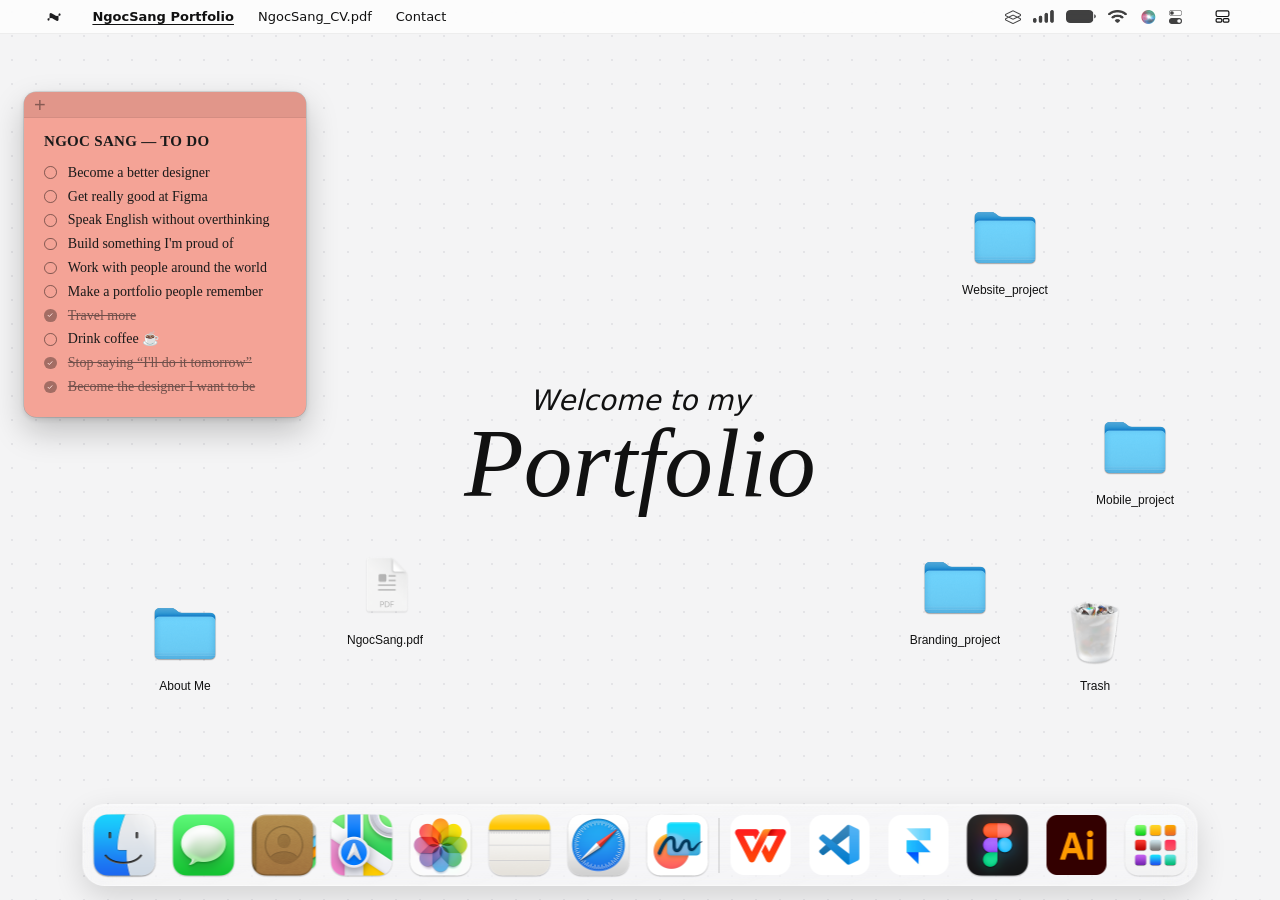
==== index.html @ 59607af6 "commit3 9/10/026" ====
<!doctype html>
<html lang="en">

<head>
  <meta charset="UTF-8" />
  <meta name="viewport" content="width=device-width, initial-scale=1, viewport-fit=cover" />
  <title>Mac ios</title>
  <meta name="description" content="Ngoc Sang's design portfolio: website, mobile and branding projects." />
  <meta name="theme-color" content="#f8f8f8" />

  <!-- Chia sẻ mạng xã hội -->
  <meta property="og:type" content="website" />
  <meta property="og:title" content="NgocSang Portfolio" />
  <meta property="og:description" content="Design portfolio: website, mobile and branding projects." />
  <meta property="og:image" content="assets/menubar/Logo.png" />

  <link rel="icon" href="assets/menubar/Logo.png" />

  <!-- Nạp sớm ảnh nằm trên màn hình đầu tiên -->
  <link rel="preload" as="image" href="assets/menubar/Logo.png" />
  <link rel="preload" as="image" href="assets/folders/folder.png" />

  <!-- CSS: style.css chứa reset, biến, style chung nên phải nạp đầu tiên -->
  <link rel="stylesheet" href="css/style.css" />
  <link rel="stylesheet" href="css/menubar.css" />
  <link rel="stylesheet" href="css/dock.css" />
  <link rel="stylesheet" href="css/windows.css" />
  <link rel="stylesheet" href="css/desktop.css" />
  <link rel="stylesheet" href="css/liquid-glass.css" />
  <link rel="stylesheet" href="css/responsive.css" />
  <link rel="stylesheet" href="css/sticky-note.css" />
  <link rel="stylesheet" href="css/app-mode.css" />
  <link rel="stylesheet" href="css/apps/photos.css" />

  <!-- CSS của từng app (nạp sau windows.css) -->
  <link rel="stylesheet" href="css/apps/finder.css" />
  <link rel="stylesheet" href="css/apps/folders.css" />
  <link rel="stylesheet" href="css/apps/about.css" />
  <link rel="stylesheet" href="css/apps/messages.css" />
  <link rel="stylesheet" href="css/apps/contact.css" />

  <!-- JS: defer = tải song song, chạy đúng thứ tự sau khi parse xong DOM.
       Các app đăng ký vào window.WMApps nên phải đứng TRƯỚC window-manager.js -->
  <script src="js/clock.js" defer></script>
  <script src="js/dock.js" defer></script>
  <script src="js/genie.js" defer></script>

  <script src="js/apps/finder.js" defer></script>
  <script src="js/apps/folders.js" defer></script>
  <script src="js/apps/about.js" defer></script>
  <script src="js/apps/messages.js" defer></script>
  <script src="js/apps/contact.js" defer></script>
  <script src="js/apps/photos.js" defer></script>

  <script src="js/window-manager.js" defer></script>
  <script src="js/desktop.js" defer></script>
  <script src="js/wallpaper.js" defer></script>


</head>

<body>

  <!-- MENU BAR -->
  <header id="menubar">
    <nav class="menubar-left" aria-label="Menu bar">
      <img src="assets/menubar/Logo.png" class="logo" alt="Logo" width="32" height="32" />
      <span class="menu-item active">NgocSang Portfolio</span>
      <span class="menu-item" data-open="cv" role="button" tabindex="0">NgocSang_CV.pdf</span>
      <span class="menu-item" data-open="contact" role="button" tabindex="0">Contact</span>
    </nav>

    <div class="menubar-right">
      <span class="status-icons" aria-hidden="true" style="display:contents">
        <img src="assets/menubar/Status_1.png" class="status-icon" alt="" decoding="async" />
        <img src="assets/menubar/Status_2.png" class="status-icon" alt="" decoding="async" />
        <img src="assets/menubar/Status_3.png" class="status-icon" alt="" decoding="async" />
        <img src="assets/menubar/Status_4.png" class="status-icon" alt="" decoding="async" />
        <img src="assets/menubar/Status_5.png" class="status-icon" alt="" decoding="async" />
        <img src="assets/menubar/Status_6.png" class="status-icon" alt="" decoding="async" />
      </span>
      <time id="clock"></time>
    </div>
  </header>

  <!-- DESKTOP -->
  <main id="desktop">

    <!-- Welcome -->
    <section class="welcome">
      <p class="welcome-sub">Welcome to my</p>
      <h1 class="welcome-title">Portfolio</h1>
    </section>

    <!-- Sticky note -->
    <aside class="sticky-note" aria-label="To do list">
      <h2>NGOC SANG — TO DO</h2>
      <ul>
        <li>Become a better designer</li>
        <li>Get really good at Figma</li>
        <li>Speak English without overthinking</li>
        <li>Build something I'm proud of</li>
        <li>Work with people around the world</li>
        <li>Make a portfolio people remember</li>
        <li class="done">Travel more</li>
        <li>Drink coffee ☕</li>
        <li class="done">Stop saying &ldquo;I'll do it tomorrow&rdquo;</li>
        <li class="done">Become the designer I want to be</li>
      </ul>
    </aside>

    <!-- Desktop icons -->
    <div class="desktop-icons">

      <div class="desk-icon" data-open="website_project" role="button" tabindex="0" style="top:130px; right:230px;">
        <img src="assets/folders/folder.png" alt="" width="80" height="80" />
        <span class="label">Website_project</span>
      </div>

      <div class="desk-icon" data-open="mobile_project" role="button" tabindex="0" style="top:340px; right:100px;">
        <img src="assets/folders/folder.png" alt="" width="80" height="80" />
        <span class="label">Mobile_project</span>
      </div>

      <div class="desk-icon" data-open="branding_project" role="button" tabindex="0" style="top:480px; right:280px;">
        <img src="assets/folders/folder.png" alt="" width="80" height="80" />
        <span class="label">Branding_project</span>
      </div>

      <div class="desk-icon" data-open="cv" role="button" tabindex="0" style="top:480px; left:340px;">
        <img src="assets/folders/pdf.png" alt="" width="60" height="80" loading="lazy" />
        <span class="label">NgocSang.pdf</span>
      </div>

      <div class="desk-icon" data-open="about" role="button" tabindex="0" style="bottom:160px; left:140px;">
        <img src="assets/folders/folder.png" alt="" width="80" height="80" />
        <span class="label">About Me</span>
      </div>

      <div class="desk-icon" data-open="trash" role="button" tabindex="0" style="bottom:160px; right:140px;">
        <img src="assets/dock/Trashn.png" alt="" width="80" height="80" loading="lazy" />
        <span class="label">Trash</span>
      </div>

    </div>
  </main>
  <!-- DOCK -->
  <nav id="dock" aria-label="Dock">
    <div class="dock-icon" role="button" tabindex="0" data-open="finder" title="Finder"><img
        src="assets/dock/Finder.png" alt="" decoding="async" /></div>
    <!-- <div class="dock-icon" role="button" tabindex="0" data-open="website_project" title="Website_project"><img
        src="assets/dock/Folder.png" alt="" decoding="async" /></div> -->
    <div class="dock-icon" role="button" tabindex="0" data-open="messages" title="Messages"><img
        src="assets/dock/Messages.png" alt="" decoding="async" /></div>
    <!-- <div class="dock-icon" role="button" tabindex="0" title="Mail"><img src="assets/dock/Mail.png" alt=""
        decoding="async" /></div> -->
    <div class="dock-icon" role="button" tabindex="0" data-open="contact" title="Contact"><img
        src="assets/dock/contacts.png" alt="" decoding="async" /></div>
    <div class="dock-icon" role="button" tabindex="0" title="Maps"><img src="assets/dock/Maps.png" alt=""
        decoding="async" /></div>
    <div class="dock-icon" role="button" tabindex="0" data-open="photos" title="Photos"><img
        src="assets/dock/Photos.png" alt="" decoding="async" /></div>
    <div class="dock-icon" role="button" tabindex="0" data-open="about" title="Notes"><img src="assets/dock/Notes.png"
        alt="" decoding="async" /></div>
    <div class="dock-icon" role="button" tabindex="0" title="Safari"><img src="assets/dock/Safari.png" alt=""
        decoding="async" /></div>
    <div class="dock-icon" role="button" tabindex="0" title="Freeform"><img src="assets/dock/Freeform.png" alt=""
        decoding="async" /></div>

    <div class="dock-sep" role="separator"></div>

    <div class="dock-icon" role="button" tabindex="0" title="WPS Office"><img src="assets/dock/Wps.png" alt=""
        decoding="async" /></div>
    <div class="dock-icon" role="button" tabindex="0" title="VS Code"><img src="assets/dock/Vs.png" alt=""
        decoding="async" /></div>
    <div class="dock-icon" role="button" tabindex="0" title="Framer"><img src="assets/dock/Framer.png" alt=""
        decoding="async" /></div>
    <div class="dock-icon" role="button" tabindex="0" data-open="branding_project" title="Figma"><img
        src="assets/dock/Figma.png" alt="" decoding="async" /></div>
    <div class="dock-icon" role="button" tabindex="0" title="Illustrator"><img src="assets/dock/aiAi.png" alt=""
        decoding="async" /></div>
    <div class="dock-icon" role="button" tabindex="0" title="Photoshop"><img src="assets/dock/Ps.png" alt=""
        decoding="async" /></div>

    <div class="dock-sep" role="separator"></div>

    <div class="dock-icon" role="button" tabindex="0" title="Spotify"><img src="assets/dock/Spotify.png" alt=""
        decoding="async" /></div>
    <div class="dock-icon" role="button" tabindex="0" data-open="trash" title="Trash"><img src="assets/dock/Trash0.png"
        alt="" decoding="async" /></div>
  </nav>

  <!-- WINDOWS: tạo động bởi js/window-manager.js -->
  <div id="windows"></div>



  <noscript>Please enable JavaScript to open the folders and windows on this portfolio.</noscript>
</body>

</html>
---- css/style.css ----
:root{
  --wallpaper:#f4f4f5;
  --dot:#e4e4e7;
  --text:#111;
  --sub:#6b7280;
  --folder:#3b9be8;
  --folder-dark:#1e7fc9;
}

*{box-sizing:border-box; margin:0; padding:0;}
html,body{height:100%;}
body{
  font-family:-apple-system, 'Segoe UI', system-ui, sans-serif;
  background-color:var(--wallpaper);
  background-image:radial-gradient(var(--dot) 1px, transparent 1px);
  background-size:24px 24px;
  color:var(--text);
  height:100%;
  overflow:hidden;
}

#desktop{
  position:relative;
  height:calc(100vh - 34px - 74px);
  margin-top:34px;
  overflow:hidden;
}

.welcome{
  position:absolute; top:38%; left:50%; transform:translate(-50%,-50%);
  text-align:center; pointer-events:none;
}
.welcome-sub{ font-size:34px; font-weight:400; margin-bottom:6px; }
.welcome-title{
  font-family:Georgia, 'Times New Roman', serif;
  font-style:italic; font-weight:400;
  font-size:110px; line-height:1;
}

.desk-icon{
  position:absolute;
  width:96px;
  display:flex; flex-direction:column; align-items:center; gap:8px;
  cursor:pointer; user-select:none;
  padding:6px; border-radius:8px;
}
.desk-icon:hover{ background:rgba(0,0,0,.05); }
.desk-icon .label{ font-size:13px; text-align:center; color:var(--text); }

.glyph{ width:56px; height:56px; }
.glyph.folder{
  background:linear-gradient(180deg, var(--folder), var(--folder-dark));
  border-radius:4px 8px 8px 8px;
  position:relative;
}
.glyph.folder::before{
  content:""; position:absolute; top:-7px; left:0; width:40%; height:9px;
  background:var(--folder); border-radius:4px 4px 0 0;
}
.glyph.pdf{
  background:#fff; border:1px solid #d4d4d8; border-radius:4px;
  display:flex; align-items:center; justify-content:center;
}
.glyph.pdf::after{ content:"PDF"; font-size:10px; font-weight:700; color:#dc2626; }
.glyph.trash{
  background:#e5e5e5; border-radius:4px 4px 8px 8px;
}

@media (max-width: 720px){
  .welcome-sub{ font-size:20px; }
  .welcome-title{ font-size:56px; }
}
---- css/menubar.css ----
#menubar{
  position:fixed; top:0; left:0; right:0; height:34px;
  background:rgba(255,255,255,.7); backdrop-filter:blur(10px);
  border-bottom:1px solid rgba(0,0,0,.06);
  display:flex; align-items:center; justify-content:space-between;
  padding:0 40px; font-size:13px; z-index:100;
}
.menubar-left{ display:flex; align-items:center; gap:24px; }
.logo{ width:auto; height:24px; }
.menu-item{ cursor:pointer; color:#111; }
.menu-item.active{ font-weight:600; text-decoration:underline; text-underline-offset:3px; }
.menu-item:hover{ opacity:.7; }

.menubar-right{ display:flex; align-items:center; font-size:13px; }

.status-icon{
  width:auto; height:14px; object-fit:contain;
  opacity:.75; margin-right:12px;
}
.status-icon:last-of-type{ margin-right:24px; }

#clock{
  display:inline-block;
  min-width:1px;
  color:#111;
  font-variant-numeric:tabular-nums;
  white-space:nowrap;
}

/* TABLET 769px - 1024px */
@media (max-width:1024px){
  #menubar{ height:34px; padding:0 24px; }
  .menubar-left{ gap:18px; }
  .logo{ height:22px; }
  .menu-item{ font-size:12px; }
  .status-icon{ height:13px; margin-right:9px; }
  .status-icon:last-of-type{ margin-right:16px; }
  #clock{ font-size:12px; }
}

/* MOBILE <= 768px */
@media (max-width:768px){
  #menubar{ height:32px; padding:0 14px; font-size:11px; }
  .menubar-left{ gap:10px; min-width:0; }
  .logo{ height:20px; flex-shrink:0; }

  /* Chỉ ẩn CV; giữ Contact để điện thoại vẫn mở được */
  .menubar-left .menu-item[data-open="cv"]{ display:none; }

  .menubar-left .menu-item.active{
    font-size:11px; max-width:110px;
    overflow:hidden; text-overflow:ellipsis; white-space:nowrap;
  }

  .menubar-right{ flex-shrink:0; }
  .status-icon{ height:12px; margin-right:7px; }
  .status-icon:nth-of-type(1),
  .status-icon:nth-of-type(2),
  .status-icon:nth-of-type(3),
  .status-icon:nth-of-type(4){ display:none; }
  .status-icon:last-of-type{ margin-right:8px; }
  #clock{ font-size:11px; white-space:nowrap; }
}

/* SMALL MOBILE <= 480px */
@media (max-width:480px){
  #menubar{ height:30px; padding:0 10px; }
  .logo{ height:18px; }
  .menubar-left{ gap:7px; }
  .menubar-left .menu-item.active{ font-size:10px; max-width:90px; }
  .status-icon{ height:11px; margin-right:5px; }
  #clock{ font-size:10px; }
}
---- css/dock.css ----
/* ===== DOCK: kính + phóng to kiểu macOS ===== */
#dock{
  --sz:76px;
  position:fixed;bottom:14px;left:50%;transform:translateX(-50%);
  z-index:100;display:flex;align-items:center;gap:3px;
  height:calc(var(--sz) + 6px);
  padding:3px calc(3px + var(--ex,0px));          /* --ex: JS nới rộng dock khi icon phóng to */
  border-radius:22px;white-space:nowrap;overflow:visible;
  /* kính lấy từ liquid-glass.css */
  background:var(--lg-fill,rgba(255,255,255,.28));
  border:1px solid var(--lg-edge,rgba(255,255,255,.5));
  box-shadow:inset 0 1px 0 rgba(255,255,255,.3),var(--lg-shadow,0 10px 30px rgba(0,0,0,.14));
  -webkit-backdrop-filter:blur(22px) saturate(160%);backdrop-filter:blur(22px) saturate(160%);
}
#dock::before{                                    /* ánh sáng nhẹ nửa trên */
  content:"";position:absolute;inset:0;border-radius:inherit;pointer-events:none;
  background:linear-gradient(180deg,rgba(255,255,255,.16),transparent 45%);
}
@supports not ((backdrop-filter:blur(1px)) or (-webkit-backdrop-filter:blur(1px))){
  #dock,.dock-more-panel{background:rgba(110,110,125,.85)}
}
@media (prefers-reduced-transparency:reduce){
  #dock,.dock-more-panel{-webkit-backdrop-filter:none;backdrop-filter:none;background:rgba(110,110,125,.92)}
}

/* ----- Icon ----- */
.dock-icon{
  position:relative;flex:0 0 var(--sz);width:var(--sz);height:var(--sz);
  cursor:pointer;transform-origin:50% 100%;will-change:transform;
  -webkit-tap-highlight-color:transparent;
}
.dock-icon img{
  display:block;width:100%;height:100%;object-fit:contain;
  pointer-events:none;user-select:none;-webkit-user-drag:none;transition:filter .15s;
}
.dock-icon:active img{filter:brightness(.78)}
.dock-icon:focus-visible{outline:2px solid #fff;outline-offset:2px;border-radius:18px}

/* Chấm "đang mở" */
.dock-icon.running::after{
  content:"";position:absolute;left:50%;bottom:-2px;width:4px;height:4px;margin-left:-2px;
  border-radius:50%;background:rgba(0,0,0,.55);
}
@media (prefers-color-scheme:dark){.dock-icon.running::after{background:rgba(255,255,255,.8)}}

/* Nảy khi bấm */
.dock-icon.bounce img{animation:dock-bounce .9s cubic-bezier(.28,.84,.42,1)}
@keyframes dock-bounce{
  0%,100%{transform:translateY(0)} 28%{transform:translateY(-30px)}
  52%{transform:translateY(0)} 70%{transform:translateY(-12px)} 86%{transform:translateY(0)}
}

.dock-sep{
  position:relative;flex:0 0 1px;width:1px;height:calc(var(--sz) * .72);
  background:rgba(128,128,128,.4);will-change:transform;
}

/* ----- Nhãn tên (do JS đặt vị trí) ----- */
.dock-tip{
  position:fixed;left:0;top:0;z-index:101;pointer-events:none;
  padding:4px 11px;border-radius:9px;white-space:nowrap;
  font:500 13px/1.3 var(--ui-font,-apple-system,BlinkMacSystemFont,"SF Pro Text",Inter,sans-serif);
  color:#fff;background:rgba(40,40,44,.74);
  -webkit-backdrop-filter:blur(12px) saturate(160%);backdrop-filter:blur(12px) saturate(160%);
  border:1px solid rgba(255,255,255,.14);
  transform:translate(-50%,-100%);opacity:0;transition:opacity .15s;
}
.dock-tip.on{opacity:1}

/* ----- Nút More = icon Launchpad (màn hình nhỏ) ----- */
.dock-more{
  position:relative;flex:0 0 var(--sz);width:var(--sz);height:var(--sz);
  display:none;align-items:center;justify-content:center;cursor:pointer;
  background:none;border:0;
  -webkit-tap-highlight-color:transparent;
}
.dock-more img{
  display:block;width:100%;height:100%;object-fit:contain;
  pointer-events:none;user-select:none;-webkit-user-drag:none;transition:filter .15s;
}
.dock-more:active img{filter:brightness(.78)}
.dock-more:focus-visible{outline:2px solid #fff;outline-offset:2px;border-radius:18px}

.dock-more-panel{
  position:fixed;left:50%;bottom:105px;z-index:1000;width:220px;padding:12px;
  display:grid;grid-template-columns:repeat(4,1fr);gap:8px;border-radius:22px;
  background:var(--lg-fill,rgba(255,255,255,.3));border:1px solid var(--lg-edge,rgba(255,255,255,.5));
  box-shadow:inset 0 1px 0 rgba(255,255,255,.3),var(--lg-shadow,0 18px 45px rgba(0,0,0,.18));
  -webkit-backdrop-filter:blur(24px) saturate(160%);backdrop-filter:blur(24px) saturate(160%);
  opacity:0;visibility:hidden;pointer-events:none;
  transform:translateX(-50%) scale(.92);transform-origin:bottom center;
  transition:opacity .22s cubic-bezier(.32,.72,0,1),transform .32s cubic-bezier(.32,.72,0,1),visibility .22s;
}
.dock-more-panel.open{opacity:1;visibility:visible;pointer-events:auto;transform:translateX(-50%) scale(1)}
.dock-more-item{
  width:44px;height:44px;margin:auto;display:flex;align-items:center;justify-content:center;
  border-radius:11px;cursor:pointer;transition:transform .18s cubic-bezier(.32,.72,0,1),background .18s;
}
.dock-more-item img{width:44px;height:44px;object-fit:contain;display:block}
.dock-more-item:hover{transform:scale(1.12);background:rgba(255,255,255,.4)}

/* ----- Tablet 769–1024 ----- */
@media (max-width:1024px) and (min-width:769px){
  #dock{--sz:62px;bottom:12px;border-radius:19px;max-width:calc(100vw - 24px)}
  .dock-more-panel{bottom:92px}
}
/* ----- Mobile ≤768 ----- */
@media (max-width:768px){
  #dock{--sz:48px;bottom:10px;gap:2px;border-radius:17px;max-width:calc(100vw - 16px)}
  .dock-more-panel{bottom:76px;width:196px;padding:10px;gap:7px}
  .dock-more-item,.dock-more-item img{width:40px;height:40px}
}
/* ----- Mobile nhỏ ≤480 ----- */
@media (max-width:480px){
  #dock{--sz:42px;bottom:8px;gap:1px;border-radius:15px;max-width:calc(100vw - 12px)}
  .dock-more-panel{bottom:64px;width:184px;padding:9px;gap:6px}
  .dock-more-item,.dock-more-item img{width:38px;height:38px}
}
@media (prefers-reduced-motion:reduce){.dock-icon.bounce img{animation:none}}
---- css/windows.css ----
/* ===== CỬA SỔ kiểu macOS ===== */
:root{
--win-bg:rgba(246,246,248,.82);--win-bar:rgba(255,255,255,.5);
--win-tx:#1d1d1f;--win-tx2:#6e6e73;--win-line:rgba(0,0,0,.1);--win-hover:rgba(0,0,0,.06);
--win-edge:rgba(255,255,255,.7);
--win-shadow:0 22px 60px rgba(0,0,0,.28),0 0 0 .5px rgba(0,0,0,.25);
--win-shadow-off:0 10px 28px rgba(0,0,0,.16),0 0 0 .5px rgba(0,0,0,.2);
--win-ease:cubic-bezier(.32,.72,0,1);
--win-spring:cubic-bezier(.3,1.12,.5,1);                /* phóng to có nảy nhẹ */
}
@media (prefers-color-scheme:dark){
:root{
  --win-bg:rgba(40,40,44,.82);--win-bar:rgba(60,60,66,.5);
  --win-tx:#f5f5f7;--win-tx2:#a1a1a6;--win-line:rgba(255,255,255,.12);--win-hover:rgba(255,255,255,.08);
  --win-edge:rgba(255,255,255,.14);
}
}

#windows{position:fixed;inset:var(--mb-h,32px) 0 0 0;z-index:50;pointer-events:none}

.win{
position:absolute;pointer-events:auto;display:flex;flex-direction:column;
min-width:320px;min-height:200px;overflow:hidden;border-radius:12px;
background:var(--win-bg);color:var(--win-tx);border:1px solid var(--win-edge);
box-shadow:var(--win-shadow-off);
-webkit-backdrop-filter:blur(30px) saturate(180%);backdrop-filter:blur(30px) saturate(180%);
font:400 14px/1.45 var(--ui-font,-apple-system,BlinkMacSystemFont,"SF Pro Text",Inter,sans-serif);
transition:transform .45s var(--win-ease),opacity .35s ease,visibility 0s;
}
.win.is-new{animation:win-in .34s var(--win-ease)}      /* chỉ khi mở không có Genie; JS gỡ class khi chạy xong */
.win.is-active{box-shadow:var(--win-shadow)}
.win.dragging{transition:none;user-select:none}
.win.anim{                                              /* phóng to / trả về, có nảy nhẹ */
transition:transform .45s var(--win-ease),opacity .35s ease,
  left .42s var(--win-spring),top .42s var(--win-spring),width .42s var(--win-spring),height .42s var(--win-spring);
}
.win.is-min{                                            /* bay về dock (khi không có Genie) */
transform:translate(var(--dx,0),var(--dy,0)) scale(.06);opacity:0;visibility:hidden;pointer-events:none;
transition:transform .5s var(--win-ease),opacity .3s .15s ease,visibility 0s .5s;
}
.win.is-closing{animation:win-out .2s ease forwards;pointer-events:none}
@keyframes win-in{from{opacity:0;transform:scale(.88) translateY(12px)}to{opacity:1;transform:none}}
@keyframes win-out{to{opacity:0;transform:scale(.94)}}

/* ----- Thanh tiêu đề ----- */
.win-bar{
position:relative;flex:0 0 44px;height:44px;background:var(--win-bar);
border-bottom:1px solid var(--win-line);touch-action:none;
}
.win-title{
position:absolute;inset:0 90px;margin:0;line-height:44px;text-align:center;pointer-events:none;
font-size:13px;font-weight:600;white-space:nowrap;overflow:hidden;text-overflow:ellipsis;
}
.win:not(.is-active) .win-title{color:var(--win-tx2)}

/* ----- 3 nút đỏ vàng xanh ----- */
.lights{position:absolute;left:16px;top:0;height:44px;z-index:4;display:flex;align-items:center;gap:8px}
.light{
width:12px;height:12px;padding:0;display:grid;place-items:center;cursor:default;
border-radius:50%;border:.5px solid rgba(0,0,0,.14);background:#c8c8cc;
}
@media (prefers-color-scheme:dark){.light{background:#5a5a5e}}
.light svg{width:10px;height:10px;opacity:0;stroke:rgba(0,0,0,.62);transition:opacity .12s}
.lights:hover svg{opacity:1}
.win.is-active .light.close,.lights:hover .light.close{background:#ff5f57}
.win.is-active .light.min,.lights:hover .light.min{background:#febc2e}
.win.is-active .light.max,.lights:hover .light.max{background:#28c840}
.light:active{filter:brightness(.8)}
.light:focus-visible{outline:2px solid #0a84ff;outline-offset:2px}

/* ----- Nội dung ----- */
.win-body{flex:1;min-height:0;overflow:auto;padding:20px}
.win-body.flush{padding:0}
.pdf{display:block;width:100%;height:100%;border:0}
.empty{display:grid;place-items:center;height:100%;min-height:140px;color:var(--win-tx2);text-align:center}

.tiles{display:grid;grid-template-columns:repeat(auto-fill,minmax(110px,1fr));gap:18px 12px}
.tile-i{
display:flex;flex-direction:column;align-items:center;gap:6px;padding:10px 6px;
border-radius:10px;font-size:12px;text-align:center;cursor:default;
}
.tile-i img{width:64px;height:64px;object-fit:contain}
.tile-i:hover,.tile-i:focus-visible{background:var(--win-hover);outline:0}

.prose h3{margin:0 0 6px;font-size:20px}
.prose p{margin:0 0 12px;color:var(--win-tx2)}
.links{display:grid;gap:8px}
.links a{display:block;padding:12px 14px;border-radius:10px;background:var(--win-hover);color:inherit;text-decoration:none}
.links a:hover{background:var(--win-line)}
.links small{display:block;color:var(--win-tx2)}

/* ----- Kéo giãn kích thước ----- */
.rs{position:absolute;z-index:3;touch-action:none}
.rs.n,.rs.s{left:10px;right:10px;height:5px;cursor:ns-resize}
.rs.e,.rs.w{top:10px;bottom:10px;width:5px;cursor:ew-resize}
.rs.n{top:0}.rs.s{bottom:0}.rs.e{right:0}.rs.w{left:0}
.rs.ne,.rs.nw,.rs.se,.rs.sw{width:12px;height:12px}
.rs.ne{top:0;right:0;cursor:nesw-resize}.rs.sw{bottom:0;left:0;cursor:nesw-resize}
.rs.nw{top:0;left:0;cursor:nwse-resize}.rs.se{bottom:0;right:0;cursor:nwse-resize}
.win.is-max .rs{display:none}

/* ----- Mobile: cửa sổ gần toàn màn hình, không kéo ----- */
@media (max-width:768px){
.win{left:8px!important;top:8px!important;width:calc(100% - 16px)!important;height:calc(100% - 88px)!important;min-width:0}
.rs{display:none}
}
@media (prefers-reduced-motion:reduce){.win,.win.is-new,.win.anim,.win.is-min{animation:none;transition:none}}

/* ===== Tab trong cửa sổ ===== */
.win-add{
position:absolute;right:12px;top:8px;z-index:4;width:28px;height:28px;padding:0;
display:grid;place-items:center;border:0;border-radius:7px;background:transparent;
color:var(--win-tx2);font:300 22px/1 var(--ui-font,inherit);cursor:default;
}
.win-add:hover{background:var(--win-hover);color:var(--win-tx)}
.win-title{inset:0 56px}                                /* chừa chỗ cho nút + */

.win-tabs{
display:none;flex:0 0 34px;gap:2px;padding:4px 8px 0;overflow-x:auto;scrollbar-width:none;
background:var(--win-bar);border-bottom:1px solid var(--win-line);
}
.win-tabs::-webkit-scrollbar{display:none}
.win.has-tabs .win-tabs{display:flex}

.wtab{
flex:1 1 0;min-width:96px;max-width:200px;height:29px;padding:0 6px 0 12px;
display:flex;align-items:center;gap:6px;border-radius:7px 7px 0 0;
font-size:12px;color:var(--win-tx2);cursor:default;transition:background .15s;
}
.wtab:hover{background:var(--win-hover)}
.wtab.on{background:var(--win-bg);color:var(--win-tx);box-shadow:inset 0 0 0 .5px var(--win-line)}
.wtab:focus-visible{outline:2px solid #0a84ff;outline-offset:-2px}
.wtab-t{flex:1;overflow:hidden;text-overflow:ellipsis;white-space:nowrap}
.wtab-x{
flex:none;width:18px;height:18px;padding:0;border:0;border-radius:5px;background:transparent;
color:inherit;font:400 14px/1 var(--ui-font,inherit);opacity:0;cursor:default;
}
.wtab:hover .wtab-x,.wtab.on .wtab-x{opacity:.7}
.wtab-x:hover{background:var(--win-line);opacity:1}

@media (max-width:768px){.win-add{display:none}}

/* ===== Mission Control: xem tất cả cửa sổ ===== */
#mc{
position:fixed;inset:var(--mb-h,32px) 0 0 0;z-index:49;opacity:0;
background:rgba(0,0,0,.22);
-webkit-backdrop-filter:blur(18px) saturate(120%);backdrop-filter:blur(18px) saturate(120%);
transition:opacity .35s var(--win-ease);
}
#mc.on{opacity:1}
#mc[hidden],#mc-items[hidden],.mc-hint[hidden]{display:none}

.mc-pill{
position:absolute;top:10px;left:50%;transform:translateX(-50%);
padding:3px 18px;border-radius:9px;color:#fff;
font:500 13px/1.45 var(--ui-font,-apple-system,BlinkMacSystemFont,"SF Pro Text",Inter,sans-serif);
background:rgba(255,255,255,.22);
-webkit-backdrop-filter:blur(12px);backdrop-filter:blur(12px);
}
.mc-hint{
position:absolute;inset:0;margin:0;display:grid;place-items:center;color:#fff;
font:500 17px/1.4 var(--ui-font,-apple-system,BlinkMacSystemFont,"SF Pro Text",Inter,sans-serif);
text-shadow:0 1px 6px rgba(0,0,0,.45);
}

/* Cửa sổ thật co lại và bay vào lưới */
#windows.mc-on .win{
transform:translate(var(--mx,0),var(--my,0)) scale(var(--ms,1));transform-origin:0 0;
visibility:visible;opacity:1;pointer-events:none;animation:none;
box-shadow:0 14px 40px rgba(0,0,0,.35),0 0 0 .5px rgba(0,0,0,.3);
transition:transform .5s var(--win-ease),opacity .3s ease,box-shadow .3s;
}
#windows.mc-on .win.is-closing{animation:mc-out .26s ease forwards}
@keyframes mc-out{
to{opacity:0;transform:translate(var(--mx,0),var(--my,0)) scale(calc(var(--ms,1) * .8))}
}

/* Lớp bắt bấm phủ lên từng thẻ */
#mc-items{position:fixed;inset:var(--mb-h,32px) 0 0 0;z-index:51;pointer-events:none}
.mc-it{
position:absolute;pointer-events:auto;cursor:pointer;outline:0;
transition:box-shadow .15s;
}
.mc-it:hover,.mc-it:focus-visible{box-shadow:0 0 0 4px rgba(10,132,255,.95)}

.mc-t{
position:absolute;left:0;right:0;top:100%;margin-top:8px;padding:0 4px;pointer-events:none;
text-align:center;white-space:nowrap;overflow:hidden;text-overflow:ellipsis;color:#fff;
font:500 13px/1.35 var(--ui-font,-apple-system,BlinkMacSystemFont,"SF Pro Text",Inter,sans-serif);
text-shadow:0 1px 5px rgba(0,0,0,.55);
}
.mc-x{
position:absolute;left:-9px;top:-9px;width:22px;height:22px;padding:0;border:0;border-radius:50%;
display:grid;place-items:center;cursor:pointer;color:#fff;background:rgba(30,30,34,.88);
font:600 11px/1 var(--ui-font,sans-serif);box-shadow:0 2px 6px rgba(0,0,0,.35);
opacity:0;transform:scale(.6);transition:opacity .15s,transform .2s var(--win-ease);
}
.mc-x:hover{background:#ff5f57}
.mc-it:hover .mc-x,.mc-it:focus-within .mc-x{opacity:1;transform:none}
@media (hover:none){.mc-x{opacity:1;transform:none}}

/* Nút trên menubar */
.mc-btn{
align-self:stretch;display:inline-grid;place-items:center;padding:0 8px;
border:0;background:transparent;color:inherit;cursor:default;
}
.mc-btn:hover{opacity:.7}
.mc-btn[aria-pressed="true"]{opacity:.5}
.mc-btn:focus-visible{outline:2px solid #0a84ff;outline-offset:-2px}

@media (prefers-reduced-motion:reduce){
#mc,#windows.mc-on .win,.mc-it,.mc-x{transition:none}
#windows.mc-on .win.is-closing{animation:none;opacity:0}
}

/* ===== Mobile: chuyển app như điện thoại ===== */

/* Cho --my / --mdy có đơn vị để dùng được trong calc() */
#windows.mc-on .win{
transform:translate(var(--mx,0px),calc(var(--my,0px) + var(--mdy,0px))) scale(var(--ms,1));
}
#windows.mc-scrub .win{transition:none}

@media (max-width:768px){
/* App gần toàn màn hình (đè lên rule mobile cũ) */
.win{
  left:6px!important;top:6px!important;
  width:calc(100% - 12px)!important;height:calc(100% - 12px)!important;
  border-radius:16px;
}

/* Dock ẩn khi đang ở trong app */
#dock{transition:transform .4s var(--win-ease)}
body.app-open #dock{transform:translate(-50%,170%);pointer-events:none}

/* Thanh ngang ở đáy: chỉ chỗ vuốt lên */
#home-bar{
  position:fixed;left:0;right:0;bottom:0;height:28px;z-index:101;touch-action:none;
  display:none;
}
#home-bar::after{
  content:"";position:absolute;left:50%;bottom:7px;width:128px;height:5px;margin-left:-64px;
  border-radius:3px;background:rgba(0,0,0,.45);box-shadow:0 0 0 .5px rgba(255,255,255,.4);
}
body.app-open #home-bar{display:block}

/* Chế độ xem: hàng thẻ lướt ngang */
#mc-items{
  pointer-events:auto;display:flex;align-items:center;gap:18px;
  overflow-x:auto;overflow-y:hidden;overscroll-behavior:contain;
  scroll-snap-type:x mandatory;scrollbar-width:none;-webkit-overflow-scrolling:touch;
}
#mc-items::-webkit-scrollbar{display:none}
#mc-items::before,#mc-items::after{content:"";flex:0 0 calc(var(--pad,0px) - 18px)}
.mc-it{position:relative;flex:none;scroll-snap-align:center;touch-action:pan-x}
.mc-it:hover{box-shadow:none}
.mc-x{display:none}                       /* vuốt lên để đóng, không cần nút ✕ */
.mc-t{margin-top:12px;font-size:14px}
}

@media (max-width:768px){
/* Nền mờ đậm như iOS */
#mc{
  background:rgba(0,0,0,.28);
  -webkit-backdrop-filter:blur(34px) saturate(130%);backdrop-filter:blur(34px) saturate(130%);
}
.mc-pill{display:none}

/* Thẻ chồng lên nhau */
#mc-items{gap:0}
#mc-items::before{flex-basis:var(--pad,0px)}
#mc-items::after{flex-basis:calc(var(--pad,0px) - var(--ov,0px))}
.mc-it{margin-right:var(--ov,0px)}
.mc-t{display:none}

/* Icon + tên app nằm phía trên thẻ */
.mc-h{
  position:absolute;left:6px;bottom:100%;margin-bottom:12px;max-width:calc(100% - 8px);
  display:flex;align-items:center;gap:10px;pointer-events:none;
  color:#fff;font:600 17px/1.2 var(--ui-font,-apple-system,BlinkMacSystemFont,"SF Pro Text",Inter,sans-serif);
  text-shadow:0 1px 6px rgba(0,0,0,.4);
}
.mc-h img{flex:none;width:32px;height:32px;object-fit:cover;border-radius:8px;box-shadow:0 1px 4px rgba(0,0,0,.3)}
.mc-h span{overflow:hidden;text-overflow:ellipsis;white-space:nowrap}

/* Thẻ bên phải nằm trên, góc bo lớn giữ nguyên khi co lại */
#windows.mc-on .win{
  z-index:var(--mz,auto)!important;
  border-radius:calc(44px / var(--ms,1));
  box-shadow:0 10px 36px rgba(0,0,0,.4);
}
.win{transition:transform .5s var(--win-ease),opacity .35s ease,border-radius .5s var(--win-ease)}

/* Mở app: phóng ra từ icon */
.win.from-icon{animation:win-open .5s var(--win-ease)}
@keyframes win-open{
  from{opacity:0;transform:scale(.12);border-radius:200px}
  35%{opacity:1}
}
}
@media (prefers-reduced-motion:reduce){.win.from-icon{animation:none}}

/* ===== Genie: cửa sổ bị hút vào / bung ra từ icon dock (js/genie.js) ===== */
#genie{position:fixed;inset:0;z-index:102;pointer-events:none}   /* nằm trên dock */
.gn-s{position:absolute;left:0;top:0;overflow:hidden;transform-origin:0 0;will-change:transform}

.win.gn-clone{                                          /* bản sao cửa sổ, cắt thành các dải */
position:absolute;left:0;top:0;width:var(--gw);height:var(--gh);margin:0;
opacity:1;visibility:visible;transform:none;animation:none;transition:none;
-webkit-backdrop-filter:none;backdrop-filter:none;box-shadow:none;background:#f6f6f8;pointer-events:none;
}
@media (prefers-color-scheme:dark){.win.gn-clone{background:#2a2a2e}}

.win.gn-hide{visibility:hidden!important;transition:none!important}   /* cửa sổ thật ẩn trong lúc Genie chạy */
.win.is-min.gn-skip{transform:none;transition:none}                   /* thu nhỏ bằng Genie: ẩn tức thì, không bay về dock */
---- css/desktop.css ----
/* =========================================================
   desktop.css: desk + sticky note + welcome (bản tối ưu)

   Class do JS gắn:
   #desktop       -> .is-desktop | .is-tablet | .is-phone (+ .is-tiny)
   .desktop-icons -> .is-responsive (+ .is-small | .is-tiny)

   Mỗi chuyển động dùng một thuộc tính riêng nên cộng dồn được, không đè nhau:
   translate = kéo | scale = nhấn/nâng | rotate = lắc | transform = hover
========================================================= */

/* ---------- 1. TOKENS ---------- */
:root {
  --ui-font: -apple-system, BlinkMacSystemFont, "SF Pro Text", "Helvetica Neue", Arial, sans-serif;
  --menubar-h: 34px;
  --dock-space: 120px;

  --note-bg: #f4a396;
  --note-w: 330px;
  --note-pad: 22px 24px;
  --note-title: 15px;
  --note-text: 14px;

  --icon-w: 90px;
  --icon-img: 66px;
  --icon-label: 12px;

  --welcome-sub: clamp(18px, 2.2vw, 48px);
  --welcome-title: clamp(56px, 7.6vw, 200px);

  --ease: cubic-bezier(.22, 1, .36, 1);
  --spring: cubic-bezier(.34, 1.3, .64, 1);      /* fallback */
  --pop: cubic-bezier(.34, 1.56, .64, 1);        /* nảy rõ hơn: dấu trừ, nhóm mới */
}

@supports (transition-timing-function: linear(0, 1)) {
  :root {
    --spring: linear(0, .006, .025 2.8%, .101 6.1%, .539 18.9%, .721 25.3%, .849 31.5%,
      .937 38.1%, .968 41.8%, .991 45.7%, 1.006 50.1%, 1.015 55%, 1.017 63.9%, 1.001);
  }
}

@media (min-width: 1600px) {
  :root { --note-w: 360px; --note-text: 15px; --icon-w: 100px; --icon-img: 72px; --icon-label: 13px; }
}

@media (min-width: 2200px) {
  :root { --note-w: 420px; --note-title: 17px; --note-text: 17px; --icon-w: 110px; --icon-img: 84px; --icon-label: 14px; }
}

#desktop.is-tablet {
  --note-w: 270px;
  --note-pad: 20px;
  --welcome-y: 72%;
  --welcome-sub: clamp(20px, 3.2vw, 34px);
  --welcome-title: clamp(64px, 12vw, 120px);
}

@media (orientation: landscape) {
  #desktop.is-tablet { --welcome-y: 74%; --welcome-title: clamp(56px, 9vw, 100px); }
}

#desktop.is-phone {
  --note-pad: 24px 22px;
  --note-title: 17px;
  --welcome-sub: clamp(20px, 6vw, 32px);
  --welcome-title: clamp(56px, 20vw, 110px);
}

#desktop.is-phone.is-tiny {
  --note-pad: 20px 18px;
  --note-title: 15px;
  --note-text: 13px;
  --welcome-title: clamp(52px, 18vw, 90px);
}


/* ---------- 2. DESKTOP ---------- */
#desktop {
  position: fixed;
  top: var(--menubar-h);
  left: 0;
  right: 0;
  bottom: 0;
  overflow: hidden;
  z-index: 1;
}

/* Phone: cột cuộn dọc Welcome -> Icons -> Note */
#desktop.is-phone {
  display: flex;
  flex-direction: column;
  align-items: center;
  box-sizing: border-box;
  padding: 24px 0 var(--dock-space);
  overflow: hidden auto;
  overscroll-behavior: contain;
  -webkit-overflow-scrolling: touch;
}


/* ---------- 3. ICON ---------- */
.desktop-icons {
  position: absolute;
  inset: 0;
  pointer-events: none;
}

.desk-icon {
  position: absolute;
  z-index: 10;
  width: var(--icon-w);
  display: flex;
  flex-direction: column;
  align-items: center;

  cursor: grab;
  pointer-events: auto;
  touch-action: none;
  user-select: none;
  -webkit-user-select: none;
  -webkit-user-drag: none;
  -webkit-touch-callout: none;
  -webkit-tap-highlight-color: transparent;

  transition:
    transform .5s var(--spring),
    translate .5s var(--spring),
    scale .5s var(--spring),
    opacity .25s ease;
}

.desk-icon img {
  display: block;
  width: var(--icon-img);
  height: var(--icon-img);
  object-fit: contain;
  pointer-events: none;
  -webkit-user-drag: none;
  transition: transform .45s var(--spring), filter .3s ease;
}

.desk-icon .label {
  margin-top: 5px;
  max-width: calc(var(--icon-w) + 20px);
  font: 400 var(--icon-label)/1.25 var(--ui-font);
  color: #111;
  text-align: center;
  white-space: nowrap;
  overflow: hidden;
  text-overflow: ellipsis;
  pointer-events: none;
}

/* Hover chỉ có trên thiết bị có chuột (cảm ứng không bị kẹt hover) */
@media (hover: hover) {
  body:not(.desktop-edit-mode) .desk-icon:not(.dragging):not(.pressed):hover {
    transform: translateY(-4px);
  }
  body:not(.desktop-edit-mode) .desk-icon:not(.dragging):not(.pressed):hover > img {
    transform: scale(1.08);
  }
  body:not(.desktop-edit-mode) .desk-group:not(.dragging):not(.pressed):hover > .group-tile {
    transform: scale(1.08);
  }
}

/* Nhấn xuống: co nhanh, nhả ra thì bật lại bằng lò xo */
.desk-icon.pressed {
  scale: .94;
  transition: scale .12s var(--ease);
}

/* Đang kéo: nhấc lên. Không transition `translate` nên bám ngón tay tức thì */
.desk-icon.dragging {
  z-index: 9999;
  cursor: grabbing;
  scale: 1.08;
  will-change: translate;
  transition: scale .3s var(--pop), opacity .2s ease;
}

.desk-icon.dragging > .group-tile {
  filter: drop-shadow(0 10px 12px rgba(0, 0, 0, .2));
}
/* Bị xóa bằng dấu trừ */
.desk-icon.is-removing {
  opacity: 0;
  scale: .6;
  pointer-events: none;
}


/* ---------- 4. EDIT MODE (lắc + dấu trừ kiểu iOS) ---------- */
@keyframes jig-a { from { rotate: -1.4deg; } to { rotate: 1.4deg; } }
@keyframes jig-b { from { rotate: 1.4deg; } to { rotate: -1.4deg; } }
@keyframes minus-in { from { opacity: 0; scale: .4; } to { opacity: 1; scale: 1; } }

.desktop-edit-mode :is(.desk-icon, .group-item):not(.dragging) {
  animation: jig-a .18s ease-in-out infinite alternate;
}

.desktop-edit-mode :is(.desk-icon, .group-item):nth-child(2n):not(.dragging) {
  animation-name: jig-b;
  animation-duration: .2s;
  animation-delay: -.07s;
}

.desktop-edit-mode :is(.desk-icon, .group-item):nth-child(3n):not(.dragging) {
  animation-duration: .16s;
  animation-delay: -.11s;
}

.desktop-edit-mode :is(.desk-icon, .group-item)::before {
  content: "−";
  position: absolute;
  top: -5px;
  left: 4px;
  z-index: 20;
  width: 19px;
  height: 19px;
  display: flex;
  align-items: center;
  justify-content: center;
  border-radius: 50%;
  background: #8e8e93;
  box-shadow: 0 1px 3px rgba(0, 0, 0, .25);
  font: 600 15px/19px var(--ui-font);
  color: #fff;
  pointer-events: none;
  animation: minus-in .4s var(--pop) both;
}

/* Icon đích và icon đang kéo ẩn dấu trừ; thả ra thì bật lại */
.desktop-edit-mode :is(.desk-icon, .group-item):is(.merge-target, .dragging)::before {
  animation: none;
  opacity: 0;
  scale: .4;
  transition: opacity .15s ease, scale .2s ease;
}


/* ---------- 5. GỘP NHÓM ---------- */
.desk-icon.merge-target > img,
.desk-icon.merge-target > .group-tile {
  transform: scale(1.14);
}

.desk-icon.merge-target::after {
  content: "";
  position: absolute;
  top: -8px;
  left: 50%;
  z-index: -1;
  width: calc(var(--icon-img) + 16px);
  height: calc(var(--icon-img) + 16px);
  translate: -50% 0;
  border-radius: 20px;
  background: rgba(0, 122, 255, .16);
  outline: 2px solid rgba(0, 122, 255, .5);
  animation: glow .35s var(--pop) both;
}

@keyframes glow { from { opacity: 0; scale: .6; } to { opacity: 1; scale: 1; } }
@keyframes group-pop { from { scale: .6; } to { scale: 1; } }

.desk-group .group-tile {
  width: var(--icon-img);
  height: var(--icon-img);
  box-sizing: border-box;
  padding: 7%;
  display: grid;
  grid: 1fr 1fr / 1fr 1fr;
  gap: 6%;
  border-radius: 22%;
  background: rgba(120, 120, 128, .22);
  pointer-events: none;
  transition: transform .45s var(--spring);
}

.desk-icon .group-tile img {
  width: 100%;
  height: 100%;
  object-fit: contain;
}

.desk-group.group-pop .group-tile { animation: group-pop .5s var(--pop); }


/* ---------- 6. PANEL NỘI DUNG NHÓM ---------- */
.group-overlay {
  position: fixed;
  inset: var(--menubar-h) 0 0;
  z-index: 5000;
  display: flex;
  align-items: center;
  justify-content: center;
  background: rgba(0, 0, 0, .18);
  -webkit-backdrop-filter: blur(14px);
  backdrop-filter: blur(14px);
  touch-action: none;
  animation: fade-in .22s ease both;
  transition: opacity .22s ease;
}

.group-overlay.is-closing { opacity: 0; pointer-events: none; animation: none; }

.group-panel {
  width: min(420px, calc(100vw - 32px));
  box-sizing: border-box;
  padding: 20px 20px 26px;
  border-radius: 28px;
  background: rgba(255, 255, 255, .7);
  box-shadow: 0 20px 60px rgba(0, 0, 0, .25);
  touch-action: none;
  transform-origin: var(--ox, 50%) var(--oy, 50%);
  animation: panel-in .5s var(--spring) both;
}

.group-overlay.is-closing .group-panel {
  animation: none;
  opacity: 0;
  transform: scale(.3);
  transition: transform .24s var(--ease), opacity .2s ease;
}

@keyframes fade-in { from { opacity: 0; } to { opacity: 1; } }
@keyframes panel-in { from { opacity: 0; transform: scale(.25); } to { opacity: 1; transform: none; } }

input.group-title {
  display: block;
  width: 100%;
  box-sizing: border-box;
  margin: 0 0 18px;
  padding: 6px 10px;
  font: 600 17px/1.3 var(--ui-font);      /* >= 16px để iOS không tự zoom */
  color: #111;
  text-align: center;
  background: transparent;
  border: 0;
  border-radius: 10px;
  outline: none;
  caret-color: #007aff;
  touch-action: manipulation;
  transition: background .2s ease;
}

input.group-title:hover { background: rgba(0, 0, 0, .05); }
input.group-title:focus { background: rgba(120, 120, 128, .16); }

.group-grid {
  display: grid;
  grid-template-columns: repeat(auto-fill, minmax(84px, 1fr));
  gap: 18px 8px;
  justify-items: center;
}

.group-item {
  position: relative;
  width: 84px;
  display: flex;
  flex-direction: column;
  align-items: center;
  cursor: pointer;
  user-select: none;
  -webkit-user-select: none;
  -webkit-touch-callout: none;
  touch-action: none;
  transition: translate .45s var(--spring), scale .3s var(--pop);
}

.group-item img {
  width: 60px;
  height: 60px;
  object-fit: contain;
  pointer-events: none;
  -webkit-user-drag: none;
}

.group-item .label {
  max-width: 84px;
  margin-top: 5px;
  font: 400 12px/1.25 var(--ui-font);
  color: #111;
  text-align: center;
  white-space: nowrap;
  overflow: hidden;
  text-overflow: ellipsis;
}

.group-item.dragging {
  z-index: 30;
  scale: 1.12;
  cursor: grabbing;
  filter: drop-shadow(0 10px 12px rgba(0, 0, 0, .25));
  transition: scale .3s var(--pop);
}


/* ---------- 7. STICKY NOTE ---------- */
.sticky-note {
  position: absolute;
  top: 24px;
  left: 24px;
  z-index: 30;
  width: var(--note-w);
  box-sizing: border-box;
  padding: var(--note-pad);
  background: var(--note-bg);
  border-radius: 14px;
  box-shadow: 0 8px 24px rgba(0, 0, 0, .14);
  color: #1a1a1a;
  user-select: none;
  -webkit-user-select: none;

  transition:
    translate .8s var(--spring),
    scale .5s var(--spring),
    rotate .5s var(--spring),
    transform .4s var(--spring),
    box-shadow .4s ease;
}

.sticky-note h3 { margin: 0 0 14px; font-size: var(--note-title); font-weight: 600; line-height: 1.3; letter-spacing: .2px; }
.sticky-note ul { margin: 0; padding: 0; list-style: none; }
.sticky-note li { margin: 0; font-size: var(--note-text); line-height: 1.9; }
.sticky-note li.done { text-decoration: line-through; opacity: .6; }

#desktop.is-desktop .sticky-note { cursor: grab; touch-action: none; }

@media (hover: hover) {
  #desktop.is-desktop .sticky-note:not(.is-dragging):hover {
    transform: translateY(-3px);
    rotate: -.4deg;
    box-shadow: 0 14px 30px rgba(0, 0, 0, .18);
  }
}

/* Kéo: nhấc lên; thả ra thì lò xo về chỗ cũ (JS chỉ đặt `translate`) */
.sticky-note.is-dragging {
  z-index: 999;
  cursor: grabbing;
  scale: 1.03;
  rotate: -1.2deg;
  box-shadow: 0 24px 50px rgba(0, 0, 0, .22);
  will-change: translate;
  transition: scale .3s var(--spring), rotate .3s var(--spring), box-shadow .3s ease;
}

#desktop.is-tablet .sticky-note { top: 55px; }

#desktop.is-phone .sticky-note {
  position: relative;
  top: auto;
  left: auto;
  order: 3;
  flex-shrink: 0;
  width: calc(100% - 24px);
  max-width: 480px;
  margin: 24px auto 0;
}

#desktop.is-phone.is-tiny .sticky-note { width: calc(100% - 16px); }
#desktop.is-phone.is-tiny .sticky-note li { line-height: 1.8; }


/* ---------- 8. WELCOME ----------
   Căn giữa bằng `translate`, chuyển động vào bằng `transform`
   => hai thứ không đè nhau và không phải animate `top` (gây layout). */
.welcome {
  position: fixed;
  left: 50%;
  top: var(--welcome-y, 50%);
  translate: -50% -50%;
  z-index: 5;
  width: max-content;
  max-width: calc(100vw - 48px);
  display: flex;
  flex-direction: column;
  align-items: center;
  text-align: center;
  font-style: italic;
  contain: layout style;
  user-select: none;
  -webkit-user-select: none;
  pointer-events: none;
  animation: welcome-in 1.3s var(--spring) both;
}

@keyframes welcome-in {
  from { opacity: 0; transform: translateY(90px); }
  to   { opacity: 1; transform: none; }
}

.welcome-sub,
.welcome-title {
  margin: 0;
  font-style: italic;
  font-weight: 400;
  line-height: 1;
  white-space: nowrap;
}

.welcome-sub   { font-size: var(--welcome-sub); }
.welcome-title { font-size: var(--welcome-title); }

.welcome-char {
  display: inline-grid;
  place-items: center;
  font-style: italic;
  font-weight: 400;
}

.welcome-space { display: inline-block; width: .3em; flex-shrink: 0; }

#desktop.is-phone .welcome {
  position: relative;
  top: auto;
  left: auto;
  translate: none;
  order: 1;
  width: 100%;
  max-width: none;
  box-sizing: border-box;
  margin: 12px 0 28px;
  padding: 0 20px;
}


/* ---------- 9. LƯỚI RESPONSIVE (.is-responsive do JS gắn) ----------
   Kích thước icon nằm trong biến nên chỉ cần đổi biến. */
.desktop-icons.is-responsive {
  --icon-w: 80px;
  --icon-img: 58px;
  --icon-label: 11px;

  position: absolute;
  inset: 60px 20px auto;
  display: grid;
  grid-template-columns: repeat(4, var(--icon-w));
  grid-auto-rows: minmax(96px, auto);
  justify-content: center;
  align-content: start;
  gap: 20px 30px;
}

.desktop-icons.is-responsive.is-small {
  --icon-w: 68px;
  --icon-img: 50px;
  --icon-label: 10px;
  inset: 45px 8px auto;
  grid-template-columns: repeat(4, minmax(48px, 1fr));
  grid-auto-rows: minmax(84px, auto);
  gap: 16px 6px;
}

.desktop-icons.is-responsive.is-tiny {
  --icon-w: 58px;
  --icon-img: 44px;
  --icon-label: 9px;
  inset: 35px 5px auto;
  grid-template-columns: repeat(4, minmax(42px, 1fr));
  grid-auto-rows: minmax(76px, auto);
  gap: 12px 3px;
}

/* !important vì vị trí desktop nằm inline (style="top:..; right:..") */
.desktop-icons.is-responsive .desk-icon {
  position: relative !important;
  inset: auto !important;
  height: auto;
  justify-self: center;
  align-self: start;
  cursor: default;
  touch-action: auto;
}

.desktop-edit-mode .desktop-icons.is-responsive .desk-icon { touch-action: none; }

/* Tên tối đa 2 dòng, không bị cắt/mất */
.desktop-icons.is-responsive .desk-icon .label {
  flex: none;
  box-sizing: border-box;
  width: 100%;
  max-width: 100%;
  margin-top: 4px;
  display: -webkit-box;
  -webkit-box-orient: vertical;
  -webkit-line-clamp: 2;
  line-clamp: 2;
  white-space: normal;
  overflow: hidden;
  overflow-wrap: anywhere;
  text-overflow: clip;
}

/* Tablet: note bên trái, lưới 4 cột bên phải, nhiều hơn thì xuống hàng */
#desktop.is-tablet .desktop-icons.is-responsive {
  --icon-w: 84px;
  --icon-img: 62px;
  --icon-label: 11.5px;
  inset: 55px 24px auto calc(var(--note-w) + 48px);
  grid-template-columns: repeat(4, minmax(0, 96px));
  grid-auto-rows: minmax(104px, auto);
  gap: 16px 12px;
}

/* Phone: lưới nằm giữa Welcome và Note */
#desktop.is-phone .desktop-icons.is-responsive {
  position: relative;
  inset: auto;
  order: 2;
  width: 100%;
  box-sizing: border-box;
  padding: 0 12px;
}


/* ---------- 10. GIẢM CHUYỂN ĐỘNG ---------- */
@media (prefers-reduced-motion: reduce) {
  .desk-icon, .desk-icon::before, .desk-icon::after, .desk-icon > *,
  .group-item, .group-item::before, .group-overlay, .group-panel,
  .sticky-note, .welcome {
    animation: none !important;
    transition: none !important;
  }
}

/* Giữ đủ lâu: icon phình lên rồi nhỏ lại (kiểu iOS) lúc vào edit mode */
@keyframes lift-pop {
  0%   { scale: .94; }
  45%  { scale: 1.2; }
  100% { scale: 1; }
}

.desk-icon.pop > img,
.desk-icon.pop > .group-tile,
.group-item.pop > img {
  animation: lift-pop .5s var(--ease) both;
}
---- css/liquid-glass.css ----
/* =========================================================
   liquid-glass.css (bản gộp cuối): kính tinh tế kiểu thư mục iOS
   Nạp SAU desktop.css, TRƯỚC sticky-note.css và responsive.css
========================================================= */

/* ---------- 1. TOKENS (dock.css cũng dùng các biến này) ---------- */
:root {
  --lg-fill: linear-gradient(160deg, rgba(255,255,255,.2), rgba(255,255,255,.1));
  --lg-edge: rgba(255,255,255,.4);
  --lg-shadow: 0 10px 30px rgba(0,0,0,.14);
  --lg-text: #fff;
  --lg-text-shadow: 0 1px 4px rgba(0,0,0,.35);
}

@media (prefers-color-scheme: dark) {
  :root {
    --lg-fill: linear-gradient(160deg, rgba(255,255,255,.14), rgba(255,255,255,.06));
    --lg-edge: rgba(255,255,255,.25);
    --lg-shadow: 0 10px 30px rgba(0,0,0,.4);
  }
}


/* ---------- 2. OVERLAY: blur nằm ở ::before (tránh "backdrop root") ---------- */
.group-overlay {
  -webkit-backdrop-filter: none;
  backdrop-filter: none;
  background: none;
  animation: none;
  transition: none;
}

.group-overlay::before {
  content: "";
  position: absolute;
  inset: 0;
  background: rgba(255,255,255,.06);
  -webkit-backdrop-filter: blur(26px) saturate(115%);
  backdrop-filter: blur(26px) saturate(115%);
  animation: fade-in .25s ease both;
  transition: opacity .22s ease;
}

.group-overlay.is-closing::before { opacity: 0; }


/* ---------- 3. PANEL NHÓM ---------- */
.group-panel {
  position: relative;
  overflow: visible;                  /* để tên thư mục nằm phía trên panel */
  padding-top: 26px;
  border-radius: 38px;
  background: var(--lg-fill);
  border: 1px solid var(--lg-edge);
  box-shadow: inset 0 1px 0 rgba(255,255,255,.3), var(--lg-shadow);
  -webkit-backdrop-filter: blur(14px) saturate(140%);
  backdrop-filter: blur(14px) saturate(140%);
}

.group-panel::before {
  content: "";
  position: absolute;
  inset: 0;
  z-index: 0;
  border-radius: inherit;
  background: linear-gradient(180deg, rgba(255,255,255,.14), transparent 40%);
  pointer-events: none;
}

.group-panel > * { position: relative; z-index: 1; }

.group-panel > input.group-title {
  position: absolute;
  left: 0;
  right: 0;
  top: -52px;
  margin: 0;
  font-size: 22px;
  font-weight: 500;
  color: var(--lg-text);
  text-shadow: var(--lg-text-shadow);
}

.group-panel > input.group-title:hover { background: transparent; }
.group-panel > input.group-title:focus { background: rgba(255,255,255,.18); }

.group-item .label { color: var(--lg-text); text-shadow: var(--lg-text-shadow); }


/* ---------- 4. TILE NHÓM TRÊN DESKTOP + Ô GỘP ---------- */
.desk-group .group-tile {
  background: var(--lg-fill);
  border: 1px solid var(--lg-edge);
  border-radius: 28%;
  box-shadow: inset 0 1px 0 rgba(255,255,255,.3), 0 4px 12px rgba(0,0,0,.12);
  -webkit-backdrop-filter: blur(10px) saturate(140%);
  backdrop-filter: blur(10px) saturate(140%);
}

.desk-icon.merge-target::after {
  background: rgba(255,255,255,.22);
  outline: 0;
  border: 1px solid rgba(255,255,255,.55);
  border-radius: 28%;
  box-shadow: none;
}


/* ---------- 5. DẤU TRỪ KIỂU GLASS + NHÃN KHI KÉO ---------- */
.desktop-edit-mode :is(.desk-icon, .group-item)::before {
  box-sizing: border-box;
  top: -7px;
  left: 2px;
  width: 22px;
  height: 22px;
  font: 500 17px/20px var(--ui-font);
  color: #fff;
  text-shadow: 0 1px 2px rgba(0,0,0,.35);
  background:
    radial-gradient(circle at 30% 20%, rgba(255,255,255,.55), transparent 55%),
    linear-gradient(145deg, rgba(110,110,125,.55), rgba(40,40,55,.45));
  border: 1px solid rgba(255,255,255,.6);
  box-shadow:
    inset 0 1px 0 rgba(255,255,255,.75),
    inset 0 -3px 5px -2px rgba(255,255,255,.3),
    0 3px 8px rgba(0,0,0,.25);
  -webkit-backdrop-filter: blur(8px) saturate(180%);
  backdrop-filter: blur(8px) saturate(180%);
}

.desk-icon:focus-visible .label {
  padding: 1px 8px;
  border-radius: 999px;
  background: rgba(255,255,255,.3);
}

/* ---------- 6. NỀN TỐI: chữ icon + Welcome chuyển trắng (class do wallpaper.js gắn) ---------- */
.desk-icon .label,
.welcome { transition: color .5s ease; }

body.wp-dark .desk-icon .label,
body.wp-dark .welcome {
  color: #fff;
  text-shadow: 0 1px 3px rgba(0,0,0,.45);
}


/* ---------- 7. MƯỢT ---------- */
.desk-icon { contain: layout style; backface-visibility: hidden; }
.desk-icon.dragging,
.group-item.dragging { will-change: translate, scale; }
.sticky-note.is-dragging { will-change: translate, scale, rotate; }

.desk-icon.dragging > img {
  box-shadow: none;
  filter: none;
}
.desk-icon.dragging > .group-tile {
  box-shadow: inset 0 1px 0 rgba(255,255,255,.3), 0 8px 16px rgba(0,0,0,.18);
}


/* ---------- 8. FALLBACK ---------- */
@supports not ((backdrop-filter: blur(1px)) or (-webkit-backdrop-filter: blur(1px))) {
  .group-panel { background: rgba(110,110,125,.85); }
  .desk-group .group-tile { background: rgba(140,140,170,.35); }
}

@media (prefers-reduced-transparency: reduce) {
  .group-panel,
  .desk-group .group-tile,
  .group-overlay::before,
  .desktop-edit-mode :is(.desk-icon, .group-item)::before {
    -webkit-backdrop-filter: none;
    backdrop-filter: none;
  }
  .group-panel { background: rgba(110,110,125,.92); }
  .desktop-edit-mode :is(.desk-icon, .group-item)::before { background: rgba(70,70,80,.85); }
}

@media (prefers-reduced-motion: reduce) {
  .group-overlay::before { animation: none; transition: none; }
}
/* =========================================================
   9. HOVER / NHẤN: chỉ giữ hiệu ứng nhấc + phóng to icon
      Không khung, không bóng, không ô xám
========================================================= */
.desktop-icons .desk-icon,
.desktop-icons .desk-icon:hover,
.desktop-icons .desk-icon:active,
.desktop-icons .desk-icon:focus {
  background: none;
  border: 0;
  box-shadow: none;
  outline: none;
  filter: none;
  backface-visibility: visible;      /* bỏ lớp vẽ riêng gây khung vuông */
}

/* !important vì rule hover trong desktop.css có độ ưu tiên rất cao */
.desktop-icons .desk-icon > img,
.desktop-icons .desk-icon:hover > img,
.desktop-icons .desk-icon.dragging > img {
  filter: none !important;
  box-shadow: none;
  background: none;
  outline: none;
}

/* ::after chỉ dành cho ô gộp thư mục, còn lại tắt hết */
.desktop-icons .desk-icon:not(.merge-target)::after { content: none; }
---- css/responsive.css ----
/* =========================================================
   responsive.css: nạp CUỐI CÙNG (sau sticky-note.css)
   Dock tự responsive trong dock.css + dock.js (nút More) nên KHÔNG đụng vào dock ở đây.
========================================================= */

/* 1. Tên icon không bị ngắt giữa từ (ghi đè desktop.css) */
.desktop-icons.is-responsive .desk-icon .label {
  width: calc(100% + 24px);
  max-width: none;
  overflow-wrap: break-word;
  word-break: normal;
}

.desktop-icons.is-responsive.is-small { column-gap: 12px; }

/* 2. Điện thoại: chừa chỗ thanh home, Welcome nằm trong cột cuộn */
#desktop.is-phone { --dock-space: calc(120px + env(safe-area-inset-bottom, 0px)); }
#desktop.is-phone .welcome { position: relative; }

/* 3. Vùng an toàn (tai thỏ / thanh home) + chiều cao menubar khớp menubar.css */
:root {
  --safe-top: env(safe-area-inset-top, 0px);
  --safe-bottom: env(safe-area-inset-bottom, 0px);
}

@media (max-width: 768px) { :root { --menubar-h: 32px; } }
@media (max-width: 480px) { :root { --menubar-h: 30px; } }

@media (max-width: 768px) {
  html, body {
    height: 100%;
    overflow: hidden;
    overscroll-behavior: none;
  }

  #menubar {
    box-sizing: border-box;
    height: calc(var(--menubar-h) + var(--safe-top));
    padding-top: var(--safe-top);
  }

  #desktop { top: calc(var(--menubar-h) + var(--safe-top)); }
  .group-overlay { inset: calc(var(--menubar-h) + var(--safe-top)) 0 0; }

  #dock { margin-bottom: var(--safe-bottom); }

  /* Cửa sổ không bị thanh home của iPhone che */
  .win { height: calc(100% - 12px - env(safe-area-inset-bottom, 0px)) !important; }
}

/* 4. Cảm ứng (iPad / iPhone): vùng chạm to hơn */
@media (pointer: coarse) {
  .rs.n, .rs.s { height: 16px; }
  .rs.e, .rs.w { width: 16px; }
  .rs.ne, .rs.nw, .rs.se, .rs.sw { width: 28px; height: 28px; }

  .lights { gap: 10px; }
  .light { position: relative; }
  .light::before { content: ""; position: absolute; inset: -9px; }
}
---- css/sticky-note.css ----
/* =========================================================
   sticky-note.css: ghi chú kiểu macOS Stickies
   Nạp SAU desktop.css + liquid-glass.css, TRƯỚC responsive.css
   (không cần sửa HTML của note)
========================================================= */

/* ---------- 1. GIAO DIỆN ---------- */
.sticky-note {
  --bar-h: 26px;
  --note-r: 12px;
  --note-shadow:
    0 0 0 .5px rgba(0, 0, 0, .2),
    0 2px 6px rgba(0, 0, 0, .14),
    0 14px 32px rgba(0, 0, 0, .22);
  --note-shadow-lift:
    0 0 0 .5px rgba(0, 0, 0, .2),
    0 4px 10px rgba(0, 0, 0, .16),
    0 22px 44px rgba(0, 0, 0, .28);

  /* chừa chỗ cho thanh tiêu đề phía trên */
  padding: calc(var(--bar-h) + 14px) 20px 18px;
  border-radius: var(--note-r);
  box-shadow: var(--note-shadow);

  /* Marker Felt có sẵn trên Mac / iPad / iPhone; máy khác dùng font tương tự */
  font-family: "Marker Felt", "Noteworthy", "Bradley Hand", "Segoe Print", "Chalkboard SE", ui-rounded, cursive;
  -webkit-font-smoothing: antialiased;
}

/* Thanh tiêu đề đậm hơn một chút, có dấu "+" như Stickies */
.sticky-note::before {
  content: "+";
  position: absolute;
  top: 0;
  left: 0;
  right: 0;
  height: var(--bar-h);
  box-sizing: border-box;
  display: flex;
  align-items: center;
  padding-left: 10px;
  border-radius: var(--note-r) var(--note-r) 0 0;
  background: rgba(0, 0, 0, .075);
  border-bottom: 1px solid rgba(0, 0, 0, .06);
  font: 300 20px/1 -apple-system, "SF Pro Text", "Helvetica Neue", Arial, sans-serif;
  color: rgba(0, 0, 0, .4);
  pointer-events: none;
}

/* Lớp bóng nhẹ phía trên (ghi đè bản trong liquid-glass.css) */
.sticky-note::after {
  background: linear-gradient(180deg, rgba(255, 255, 255, .2), transparent 28%);
}

.sticky-note :is(h2, h3) {
  margin: 0 0 10px;
  font-size: var(--note-title);
  font-weight: 700;
  line-height: 1.25;
  letter-spacing: .02em;
}

/* Danh sách kiểu checklist của Apple: vòng tròn, xong thì có dấu tích */
.sticky-note li {
  position: relative;
  padding-left: 1.7em;
  font-size: var(--note-text);
  line-height: 1.7;
}

.sticky-note li::before {
  content: "";
  position: absolute;
  left: 0;
  top: .4em;
  width: .9em;
  height: .9em;
  box-sizing: border-box;
  border: 1.5px solid rgba(0, 0, 0, .45);
  border-radius: 50%;
}

.sticky-note li.done::before {
  border-color: transparent;
  background:
    rgba(0, 0, 0, .55)
    url("data:image/svg+xml,%3Csvg xmlns='http://www.w3.org/2000/svg' viewBox='0 0 16 16'%3E%3Cpath d='M4 8.5l2.6 2.6L12 5.5' fill='none' stroke='white' stroke-width='2' stroke-linecap='round' stroke-linejoin='round'/%3E%3C/svg%3E")
    center / 80% no-repeat;
}

/* Hover + kéo: nhấc lên như cửa sổ macOS */
@media (hover: hover) {
  #desktop.is-desktop .sticky-note:not(.is-dragging):hover { box-shadow: var(--note-shadow-lift); }
}

.sticky-note.is-dragging { box-shadow: var(--note-shadow-lift); }


/* ---------- 2. KÍCH THƯỚC THEO THIẾT BỊ APPLE ----------
   MacBook Air 13" ≈ 1440px, MacBook Pro 14" ≈ 1512px, 16" ≈ 1728px,
   iMac 24" ≈ 2240px, Studio Display ≈ 2560px  -> co giãn mượt, có chặn trên/dưới */
#desktop.is-desktop {
  --note-w: clamp(280px, 22vw, 440px);
  --note-title: clamp(15px, 1vw, 19px);
  --note-text: clamp(14px, .95vw, 18px);
}

#desktop.is-desktop .sticky-note,
#desktop.is-tablet .sticky-note {
  left: max(24px, env(safe-area-inset-left, 0px));
}

/* iPad mini (744) -> iPad Pro 13" dọc (1032) */
#desktop.is-tablet {
  --note-w: clamp(240px, 32vw, 300px);
  --note-title: clamp(14px, 1.9vw, 16px);
  --note-text: clamp(12.5px, 1.7vw, 15px);
}

/* iPhone: thẻ rộng gần hết màn hình, chữ đủ đọc (>= 14px) */
#desktop.is-phone {
  --note-title: 17px;
  --note-text: 15px;
}

#desktop.is-phone.is-tiny {          /* iPhone SE / mini */
  --note-title: 16px;
  --note-text: 14px;
}

/* Màn hình thấp (cửa sổ trình duyệt thấp): note tự cuộn thay vì tràn xuống dock */
@media (max-height: 640px) and (min-width: 701px) {
  .sticky-note {
    max-height: calc(100% - 48px);
    overflow-y: auto;
    scrollbar-width: none;
  }
}
---- css/app-mode.css ----
/* =========================================================
   app-mode.css: tablet + điện thoại (≤1100px) hiển thị như app iOS
   - Mở app = toàn màn hình, không nút đỏ/vàng/xanh, tab, dấu +, kéo giãn
   - Thanh home ở đáy: vuốt lên = xem tất cả app (thẻ lướt ngang)
   - Vuốt thẻ lên = đóng app; chạm thẻ = mở app; vuốt thanh home lúc đang xem = về màn hình chính
   Nạp CUỐI CÙNG (sau responsive.css)
========================================================= */

@keyframes win-open {
  from { opacity: 0; transform: scale(.12); border-radius: 200px; }
  35%  { opacity: 1; }
}

@keyframes mc-in {
  from { opacity: 0; transform: scale(1.18); }
}

@keyframes mc-in-cur {
  from { transform: scale(1.5); }
}

@media (max-width: 1100px) {

  /* ---------- App toàn màn hình ---------- */
  #windows .win {
    left: 0 !important;
    top: 0 !important;
    width: 100% !important;
    height: 100% !important;
    min-width: 0;
    min-height: 0;
    border: 0;
    border-radius: 0;
    box-shadow: none;
    background: #f5f5f7;
    -webkit-backdrop-filter: none;
    backdrop-filter: none;
  }

  .win .lights, .win .win-add, .win .rs, .win .win-tabs { display: none !important; }

  .win-bar { flex-basis: 48px; height: 48px; }
  .win-title { inset: 0 16px; line-height: 48px; font-size: 17px; }
  .win:not(.is-active) .win-title { color: inherit; }
  .win-body { padding-bottom: calc(44px + env(safe-area-inset-bottom, 0px)); }

  .win.from-icon { animation: win-open .5s var(--win-ease); }

  /* ---------- Dock + thanh home ---------- */
  #dock {
    transition: translate .4s var(--win-ease);
    margin-bottom: calc(14px + env(safe-area-inset-bottom, 0px));   /* chừa chỗ cho thanh home bên dưới */
  }

  /* Không hiện chấm "đang mở" dưới icon dock trên tablet + điện thoại */
  .dock-icon.running::after { content: none; }

  body.app-open #dock { translate: 0 190%; pointer-events: none; }
  body.app-open .dock-more-panel { display: none; }

  #home-bar {
    position: fixed;
    left: 0;
    right: 0;
    bottom: 0;
    height: 40px;
    z-index: 101;
    display: block;                    /* luôn hiện, cả ở màn hình chính */
    touch-action: none;
    cursor: pointer;
  }

  #home-bar::after {
    content: "";
    position: absolute;
    left: 50%;
    bottom: calc(8px + env(safe-area-inset-bottom, 0px));
    width: 134px;
    height: 5px;
    margin-left: -67px;
    border-radius: 3px;
    background: rgba(255, 255, 255, .85);          /* màn hình chính / xem tất cả: thanh trắng */
    box-shadow: 0 0 0 .5px rgba(0, 0, 0, .25);
    transition: background .25s ease;
  }

  body.app-open:not(.mc-active) #home-bar::after { background: rgba(0, 0, 0, .45); }   /* trong app sáng: thanh tối */

  /* ---------- Cửa sổ thật ẩn đi khi đang xem thẻ (kể cả khi vừa đổi kích thước) ---------- */
  body.mc-active #windows .win { opacity: 0 !important; visibility: hidden !important; pointer-events: none; }

  /* ---------- Xem tất cả app: thẻ lướt ngang, chồng lên nhau ---------- */
  #mc {
    background: rgba(0, 0, 0, .28);
    -webkit-backdrop-filter: blur(34px) saturate(130%);
    backdrop-filter: blur(34px) saturate(130%);
  }

  .mc-pill, .mc-t, .mc-x { display: none; }

  #mc-items {
    pointer-events: auto;
    display: block;
    overflow: hidden;
    touch-action: none;
    scroll-snap-type: none;
    cursor: grab;
    user-select: none;
    -webkit-user-select: none;
  }

  #mc-items:active { cursor: grabbing; }
  #mc-items::before, #mc-items::after { display: none; }

  /* Mỗi thẻ đặt chính giữa; JS dịch chuyển bằng translate/scale (không dùng thanh cuộn) */
  .mc-it {
    position: absolute;
    left: calc(50% - var(--cw, 260px) / 2);
    top: calc(50% - var(--ch, 480px) / 2 + 24px);
    margin: 0;
    cursor: pointer;
    touch-action: none;
    scroll-snap-align: none;
    will-change: translate, scale;
    transition: none;                                  /* không transition khi kéo để bám tay tức thì */
  }

  .mc-it.closing { transition: translate .3s var(--win-ease), opacity .25s ease; }
  .mc-it:hover { box-shadow: none; }

  #mc-items.enter .mc-it { animation: mc-in .45s var(--win-ease) backwards; }
  #mc-items.enter .mc-it.cur { animation: mc-in-cur .5s var(--win-ease) backwards; }

  .mc-card {
    position: relative;
    width: 100%;
    height: 100%;
    overflow: hidden;
    border-radius: 30px;
    background: #f5f5f7;
    box-shadow: 0 14px 40px rgba(0, 0, 0, .4);
    pointer-events: none;
  }

  .mc-card::after {                                    /* thẻ càng xa tâm càng tối */
    content: "";
    position: absolute;
    inset: 0;
    background: rgb(70, 70, 78);
    opacity: var(--dim, 0);
    pointer-events: none;
  }

  /* Bản chụp nhanh của app, thu nhỏ vào thẻ */
  .mc-card .win {
    position: absolute !important;
    left: 0 !important;
    top: 0 !important;
    width: var(--w) !important;
    height: var(--h) !important;
    transform: scale(var(--s));
    transform-origin: 0 0;
    border-radius: 0 !important;
    opacity: 1;
    visibility: visible;
    animation: none;
    transition: none;
    -webkit-backdrop-filter: none;
    backdrop-filter: none;
    box-shadow: none;
  }

  /* Icon + tên app phía trên mỗi thẻ */
  .mc-h {
    position: absolute;
    left: 4px;
    bottom: 100%;
    margin-bottom: 12px;
    max-width: calc(100% - 8px);
    display: flex;
    align-items: center;
    gap: 10px;
    pointer-events: none;
    color: #fff;
    font: 600 17px/1.2 var(--ui-font, -apple-system, BlinkMacSystemFont, "SF Pro Text", sans-serif);
    text-shadow: 0 1px 6px rgba(0, 0, 0, .4);
  }

  .mc-h img { flex: none; width: 32px; height: 32px; object-fit: cover; border-radius: 8px; box-shadow: 0 1px 4px rgba(0, 0, 0, .3); }
  .mc-h span { overflow: hidden; text-overflow: ellipsis; white-space: nowrap; }

  /* Chạm thẻ: thẻ được chọn phóng ra toàn màn hình, các thẻ khác mờ đi */
  #mc-items.zooming .mc-it:not(.pick) { opacity: 0; transition: opacity .2s ease; }
  #mc-items .mc-it.pick { z-index: 999 !important; transition: none; }
  .pick .mc-h { opacity: 0; transition: opacity .15s ease; }
  .pick .mc-card::after { opacity: 0; }
}

@media (max-width: 1100px) and (prefers-color-scheme: dark) {
  #windows .win, .mc-card { background: #1c1c1e; }
}

@media (prefers-reduced-motion: reduce) {
  .win.from-icon, #mc-items.enter .mc-it, #mc-items.enter .mc-it.cur { animation: none; }
  .mc-it.closing { transition: none; }
}

/* ---------- Popup More nằm ngay trên dock (dock đã được nâng lên chừa chỗ cho thanh home) ---------- */
@media (max-width: 1100px) and (min-width: 769px) {
  .dock-more-panel { bottom: calc(106px + env(safe-area-inset-bottom, 0px)); }
}


/* ---------- Kích thước dock theo thiết bị ---------- */
@media (max-width: 1100px) and (min-width: 769px) {      /* tablet, kể cả iPad Pro 13" dọc (1032px) */
  #dock { --sz: 62px; bottom: 12px; border-radius: 19px; max-width: calc(100vw - 24px); }
}


/* =========================================================
   ĐIỆN THOẠI: dock lớn như iPhone thật
   4 ô đều nhau: 3 app + nút More (Launchpad), icon ≈ 15% bề ngang màn hình
========================================================= */
@media (max-width: 768px) {
  #dock {
    --sz: clamp(50px, 15vw, 66px);
    box-sizing: border-box;
    width: calc(100vw - 28px);                     /* khung rộng gần hết màn hình như iOS */
    max-width: none;
    height: auto;
    padding: 10px 14px;                            /* icon ngoài cùng sát mép khung */
    gap: 0;
    justify-content: space-between;                /* 4 icon chia đều, 2 icon ngoài cùng dính 2 mép */
    border-radius: 30px;
  }

  /* Chừa chỗ cho dock: nội dung desktop không bị che */
  #desktop.is-phone { --dock-space: calc(clamp(50px, 15vw, 66px) + 68px + env(safe-area-inset-bottom, 0px)); }

  /* Popup More: nằm ngay trên dock */
  .dock-more-panel {
    bottom: calc(clamp(50px, 15vw, 66px) + 52px + env(safe-area-inset-bottom, 0px));
    width: min(calc(100vw - 32px), 340px);
    padding: 16px;
    gap: 12px;
    border-radius: 28px;
  }

  .dock-more-item, .dock-more-item img { width: 56px; height: 56px; }
}
---- css/apps/photos.css ----
/* =========================================================
   css/apps/photos.css: cửa sổ Photos (bố cục giống Finder)
   Nạp SAU windows.css. Máy tính (>1100px): sidebar + thanh công cụ + lưới album / ảnh.
   Tablet / điện thoại (≤1100px): giống app Tệp của iPhone (thanh tiêu đề do app-mode.css lo).
========================================================= */

/* ---------- Màu dùng chung ---------- */
.ph {
  --ph-ease: cubic-bezier(.22, .8, .24, 1);
  --ph-bg: #fff;
  --ph-text: #1d1d1f;
  --ph-sub: #8a8a8e;
  --ph-sidebg: #e9e9ea;
  --ph-pill: #fff;
  --ph-card: #fff;
  --ph-blue: #0a84ff;
  --ph-ico: #1a7cf5;
  --ph-sel: #0a60d8;
  --ph-hover: rgba(0, 0, 0, .04);
  --ph-on: rgba(0, 0, 0, .09);
  --ph-line: rgba(0, 0, 0, .09);
  --ph-pop: rgba(250, 250, 250, .94);
  --ph-pill-shadow: 0 0 0 .5px rgba(0, 0, 0, .14), 0 1px 4px rgba(0, 0, 0, .1);
  --ph-card-shadow: 0 0 0 .5px rgba(0, 0, 0, .05), 0 4px 18px rgba(0, 0, 0, .09);
}

@media (max-width: 1100px) {
  .ph { --ph-bg: #f2f2f7; }
}

@media (prefers-color-scheme: dark) {
  .ph {
    --ph-bg: #1e1e20;
    --ph-text: #f5f5f7;
    --ph-sub: #98989d;
    --ph-sidebg: #2b2b2e;
    --ph-pill: #3a3a3d;
    --ph-card: #2c2c2e;
    --ph-hover: rgba(255, 255, 255, .06);
    --ph-on: rgba(255, 255, 255, .12);
    --ph-line: rgba(255, 255, 255, .12);
    --ph-pop: rgba(44, 44, 46, .94);
    --ph-pill-shadow: 0 0 0 .5px rgba(255, 255, 255, .14), 0 1px 4px rgba(0, 0, 0, .3);
    --ph-card-shadow: 0 0 0 .5px rgba(255, 255, 255, .08), 0 4px 18px rgba(0, 0, 0, .55);
  }
}

@media (max-width: 1100px) and (prefers-color-scheme: dark) {
  .ph { --ph-bg: #000; }
}

/* ---------- Khung chung ---------- */
.ph {
  position: relative;
  display: flex;
  flex: 1;
  min-width: 0;
  min-height: 0;
  height: 100%;
  overflow: hidden;
  outline: 0;
  background: var(--ph-bg);
  color: var(--ph-text);
  font: 13px/1.3 var(--ui-font, -apple-system, BlinkMacSystemFont, "SF Pro Text", "Helvetica Neue", Arial, sans-serif);
  -webkit-font-smoothing: antialiased;
}

.ph [hidden] { display: none !important; }

.ph button {
  font: inherit;
  color: inherit;
  -webkit-tap-highlight-color: transparent;
}

.ph svg {
  display: block;
  width: 100%;
  height: 100%;
  fill: none;
  stroke: currentColor;
  stroke-width: 1.7;
  stroke-linecap: round;
  stroke-linejoin: round;
}

/* Nền gradient dự phòng + ảnh fade-in khi tải xong */
.ph-g {
  position: relative;
  overflow: hidden;
  background: linear-gradient(145deg, hsl(var(--hue, 210) 72% 66%), hsl(calc(var(--hue, 210) + 38) 68% 46%));
}

.ph-g > img {
  position: absolute;
  inset: 0;
  width: 100%;
  height: 100%;
  object-fit: cover;
  opacity: 0;
  transition: opacity .45s ease;
  pointer-events: none;
  -webkit-user-drag: none;
}

.ph-g.ld > img { opacity: 1; }

/* ---------- Sidebar ---------- */
.ph-side {
  position: relative;
  flex: none;
  box-sizing: border-box;
  width: clamp(190px, 19%, 244px);
  padding: 38px 10px 12px;
  overflow-y: auto;
  scrollbar-width: none;
  background: var(--ph-sidebg);
}

.ph-side::-webkit-scrollbar { display: none; }

.ph-side-drag {                       /* vùng kéo cửa sổ phía trên sidebar (đèn đỏ/vàng/xanh nằm đè lên) */
  position: absolute;
  top: 0;
  left: 0;
  right: 0;
  height: 48px;
}

.ph-head {
  padding: 8px 12px 6px;
  font-size: 13px;
  font-weight: 600;
  color: var(--ph-sub);
  user-select: none;
  -webkit-user-select: none;
}

.ph-head.gap { margin-top: 10px; }

.ph-row {
  display: flex;
  align-items: center;
  gap: 12px;
  height: 32px;
  padding: 0 12px;
  border-radius: 10px;
  font-size: 14px;
  font-weight: 500;
  white-space: nowrap;
  cursor: default;
  user-select: none;
  -webkit-user-select: none;
  -webkit-tap-highlight-color: transparent;
}

.ph-row > span:last-child { overflow: hidden; text-overflow: ellipsis; }
.ph-row:hover { background: var(--ph-hover); }
.ph-row.on { background: var(--ph-on); }
.ph-row:focus-visible { outline: 2px solid var(--ph-blue); outline-offset: -2px; }

.ph-ico {
  flex: none;
  display: grid;
  place-items: center;
  width: 18px;
  height: 18px;
  color: var(--ph-ico);
}

.ph-sth {                              /* ảnh thu nhỏ của album trong sidebar */
  flex: none;
  width: 18px;
  height: 18px;
  border-radius: 5px;
  box-shadow: 0 0 0 .5px rgba(0, 0, 0, .18);
}

/* ---------- Thanh công cụ ---------- */
.ph-main {
  position: relative;
  flex: 1;
  min-width: 0;
  display: flex;
  flex-direction: column;
}

.ph-bar {
  flex: none;
  display: flex;
  align-items: center;
  gap: 10px;
  height: 48px;
  padding: 0 16px 0 14px;
}

.ph-pill {
  display: flex;
  align-items: center;
  flex: none;
  height: 32px;
  padding: 0 3px;
  border-radius: 999px;
  background: var(--ph-pill);
  box-shadow: var(--ph-pill-shadow);
}

.ph-btn {
  display: grid;
  place-items: center;
  width: 30px;
  height: 28px;
  padding: 5px 6px;
  box-sizing: border-box;
  border: 0;
  border-radius: 999px;
  background: none;
  color: #3c3c43;
  cursor: default;
  transition: background .15s ease, transform .15s ease, opacity .15s ease;
}

.ph-btn:hover { background: rgba(0, 0, 0, .05); }
.ph-btn:active { transform: scale(.94); }
.ph-btn:disabled { opacity: .35; pointer-events: none; }
.ph-btn.on { background: var(--ph-on); }
.ph-btn:focus-visible, .ph-row:focus-visible { outline: 2px solid var(--ph-blue); outline-offset: 1px; }

.ph-div {
  width: 1px;
  height: 14px;
  margin: 0 1px;
  background: rgba(0, 0, 0, .14);
}

.ph-title {
  display: flex;
  align-items: baseline;
  gap: 8px;
  min-width: 0;
  margin-left: 6px;
  white-space: nowrap;
  overflow: hidden;
  user-select: none;
  -webkit-user-select: none;
}

.ph-tt { overflow: hidden; text-overflow: ellipsis; font-size: 15px; font-weight: 600; }
.ph-title small { flex: none; font-size: 12px; font-weight: 500; color: var(--ph-sub); }

.ph-sp { flex: 1; min-width: 0; }

.ph-search {
  gap: 8px;
  width: 195px;
  padding: 0 12px;
  cursor: text;
  transition: width .25s var(--ph-ease), box-shadow .2s ease;
}

.ph-search:focus-within { width: 240px; box-shadow: 0 0 0 3px rgba(10, 132, 255, .4), 0 0 0 .5px rgba(10, 132, 255, .8); }

.ph-sico {
  flex: none;
  width: 16px;
  height: 16px;
  color: #a0a0a5;
}

.ph-search input {
  flex: 1;
  min-width: 0;
  width: 100%;
  padding: 0;
  border: 0;
  outline: 0;
  background: none;
  color: var(--ph-text);
  font: inherit;
  font-size: 14px;
  -webkit-appearance: none;
  appearance: none;
}

.ph-search input::placeholder,
.pm-search input::placeholder { color: #a0a0a5; }
.ph-search input::-webkit-search-cancel-button,
.pm-search input::-webkit-search-cancel-button { display: none; }

/* ---------- Vùng nội dung ---------- */
.ph-canvas {
  position: relative;
  flex: 1;
  min-height: 0;
  padding: 6px 16px 24px;
  overflow: auto;
  overscroll-behavior: contain;
  scrollbar-width: thin;
  scrollbar-color: rgba(0, 0, 0, .2) transparent;
}

.ph-canvas.k-empty { display: grid; }

.ph-grid {
  display: grid;
  grid-template-columns: repeat(auto-fill, minmax(var(--min, 160px), 1fr));
}

.ph-grid.albums { gap: 16px; }
.ph-grid.photos { gap: 3px; }

.ph-canvas.ph-in { animation: ph-fade .25s ease; }
.ph-canvas.ph-in .ph-al,
.ph-canvas.ph-in .ph-ph { animation: ph-pop .5s var(--ph-ease) backwards; animation-delay: calc(var(--i, 0) * 22ms); }

@keyframes ph-fade { from { opacity: 0; } }
@keyframes ph-pop { from { opacity: 0; transform: translateY(12px) scale(.96); } }

/* Ô album */
.ph-al {
  position: relative;
  display: block;
  aspect-ratio: 4 / 5;
  border-radius: 14px;
  box-shadow: 0 1px 3px rgba(0, 0, 0, .16), 0 8px 22px rgba(0, 0, 0, .08);
  transition: transform .35s var(--ph-ease), box-shadow .35s var(--ph-ease);
  contain: layout paint;
  cursor: default;
  outline: none;
  -webkit-tap-highlight-color: transparent;
  user-select: none;
  -webkit-user-select: none;
}

.ph-al::after {
  content: "";
  position: absolute;
  inset: 0;
  pointer-events: none;
  background: linear-gradient(to top, rgba(0, 0, 0, .5), rgba(0, 0, 0, 0) 46%);
}

.ph-al:hover { transform: translateY(-3px) scale(1.012); box-shadow: 0 2px 6px rgba(0, 0, 0, .18), 0 16px 34px rgba(0, 0, 0, .16); }
.ph-al:active { transform: scale(.98); transition-duration: .12s; }
.ph-al.sel { box-shadow: 0 0 0 3px var(--ph-sel), 0 8px 22px rgba(0, 0, 0, .12); }
.ph-al:focus-visible { box-shadow: 0 0 0 3px var(--ph-blue); }

.ph-all {
  position: absolute;
  left: 12px;
  right: 12px;
  bottom: 10px;
  z-index: 1;
  color: #fff;
  font-size: 13px;
  font-weight: 600;
  text-shadow: 0 1px 4px rgba(0, 0, 0, .45);
  white-space: nowrap;
  overflow: hidden;
  text-overflow: ellipsis;
}

/* Ô ảnh */
.ph-ph {
  position: relative;
  display: block;
  aspect-ratio: 1;
  border-radius: 4px;
  contain: layout paint;
  cursor: default;
  outline: none;
  -webkit-tap-highlight-color: transparent;
  user-select: none;
  -webkit-user-select: none;
}

.ph-ph::after {
  content: "";
  position: absolute;
  inset: 0;
  background: #fff;
  opacity: 0;
  transition: opacity .15s ease;
  pointer-events: none;
}

.ph-ph:hover::after { opacity: .14; }
.ph-ph:active { transform: scale(.985); }
.ph-ph.sel { outline: 3px solid var(--ph-sel); outline-offset: -3px; }
.ph-ph:focus-visible { outline: 3px solid var(--ph-blue); outline-offset: -3px; }

.ph-ph .hrt {
  position: absolute;
  left: 6px;
  bottom: 6px;
  z-index: 1;
  width: 14px;
  height: 14px;
  color: #fff;
  opacity: 0;
  filter: drop-shadow(0 1px 2px rgba(0, 0, 0, .55));
  transition: opacity .2s ease;
  pointer-events: none;
}

.ph-ph .hrt svg { fill: currentColor; }
.ph-ph.fav .hrt { opacity: 1; }

/* Trống */
.ph-empty {
  display: flex;
  flex-direction: column;
  align-items: center;
  justify-content: center;
  gap: 6px;
  min-height: 52%;
  padding: 40px 16px;
  text-align: center;
  color: var(--ph-sub);
  font-size: 14px;
}

.ph-canvas.k-empty .ph-empty { min-height: 0; }
.ph-empty svg { width: 46px; height: 46px; margin-bottom: 8px; opacity: .6; stroke-width: 1.2; }
.ph-empty strong { font-size: 17px; font-weight: 600; color: var(--ph-text); }

/* Phần dành cho điện thoại: ẩn trên máy tính */
.pm-head,
.pm-search,
.pm-tabs,
.ph-foot { display: none; }

/* ---------- Xem ảnh (lightbox) ---------- */
.ph-lb { position: absolute; inset: 0; z-index: 20; }
.ph-lb-bg { position: absolute; inset: 0; background: var(--ph-bg); opacity: 0; transition: opacity .3s ease; }
.ph-lb.on .ph-lb-bg { opacity: 1; }

.ph-lb-frame {
  position: absolute;
  inset: 60px 92px 40px;
  border-radius: 10px;
  will-change: transform;
  touch-action: pan-y;
}

.ph-lb-frame.ld { background: none; }
.ph-lb-frame > img { object-fit: contain; transition: opacity .2s ease; }

.ph-lb-top,
.ph-nav { opacity: 0; transition: opacity .3s ease, background .15s ease, transform .2s var(--ph-ease); }
.ph-lb.on .ph-lb-top,
.ph-lb.on .ph-nav { opacity: 1; }

.ph-lb-top {
  position: absolute;
  top: 0;
  left: 0;
  right: 0;
  height: 48px;
  display: flex;
  align-items: center;
  gap: 10px;
  padding: 0 16px 0 90px;           /* chừa chỗ cho đèn giao thông */
}

.ph-lb-mid { flex: 1; min-width: 0; display: flex; flex-direction: column; align-items: center; line-height: 1.2; user-select: none; -webkit-user-select: none; }
.ph-lb-mid strong { font-size: 14px; }
.ph-lb-mid small { font-size: 11px; color: var(--ph-sub); }

.ph-fav.on { color: #ff375f; }
.ph-fav.on svg { fill: currentColor; }

.ph-nav {
  position: absolute;
  top: 50%;
  width: 40px;
  height: 40px;
  margin-top: -20px;
  padding: 10px;
  border-radius: 50%;
  background: var(--ph-pill);
  box-shadow: var(--ph-pill-shadow);
}

.ph-nav.prev { left: 24px; }
.ph-nav.next { right: 24px; }
.ph-nav:hover { transform: scale(1.08); background: var(--ph-pill); }
.ph-nav:active { transform: scale(.94); }

/* ---------- Dạng 3D (coverflow) ---------- */
.ph .ph-canvas.v-3d { padding: 0; overflow: hidden; }

.ph-cf {
  position: absolute;
  inset: 0;
  perspective: 1300px;
  perspective-origin: 50% 45%;
  touch-action: pan-y;                  /* vuốt dọc vẫn cuộn trang, vuốt ngang để lướt ảnh */
  cursor: grab;
  user-select: none;
  -webkit-user-select: none;
  animation: ph-fade .35s ease;
}

.ph-cf:active { cursor: grabbing; }

.ph-cf-stage {
  position: absolute;
  inset: 0;
  transform-style: preserve-3d;
}

.ph-cf-item {
  position: absolute;                   /* đặt sau .ph-g nên ghi đè position: relative */
  left: 50%;
  top: 50%;
  width: var(--cw, 220px);
  height: var(--ch, 270px);
  margin: calc(var(--ch, 270px) / -2) 0 0 calc(var(--cw, 220px) / -2);
  border-radius: 14px;
  box-shadow: 0 1px 3px rgba(0, 0, 0, .2), 0 12px 32px rgba(0, 0, 0, .18);
  backface-visibility: hidden;
  will-change: transform, opacity;
  cursor: pointer;
  outline: none;
  -webkit-tap-highlight-color: transparent;
}

.ph-cf-item::after {
  content: "";
  position: absolute;
  inset: 0;
  pointer-events: none;
  background: linear-gradient(to top, rgba(0, 0, 0, .35), rgba(0, 0, 0, 0) 40%);
  opacity: 0;
}

.ph-cf-item:has(.ph-all)::after { opacity: 1; }
.ph-cf-item:focus-visible { box-shadow: 0 0 0 3px var(--ph-blue); }

.ph-cf-cap {
  position: absolute;
  left: 0;
  right: 0;
  bottom: 22px;
  padding: 0 16px;
  text-align: center;
  font-size: 13px;
  font-weight: 500;
  color: var(--ph-sub);
  pointer-events: none;
  white-space: nowrap;
  overflow: hidden;
  text-overflow: ellipsis;
}

@media (max-width: 1100px) {
  .ph-cf-cap { bottom: 12px; }
}

/* ---------- Popover menu + toast ---------- */
.ph-pop {
  position: absolute;
  z-index: 30;
  min-width: 190px;
  padding: 5px;
  border-radius: 12px;
  background: var(--ph-pop);
  color: var(--ph-text);
  -webkit-backdrop-filter: blur(20px);
  backdrop-filter: blur(20px);
  box-shadow: 0 0 0 .5px rgba(0, 0, 0, .15), 0 10px 30px rgba(0, 0, 0, .2);
  animation: ph-fade .12s ease;
}

.ph-mi {
  display: flex;
  align-items: center;
  width: 100%;
  height: 28px;
  padding: 0 12px 0 4px;
  border: 0;
  border-radius: 7px;
  background: none;
  text-align: left;
  white-space: nowrap;
  cursor: default;
}

.ph-mi:hover:not(:disabled) { background: var(--ph-sel); color: #fff; }
.ph-mi:disabled { opacity: .4; }
.ph-ck { flex: none; width: 18px; text-align: center; font-size: 12px; }

.ph-mhead {
  max-width: 240px;
  padding: 6px 10px 4px 22px;
  overflow: hidden;
  font-size: 11px;
  font-weight: 600;
  color: var(--ph-sub);
  white-space: nowrap;
  text-overflow: ellipsis;
}

.ph-sep { height: 1px; margin: 4px 8px; background: var(--ph-line); }

.ph-toast {
  position: absolute;
  left: 50%;
  bottom: 18px;
  z-index: 40;
  transform: translateX(-50%);
  padding: 8px 16px;
  border-radius: 999px;
  background: rgba(30, 30, 32, .88);
  color: #fff;
  font-size: 13px;
  pointer-events: none;
}

/* ---------- Máy tính: đèn giao thông đè lên sidebar, không có thanh tiêu đề ---------- */
@media (min-width: 1101px) {
  .win.is-photos > .win-bar {
    position: absolute;
    top: 0;
    left: 0;
    right: 0;
    height: 48px;
    z-index: 5;
    background: transparent;
    border: 0;
    box-shadow: none;
    -webkit-backdrop-filter: none;
    backdrop-filter: none;
    pointer-events: none;             /* kéo cửa sổ do .win-drag lo (window-manager.js) */
  }

  .win.is-photos > .win-bar .lights {
    position: absolute;
    left: 19px;
    top: 0;
    height: 48px;                      /* căn giữa theo chiều dọc với thanh công cụ */
    pointer-events: auto;
  }

  .win.is-photos > .win-bar .win-title,
  .win.is-photos > .win-bar .win-add { display: none; }

  .win.is-photos > .win-body {
    display: flex;
    padding: 0;
    overflow: hidden;
    border-radius: inherit;
  }

  .win.is-photos > .win-body[hidden] { display: none; }
  .win.is-photos > .win-tabs { display: none !important; }
}

/* ---------- Tablet + điện thoại: giống app Tệp trên iPhone ---------- */
@media (max-width: 1100px) {
  .ph-side,
  .ph-bar { display: none; }

  .ph-main { background: var(--ph-bg); }

  /* Header: nút tròn quay lại | tiêu đề | nút "…" */
  .pm-head {
    display: flex;
    align-items: center;
    justify-content: space-between;
    gap: 12px;
    flex: none;
    padding: 12px 16px 8px;
  }

  .pm-circle {
    flex: none;
    display: grid;
    place-items: center;
    width: 44px;
    height: 44px;
    padding: 11px;
    box-sizing: border-box;
    border: 0;
    border-radius: 50%;
    background: var(--ph-card);
    color: var(--ph-text);
    box-shadow: var(--ph-card-shadow);
  }

  .pm-circle:active { opacity: .6; }
  .pm-circle:disabled { opacity: .35; }
  .pm-circle svg { stroke-width: 2.6; }

  .pm-title {
    flex: 1;
    min-width: 0;
    overflow: hidden;
    font-size: 17px;
    font-weight: 700;
    text-align: center;
    text-overflow: ellipsis;
    white-space: nowrap;
    user-select: none;
    -webkit-user-select: none;
  }

  /* Ô tìm kiếm dạng viên thuốc có micro */
  .pm-search {
    display: flex;
    align-items: center;
    gap: 10px;
    flex: none;
    height: 44px;
    margin: 4px 16px 8px;
    padding: 0 14px;
    box-sizing: border-box;
    border-radius: 999px;
    background: var(--ph-card);
    box-shadow: var(--ph-card-shadow);
    cursor: text;
  }

  .pm-search .ph-sico { width: 20px; height: 20px; color: var(--ph-text); }
  .pm-search .ph-sico svg { stroke-width: 2.6; }

  .pm-search input {
    flex: 1;
    min-width: 0;
    width: 100%;
    padding: 0;
    border: 0;
    outline: 0;
    background: none;
    color: var(--ph-text);
    font: inherit;
    font-size: 17px;                /* >=16px để iPhone không tự phóng to khi gõ */
    -webkit-appearance: none;
    appearance: none;
  }

  .pm-mic { flex: none; width: 20px; height: 20px; color: var(--ph-text); }
  .pm-mic svg { stroke-width: 2; }

  /* Lưới */
  .ph-canvas { padding: 14px 16px 8px; -webkit-overflow-scrolling: touch; }
  .ph-canvas.k-photos { padding: 2px 2px 8px; }
  .ph-grid.albums { grid-template-columns: repeat(2, minmax(0, 1fr)); gap: 14px; }
  .ph-grid.photos { grid-template-columns: repeat(3, minmax(0, 1fr)); gap: 2px; }
  .ph-ph { border-radius: 0; }
  .ph-al:hover { transform: none; box-shadow: 0 1px 3px rgba(0, 0, 0, .16), 0 8px 22px rgba(0, 0, 0, .08); }
  .ph-al:active { transform: scale(.97); }
  .ph-all { font-size: 15px; }

  /* Chân trang: "12 ảnh" */
  .ph-foot { display: block; padding: 28px 0 14px; text-align: center; }
  .ph-foot b { font-size: 17px; font-weight: 700; }

  /* Thanh tab nổi phía dưới */
  .pm-tabs {
    display: flex;
    flex: none;
    gap: 4px;
    width: calc(100% - 32px);
    max-width: 420px;
    margin: 6px auto calc(10px + env(safe-area-inset-bottom, 0px));
    padding: 6px;
    box-sizing: border-box;
    border-radius: 999px;
    background: var(--ph-card);
    box-shadow: var(--ph-card-shadow);
  }

  .pm-tab {
    flex: 1;
    display: flex;
    flex-direction: column;
    align-items: center;
    justify-content: center;
    gap: 3px;
    height: 58px;
    padding: 0;
    border: 0;
    border-radius: 999px;
    background: none;
    color: var(--ph-text);
    font-size: 12px;
    font-weight: 600;
    white-space: nowrap;
    transition: background .25s var(--ph-ease), color .25s ease;
  }

  .pm-tab svg { width: 26px; height: 26px; stroke-width: 1.8; }
  .pm-tab:active { opacity: .7; }
  .pm-tab.on { background: rgba(120, 120, 128, .14); color: var(--ph-blue); }

  /* Xem ảnh */
  .ph-lb-frame { inset: 56px 0 24px; border-radius: 0; }
  .ph-lb-top { padding-left: 12px; padding-right: 12px; }
  .ph-lb-top .ph-pill { height: 40px; padding: 0 2px; }
  .ph-lb-top .ph-btn { width: 40px; height: 36px; padding: 8px; }
  .ph-nav { display: none; }
}

/* Tablet (≥600px): ô to hơn một chút */
@media (min-width: 600px) and (max-width: 1100px) {
  .ph-canvas { padding: 20px 24px 8px; }
  .ph-canvas.k-photos { padding: 2px 2px 8px; }
  .ph-grid.albums { grid-template-columns: repeat(3, minmax(0, 1fr)); gap: 18px; }
  .ph-grid.photos { grid-template-columns: repeat(5, minmax(0, 1fr)); }
  .pm-head, .pm-search { margin-left: 24px; margin-right: 24px; }
  .pm-head { padding-left: 0; padding-right: 0; }
}

/* ---------- Chế độ tối ---------- */
@media (prefers-color-scheme: dark) {
  .ph-btn { color: #e5e5ea; }
  .ph-btn:hover { background: rgba(255, 255, 255, .08); }
  .ph-div { background: rgba(255, 255, 255, .18); }
  .ph-canvas { scrollbar-color: rgba(255, 255, 255, .25) transparent; }
  .ph-al { box-shadow: 0 1px 3px rgba(0, 0, 0, .5), 0 8px 22px rgba(0, 0, 0, .35); }
  .ph-sth { box-shadow: 0 0 0 .5px rgba(255, 255, 255, .2); }
  .ph-pop { box-shadow: 0 0 0 .5px rgba(255, 255, 255, .15), 0 10px 30px rgba(0, 0, 0, .5); }
}

@media (prefers-reduced-motion: reduce) {
  .ph *, .ph *::before, .ph *::after { animation: none !important; transition: none !important; }
}
---- css/apps/finder.css ----
/* =========================================================
   css/apps/finder.css: cửa sổ Finder kiểu macOS
   Nạp SAU windows.css. Máy tính (>1100px): sidebar + thanh công cụ + icon rải rác.
   Tablet / điện thoại (≤1100px): chỉ hiện lưới icon, thanh tiêu đề do app-mode.css lo.
========================================================= */

/* ---------- Khung chung ---------- */
.fd {
  display: flex;
  flex: 1;
  min-width: 0;
  min-height: 0;
  height: 100%;
  background: #fff;
  color: #1d1d1f;
  font: 13px/1.3 var(--ui-font, -apple-system, BlinkMacSystemFont, "SF Pro Text", "Helvetica Neue", Arial, sans-serif);
}

/* ---------- Sidebar ---------- */
.fd-side {
  position: relative;
  flex: none;
  box-sizing: border-box;
  width: clamp(190px, 19%, 244px);
  padding: 38px 10px 12px;
  overflow-y: auto;
  scrollbar-width: none;
  background: #e9e9ea;
}

.fd-side::-webkit-scrollbar { display: none; }

.fd-side-drag {                       /* vùng kéo cửa sổ phía trên sidebar (đèn đỏ/vàng/xanh nằm đè lên) */
  position: absolute;
  top: 0;
  left: 0;
  right: 0;
  height: 48px;
}

.fd-head {
  padding: 8px 12px 6px;
  font-size: 13px;
  font-weight: 600;
  color: #8a8a8e;
  user-select: none;
  -webkit-user-select: none;
}

.fd-head.gap { margin-top: 16px; }

.fd-row {
  display: flex;
  align-items: center;
  gap: 12px;
  height: 32px;
  padding: 0 12px;
  border-radius: 10px;
  font-size: 14px;
  font-weight: 500;
  white-space: nowrap;
  cursor: default;
  user-select: none;
  -webkit-user-select: none;
  -webkit-tap-highlight-color: transparent;
}

.fd-row:hover { background: rgba(0, 0, 0, .04); }
.fd-row.on { background: rgba(0, 0, 0, .09); }
.fd-row:focus-visible { outline: 2px solid #0a84ff; outline-offset: -2px; }

.fd-ico {
  flex: none;
  display: grid;
  place-items: center;
  width: 18px;
  height: 18px;
  color: #1a7cf5;
}

.fd-ico svg,
.fd-btn svg,
.fd-sico svg {
  width: 100%;
  height: 100%;
  fill: none;
  stroke: currentColor;
  stroke-width: 1.7;
  stroke-linecap: round;
  stroke-linejoin: round;
}

/* ---------- Thanh công cụ ---------- */
.fd-main {
  flex: 1;
  min-width: 0;
  display: flex;
  flex-direction: column;
}

.fd-bar {
  flex: none;
  display: flex;
  align-items: center;
  gap: 10px;
  height: 48px;
  padding: 0 16px 0 14px;
}

.fd-pill {
  display: flex;
  align-items: center;
  flex: none;
  height: 32px;
  padding: 0 3px;
  border-radius: 999px;
  background: #fff;
  box-shadow: 0 0 0 .5px rgba(0, 0, 0, .14), 0 1px 4px rgba(0, 0, 0, .1);
}

.fd-btn {
  display: grid;
  place-items: center;
  width: 30px;
  height: 28px;
  padding: 5px 6px;
  box-sizing: border-box;
  border: 0;
  border-radius: 999px;
  background: none;
  color: #3c3c43;
  cursor: default;
  -webkit-tap-highlight-color: transparent;
}

.fd-btn:hover { background: rgba(0, 0, 0, .05); }
.fd-btn.on { background: rgba(0, 0, 0, .09); }
.fd-btn.dim { opacity: .45; }
.fd-btn:disabled { opacity: .35; pointer-events: none; }

.fd-div {
  width: 1px;
  height: 14px;
  margin: 0 1px;
  background: rgba(0, 0, 0, .14);
}

.fd-title {
  display: flex;
  align-items: center;
  gap: 8px;
  min-width: 0;
  margin-left: 6px;
  font-size: 15px;
  font-weight: 600;
  white-space: nowrap;
  overflow: hidden;
  text-overflow: ellipsis;
  user-select: none;
  -webkit-user-select: none;
}

.fd-title img { flex: none; width: 18px; height: 18px; object-fit: contain; }

.fd-sp { flex: 1; min-width: 0; }

.fd-search {
  gap: 8px;
  width: 195px;
  padding: 0 12px;
  cursor: text;
}

.fd-sico {
  flex: none;
  width: 16px;
  height: 16px;
  color: #a0a0a5;
}

.fd-search input {
  flex: 1;
  min-width: 0;
  width: 100%;
  padding: 0;
  border: 0;
  outline: 0;
  background: none;
  color: #1d1d1f;
  font: inherit;
  font-size: 14px;
  -webkit-appearance: none;
  appearance: none;
}

.fd-search input::placeholder { color: #a0a0a5; }
.fd-search input::-webkit-search-cancel-button { display: none; }

/* ---------- Vùng nội dung: icon rải rác ---------- */
.fd-canvas {
  position: relative;
  flex: 1;
  min-height: 0;
  overflow: auto;
}

.fd-item {
  position: absolute;
  left: var(--x, 50%);
  top: var(--y, 50%);
  width: 124px;
  margin: -34px 0 0 -62px;
  display: flex;
  flex-direction: column;
  align-items: center;
  gap: 5px;
  cursor: default;
  user-select: none;
  -webkit-user-select: none;
  -webkit-tap-highlight-color: transparent;
  outline: none;
}

.fd-item[hidden] { display: none; }

.fd-item img {
  display: block;
  width: 60px;
  height: 60px;
  object-fit: contain;
  padding: 3px;
  box-sizing: content-box;
  border-radius: 8px;
  pointer-events: none;
  -webkit-user-drag: none;
}

.fd-item span {
  max-width: 100%;
  padding: 1px 6px;
  border-radius: 5px;
  font-size: 12px;
  line-height: 1.3;
  text-align: center;
  white-space: nowrap;
  overflow: hidden;
  text-overflow: ellipsis;
}

.fd-item.sel img { background: rgba(0, 0, 0, .1); }
.fd-item.sel span { background: #0a60d8; color: #fff; }
.fd-item:focus-visible span { background: #0a60d8; color: #fff; }

.fd-empty {
  position: absolute;
  inset: 0;
  display: grid;
  place-items: center;
  margin: 0;
  color: #8a8a8e;
  font-size: 14px;
}

/* ---------- Máy tính: đèn giao thông đè lên sidebar, không có thanh tiêu đề ---------- */
@media (min-width: 1101px) {
  .win.is-finder > .win-bar {
    position: absolute;
    top: 0;
    left: 0;
    right: 0;
    height: 48px;
    z-index: 5;
    background: transparent;
    border: 0;
    box-shadow: none;
    -webkit-backdrop-filter: none;
    backdrop-filter: none;
    pointer-events: none;             /* kéo cửa sổ do .fd-drag lo (window-manager.js) */
  }

  .win.is-finder > .win-bar .lights {
    position: absolute;
    left: 19px;
    top: 0;
    height: 48px;                      /* căn giữa theo chiều dọc với thanh công cụ */
    pointer-events: auto;
  }

  .win.is-finder > .win-bar .win-title,
  .win.is-finder > .win-bar .win-add { display: none; }

  .win.is-finder > .win-body {
    display: flex;
    padding: 0;
    overflow: hidden;
    border-radius: inherit;
  }

  .win.is-finder > .win-body[hidden] { display: none; }
  .win.is-finder > .win-tabs { display: none !important; }
}

/* ---------- Tablet + điện thoại: lưới icon như app iOS ---------- */
@media (max-width: 1100px) {
  .fd-side,
  .fd-bar { display: none; }

  .fd-canvas {
    display: grid;
    grid-template-columns: repeat(auto-fill, minmax(96px, 1fr));
    align-content: start;
    gap: 22px 8px;
    padding: 22px 16px;
  }

  .fd-item {
    position: static;
    width: auto;
    margin: 0;
  }

  .fd-empty { position: static; grid-column: 1 / -1; padding: 40px 0; }
}

/* ---------- Chế độ tối ---------- */
@media (prefers-color-scheme: dark) {
  .fd { background: #1e1e20; color: #f5f5f7; }
  .fd-side { background: #2b2b2e; }
  .fd-head { color: #98989d; }
  .fd-row:hover { background: rgba(255, 255, 255, .06); }
  .fd-row.on { background: rgba(255, 255, 255, .12); }
  .fd-pill { background: #3a3a3d; box-shadow: 0 0 0 .5px rgba(255, 255, 255, .14), 0 1px 4px rgba(0, 0, 0, .3); }
  .fd-btn { color: #e5e5ea; }
  .fd-btn:hover { background: rgba(255, 255, 255, .08); }
  .fd-btn.on { background: rgba(255, 255, 255, .14); }
  .fd-div { background: rgba(255, 255, 255, .18); }
  .fd-search input { color: #f5f5f7; }
  .fd-item.sel img { background: rgba(255, 255, 255, .14); }
  .fd-empty { color: #98989d; }
}

/* =========================================================
   DÁN XUỐNG CUỐI css/apps/finder.css (sau khối "Chế độ tối" cũng được,
   vì phần dark của các thành phần mới nằm ngay cuối file này)
========================================================= */

.fd { position: relative; }
.fd [hidden] { display: none !important; }

/* ---------- Chấm màu tag ---------- */
.fd-dot {
  display: inline-block;
  width: 8px;
  height: 8px;
  margin-right: 5px;
  border-radius: 50%;
  vertical-align: baseline;
}
.fd-dot.big { width: 12px; height: 12px; margin: 0 8px 0 0; flex: none; }

/* ---------- Tiêu đề nhóm + lưới khi Group ---------- */
.fd-sec-h {
  padding: 12px 20px 4px;
  font-size: 13px;
  font-weight: 600;
  color: #8a8a8e;
  user-select: none;
  -webkit-user-select: none;
}
.fd-flow {
  display: grid;
  grid-template-columns: repeat(auto-fill, minmax(110px, 1fr));
  gap: 18px 8px;
  padding: 8px 20px 16px;
}
.fd-item.flow { position: static; width: auto; margin: 0; }

/* ---------- View: List ---------- */
.fd-lh,
.fd-li {
  display: grid;
  grid-template-columns: minmax(0, 1fr) 150px 130px;
  align-items: center;
  margin: 0 8px;
  padding: 0 12px;
}
.fd-lh {
  position: sticky;
  top: 0;
  z-index: 1;
  height: 28px;
  background: #fff;
  border-bottom: 1px solid rgba(0, 0, 0, .08);
  font-size: 12px;
  color: #8a8a8e;
}
.fd-li { height: 30px; border-radius: 6px; cursor: default; user-select: none; -webkit-user-select: none; outline: none; }
.fd-li:nth-child(even) { background: rgba(0, 0, 0, .03); }
.fd-li > span { font-size: 12px; opacity: .7; }
.fd-li.sel { background: #0a60d8; color: #fff; }
.fd-li.sel > span { opacity: .9; }
.c-name { display: flex; align-items: center; gap: 8px; min-width: 0; white-space: nowrap; overflow: hidden; text-overflow: ellipsis; }
.c-name img { flex: none; width: 20px; height: 20px; object-fit: contain; pointer-events: none; }

/* ---------- View: Columns ---------- */
.fd-canvas.v-columns { display: flex; overflow: hidden; }
.v-columns .fd-col {
  flex: none;
  width: 240px;
  box-sizing: border-box;
  padding: 6px;
  overflow-y: auto;
  border-right: 1px solid rgba(0, 0, 0, .1);
}
.v-columns .fd-prev {
  flex: 1;
  width: auto;
  display: flex;
  flex-direction: column;
  align-items: center;
  gap: 6px;
  padding-top: 36px;
  border-right: 0;
}
.fd-cr {
  display: flex;
  align-items: center;
  height: 28px;
  padding: 0 8px;
  border-radius: 6px;
  font-size: 13px;
  cursor: default;
  user-select: none;
  -webkit-user-select: none;
  outline: none;
}
.fd-cr.sel { background: #0a60d8; color: #fff; }

/* ---------- View: Gallery ---------- */
.fd-canvas.v-gallery { display: flex; flex-direction: column; overflow: hidden; }
.fd-gal {
  flex: 1;
  min-height: 0;
  display: flex;
  flex-direction: column;
  align-items: center;
  justify-content: center;
  gap: 8px;
}
.fd-gal img { width: 200px; height: 200px; object-fit: contain; }
.fd-strip {
  flex: none;
  display: flex;
  gap: 10px;
  justify-content: center;
  padding: 12px;
  overflow-x: auto;
  border-top: 1px solid rgba(0, 0, 0, .08);
  background: rgba(0, 0, 0, .02);
}
.fd-strip .fd-item { flex: none; width: 96px; }
.fd-strip .fd-item img { width: 44px; height: 44px; }

/* ---------- Khung xem trước (Columns + Gallery) ---------- */
.fd-prev img { width: 112px; height: 112px; object-fit: contain; }
.fd-pname { max-width: 90%; font-size: 15px; font-weight: 600; text-align: center; word-break: break-word; }
.fd-pmeta { font-size: 12px; color: #8a8a8e; text-align: center; }
.fd-nosel { margin: auto; color: #8a8a8e; font-size: 14px; }

/* ---------- Popover menu (Group / Share / Tags / More) ---------- */
.fd-pop {
  position: absolute;
  z-index: 30;
  min-width: 190px;
  padding: 5px;
  border-radius: 12px;
  background: rgba(250, 250, 250, .94);
  -webkit-backdrop-filter: blur(20px);
  backdrop-filter: blur(20px);
  box-shadow: 0 0 0 .5px rgba(0, 0, 0, .15), 0 10px 30px rgba(0, 0, 0, .2);
}
.fd-mi {
  display: flex;
  align-items: center;
  width: 100%;
  height: 28px;
  padding: 0 12px 0 4px;
  border: 0;
  border-radius: 7px;
  background: none;
  color: inherit;
  font: inherit;
  text-align: left;
  white-space: nowrap;
  cursor: default;
}
.fd-mi:hover:not(:disabled) { background: #0a60d8; color: #fff; }
.fd-mi:disabled { opacity: .4; }
.fd-ck { flex: none; width: 18px; text-align: center; font-size: 12px; }
.fd-mhead {
  max-width: 240px;
  padding: 6px 10px 4px 22px;
  overflow: hidden;
  font-size: 11px;
  font-weight: 600;
  color: #8a8a8e;
  white-space: nowrap;
  text-overflow: ellipsis;
}
.fd-sep { height: 1px; margin: 4px 8px; background: rgba(0, 0, 0, .1); }

/* ---------- Toast + hộp Get Info ---------- */
.fd-toast {
  position: absolute;
  left: 50%;
  bottom: 18px;
  z-index: 40;
  transform: translateX(-50%);
  padding: 8px 16px;
  border-radius: 999px;
  background: rgba(30, 30, 32, .88);
  color: #fff;
  font-size: 13px;
  pointer-events: none;
}
.fd-ov {
  position: absolute;
  inset: 0;
  z-index: 50;
  display: grid;
  place-items: center;
  background: rgba(0, 0, 0, .25);
}
.fd-card {
  display: flex;
  flex-direction: column;
  align-items: center;
  gap: 4px;
  width: 260px;
  padding: 22px 20px 16px;
  border-radius: 14px;
  background: #f6f6f7;
  box-shadow: 0 20px 50px rgba(0, 0, 0, .3);
  font-size: 13px;
}
.fd-card img { width: 72px; height: 72px; object-fit: contain; }
.fd-card b { margin-top: 4px; font-size: 15px; }
.fd-card p { margin: 0; color: #6e6e73; }
.fd-ok {
  margin-top: 12px;
  padding: 6px 22px;
  border: 0;
  border-radius: 999px;
  background: #0a60d8;
  color: #fff;
  font: inherit;
}

/* ---------- Tablet + điện thoại: bỏ các thanh/khung mới ---------- */
@media (max-width: 1100px) {
  .fd-canvas.v-icons { display: grid; }
  .fd-flow { padding: 0; }
}

/* ---------- Chế độ tối ---------- */
@media (prefers-color-scheme: dark) {
  .fd-lh { background: #1e1e20; border-bottom-color: rgba(255, 255, 255, .1); }
  .fd-li:nth-child(even) { background: rgba(255, 255, 255, .04); }
  .v-columns .fd-col { border-right-color: rgba(255, 255, 255, .12); }
  .fd-strip { border-top-color: rgba(255, 255, 255, .1); background: rgba(255, 255, 255, .03); }
  .fd-pop { background: rgba(44, 44, 46, .94); box-shadow: 0 0 0 .5px rgba(255, 255, 255, .15), 0 10px 30px rgba(0, 0, 0, .5); }
  .fd-sep { background: rgba(255, 255, 255, .14); }
  .fd-card { background: #2c2c2e; }
  .fd-card p { color: #98989d; }
}
/* =========================================================
   DÁN XUỐNG CUỐI css/apps/finder.css (sau tất cả các khối cũ)
   Giao diện điện thoại / tablet (≤1100px) giống app Tệp trên iPhone:
   header tròn + ô tìm kiếm + lưới thư mục "N mục" + thanh tab nổi
========================================================= */

/* ---------- Màu dùng chung ---------- */
.fd {
  --fm-bg: #f2f2f7;
  --fm-card: #fff;
  --fm-text: #000;
  --fm-sub: #8a8a8e;
  --fm-blue: #0a84ff;
  --fm-tabon: rgba(120, 120, 128, .14);
  --fm-line: rgba(0, 0, 0, .09);
  --fm-shadow: 0 0 0 .5px rgba(0, 0, 0, .05), 0 4px 18px rgba(0, 0, 0, .09);
}

@media (prefers-color-scheme: dark) {
  .fd {
    --fm-bg: #000;
    --fm-card: #2c2c2e;
    --fm-text: #fff;
    --fm-sub: #98989d;
    --fm-tabon: rgba(255, 255, 255, .16);
    --fm-line: rgba(255, 255, 255, .12);
    --fm-shadow: 0 0 0 .5px rgba(255, 255, 255, .08), 0 4px 18px rgba(0, 0, 0, .55);
  }
}

/* Máy tính: ẩn toàn bộ phần dành cho điện thoại */
.fm-head,
.fm-search,
.fm-tabs,
.fm-foot { display: none; }

/* ---------- Điện thoại + tablet ---------- */
@media (max-width: 1100px) {
  .fd { background: var(--fm-bg); color: var(--fm-text); }
  .fd-main { background: var(--fm-bg); }

  /* Header: nút tròn quay lại | tiêu đề | nút "…" */
  .fm-head {
    display: flex;
    align-items: center;
    justify-content: space-between;
    gap: 12px;
    flex: none;
    padding: 12px 16px 8px;
  }

  .fm-circle {
    flex: none;
    display: grid;
    place-items: center;
    width: 44px;
    height: 44px;
    padding: 0;
    border: 0;
    border-radius: 50%;
    background: var(--fm-card);
    color: var(--fm-text);
    box-shadow: var(--fm-shadow);
    -webkit-tap-highlight-color: transparent;
  }

  .fm-circle:active { opacity: .6; }
  .fm-circle:disabled { opacity: .35; }

  .fm-circle svg {
    width: 22px;
    height: 22px;
    fill: none;
    stroke: currentColor;
    stroke-width: 2.6;
    stroke-linecap: round;
    stroke-linejoin: round;
  }

  .fm-title {
    flex: 1;
    min-width: 0;
    overflow: hidden;
    font-size: 17px;
    font-weight: 700;
    text-align: center;
    text-overflow: ellipsis;
    white-space: nowrap;
    user-select: none;
    -webkit-user-select: none;
  }

  /* Ô tìm kiếm dạng viên thuốc có micro */
  .fm-search {
    display: flex;
    align-items: center;
    gap: 10px;
    flex: none;
    height: 44px;
    margin: 4px 16px 8px;
    padding: 0 14px;
    box-sizing: border-box;
    border-radius: 999px;
    background: var(--fm-card);
    box-shadow: var(--fm-shadow);
    cursor: text;
  }

  .fm-search .fd-sico { width: 20px; height: 20px; color: var(--fm-text); }
  .fm-search .fd-sico svg { stroke-width: 2.6; }

  .fm-search input {
    flex: 1;
    min-width: 0;
    width: 100%;
    padding: 0;
    border: 0;
    outline: 0;
    background: none;
    color: var(--fm-text);
    font: inherit;
    font-size: 17px;                /* >=16px để iPhone không tự phóng to khi gõ */
    -webkit-appearance: none;
    appearance: none;
  }

  .fm-search input::placeholder { color: var(--fm-sub); }
  .fm-search input::-webkit-search-cancel-button { display: none; }

  .fm-mic { flex: none; width: 20px; height: 20px; color: var(--fm-text); }

  .fm-mic svg {
    width: 100%;
    height: 100%;
    fill: none;
    stroke: currentColor;
    stroke-width: 2;
    stroke-linecap: round;
  }

  /* Lưới thư mục */
  .fd-canvas {
    grid-template-columns: repeat(auto-fill, minmax(104px, 1fr));
    gap: 26px 6px;
    padding: 18px 12px 8px;
    -webkit-overflow-scrolling: touch;
  }

  .fd-item { gap: 4px; padding: 4px 0; }
  .fd-item:active img { opacity: .6; }

  .fd-item img {
    width: 100%;
    max-width: 112px;
    height: auto;
    aspect-ratio: 1;
    padding: 0;
    box-sizing: border-box;
  }

  .fd-item span {
    display: -webkit-box;
    max-width: 100%;
    padding: 0 2px;
    overflow: hidden;
    background: none;
    color: var(--fm-text);
    font-size: 15px;
    font-weight: 500;
    line-height: 1.25;
    white-space: normal;
    word-break: break-word;
    /* -webkit-line-clamp: 2; */
    -webkit-box-orient: vertical;
  }

  .fd-sub {
    color: var(--fm-sub);
    font-size: 13px;
    font-weight: 500;
    line-height: 1.35;
    text-align: center;
    white-space: pre-line;           /* ngày và dung lượng nằm 2 dòng như app Tệp */
  }

  /* Chế độ "Danh sách" */
  .fd-canvas.v-mlist { display: block; padding: 8px 16px; }

  .fm-list {
    overflow: hidden;
    border-radius: 16px;
    background: var(--fm-card);
  }

  .fm-li {
    position: relative;
    display: flex;
    align-items: center;
    gap: 12px;
    min-height: 60px;
    padding: 8px 14px;
    box-sizing: border-box;
    cursor: default;
    -webkit-tap-highlight-color: transparent;
  }

  .fm-li + .fm-li::before {
    content: "";
    position: absolute;
    top: 0;
    left: 70px;
    right: 0;
    height: 1px;
    background: var(--fm-line);
  }

  .fm-li:active { background: var(--fm-tabon); }
  .fm-li img { flex: none; width: 44px; height: 44px; object-fit: contain; pointer-events: none; }
  .fm-li-t { min-width: 0; display: flex; flex-direction: column; gap: 2px; }

  .fm-li-t span {
    overflow: hidden;
    font-size: 16px;
    font-weight: 500;
    text-overflow: ellipsis;
    white-space: nowrap;
  }

  .fm-li-t .fd-sub { text-align: left; }

  /* Chân trang: "4 mục / Đã đồng bộ hóa với iCloud" */
  .fm-foot {
    display: block;
    grid-column: 1 / -1;
    padding: 34px 0 14px;
    text-align: center;
  }

  .fm-foot b { display: block; font-size: 17px; font-weight: 700; }
  .fm-foot span { display: block; margin-top: 4px; font-size: 15px; }

  .fd-empty { color: var(--fm-sub); }

  /* Thanh tab nổi phía dưới */
  .fm-tabs {
    display: flex;
    flex: none;
    gap: 4px;
    width: calc(100% - 32px);
    max-width: 420px;
    margin: 6px auto calc(10px + env(safe-area-inset-bottom, 0px));
    padding: 6px;
    box-sizing: border-box;
    border-radius: 999px;
    background: var(--fm-card);
    box-shadow: var(--fm-shadow);
  }

  .fm-tab {
    flex: 1;
    display: flex;
    flex-direction: column;
    align-items: center;
    justify-content: center;
    gap: 3px;
    height: 58px;
    padding: 0;
    border: 0;
    border-radius: 999px;
    background: none;
    color: var(--fm-text);
    font: inherit;
    font-size: 12px;
    font-weight: 600;
    white-space: nowrap;
    -webkit-tap-highlight-color: transparent;
  }

  .fm-tab svg { width: 26px; height: 26px; fill: currentColor; }
  .fm-tab .fm-hand { fill: none; stroke: var(--fm-card); stroke-width: 2.2; stroke-linecap: round; stroke-linejoin: round; }
  .fm-tab .fm-badge { stroke: var(--fm-card); stroke-width: 1.6; }
  .fm-tab.on { background: var(--fm-tabon); color: var(--fm-blue); }

  /* Menu "…" dùng nền sáng/tối theo hệ thống */
  .fd-pop { color: var(--fm-text); }
}

/* Tablet (≥600px): thư mục to hơn một chút */
@media (min-width: 600px) and (max-width: 1100px) {
  .fd-canvas { grid-template-columns: repeat(auto-fill, minmax(136px, 1fr)); gap: 32px 10px; padding: 24px 24px 8px; }
  .fd-item img { max-width: 128px; }
  .fm-head, .fm-search { margin-left: 24px; margin-right: 24px; }
  .fm-head { padding-left: 0; padding-right: 0; }
  .fd-canvas.v-mlist { padding: 8px 24px; }
}
---- css/apps/folders.css ----
.win.is-folder .tiles {
  gap: 20px;
}
---- css/apps/about.css ----
/* =========================================================
   css/apps/about.css: cửa sổ About, ảnh Ngoc / Sang, widget nhạc
   Nạp SAU windows.css.
========================================================= */

/* ---------- Cửa sổ chữ "About" ---------- */
.win.is-about .win-body { background: #f6f6f6; color: #1d1d1f; }

.about-page { height: 100%; overflow: auto; }

.about-text {
  padding: 30px 32px 40px;
  font-size: 13px;
  line-height: 1.38;
  user-select: text;
  -webkit-user-select: text;
}

.about-text p { margin: 0 0 18px; }
.about-text p:last-child { margin-bottom: 0; }

.about-pics { display: none; }               /* chỉ hiện trên tablet / điện thoại */

/* ---------- Cửa sổ ảnh ---------- */
.win.is-photo .win-body { padding: 0; overflow: hidden; background: #d9d9db; }

.about-photo {
  display: block;
  width: 100%;
  height: 100%;
  object-fit: cover;
  pointer-events: none;
  -webkit-user-drag: none;
}

/* ---------- Widget nhạc: mini-player Spotify kiểu macOS ---------- */
.win.is-music {
  min-width: 0; min-height: 0;                 /* bỏ min-height: 200px của .win, nguyên nhân thừa khoảng trống phía dưới */
  border-radius: 22px; overflow: hidden;       /* bo góc như widget iOS */
  border: 0 !important; outline: 0 !important; background: transparent !important;
  box-shadow: 0 10px 30px rgba(0,0,0,.45) !important;
  -webkit-backdrop-filter: none; backdrop-filter: none;   /* tránh viền mờ ở góc bo */
}

/* Trình duyệt hỗ trợ: bo góc "liên tục" (squircle) giống iOS; trình duyệt khác tự dùng bo tròn 22px ở trên */
@supports (corner-shape: squircle) {
  .win.is-music { border-radius: 28px; corner-shape: squircle; }
}
.win.is-music > .win-bar,
.win.is-music > .win-tabs,
.win.is-music > .rs { display: none; }
.win.is-music .win-body { padding: 0; background: transparent; }

.mw {
  box-sizing: border-box; display: flex; flex-direction: column; gap: 4px;
  height: 100%; padding: 12px 14px 10px;
  background: #282828;
  color: #fff;
  font: 12px/1.3 var(--ui-font, -apple-system, BlinkMacSystemFont, "SF Pro Text", "Helvetica Neue", Arial, sans-serif);
  user-select: none; -webkit-user-select: none;
}
.mw svg { display: block; width: 100%; height: 100%; }
.mw svg:not([fill]) { fill: none; stroke: currentColor; stroke-width: 1.8; stroke-linecap: round; stroke-linejoin: round; }

/* hàng trên: bìa + tên bài + nút lưu */
.mw-top { display: flex; align-items: center; gap: 10px; }
.mw-cover {
  flex: none; width: 48px; height: 48px; border-radius: 6px; overflow: hidden;
  display: grid; place-items: center; background: #2a2a2d;
  box-shadow: 0 2px 8px rgba(0,0,0,.4);
}
.mw-cover img { display: block; width: 100%; height: 100%; object-fit: cover; pointer-events: none; -webkit-user-drag: none; }
.mw-cover.noimg img { display: none; }
.mw-cover.noimg::after { content: '♪'; font-size: 22px; color: rgba(255,255,255,.7); }

.mw-info { flex: 1; min-width: 0; }
.mw-title { font-size: 13px; font-weight: 700; line-height: 1.25; white-space: nowrap; overflow: hidden; text-overflow: ellipsis; }
.mw-artist { margin-top: 2px; font-size: 11.5px; color: rgba(255,255,255,.62); white-space: nowrap; overflow: hidden; text-overflow: ellipsis; }

/* nút chung */
.mw-btn {
  display: grid; place-items: center; flex: none; width: 22px; height: 22px; padding: 0;
  border: 0; border-radius: 50%; background: none; color: rgba(255,255,255,.65);
  cursor: default; transition: color .15s, transform .12s;
}
.mw-btn:hover { color: #fff; }
.mw-btn.on { color: #1ed760; }
.mw-save, .mw-more, .mw-queue { width: 20px; height: 20px; align-self: center; }

/* hàng điều khiển */
.mw-ctrl { display: flex; align-items: center; justify-content: center; gap: 16px; }
.mw-ctrl .mw-btn { width: 20px; height: 20px; }
.mw-ctrl .mw-btn[data-a="prev"],
.mw-ctrl .mw-btn[data-a="next"] { color: #fff; width: 18px; height: 18px; }
.mw-ctrl .mw-btn.on { color: #1ed760; }
.mw-ctrl .mw-play {
  width: 32px; height: 32px; padding: 7px; box-sizing: border-box;
  background: #fff; color: #000;
}
.mw-ctrl .mw-play:hover { transform: scale(1.06); color: #000; }
.mw-ctrl .mw-play:active { transform: scale(.96); }
.mw-ctrl .mw-play.off { opacity: .5; }

/* thanh tiến trình + thời gian */
.mw-time { display: flex; align-items: center; gap: 8px; font-size: 10px; color: rgba(255,255,255,.6); font-variant-numeric: tabular-nums; }
.mw-time span { flex: none; min-width: 26px; }
.mw-time span:last-child { text-align: right; }

.mw-track { position: relative; flex: 1; height: 12px; cursor: pointer; touch-action: none; }
.mw-track::before { content: ''; position: absolute; left: 0; right: 0; top: 4px; height: 4px; border-radius: 2px; background: rgba(255,255,255,.25); }
.mw-track i { position: absolute; left: 0; top: 4px; display: block; height: 4px; width: 0; border-radius: 2px; background: #f2561d; }
.mw-track:hover i { background: #ff7a45; }
.mw-volbar i, .mw-volbar:hover i { background: #fff; }

/* hàng dưới: thiết bị + âm lượng */
.mw-foot { display: flex; align-items: center; justify-content: space-between; gap: 12px; margin-top: 2px; color: rgba(255,255,255,.65); }
.mw-fl, .mw-fr { display: flex; align-items: center; gap: 12px; }
.mw-fr { flex: 1; justify-content: flex-end; }
.mw-ic { display: block; flex: none; width: 16px; height: 16px; }
.mw-vol { display: flex; align-items: center; gap: 6px; flex: 1; max-width: 110px; }
.mw-vol > svg { flex: none; width: 16px; height: 16px; }

/* menu "..." (Play / Save / Copy link) phủ lên thẻ nhạc */
.mw { position: relative; }
/* .mw-more { align-self: flex-start; width: 20px; height: 20px; } */
.mw-menu {
  position: absolute; inset: 0; z-index: 2;
  display: flex; flex-direction: column; align-items: center; justify-content: center; gap: 6px;
  background: rgba(24, 24, 26, .98);
}
.mw-menu[hidden] { display: none; }
.mw-x { position: absolute; top: 8px; right: 10px; width: 22px; height: 22px; padding: 0; border: 0; background: none; color: #fff; cursor: default; }
.mw-mi {
  display: flex; align-items: center; gap: 8px; width: 150px; height: 28px; padding: 0 10px;
  border: 0; border-radius: 4px; background: rgba(255,255,255,.14); color: #fff;
  font: inherit; font-size: 12px; font-weight: 700; cursor: default; text-align: left;
}
.mw-mi:hover { background: rgba(255,255,255,.22); }
.mw-mi svg { flex: none; width: 16px; height: 16px; }
.mw-mi[data-m="play"] span { text-decoration: underline; }
.mw-legal { margin-top: 4px; font-size: 9.5px; color: rgba(255,255,255,.7); }
.mw-legal a { color: inherit; text-decoration: none; }
.mw-legal a:hover { text-decoration: underline; }

/* ---------- Tablet + điện thoại: 1 cửa sổ About, ảnh nằm trên đầu ---------- */
@media (max-width: 1100px) {
  .about-pics {
    display: grid;
    grid-template-columns: 1fr 1fr;
    gap: 12px;
    padding: 16px 16px 0;
  }
  .about-pics figure { margin: 0; text-align: center; }
  .about-pics img { display: block; width: 100%; aspect-ratio: 1; object-fit: cover; border-radius: 14px; background: #d9d9db; }
  .about-pics figcaption { margin-top: 6px; font-size: 13px; font-weight: 600; }
  .about-text { padding: 20px 20px 48px; font-size: 16px; }
}

/* ---------- Chế độ tối ---------- */
@media (prefers-color-scheme: dark) {
  .win.is-about .win-body { background: #1e1e20; color: #f5f5f7; }
  .win.is-photo .win-body { background: #2b2b2e; }
}

/* ---------- About: mở là ra đúng vị trí, không hiệu ứng chạy từ giữa ---------- */
/* about.js thêm class này lúc mới mở rồi gỡ sau khi đã ghim vị trí xong */
.win.about-hide { visibility: hidden !important; }

/* chỉ tắt animation mở; KHÔNG tắt transition để chế độ xem tất cả cửa sổ còn chuyển động mượt */
.win.is-about, .win.is-photo, .win.is-music {
  animation: none !important;
}
---- css/apps/messages.css ----
/* App Contact: giao diện Messages của macOS, 2 cuộc trò chuyện (js/apps/messages.js) */

.win.is-messages {
  --ct-blue: #2cfcea;
  --ct-blue1:#007AFF;
  --ct-navy: #08121f;
  --ct-line: #e3e3e6;
  --ct-gray: #8a8a8e;
  --ct-font: -apple-system, BlinkMacSystemFont, 'SF Pro Text', 'Inter', system-ui, sans-serif;
  background: #fff;
}

.win.is-messages {
  --ct-blue: #2cfcea;
  position: relative;
  padding: 0;
  overflow: hidden;
  background: #fff;
}

/* Desktop: bỏ thanh tiêu đề, để 3 nút đèn giao thông nằm đè lên sidebar như Messages thật.
   Kéo cửa sổ qua vùng .win-drag (đầu sidebar + thanh "To:") */
@media (min-width: 1101px) {
  .win.is-messages .win-bar {
    position: absolute;
    top: 0; left: 0; right: 0;
    z-index: 6;
    background: none;
    border: 0;
    box-shadow: none;
    backdrop-filter: none;
    -webkit-backdrop-filter: none;
    pointer-events: none;                 /* để bấm xuyên xuống "Details" */
  }
  .win.is-messages .win-bar .lights { pointer-events: auto; }
  .win.is-messages .win-title,
  .win.is-messages .win-add { display: none; }
}

.ct-app {
  position: relative;
  display: flex;
  height: 100%;
  overflow: hidden;
  font-family: var(--ct-font);
  color: #111;
}
.ct-app [hidden] { display: none !important; }

/* =============== Sidebar =============== */
.ct-side {
  flex: none;
  display: flex;
  flex-direction: column;
  width: 236px;
  background: rgba(244, 244, 246, .94);
  -webkit-backdrop-filter: blur(24px) saturate(1.6);
  backdrop-filter: blur(24px) saturate(1.6);
  border-right: 1px solid var(--ct-line);
}

.ct-side-top { flex: none; height: 52px; }   /* chừa chỗ cho 3 nút đèn */

.ct-list { flex: 1; overflow: hidden; }

/* dòng hội thoại */
.ct-row {
  display: flex;
  align-items: center;
  gap: 10px;
  width: 100%;
  padding: 9px 12px;
  border: 0;
  background: none;
  color: #111;
  font: inherit;
  text-align: left;
  cursor: pointer;
  transition: background .15s;
}
.ct-row:hover { background: rgba(0, 0, 0, .04); }
.ct-row:focus-visible { outline: 3px solid rgba(10, 122, 255, .45); outline-offset: -3px; }
.ct-row.on { background: var(--ct-blue); color: #fff; }

.ct-row-t { flex: 1; min-width: 0; }
.ct-row-h { display: flex; justify-content: space-between; gap: 8px; font-size: 13px; }
.ct-row-h strong { font-weight: 600; }
.ct-row-h time { font-size: 11px; color: var(--ct-gray); }
.ct-row-t p {
  margin: 1px 0 0;
  font-size: 12px;
  color: var(--ct-gray);
  white-space: nowrap;
  overflow: hidden;
  text-overflow: ellipsis;
}
.ct-row.on .ct-row-h time,
.ct-row.on .ct-row-t p { color: rgba(255, 255, 255, .85); }

.ct-ph { height: 62px; margin-left: 12px; border-bottom: 1px solid var(--ct-line); }

.ct-avatar {
  flex: none;
  display: grid;
  place-items: center;
  width: 38px;
  height: 38px;
  border-radius: 50%;
  background: linear-gradient(#b6bcc7, #8f96a3);
  color: #fff;
  font-size: 15px;
  font-weight: 600;
}
.ct-avatar.ct-t2 { background: linear-gradient(#ffb36b, #ff8a3d); }
.ct-row.on .ct-avatar { box-shadow: 0 0 0 2px rgba(255, 255, 255, .55); }
.ct-big { width: 72px; height: 72px; font-size: 26px; }
.ct-avatar { overflow: hidden; }
.ct-avatar img { display: block; width: 100%; height: 100%; object-fit: cover; pointer-events: none; }
/* =============== Khung chat =============== */
.ct-main {
  position: relative;
  flex: 1;
  min-width: 0;
  display: flex;
  flex-direction: column;
  background: #fff;
}

.ct-head {
  flex: none;
  display: flex;
  align-items: center;
  justify-content: space-between;
  height: 46px;
  padding: 0 16px;
  border-bottom: 1px solid var(--ct-line);
  background: rgba(250, 250, 251, .9);
  font-size: 12px;
  color: var(--ct-gray);
}
.ct-chip {
  display: inline-block;
  margin-left: 4px;
  padding: 2px 9px;
  border-radius: 6px;
  background: #ededf0;
  color: #333;
}
.ct-details {
  padding: 4px 0 4px 10px;
  border: 0;
  background: none;
  color: var(--ct-blue1);
  font: 12px var(--ct-font);
  cursor: pointer;
}
.ct-details:hover { text-decoration: underline; }

/* thanh chuyển tab (chỉ hiện trên điện thoại) */
.ct-seg { display: none; }
.ct-seg-b {
  padding: 4px 12px;
  border: 0;
  border-radius: 6px;
  background: none;
  color: #555;
  font: 500 12px var(--ct-font);
  cursor: pointer;
}
.ct-seg-b.on { background: #fff; color: #111; box-shadow: 0 1px 3px rgba(0, 0, 0, .18); }

.ct-msgs {
  flex: 1;
  min-height: 0;
  overflow-x: hidden;
  overflow-y: auto;
  overscroll-behavior: contain;
  padding: 12px 22px 22px;
  outline: none;
  scrollbar-width: none;                 /* Firefox: ẩn thanh cuộn */
}
.ct-msgs::-webkit-scrollbar { display: none; }   /* Chrome / Safari: ẩn thanh cuộn, vẫn cuộn bằng chuột và vuốt */

.ct-meta {
  display: flex;
  flex-direction: column;
  align-items: center;
  margin-bottom: 16px;
  font-size: 11px;
  line-height: 1.45;
  color: var(--ct-gray);
}
.ct-meta b { font-weight: 600; }

.ct-item { position: relative; margin-top: 8px; }
.ct-meta + .ct-item { margin-top: 0; }

/* =============== Câu hỏi (bong bóng nhận, bên trái) =============== */
.ct-q {
  display: flex;
  align-items: center;
  gap: 10px;
  max-width: 88%;
  padding: 0;
  border: 0;
  background: none;
  font: inherit;
  text-align: left;
  cursor: pointer;
  -webkit-tap-highlight-color: transparent;
}

.ct-pill {
  --bg: var(--ct-navy);
  position: relative;
  min-width: 0;
  padding: 11px 18px;
  border-radius: 20px;
  background: var(--bg);
  color: var(--ct-blue);
  font-size: 15px;
  font-weight: 600;
  line-height: 1.25;
  transition: background .2s, color .2s, transform .2s;
}
.ct-q:hover .ct-pill,
.ct-q:focus-visible .ct-pill { --bg: #1f1f1f; color: #fff; }
.ct-q:active .ct-pill { transform: scale(.98); }
.ct-q:focus-visible { outline: none; }
.ct-q:focus-visible .ct-pill { box-shadow: 0 0 0 3px rgba(10, 122, 255, .45); }

/* Đuôi bong bóng chuẩn iOS: ::before là gốc đuôi cùng màu, ::after (màu nền) khoét cong phần đuôi.
   Nền chat là trắng nên ::after dùng #fff. Chỉ bong bóng cuối chuỗi mới có class .tail */
.ct-pill.tail::before,
.ct-pill.tail::after { content: ''; position: absolute; bottom: 0; }
.ct-pill.tail::before {
  left: -8px;
  width: 20px;
  height: 20px;
  background: var(--bg);
  border-bottom-right-radius: 15px;
  transition: background .2s;
}
.ct-pill.tail::after {
  left: -10px;
  width: 10px;
  height: 20px;
  background: #fff;
  border-bottom-right-radius: 10px;
}

/* nút + / − */
.ct-tog {
  position: relative;
  flex: none;
  width: 20px;
  height: 20px;
  border-radius: 50%;
  background: var(--ct-blue);
  transition: background .2s, box-shadow .2s;
}
.ct-tog::before,
.ct-tog::after {
  content: '';
  position: absolute;
  left: 50%;
  top: 50%;
  width: 10px;
  height: 2px;
  margin: -1px 0 0 -5px;
  border-radius: 1px;
  background: #fff;
  transition: transform .25s, background .2s;
}
.ct-tog::after { transform: rotate(90deg); }
.ct-item.open .ct-tog::after { transform: rotate(0); }

/* .ct-item:not(.open) .ct-q:hover .ct-tog { background: transparent; box-shadow: inset 0 0 0 1.5px #555; }
.ct-item:not(.open) .ct-q:hover .ct-tog::before,
.ct-item:not(.open) .ct-q:hover .ct-tog::after { background: #555; } */

/* sticker */
.ct-sticker {
  position: absolute;
  font-size: 22px;
  line-height: 1;
  filter: drop-shadow(0 2px 2px rgba(0, 0, 0, .2));
  pointer-events: none;
  z-index: 2;
}
.ct-tr { top: -13px; right: -9px; transform: rotate(12deg); }
.ct-tl { top: -9px; left: -15px; transform: rotate(-14deg); }

/* =============== Câu trả lời (bong bóng gửi, bên phải) =============== */
.ct-a {
  display: grid;
  grid-template-rows: 0fr;
  transition: grid-template-rows .35s cubic-bezier(.2, .8, .2, 1);
}
.ct-item.open .ct-a { grid-template-rows: 1fr; }

.ct-a-in {
  min-height: 0;
  overflow: hidden;
  display: flex;
  flex-direction: column;
  align-items: flex-end;
  padding-right: 12px;                    /* chừa chỗ cho đuôi bong bóng */
}

.ct-bubble {
  position: relative;
  box-sizing: border-box;
  max-width: 72%;
  margin: 8px 0 2px;
  padding: 11px 18px;
  border: 0;
  border-radius: 20px;
  background: var(--ct-reply);
  color: var(--ct-reply-tx);
  font: 600 15px/1.35 var(--ct-font);
  text-align: left;
  white-space: pre-line;                  /* \n trong nội dung thành xuống dòng */
  opacity: 0;
  transform: translateY(-8px) scale(.96);
  transform-origin: 100% 0;
  transition: opacity .25s .05s, transform .3s .05s;
}
.ct-item.open .ct-bubble { opacity: 1; transform: none; }

/* đuôi bên phải (đối xứng với bên trái) */
.ct-bubble::before,
.ct-bubble::after { content: ''; position: absolute; bottom: 0; }
.ct-bubble::before {
  right: -8px;
  width: 20px;
  height: 20px;
  background: var(--ct-reply);
  border-bottom-left-radius: 15px;
}
.ct-bubble::after {
  right: -10px;
  width: 10px;
  height: 20px;
  background: #fff;
  border-bottom-left-radius: 10px;
}

.ct-deliv {
  margin: 2px 0 0;
  font-size: 11px;
  font-weight: 500;
  color: var(--ct-gray);
}

/* bong bóng "open me" */
.ct-hint {
  position: absolute;
  top: -8px;
  left: 300px;                           /* nằm bên phải nút +, không đè lên nó */
  padding: 7px 18px;
  border-radius: 18px;
  background: linear-gradient(#fff, #e8e8eb);
  box-shadow: 0 4px 12px rgba(0, 0, 0, .18), inset 0 1px 0 #fff;
  color: #111;
  font-size: 12px;
  pointer-events: none;
  z-index: 3;
  opacity: 0;
  transform: scale(.85);
  transition: opacity .25s, transform .25s;
}
.ct-q:hover ~ .ct-hint:not(.gone) { opacity: 1; transform: none; }
.ct-hint.gone { opacity: 0; transform: scale(.8); }
@media (hover: none) {
  .ct-hint:not(.gone) { opacity: 1; transform: none; animation: ct-float 2.4s ease-in-out infinite; }
}
@keyframes ct-float { 50% { transform: translateY(-4px); } }

/* lời mời liên hệ ở cuối */
.ct-end { display: flex; justify-content: flex-end; padding-right: 12px; margin-top: 18px; }
.ct-end .ct-bubble { opacity: 1; transform: none; margin: 0; cursor: pointer; }
.ct-end .ct-bubble:hover { filter: brightness(1.08); }
.ct-end .ct-bubble:focus-visible { outline: 3px solid rgba(10, 122, 255, .4); outline-offset: 2px; }

/* =============== Bảng Details =============== */
.ct-panel {
  position: absolute;
  top: 46px;
  right: 0;
  bottom: 0;
  z-index: 4;
  width: 236px;
  padding: 22px 16px;
  background: rgba(250, 250, 251, .97);
  -webkit-backdrop-filter: blur(20px);
  backdrop-filter: blur(20px);
  border-left: 1px solid var(--ct-line);
  box-shadow: -8px 0 24px rgba(0, 0, 0, .06);
  transform: translateX(105%);
  visibility: hidden;
  transition: transform .3s cubic-bezier(.2, .8, .2, 1), visibility .3s;
}
.ct-app.details .ct-panel { transform: none; visibility: visible; }

.ct-who { display: flex; flex-direction: column; align-items: center; gap: 4px; margin-bottom: 20px; text-align: center; }
.ct-who .ct-avatar { margin-bottom: 6px; }
.ct-who strong { font-size: 16px; }
.ct-who small { font-size: 12px; color: var(--ct-gray); }

.ct-links { display: grid; gap: 8px; }
.ct-link {
  display: flex;
  flex-direction: column;
  gap: 2px;
  padding: 10px 14px;
  border-radius: 12px;
  background: #fff;
  box-shadow: 0 0 0 1px var(--ct-line);
  text-decoration: none;
  transition: transform .2s, box-shadow .2s;
}
.ct-link strong { color: var(--ct-blue1); font-size: 14px; }
.ct-link small { color: var(--ct-gray); font-size: 12px; word-break: break-all; }
.ct-link:hover { transform: translateX(3px); box-shadow: 0 0 0 1px var(--ct-blue1); }
.ct-link:focus-visible { outline: 3px solid rgba(10, 122, 255, .4); }

/* =============== Tablet / điện thoại (app toàn màn hình kiểu iOS) =============== */
@media (max-width: 1100px) {
  .ct-side { width: 200px; }
  .ct-side-top { height: 14px; }
}

@media (max-width: 760px) {
  .ct-side { display: none; }                 /* thay bằng thanh chuyển tab ở header */
  .ct-to { display: none; }
  .ct-seg {
    display: flex;
    flex: 1;
    justify-content: center;
    gap: 2px;
    margin-right: -40px;                      /* canh giữa dù nút Details nằm bên phải */
    padding: 2px;
    border-radius: 8px;
    background: #ededf0;
    max-width: 260px;
    align-self: center;
  }
  .ct-head { height: 48px; justify-content: space-between; gap: 12px; }
  .ct-msgs { padding: 12px 14px calc(30px + env(safe-area-inset-bottom)); }   /* chừa chỗ cho thanh home */
  .ct-q { max-width: 94%; }
  .ct-bubble { max-width: 82%; }
  .ct-hint { left: auto; right: 14px; }
  .ct-panel { width: min(280px, 86%); }
}

@media (prefers-reduced-motion: reduce) {
  .ct-a, .ct-bubble, .ct-tog::after, .ct-hint, .ct-panel { transition: none; animation: none; }
}
/* =========================================================
   DARK MODE + màu bong bóng. Dán xuống CUỐI messages.css
========================================================= */

/* --- Token sáng (mặc định) --- */
.win.is-messages {
  --ct-bg: #fff;
  --ct-tx: #111;
  --ct-side: rgba(244, 244, 246, .94);
  --ct-head: rgba(250, 250, 251, .9);
  --ct-panel: rgba(250, 250, 251, .97);
  --ct-card: #fff;
  --ct-chip: #ededf0;
  --ct-chip-tx: #333;
  --ct-seg-on: #fff;
  --ct-seg-on-tx: #111;
  --ct-hover: rgba(0, 0, 0, .04);
  --ct-pill: #1d1d1f;           /* bong bóng câu hỏi: nền đen kiểu Apple */
  --ct-pill-tx: #fff;           /* chữ trắng */
  --ct-green: #39ff14;                   /* xanh lá neon: chỉ dùng cho chữ khi rê chuột */
  --ct-hint-a: #fff;
  --ct-hint-b: #e8e8eb;
  --ct-reply: var(--ct-blue);   /* nền bong bóng trả lời */
  --ct-reply-tx: #1d1d1f;
  --ct-tab-tx: #1d1d1f;        /* chữ bong bóng trả lời (nền sáng thì đổi sang #000) */
  --ct-tab: var(--ct-blue);     /* nền hội thoại đang chọn ở sidebar */
  color-scheme: light;
}

/* --- Token tối: hệ thống tối --- */
@media (prefers-color-scheme: dark) {
  .win.is-messages {
    --ct-bg: #1c1c1e; --ct-tx: #f5f5f7; --ct-gray: #98989d; --ct-line: rgba(255, 255, 255, .12);
    --ct-blue: #0a84ff; --ct-green: #39ff14;
    --ct-side: rgba(44, 44, 46, .92); --ct-head: rgba(38, 38, 40, .92);
    --ct-panel: rgba(44, 44, 46, .97); --ct-card: #2c2c2e;
    --ct-chip: #3a3a3c; --ct-chip-tx: #f5f5f7;
    --ct-seg-on: #636366; --ct-seg-on-tx: #fff; --ct-hover: rgba(255, 255, 255, .06);
    --ct-hint-a: #48484a; --ct-hint-b: #3a3a3c;
    /* khung cửa sổ (thanh tiêu đề trên điện thoại) */
    --win-bg: rgba(28, 28, 30, .96); --win-bar: rgba(44, 44, 46, .9); --win-tx: #f5f5f7;
    --win-line: rgba(255, 255, 255, .12); --win-edge: rgba(255, 255, 255, .14); --win-hover: rgba(255, 255, 255, .08);
    color-scheme: dark;
  }
}


/* --- Áp token vào giao diện --- */
.win.is-messages,
.is-messages .win-body,
.is-messages .ct-main { background: var(--ct-bg); }
.is-messages .ct-app { background: var(--ct-bg); color: var(--ct-tx); }

.is-messages .ct-side { background: var(--ct-side); border-color: var(--ct-line); }
.is-messages .ct-row { color: var(--ct-tx); }
.is-messages .ct-row:hover { background: var(--ct-hover); }
.is-messages .ct-row.on,
.is-messages .ct-row.on:hover { background: var(--ct-tab); color: var(--ct-tab-tx); }
.is-messages .ct-row.on .ct-row-h time,
.is-messages .ct-row.on .ct-row-t p { color: var(--ct-tab-tx); opacity: .85; }
.is-messages .ct-ph { border-color: var(--ct-line); }

.is-messages .ct-head { background: var(--ct-head); border-color: var(--ct-line); }
.is-messages .ct-chip { background: var(--ct-chip); color: var(--ct-chip-tx); }
.is-messages .ct-seg { background: var(--ct-chip); }
.is-messages .ct-seg-b { color: var(--ct-gray); }
.is-messages .ct-seg-b.on { background: var(--ct-seg-on); color: var(--ct-seg-on-tx); }

/* Bong bóng câu hỏi: nền đen cố định, chữ trắng; rê chuột = CHỈ chữ chuyển xanh lá neon */
.is-messages .ct-pill {
  --bg: var(--ct-pill);
  color: var(--ct-pill-tx);
  box-shadow: inset 0 0 0 1px rgba(255, 255, 255, .08);
}
.is-messages .ct-q:hover .ct-pill,
.is-messages .ct-q:focus-visible .ct-pill {
  --bg: var(--ct-pill);                       /* giữ nền đen (luật gốc đang đổi nó sang #1f1f1f) */
  color: var(--ct-blue);                      /* rê chuột: chữ xanh dương trên nền đen */
}
.is-messages .ct-q:focus-visible .ct-pill { box-shadow: 0 0 0 3px rgba(10, 122, 255, .45); }

/* Đuôi bong bóng: khoét bằng đúng màu nền (trước đây gán cứng #fff) */
.is-messages .ct-pill.tail::after,
.is-messages .ct-bubble::after { background: var(--ct-bg); }

/* Nút +: không màu (viền và dấu xám). Khi mở ra thành −: nền xanh dương, dấu trừ trắng */
.is-messages .ct-tog { background: transparent; box-shadow: inset 0 0 0 1.5px var(--ct-gray); }
.is-messages .ct-tog::before,
.is-messages .ct-tog::after { background: var(--ct-gray); }

.is-messages .ct-item.open .ct-tog { background: var(--ct-blue); box-shadow: none; }
.is-messages .ct-item.open .ct-tog::before,
.is-messages .ct-item.open .ct-tog::after { background: var(--ct-reply-tx); }

.is-messages .ct-hint { background: linear-gradient(var(--ct-hint-a), var(--ct-hint-b)); color: var(--ct-tx); }
.is-messages .ct-panel { background: var(--ct-panel); border-color: var(--ct-line); }
.is-messages .ct-link { background: var(--ct-card); }
---- css/apps/contact.css ----
/* =========================================================
   css/apps/contact.css: thẻ "Get In Touch" không khung cửa sổ
   Nạp SAU windows.css. Mọi cỡ chữ / khoảng cách trong thẻ dùng cqw (theo bề ngang thẻ,
   đo từ ảnh mẫu 486 x 310 px) nên thẻ co giãn đúng tỉ lệ ở mọi kích thước màn hình.
========================================================= */

/* ---------- Cửa sổ: bỏ hết khung, chỉ còn tấm thẻ ---------- */
.win.is-contact {
  min-width: 0; min-height: 0;
  overflow: visible !important;
  border: 0 !important; outline: 0 !important;
  background: transparent !important;
  box-shadow: none !important;
  -webkit-backdrop-filter: none; backdrop-filter: none;
  pointer-events: none;                          /* vùng trong suốt quanh thẻ không chặn chuột */
}
.win.is-contact > .win-bar,
.win.is-contact > .win-tabs,
.win.is-contact > .rs { display: none; }
.win.is-contact .win-body { padding: 0; overflow: visible; background: transparent; pointer-events: none; }

/* ---------- Bố cục ---------- */
.ct {
  display: grid; place-items: center;
  width: 100%; height: 100%;
  font-family: var(--ui-font, "Helvetica Neue", Helvetica, Arial, sans-serif);
  user-select: none; -webkit-user-select: none;
}
.ct-wrap {
  container-type: inline-size;                   /* để dùng cqw bên trong */
  width: min(var(--cw, 486px), calc(100% - 48px));
  aspect-ratio: 486 / 310;
  perspective: 1000px;                           /* chiều sâu cho hiệu ứng nghiêng 3D */
  pointer-events: auto;
}

.ct-card {
  position: relative; width: 100%; height: 100%;
  overflow: hidden; pointer-events: auto; cursor: grab;
  border-radius: 1.7cqw;
  background: radial-gradient(130% 100% at 18% 8%, #fff 0%, #f7f7f7 52%, #ebebeb 100%);
  box-shadow:                                    /* bóng đổ cố định: bóng cùng thẻ chuyển động, không vẽ lại */
    0 2.4cqw 6cqw rgba(0, 0, 0, .28),
    0 .3cqw 1cqw rgba(0, 0, 0, .2),
    inset 0 0 0 1px rgba(255, 255, 255, .75);
}
.dragging .ct-card { cursor: grabbing; }
.ct-card::before {                               /* vân giấy */
  content: ''; position: absolute; inset: 0; pointer-events: none;
  background-image: var(--paper); background-size: 256px 256px;
  mix-blend-mode: multiply; opacity: .55;
}

/* ---------- Chữ ---------- */
.ct-h {
  position: absolute; left: 6.8cqw; top: 5.9cqw; margin: 0;
  font-size: 6cqw; font-weight: 700; line-height: 1.1; letter-spacing: -.01em;
  color: #3a3a3c; text-shadow: 0 1px 0 rgba(255, 255, 255, .8);
}
.ct-sub {
  position: absolute; left: 7.4cqw; top: 14cqw; margin: 0;
  font-size: 3cqw; line-height: 3.7cqw; color: #8d8d91;
  text-shadow: 0 1px 0 rgba(255, 255, 255, .7);
}

.ct-info {
  position: absolute; right: 5.5cqw; bottom: 4.4cqw;
  display: flex; flex-direction: column; align-items: flex-end;
  font-style: normal; font-size: 3.1cqw; line-height: 4.9cqw;   /* nhỏ hơn ~25% */
  white-space: nowrap;                                          /* không tự ngắt dòng giữa email */
}
.ct-info a { color: #4a4a4d; text-decoration: none; text-shadow: 0 1px 0 rgba(255, 255, 255, .8); }
.ct-info a:hover, .ct-info a:focus-visible { text-decoration: underline; text-underline-offset: .6cqw; outline: 0; }

/* ---------- Hình góc trái dưới ---------- */
.ct-art { position: absolute; left: 0; bottom: 0; width: 48cqw; height: 50cqw; pointer-events: none; }
.ct-photo { position: absolute; left: 5cqw; bottom: 0; height: 100%; width: auto; max-width: 100%; object-fit: contain; -webkit-user-drag: none; }

/* điện thoại kim loại vẽ bằng CSS: nghiêng, cắt ở đáy thẻ */
.ct-phone {
  position: absolute; left: 6cqw; bottom: -14cqw;
  width: 23cqw; height: 50cqw; border-radius: 4.6cqw;
  background: linear-gradient(135deg, #e6e6e9 0%, #b4b4b9 30%, #8d8d93 55%, #c9c9ce 100%);
  box-shadow: inset 0 0 0 .4cqw rgba(60, 60, 64, .6), 0 1.6cqw 2.8cqw rgba(0, 0, 0, .3);
  transform: rotate(-22deg);
  overflow: hidden;
}
.ct-phone::after {                               /* vết xước kim loại */
  content: ''; position: absolute; inset: 0;
  background-image: var(--paper); background-size: 128px 128px;
  mix-blend-mode: multiply; opacity: .75;
}
.ct-cam { position: absolute; left: 11%; top: 5%; width: 11%; height: 5.4%; border-radius: 50%; background: #2f2f33; box-shadow: inset 0 0 0 .35cqw #6d6d73; z-index: 1; }
.ct-band { position: absolute; left: 0; right: 0; bottom: 0; height: 24%; background: linear-gradient(#35353b, #1e1e22); z-index: 1; }

/* ---------- Nút đóng (đèn đỏ kiểu macOS) ---------- */
.ct-x {
  position: absolute; left: 2.6cqw; top: 2.6cqw; z-index: 2;
  display: grid; place-items: center;
  width: 13px; height: 13px; padding: 0;
  border: 0; border-radius: 50%;
  background: #ff5f57; box-shadow: inset 0 0 0 .5px rgba(0, 0, 0, .25);
  cursor: default; opacity: 0; transition: opacity .15s;
}
.ct-x svg { width: 9px; height: 9px; fill: none; stroke: #4d0000; stroke-width: 1.6; stroke-linecap: round; opacity: 0; transition: opacity .12s; }
.ct-card:hover .ct-x, .ct-x:focus-visible { opacity: 1; }
.ct-x:hover svg, .ct-x:focus-visible svg { opacity: 1; }
@media (hover: none) { .ct-x { opacity: 1; width: 22px; height: 22px; } .ct-x svg { opacity: 1; width: 12px; height: 12px; } }

/* =========================================================
   Hiệu ứng 3D + ánh sáng + kéo thả
   JS tính chuyển động mỗi khung hình rồi ghi biến lên .ct-tilt (không dùng CSS transition):
   --nx / --ny (-1..1) · --mx / --my (%) · --rz (độ) · --sc (phóng to)
========================================================= */
.ct-wrap { will-change: translate; }              /* JS gán translate trực tiếp */
.ct-card { touch-action: none; }
.ct.moving .ct-card { cursor: grabbing; }

.ct-tilt {
  position: relative; width: 100%; height: 100%;
  transform-style: preserve-3d; will-change: transform;
  transform: rotateX(calc(var(--ny, 0) * -11deg)) rotateY(calc(var(--nx, 0) * 13deg))
             rotateZ(var(--rz, 0deg)) scale(var(--sc, 1));
}

/* 3 lớp ánh sáng nằm trên cùng của thẻ */
.ct-shade, .ct-holo, .ct-glare {
  position: absolute; inset: 0; pointer-events: none; border-radius: inherit;
  opacity: 0; transition: opacity .4s;
}
.ct.hot .ct-shade, .ct.hot .ct-holo, .ct.hot .ct-glare { opacity: 1; }

.ct-shade {
  background: radial-gradient(120% 120% at var(--mx, 50%) var(--my, 30%),
    rgba(0, 0, 0, 0) 0%, rgba(0, 0, 0, .07) 45%, rgba(0, 0, 0, .22) 100%);
}
.ct-holo {                                        /* bỏ mix-blend-mode cho nhẹ máy */
  background: linear-gradient(115deg, transparent 18%,
    rgba(255, 92, 170, .09) 34%, rgba(255, 214, 102, .09) 43%,
    rgba(96, 230, 190, .09) 52%, rgba(104, 150, 255, .10) 61%, transparent 78%);
  background-size: 260% 100%;
  background-position: calc(50% + var(--nx, 0) * -40%) 0;
}
.ct-glare {
  background: radial-gradient(circle at var(--mx, 50%) var(--my, 30%),
    rgba(255, 255, 255, .32) 0, rgba(255, 255, 255, .14) 22%, rgba(255, 255, 255, 0) 55%);
}

/* thị sai: các lớp nội dung lệch nhẹ ngược chiều nhau */
.ct-h, .ct-sub { transform: translate(calc(var(--nx, 0) * -3px), calc(var(--ny, 0) * -3px)); }
.ct-info       { transform: translate(calc(var(--nx, 0) * -6px), calc(var(--ny, 0) * -5px)); }
.ct-art        { transform: translate(calc(var(--nx, 0) * 7px),  calc(var(--ny, 0) * 5px)); }
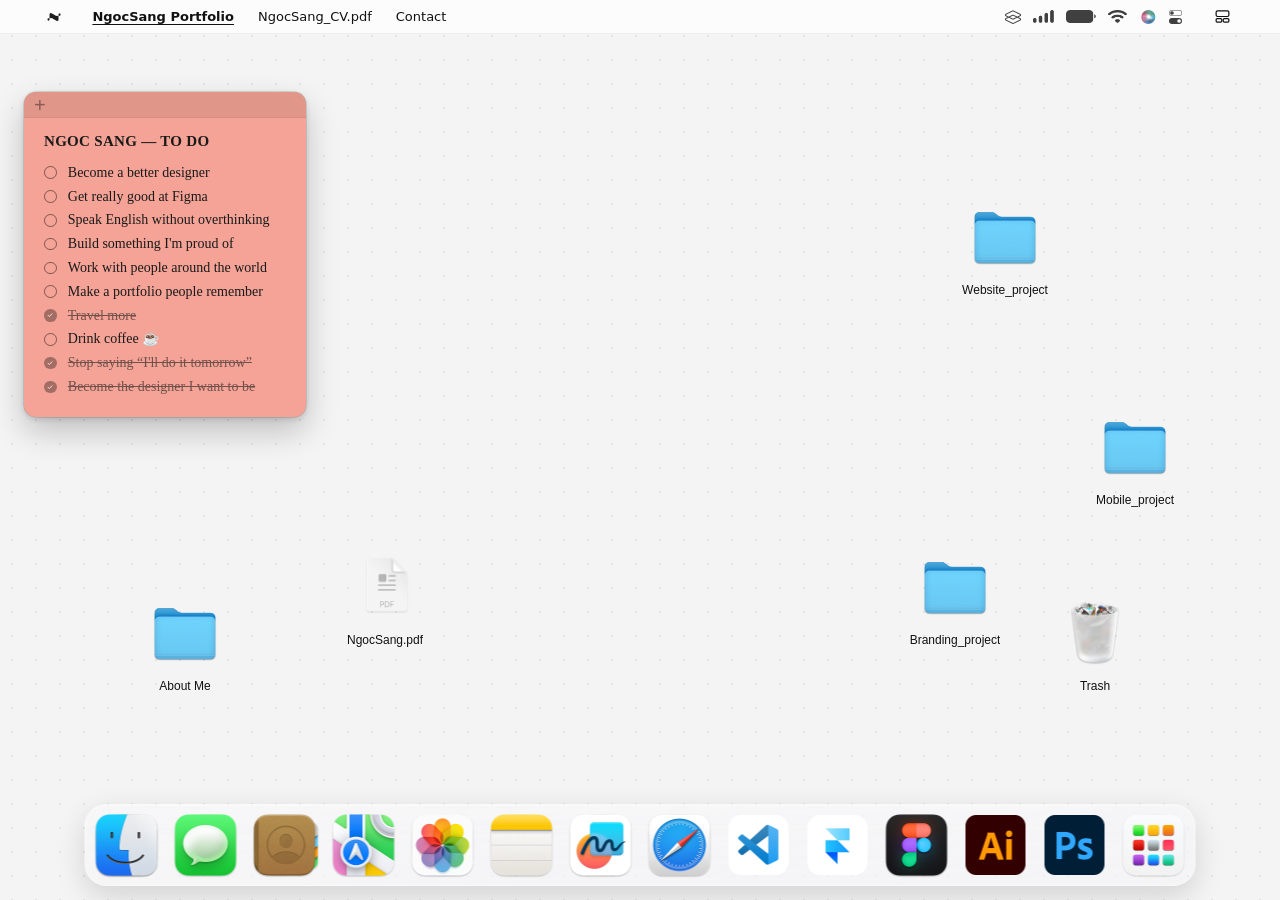
==== commit d27061bb: "commit1 10/10/026" ====
--- a/index.html
+++ b/index.html
@@ -31,6 +31,7 @@
   <link rel="stylesheet" href="css/sticky-note.css" />
   <link rel="stylesheet" href="css/app-mode.css" />
   <link rel="stylesheet" href="css/apps/photos.css" />
+  <link rel="stylesheet" href="css/apps/doc.css" />
 
   <!-- CSS của từng app (nạp sau windows.css) -->
   <link rel="stylesheet" href="css/apps/finder.css" />
@@ -38,6 +39,8 @@
   <link rel="stylesheet" href="css/apps/about.css" />
   <link rel="stylesheet" href="css/apps/messages.css" />
   <link rel="stylesheet" href="css/apps/contact.css" />
+  <link rel="stylesheet" href="css/apps/map.css" />
+  <link rel="stylesheet" href="css/apps/freeform.css" />
 
   <!-- JS: defer = tải song song, chạy đúng thứ tự sau khi parse xong DOM.
        Các app đăng ký vào window.WMApps nên phải đứng TRƯỚC window-manager.js -->
@@ -51,10 +54,14 @@
   <script src="js/apps/messages.js" defer></script>
   <script src="js/apps/contact.js" defer></script>
   <script src="js/apps/photos.js" defer></script>
+  <script src="js/apps/map.js" defer></script>
+  <script src="js/apps/doc.js" defer></script>
+  <script src="js/apps/freeform.js" defer></script> <!-- trước window-manager.js -->
 
   <script src="js/window-manager.js" defer></script>
   <script src="js/desktop.js" defer></script>
   <script src="js/wallpaper.js" defer></script>
+  <!-- <script src="js/apps/tool/build-map-data.mjs" defer></script> -->
 
 
 </head>
@@ -87,10 +94,10 @@
   <main id="desktop">
 
     <!-- Welcome -->
-    <section class="welcome">
+    <!-- <section class="welcome">
       <p class="welcome-sub">Welcome to my</p>
       <h1 class="welcome-title">Portfolio</h1>
-    </section>
+    </section> -->
 
     <!-- Sticky note -->
     <aside class="sticky-note" aria-label="To do list">
@@ -156,21 +163,21 @@
         decoding="async" /></div> -->
     <div class="dock-icon" role="button" tabindex="0" data-open="contact" title="Contact"><img
         src="assets/dock/contacts.png" alt="" decoding="async" /></div>
-    <div class="dock-icon" role="button" tabindex="0" title="Maps"><img src="assets/dock/Maps.png" alt=""
-        decoding="async" /></div>
+    <div class="dock-icon" role="button" tabindex="0" data-open="map" title="Maps"><img src="assets/dock/Maps.png"
+        alt="" decoding="async" /></div>
     <div class="dock-icon" role="button" tabindex="0" data-open="photos" title="Photos"><img
         src="assets/dock/Photos.png" alt="" decoding="async" /></div>
-    <div class="dock-icon" role="button" tabindex="0" data-open="about" title="Notes"><img src="assets/dock/Notes.png"
+    <div class="dock-icon" role="button" tabindex="0" data-open="notes" title="Notes"><img src="assets/dock/Notes.png"
         alt="" decoding="async" /></div>
+    <div class="dock-icon" role="button" tabindex="0" data-open="freeform" title="Freeform"><img
+        src="assets/dock/Freeform.png" alt="" decoding="async" /></div>
     <div class="dock-icon" role="button" tabindex="0" title="Safari"><img src="assets/dock/Safari.png" alt=""
         decoding="async" /></div>
-    <div class="dock-icon" role="button" tabindex="0" title="Freeform"><img src="assets/dock/Freeform.png" alt=""
-        decoding="async" /></div>
-
-    <div class="dock-sep" role="separator"></div>
-
-    <div class="dock-icon" role="button" tabindex="0" title="WPS Office"><img src="assets/dock/Wps.png" alt=""
-        decoding="async" /></div>
+
+    <!-- <div class="dock-sep" role="separator"></div> -->
+
+    <!-- <div class="dock-icon" role="button" tabindex="0" title="WPS Office"><img src="assets/dock/Wps.png" alt=""
+        decoding="async" /></div> -->
     <div class="dock-icon" role="button" tabindex="0" title="VS Code"><img src="assets/dock/Vs.png" alt=""
         decoding="async" /></div>
     <div class="dock-icon" role="button" tabindex="0" title="Framer"><img src="assets/dock/Framer.png" alt=""
--- a/css/apps/photos.css
+++ b/css/apps/photos.css
@@ -312,6 +312,8 @@
 .ph-canvas.ph-in { animation: ph-fade .25s ease; }
 .ph-canvas.ph-in .ph-al,
 .ph-canvas.ph-in .ph-ph { animation: ph-pop .5s var(--ph-ease) backwards; animation-delay: calc(var(--i, 0) * 22ms); }
+.ph-canvas.ph-in .ph-al:nth-child(n+19),
+.ph-canvas.ph-in .ph-ph:nth-child(n+25) { animation: none; }   /* chỉ ô đầu mới cần hiệu ứng */
 
 @keyframes ph-fade { from { opacity: 0; } }
 @keyframes ph-pop { from { opacity: 0; transform: translateY(12px) scale(.96); } }
@@ -340,7 +342,9 @@
   background: linear-gradient(to top, rgba(0, 0, 0, .5), rgba(0, 0, 0, 0) 46%);
 }
 
-.ph-al:hover { transform: translateY(-3px) scale(1.012); box-shadow: 0 2px 6px rgba(0, 0, 0, .18), 0 16px 34px rgba(0, 0, 0, .16); }
+@media (hover: hover) {
+  .ph-al:hover { transform: translateY(-3px) scale(1.012); box-shadow: 0 2px 6px rgba(0, 0, 0, .18), 0 16px 34px rgba(0, 0, 0, .16); }
+}
 .ph-al:active { transform: scale(.98); transition-duration: .12s; }
 .ph-al.sel { box-shadow: 0 0 0 3px var(--ph-sel), 0 8px 22px rgba(0, 0, 0, .12); }
 .ph-al:focus-visible { box-shadow: 0 0 0 3px var(--ph-blue); }
@@ -384,7 +388,9 @@
   pointer-events: none;
 }
 
-.ph-ph:hover::after { opacity: .14; }
+@media (hover: hover) {
+  .ph-ph:hover::after { opacity: .14; }
+}
 .ph-ph:active { transform: scale(.985); }
 .ph-ph.sel { outline: 3px solid var(--ph-sel); outline-offset: -3px; }
 .ph-ph:focus-visible { outline: 3px solid var(--ph-blue); outline-offset: -3px; }
@@ -440,7 +446,7 @@
   inset: 60px 92px 40px;
   border-radius: 10px;
   will-change: transform;
-  touch-action: pan-y;
+  touch-action: none;                 /* để JS tự xử lý vuốt ngang / vuốt xuống */
 }
 
 .ph-lb-frame.ld { background: none; }
@@ -520,7 +526,7 @@
   border-radius: 14px;
   box-shadow: 0 1px 3px rgba(0, 0, 0, .2), 0 12px 32px rgba(0, 0, 0, .18);
   backface-visibility: hidden;
-  will-change: transform, opacity;
+  will-change: transform;
   cursor: pointer;
   outline: none;
   -webkit-tap-highlight-color: transparent;
@@ -796,7 +802,7 @@
   .pm-tab.on { background: rgba(120, 120, 128, .14); color: var(--ph-blue); }
 
   /* Xem ảnh */
-  .ph-lb-frame { inset: 56px 0 24px; border-radius: 0; }
+  .ph-lb-frame { inset: 56px 0 calc(24px + env(safe-area-inset-bottom, 0px)); border-radius: 0; }
   .ph-lb-top { padding-left: 12px; padding-right: 12px; }
   .ph-lb-top .ph-pill { height: 40px; padding: 0 2px; }
   .ph-lb-top .ph-btn { width: 40px; height: 36px; padding: 8px; }
@@ -826,4 +832,37 @@
 
 @media (prefers-reduced-motion: reduce) {
   .ph *, .ph *::before, .ph *::after { animation: none !important; transition: none !important; }
+}
+/* Chạm nhanh hơn: bỏ độ trễ / zoom khi chạm đúp */
+.ph-al, .ph-ph, .ph-row, .pm-tab, .ph-btn, .pm-circle { touch-action: manipulation; }
+
+/* Menu "…" trên điện thoại: mục đủ lớn để chạm (28px quá nhỏ) */
+@media (max-width: 1100px) {
+  .ph-pop { min-width: 220px; }
+  .ph-mi { height: 42px; font-size: 16px; padding-right: 16px; }
+  .ph-mhead { font-size: 12px; padding-top: 8px; }
+}
+
+/* Màn hình "Đang tải…" (nằm NGOÀI .ph nên không dùng biến --ph-*) */
+.ph-loading {
+  display: grid;
+  place-items: center;
+  flex: 1;
+  height: 100%;
+  min-height: 120px;
+  font-size: 13px;
+  opacity: .6;
+}
+/* Điện thoại / tablet: bỏ thanh tiêu đề "Photos", app đã có header riêng */
+@media (max-width: 1100px) {
+  .win.is-photos > .win-bar,
+  .win.is-photos > .win-tabs { display: none !important; }
+
+  .win.is-photos > .win-body {
+    padding: 0;
+    border-radius: inherit;
+  }
+
+  /* Khi không còn thanh tiêu đề, chừa chỗ cho tai thỏ / thanh trạng thái */
+  .pm-head { padding-top: calc(12px + env(safe-area-inset-top, 0px)); }
 }
--- a/css/apps/doc.css
+++ b/css/apps/doc.css
@@ -0,0 +1,793 @@
+/* =========================================================
+   css/apps/notes.css: cửa sổ Notes kiểu macOS (3 cột) + iOS (3 màn hình)
+   Nạp SAU windows.css.
+   Máy tính (>1100px): sidebar | danh sách ghi chú | khung soạn thảo.
+   Tablet / điện thoại (≤1100px): Thư mục -> Danh sách -> Soạn thảo.
+========================================================= */
+
+/* ---------- Biến màu ---------- */
+.nt {
+  --nt-bg: #fff;
+  --nt-side: #e8e8ea;
+  --nt-list: #fff;
+  --nt-text: #1d1d1f;
+  --nt-sub: #86868b;
+  --nt-line: rgba(0, 0, 0, .1);
+  --nt-hover: rgba(0, 0, 0, .05);
+  --nt-on: rgba(0, 0, 0, .09);
+  --nt-yellow: #e8a900;          /* icon + nhấn */
+  --nt-sel: #fbd24c;             /* ghi chú đang chọn */
+  --nt-card: #fff;
+  --nt-shadow: 0 0 0 .5px rgba(0, 0, 0, .14), 0 1px 4px rgba(0, 0, 0, .1);
+
+  position: relative;
+  display: flex;
+  flex: 1;
+  min-width: 0;
+  min-height: 0;
+  height: 100%;
+  background: var(--nt-bg);
+  color: var(--nt-text);
+  font: 13px/1.3 var(--ui-font, -apple-system, BlinkMacSystemFont, "SF Pro Text", "Helvetica Neue", Arial, sans-serif);
+}
+
+.nt [hidden] { display: none !important; }
+
+/* ---------- Icon ---------- */
+.nt-ico,
+.nt-sico,
+.nt-gh-i,
+.nt-n-fi {
+  flex: none;
+  display: grid;
+  place-items: center;
+}
+
+.nt svg {
+  width: 100%;
+  height: 100%;
+  fill: none;
+  stroke: currentColor;
+  stroke-width: 1.7;
+  stroke-linecap: round;
+  stroke-linejoin: round;
+}
+
+/* ---------- Sidebar ---------- */
+.nt-side {
+  position: relative;
+  flex: none;
+  display: flex;
+  flex-direction: column;
+  box-sizing: border-box;
+  width: clamp(180px, 20%, 220px);
+  padding: 44px 10px 10px;
+  overflow-y: auto;
+  scrollbar-width: none;
+  background: var(--nt-side);
+  transition: margin-left .25s ease, opacity .25s ease;
+}
+
+.nt-side::-webkit-scrollbar { display: none; }
+.nt.no-side .nt-side { margin-left: calc(-1 * clamp(180px, 20%, 220px)); opacity: 0; pointer-events: none; }
+
+.nt-side-drag {
+  position: absolute;
+  top: 0;
+  left: 0;
+  right: 0;
+  height: 48px;
+}
+
+.nt-head {
+  flex: none;
+  padding: 6px 10px 4px;
+  font-size: 12px;
+  font-weight: 600;
+  color: var(--nt-sub);
+  user-select: none;
+  -webkit-user-select: none;
+}
+
+.nt-head.gap { margin-top: 12px; }
+
+.nt-row {
+  flex: none;
+  display: flex;
+  align-items: center;
+  gap: 8px;
+  height: 28px;
+  padding: 0 10px;
+  border-radius: 7px;
+  font-size: 13px;
+  cursor: default;
+  user-select: none;
+  -webkit-user-select: none;
+  -webkit-tap-highlight-color: transparent;
+}
+
+.nt-row:hover { background: var(--nt-hover); }
+.nt-row.on { background: var(--nt-on); }
+.nt-row:focus-visible { outline: 2px solid #0a84ff; outline-offset: -2px; }
+.nt-row .nt-ico { width: 17px; height: 17px; color: var(--nt-yellow); }
+.nt-row-t { flex: 1; min-width: 0; overflow: hidden; text-overflow: ellipsis; white-space: nowrap; }
+.nt-cnt { flex: none; color: var(--nt-sub); font-size: 12px; }
+
+.nt-tags { margin-top: auto; padding-top: 14px; }
+.nt-chips { display: flex; flex-wrap: wrap; gap: 6px; padding: 4px 8px 8px; }
+
+.nt-chip {
+  padding: 3px 9px;
+  border: 0;
+  border-radius: 999px;
+  background: rgba(0, 0, 0, .07);
+  color: var(--nt-text);
+  font: inherit;
+  font-size: 12px;
+  cursor: default;
+}
+
+.nt-chip:hover { background: rgba(0, 0, 0, .12); }
+.nt-chip.on { background: var(--nt-sel); color: #000; }
+
+.nt-newf {
+  flex: none;
+  display: flex;
+  align-items: center;
+  gap: 8px;
+  height: 30px;
+  margin-top: 6px;
+  padding: 0 10px;
+  border: 0;
+  border-radius: 7px;
+  background: none;
+  color: var(--nt-text);
+  font: inherit;
+  cursor: default;
+}
+
+.nt-newf:hover { background: var(--nt-hover); }
+.nt-newf .nt-ico { width: 16px; height: 16px; color: var(--nt-sub); }
+
+/* ---------- Thanh công cụ dùng chung ---------- */
+.nt-bar {
+  flex: none;
+  display: flex;
+  align-items: center;
+  gap: 8px;
+  height: 48px;
+  padding: 0 12px;
+}
+
+.nt.no-side .nt-lbar { padding-left: 86px; }   /* chừa chỗ cho đèn giao thông khi ẩn sidebar */
+
+.nt-sp { flex: 1; min-width: 0; }
+
+.nt-pill {
+  display: flex;
+  align-items: center;
+  flex: none;
+  height: 32px;
+  padding: 0 3px;
+  border-radius: 999px;
+  background: var(--nt-card);
+  box-shadow: var(--nt-shadow);
+}
+
+.nt-btn {
+  display: grid;
+  place-items: center;
+  width: 30px;
+  height: 28px;
+  padding: 5px 6px;
+  box-sizing: border-box;
+  border: 0;
+  border-radius: 999px;
+  background: none;
+  color: #3c3c43;
+  cursor: default;
+  -webkit-tap-highlight-color: transparent;
+}
+
+.nt-btn:hover { background: var(--nt-hover); }
+.nt-btn.on { background: var(--nt-on); color: var(--nt-yellow); }
+.nt-aa { font-size: 14px; font-weight: 600; letter-spacing: -.02em; }
+.nt-ebar.off .nt-pill { opacity: .4; pointer-events: none; }
+
+/* ---------- Danh sách ghi chú ---------- */
+.nt-listpane {
+  flex: none;
+  display: flex;
+  flex-direction: column;
+  box-sizing: border-box;
+  width: clamp(230px, 28%, 290px);
+  background: var(--nt-list);
+  border-right: 1px solid var(--nt-line);
+  border-left: 1px solid var(--nt-line);
+}
+
+.nt-search {
+  flex: none;
+  display: flex;
+  align-items: center;
+  gap: 6px;
+  height: 28px;
+  margin: 0 12px 6px;
+  padding: 0 8px;
+  border-radius: 8px;
+  background: rgba(0, 0, 0, .06);
+  cursor: text;
+}
+
+.nt-sico { width: 14px; height: 14px; color: var(--nt-sub); }
+
+.nt-search input {
+  flex: 1;
+  min-width: 0;
+  width: 100%;
+  padding: 0;
+  border: 0;
+  outline: 0;
+  background: none;
+  color: var(--nt-text);
+  font: inherit;
+  font-size: 13px;
+  -webkit-appearance: none;
+  appearance: none;
+}
+
+.nt-search input::placeholder { color: var(--nt-sub); }
+.nt-search input::-webkit-search-cancel-button { display: none; }
+
+.nt-list {
+  flex: 1;
+  min-height: 0;
+  overflow-y: auto;
+  padding-bottom: 12px;
+  scrollbar-width: thin;
+}
+
+.nt-gh {
+  display: flex;
+  align-items: center;
+  gap: 5px;
+  padding: 10px 16px 4px;
+  font-size: 12px;
+  font-weight: 700;
+  color: var(--nt-text);
+  user-select: none;
+  -webkit-user-select: none;
+}
+
+.nt-gh-i { width: 12px; height: 12px; color: var(--nt-sub); }
+
+.nt-note {
+  position: relative;
+  margin: 0 8px;
+  padding: 7px 10px 8px;
+  border-radius: 8px;
+  cursor: default;
+  user-select: none;
+  -webkit-user-select: none;
+  outline: none;
+  -webkit-tap-highlight-color: transparent;
+}
+
+/* đường kẻ mảnh giữa các ghi chú (như Notes thật) */
+.nt-note + .nt-note::before {
+  content: "";
+  position: absolute;
+  top: 0;
+  left: 10px;
+  right: 10px;
+  height: 1px;
+  background: var(--nt-line);
+}
+
+.nt-note.sel::before,
+.nt-note.sel + .nt-note::before { display: none; }
+
+.nt-note:hover:not(.sel) { background: var(--nt-hover); }
+.nt-note.sel { background: var(--nt-sel); color: #000; }
+.nt-note:focus-visible { box-shadow: inset 0 0 0 2px #0a84ff; }
+
+.nt-n-t {
+  overflow: hidden;
+  font-size: 13px;
+  font-weight: 600;
+  text-overflow: ellipsis;
+  white-space: nowrap;
+}
+
+.nt-n-s {
+  display: flex;
+  gap: 8px;
+  margin-top: 2px;
+  font-size: 12px;
+  color: var(--nt-sub);
+  white-space: nowrap;
+}
+
+.nt-n-s b { flex: none; font-weight: 400; color: var(--nt-text); }
+.nt-n-s span { min-width: 0; overflow: hidden; text-overflow: ellipsis; }
+.nt-note.sel .nt-n-s,
+.nt-note.sel .nt-n-s b { color: rgba(0, 0, 0, .6); }
+
+.nt-n-f {
+  display: flex;
+  align-items: center;
+  gap: 5px;
+  margin-top: 3px;
+  font-size: 11.5px;
+  color: var(--nt-sub);
+}
+
+.nt-n-fi { width: 12px; height: 12px; }
+.nt-note.sel .nt-n-f { color: rgba(0, 0, 0, .6); }
+
+.nt-empty {
+  margin: 0;
+  padding: 60px 16px;
+  text-align: center;
+  color: var(--nt-sub);
+  font-size: 14px;
+}
+
+/* Chế độ Gallery: thẻ 2 cột */
+.nt-list.gal .nt-gbox {
+  display: grid;
+  grid-template-columns: 1fr 1fr;
+  gap: 8px;
+  padding: 4px 8px;
+}
+
+.nt-list.gal .nt-note {
+  margin: 0;
+  min-height: 96px;
+  padding: 10px;
+  background: var(--nt-hover);
+}
+
+.nt-list.gal .nt-note + .nt-note::before { display: none; }
+.nt-list.gal .nt-note.sel { background: var(--nt-sel); }
+.nt-list.gal .nt-n-s { flex-direction: column; gap: 3px; white-space: normal; }
+.nt-list.gal .nt-n-s span { display: -webkit-box; -webkit-line-clamp: 3; line-clamp: 3; -webkit-box-orient: vertical; }
+
+/* ---------- Khung soạn thảo ---------- */
+.nt-edit {
+  position: relative;
+  flex: 1;
+  min-width: 0;
+  display: flex;
+  flex-direction: column;
+  background: var(--nt-bg);
+}
+
+.nt-scroll {
+  flex: 1;
+  min-height: 0;
+  overflow-y: auto;
+  padding: 4px 36px 48px;
+}
+
+.nt-date {
+  margin-bottom: 14px;
+  color: var(--nt-sub);
+  font-size: 12px;
+  text-align: center;
+  user-select: none;
+  -webkit-user-select: none;
+}
+
+.nt-none {
+  flex: 1;
+  display: grid;
+  place-items: center;
+  color: var(--nt-sub);
+  font-size: 15px;
+}
+
+.nt-paper {
+  max-width: 720px;
+  margin: 0 auto;
+  font-size: 15px;
+  line-height: 1.5;
+  outline: none;
+  caret-color: var(--nt-yellow);
+  word-wrap: break-word;
+}
+
+/* Dòng đầu tiên luôn là tiêu đề, giống Notes */
+.nt-paper > :first-child {
+  margin: 0 0 4px;
+  font-size: 24px;
+  font-weight: 700;
+  line-height: 1.25;
+}
+
+.nt-paper h1 { margin: 14px 0 4px; font-size: 24px; font-weight: 700; line-height: 1.25; }
+.nt-paper h2 { margin: 12px 0 4px; font-size: 19px; font-weight: 700; }
+.nt-paper h3 { margin: 10px 0 4px; font-size: 16px; font-weight: 700; }
+.nt-paper p { margin: 0; }
+.nt-paper pre { margin: 6px 0; font: 13.5px/1.5 Menlo, Consolas, monospace; white-space: pre-wrap; }
+.nt-paper ul,
+.nt-paper ol { margin: 4px 0; padding-left: 26px; }
+.nt-paper li { margin: 2px 0; }
+.nt-paper ::selection { background: rgba(255, 199, 0, .4); }
+
+.nt-paper a { color: #c98a00; }
+
+/* Checklist: vòng tròn, bấm để tick */
+.nt-paper ul.nt-check { list-style: none; padding-left: 0; }
+.nt-paper ul.nt-check > li { position: relative; padding-left: 30px; }
+
+.nt-paper ul.nt-check > li::before {
+  content: "";
+  position: absolute;
+  left: 3px;
+  top: .2em;
+  width: 17px;
+  height: 17px;
+  box-sizing: border-box;
+  border: 1.5px solid #b4b4b9;
+  border-radius: 50%;
+  cursor: pointer;
+}
+
+.nt-paper ul.nt-check > li.done { color: var(--nt-sub); }
+
+.nt-paper ul.nt-check > li.done::before {
+  border-color: var(--nt-yellow);
+  background: var(--nt-yellow) url("data:image/svg+xml,%3Csvg xmlns='http://www.w3.org/2000/svg' viewBox='0 0 16 16'%3E%3Cpath d='M4.2 8.4l2.5 2.5 5-5.4' fill='none' stroke='white' stroke-width='2' stroke-linecap='round' stroke-linejoin='round'/%3E%3C/svg%3E") center / 100% no-repeat;
+}
+
+/* Bảng */
+.nt-paper table.nt-table {
+  width: 100%;
+  margin: 8px 0;
+  border-collapse: collapse;
+  table-layout: fixed;
+}
+
+.nt-paper .nt-table td {
+  height: 30px;
+  padding: 4px 8px;
+  border: 1px solid var(--nt-line);
+  vertical-align: top;
+}
+
+/* ---------- Popover định dạng (Aa) ---------- */
+.nt-pop {
+  position: absolute;
+  z-index: 30;
+  width: 230px;
+  padding: 5px;
+  border-radius: 12px;
+  background: rgba(250, 250, 250, .95);
+  -webkit-backdrop-filter: blur(20px);
+  backdrop-filter: blur(20px);
+  box-shadow: 0 0 0 .5px rgba(0, 0, 0, .15), 0 10px 30px rgba(0, 0, 0, .2);
+}
+
+.nt-mi {
+  display: block;
+  width: 100%;
+  padding: 5px 12px;
+  border: 0;
+  border-radius: 7px;
+  background: none;
+  color: inherit;
+  font: inherit;
+  text-align: left;
+  cursor: default;
+}
+
+.nt-mi:hover { background: var(--nt-sel); color: #000; }
+.nt-mi-h1 { font-size: 20px; font-weight: 700; }
+.nt-mi-h2 { font-size: 17px; font-weight: 700; }
+.nt-mi-h3 { font-size: 15px; font-weight: 700; }
+.nt-mi-pre { font-family: Menlo, Consolas, monospace; font-size: 13px; }
+.nt-sep { height: 1px; margin: 4px 8px; background: var(--nt-line); }
+.nt-prow { display: flex; gap: 2px; padding: 2px 4px; }
+.nt-prow .nt-btn { flex: 1; height: 30px; border-radius: 8px; }
+
+/* ---------- Toast ---------- */
+.nt-toast {
+  position: absolute;
+  left: 50%;
+  bottom: 22px;
+  z-index: 40;
+  transform: translateX(-50%);
+  padding: 8px 16px;
+  border-radius: 999px;
+  background: rgba(30, 30, 32, .88);
+  color: #fff;
+  font-size: 13px;
+  pointer-events: none;
+}
+
+/* ---------- Phần dành cho điện thoại: ẩn trên máy tính ---------- */
+.nm-head,
+.nm-fab { display: none; }
+
+/* ---------- Máy tính: đèn giao thông đè lên sidebar ---------- */
+@media (min-width: 1101px) {
+  .win.is-notes > .win-bar {
+    position: absolute;
+    top: 0;
+    left: 0;
+    right: 0;
+    height: 48px;
+    z-index: 5;
+    background: transparent;
+    border: 0;
+    box-shadow: none;
+    -webkit-backdrop-filter: none;
+    backdrop-filter: none;
+    pointer-events: none;
+  }
+
+  .win.is-notes > .win-bar .lights {
+    position: absolute;
+    left: 19px;
+    top: 0;
+    height: 48px;
+    pointer-events: auto;
+  }
+
+  .win.is-notes > .win-bar .win-title,
+  .win.is-notes > .win-bar .win-add { display: none; }
+
+  .win.is-notes > .win-body {
+    display: flex;
+    padding: 0;
+    overflow: hidden;
+    border-radius: inherit;
+  }
+
+  .win.is-notes > .win-body[hidden] { display: none; }
+  .win.is-notes > .win-tabs { display: none !important; }
+}
+
+/* =========================================================
+   Tablet + điện thoại: giống app Notes trên iPhone
+   Màn hình: folders -> list -> edit (root[data-screen])
+========================================================= */
+@media (max-width: 1100px) {
+  .win.is-notes > .win-bar,
+  .win.is-notes > .win-tabs { display: none !important; }
+
+  .win.is-notes > .win-body { padding: 0; border-radius: inherit; }
+
+  .nt {
+    --nt-bg: #f2f2f7;
+    --nt-side: #f2f2f7;
+    --nt-list: #f2f2f7;
+    flex-direction: column;
+    background: var(--nt-bg);
+  }
+
+  /* Header: nút tròn | tiêu đề | nút tròn */
+  .nm-head {
+    display: flex;
+    align-items: center;
+    justify-content: space-between;
+    gap: 12px;
+    flex: none;
+    order: -1;
+    padding: 12px 16px 8px;
+  }
+
+  .nm-circle {
+    flex: none;
+    display: grid;
+    place-items: center;
+    width: 44px;
+    height: 44px;
+    padding: 0;
+    border: 0;
+    border-radius: 50%;
+    background: var(--nt-card);
+    color: var(--nt-text);
+    box-shadow: 0 0 0 .5px rgba(0, 0, 0, .05), 0 4px 18px rgba(0, 0, 0, .09);
+    -webkit-tap-highlight-color: transparent;
+  }
+
+  .nm-circle svg { width: 22px; height: 22px; stroke-width: 2.4; }
+  .nm-circle:active { opacity: .6; }
+
+  .nm-title {
+    flex: 1;
+    min-width: 0;
+    overflow: hidden;
+    font-size: 17px;
+    font-weight: 700;
+    text-align: center;
+    text-overflow: ellipsis;
+    white-space: nowrap;
+    user-select: none;
+    -webkit-user-select: none;
+  }
+
+  /* Chỉ hiện 1 màn hình tại một thời điểm */
+  .nt .nt-side,
+  .nt .nt-listpane,
+  .nt .nt-edit { display: none; }
+
+  .nt[data-screen="folders"] .nt-side,
+  .nt[data-screen="list"] .nt-listpane,
+  .nt[data-screen="edit"] .nt-edit { display: flex; }
+
+  /* Màn hình 1: thư mục */
+  .nt-side {
+    flex: 1;
+    width: auto;
+    min-height: 0;
+    margin: 0 !important;
+    padding: 6px 16px 16px;
+    opacity: 1 !important;
+    pointer-events: auto !important;
+  }
+
+  .nt-side-drag { display: none; }
+  .nt-head { padding: 14px 6px 6px; font-size: 14px; }
+
+  .nt-row {
+    height: 48px;
+    padding: 0 14px;
+    gap: 12px;
+    border-radius: 0;
+    background: var(--nt-card);
+    font-size: 17px;
+    position: relative;
+  }
+
+  .nt-row + .nt-row::before {
+    content: "";
+    position: absolute;
+    top: 0;
+    left: 48px;
+    right: 0;
+    height: 1px;
+    background: var(--nt-line);
+  }
+
+  .nt-row.on { background: var(--nt-card); }
+  .nt-row:active { background: var(--nt-on); }
+  .nt-row .nt-ico { width: 22px; height: 22px; }
+  .nt-cnt { font-size: 16px; }
+
+  /* bo góc cho cả khối hàng liên tiếp */
+  .nt-head + .nt-row { border-radius: 12px 12px 0 0; }
+  .nt-row:has(+ .nt-head),
+  .nt-row:last-of-type { border-radius: 0 0 12px 12px; }
+  .nt-head + .nt-row:has(+ .nt-head) { border-radius: 12px; }
+
+  .nt-chip { padding: 6px 12px; font-size: 14px; }
+  .nt-newf { height: 44px; font-size: 16px; color: var(--nt-yellow); }
+  .nt-newf .nt-ico { color: var(--nt-yellow); }
+
+  /* Màn hình 2: danh sách ghi chú */
+  .nt-listpane {
+    flex: 1;
+    width: auto;
+    min-height: 0;
+    border: 0;
+    flex-direction: column;
+  }
+
+  .nt-lbar { display: none; }
+
+  .nt-search {
+    height: 40px;
+    margin: 4px 16px 8px;
+    padding: 0 12px;
+    border-radius: 12px;
+    background: rgba(120, 120, 128, .14);
+  }
+
+  .nt-sico { width: 18px; height: 18px; }
+  .nt-search input { font-size: 17px; }       /* >=16px để iPhone không tự phóng to */
+
+  .nt-gh { padding: 14px 20px 6px; font-size: 14px; }
+  .nt-gbox { margin: 0 16px; overflow: hidden; border-radius: 12px; background: var(--nt-card); }
+  .nt-note { margin: 0; padding: 10px 14px 11px; border-radius: 0; }
+  .nt-note + .nt-note::before { left: 14px; right: 0; }
+  .nt-note.sel { background: transparent; color: inherit; }
+  .nt-note.sel .nt-n-s,
+  .nt-note.sel .nt-n-f { color: var(--nt-sub); }
+  .nt-note.sel .nt-n-s b { color: var(--nt-text); }
+  .nt-note:active { background: var(--nt-on); }
+  .nt-n-t { font-size: 16px; }
+  .nt-n-s { font-size: 14px; }
+  .nt-n-f { font-size: 13px; }
+  .nt-list { padding-bottom: 90px; -webkit-overflow-scrolling: touch; }
+
+  /* Màn hình 3: soạn thảo */
+  .nt-edit { flex: 1; min-height: 0; background: var(--nt-card); margin: 0 12px 12px; border-radius: 16px; overflow: hidden; }
+  .nt-ebar { height: 44px; padding: 0 8px; }
+  .nt-ebar .nt-pill:last-child { display: none; }
+  .nt-scroll { padding: 4px 18px 40px; }
+  .nt-paper { font-size: 17px; }
+  .nt-paper > :first-child { font-size: 26px; }
+
+  /* Nút tròn nổi: ghi chú mới */
+  .nm-fab {
+    position: absolute;
+    right: 20px;
+    bottom: calc(20px + env(safe-area-inset-bottom, 0px));
+    z-index: 20;
+    display: none;
+    place-items: center;
+    width: 56px;
+    height: 56px;
+    padding: 0;
+    border: 0;
+    border-radius: 50%;
+    background: var(--nt-yellow);
+    color: #fff;
+    box-shadow: 0 6px 20px rgba(0, 0, 0, .25);
+    -webkit-tap-highlight-color: transparent;
+  }
+
+  .nm-fab svg { width: 26px; height: 26px; stroke-width: 2.2; }
+  .nm-fab:active { opacity: .75; }
+  .nt[data-screen="list"] .nm-fab { display: grid; }
+
+  .nt-pop { width: 260px; }
+}
+
+/* Tablet (≥600px): lề rộng hơn */
+@media (min-width: 600px) and (max-width: 1100px) {
+  .nm-head { padding-left: 24px; padding-right: 24px; }
+  .nt-side { padding-left: 24px; padding-right: 24px; }
+  .nt-search { margin-left: 24px; margin-right: 24px; }
+  .nt-gbox { margin-left: 24px; margin-right: 24px; }
+  .nt-edit { margin-left: 24px; margin-right: 24px; }
+  .nt-scroll { padding-left: 32px; padding-right: 32px; }
+}
+
+/* ---------- Chế độ tối ---------- */
+@media (prefers-color-scheme: dark) {
+  .nt {
+    --nt-bg: #1e1e1e;
+    --nt-side: #2a2a2c;
+    --nt-list: #232325;
+    --nt-text: #f5f5f7;
+    --nt-sub: #98989d;
+    --nt-line: rgba(255, 255, 255, .12);
+    --nt-hover: rgba(255, 255, 255, .06);
+    --nt-on: rgba(255, 255, 255, .12);
+    --nt-yellow: #ffc700;
+    --nt-sel: #8a6a00;
+    --nt-card: #2c2c2e;
+    --nt-shadow: 0 0 0 .5px rgba(255, 255, 255, .14), 0 1px 4px rgba(0, 0, 0, .3);
+  }
+
+  .nt-btn { color: #e5e5ea; }
+  .nt-search { background: rgba(255, 255, 255, .09); }
+  .nt-chip { background: rgba(255, 255, 255, .1); }
+  .nt-chip:hover { background: rgba(255, 255, 255, .16); }
+  .nt-chip.on { color: #fff; }
+  .nt-note.sel { color: #fff; }
+  .nt-note.sel .nt-n-s,
+  .nt-note.sel .nt-n-s b,
+  .nt-note.sel .nt-n-f { color: rgba(255, 255, 255, .75); }
+  .nt-mi:hover { color: #fff; }
+  .nt-pop { background: rgba(44, 44, 46, .95); box-shadow: 0 0 0 .5px rgba(255, 255, 255, .15), 0 10px 30px rgba(0, 0, 0, .5); }
+  .nt-paper ul.nt-check > li::before { border-color: #636366; }
+  .nt-paper a { color: #ffc700; }
+
+  @media (max-width: 1100px) {
+    .nt {
+      --nt-bg: #000;
+      --nt-side: #000;
+      --nt-list: #000;
+    }
+
+    .nt-note.sel { color: inherit; }
+    .nt-note.sel .nt-n-s,
+    .nt-note.sel .nt-n-f { color: var(--nt-sub); }
+    .nt-note.sel .nt-n-s b { color: var(--nt-text); }
+  }
+}
--- a/css/apps/finder.css
+++ b/css/apps/finder.css
@@ -867,4 +867,14 @@
   .fm-head, .fm-search { margin-left: 24px; margin-right: 24px; }
   .fm-head { padding-left: 0; padding-right: 0; }
   .fd-canvas.v-mlist { padding: 8px 24px; }
+}
+/* Điện thoại / tablet: bỏ thanh tiêu đề "Finder", app đã có header riêng */
+@media (max-width: 1100px) {
+  .win.is-finder > .win-bar,
+  .win.is-finder > .win-tabs { display: none !important; }
+
+  .win.is-finder > .win-body {
+    padding: 0;
+    border-radius: inherit;
+  }
 }
--- a/css/apps/map.css
+++ b/css/apps/map.css
@@ -0,0 +1,613 @@
+/* =========================================================
+   css/apps/map.css: app Design Journey (bản đồ 3D TP.HCM)
+   Nạp SAU windows.css. Cảnh 3D dựng thuần CSS (transform-style: preserve-3d),
+   JS (map.js) chỉ đổi biến camera. Luôn dùng tông tối (cảnh ban đêm).
+========================================================= */
+
+.mp {
+  --mp-ease: cubic-bezier(.22, .8, .24, 1);
+  --mp-glass: rgba(22, 26, 48, .72);
+  --mp-text: #f2f3fa;
+  --mp-sub: #8f96bd;
+  position: relative;
+  flex: 1;
+  width: 100%;
+  min-width: 0;
+  min-height: 0;
+  height: 100%;
+  overflow: hidden;
+  outline: 0;
+  color: var(--mp-text);
+  background: radial-gradient(120% 90% at 50% 40%, #1b2142 0%, #0d1020 60%, #070914 100%);
+  font: 13px/1.35 var(--ui-font, -apple-system, BlinkMacSystemFont, "SF Pro Text", "Helvetica Neue", Arial, sans-serif);
+  -webkit-font-smoothing: antialiased;
+  user-select: none;
+  -webkit-user-select: none;
+}
+
+.mp [hidden] { display: none !important; }
+
+.mp button {
+  font: inherit;
+  color: inherit;
+  -webkit-tap-highlight-color: transparent;
+}
+
+.mp .ic { display: block; width: 100%; height: 100%; }
+
+.mp .ic svg {
+  display: block;
+  width: 100%;
+  height: 100%;
+  fill: none;
+  stroke: currentColor;
+  stroke-width: 1.8;
+  stroke-linecap: round;
+  stroke-linejoin: round;
+}
+
+/* ---------- Cảnh 3D ---------- */
+.mp-view {
+  position: absolute;
+  inset: 0;
+  perspective: 2200px;
+  perspective-origin: 50% 46%;
+  overflow: hidden;
+  cursor: grab;
+  touch-action: none;
+}
+
+.mp-view.drag { cursor: grabbing; }
+
+.mp-world {
+  position: absolute;
+  left: 50%;
+  top: 50%;
+  width: 0;
+  height: 0;
+  transform-style: preserve-3d;
+}
+
+.mp-board,
+.mp-city {
+  position: absolute;
+  left: 0;
+  top: 0;
+  width: 1000px;
+  height: 760px;
+  transform-style: preserve-3d;
+}
+
+.mp-layer { position: absolute; left: 0; top: 0; width: 1000px; height: 760px; }
+
+.mp-shadow {
+  left: -80px;
+  top: -40px;
+  width: 1160px;
+  height: 840px;
+  background: radial-gradient(closest-side, rgba(0, 0, 0, .6), transparent);
+  transform: translateZ(-64px);
+}
+
+.mp-top svg { display: block; width: 1000px; height: 760px; }
+
+/* ---------- Khối nhà (hộp 3D: 1 mặt trên + 4 mặt bên) ---------- */
+.mp-bx {
+  --h: 20px;
+  --b: #2b3358;
+  position: absolute;
+  transform-style: preserve-3d;
+}
+
+.mp-bx > i {
+  position: absolute;
+  display: block;
+  box-sizing: border-box;
+  box-shadow: inset 0 0 0 .5px rgba(255, 255, 255, .05);
+}
+
+.mp-bx .t {
+  inset: 0;
+  transform: translateZ(var(--h));
+  background-color: color-mix(in srgb, var(--b), #fff 16%);
+  background-image: linear-gradient(135deg, rgba(255, 255, 255, .09), rgba(0, 0, 0, .12));
+}
+
+/* Mặt bên: lưới cửa sổ */
+.mp-bx .s {
+  background-image:
+    repeating-linear-gradient(90deg, transparent 0 6px, rgba(12, 16, 34, .5) 6px 8px),
+    repeating-linear-gradient(0deg, transparent 0 8px, rgba(12, 16, 34, .5) 8px 10px),
+    linear-gradient(180deg, rgba(255, 255, 255, .05), rgba(0, 0, 0, .2));
+}
+
+.mp-bx .rt,
+.mp-bx .lf {                           /* trục x của mặt này chạy theo chiều cao nhà -> đổi góc kẻ */
+  background-image:
+    repeating-linear-gradient(0deg, transparent 0 6px, rgba(12, 16, 34, .5) 6px 8px),
+    repeating-linear-gradient(90deg, transparent 0 8px, rgba(12, 16, 34, .5) 8px 10px),
+    linear-gradient(90deg, rgba(0, 0, 0, .2), rgba(255, 255, 255, .05));
+}
+
+.mp-bx .fr { left: 0; top: 100%; width: 100%; height: var(--h); transform-origin: 0 0; transform: rotateX(90deg); background-color: var(--b); }
+.mp-bx .bk { left: 0; top: 0; width: 100%; height: var(--h); transform-origin: 0 0; transform: rotateX(90deg); background-color: color-mix(in srgb, var(--b), #000 38%); }
+.mp-bx .rt { left: 100%; top: 0; width: var(--h); height: 100%; transform-origin: 0 0; transform: rotateY(-90deg); background-color: color-mix(in srgb, var(--b), #000 24%); }
+.mp-bx .lf { left: 0; top: 0; width: var(--h); height: 100%; transform-origin: 0 0; transform: rotateY(-90deg); background-color: color-mix(in srgb, var(--b), #000 12%); }
+
+.mp-bx.tn0 { --b: #2b3358; }
+.mp-bx.tn1 { --b: #252b4d; }
+.mp-bx.tn2 { --b: #343c66; }
+.mp-bx.tn3 { --b: #1f2544; }
+.mp-bx.tw  { --b: #3a4776; }          /* tháp cao: kính xanh hơn */
+
+/* Nhà của công ty: nhuộm màu theo --c */
+.mp-bx.co { --b: color-mix(in srgb, var(--c) 38%, #1d2347); }
+.mp-bx.co .t { background-color: color-mix(in srgb, var(--c) 60%, #1b2040); }
+
+.mp-pad {                              /* bệ trắng dưới ghim */
+  position: absolute;
+  width: 30px;
+  height: 30px;
+  margin: -15px 0 0 -15px;
+  border-radius: 7px;
+  background: linear-gradient(145deg, #fff, #d3d9f4);
+  box-shadow: 0 0 22px var(--c), 0 0 0 1px rgba(255, 255, 255, .6);
+}
+
+.mp-ring {                             /* vòng sóng lan ra trên mặt đất */
+  position: absolute;
+  width: 130px;
+  height: 130px;
+  margin: -65px 0 0 -65px;
+  border-radius: 50%;
+  border: 2px solid var(--c);
+  box-shadow: 0 0 18px var(--c), inset 0 0 18px color-mix(in srgb, var(--c) 50%, transparent);
+  animation: mp-ring 2.8s ease-out infinite;
+  pointer-events: none;
+}
+
+@keyframes mp-ring {
+  from { transform: translateZ(1px) scale(.35); opacity: .9; }
+  to   { transform: translateZ(1px) scale(1.15); opacity: 0; }
+}
+
+/* ---------- Vật đứng thẳng luôn quay mặt về camera (ghim, cây) ---------- */
+.mp-mk,
+.mp-tree {
+  position: absolute;
+  width: 0;
+  height: 0;
+  transform-origin: 0 0;
+  transform: translate3d(0, 0, var(--z, 0px)) rotateZ(calc(var(--rz, 0deg) * -1)) rotateX(calc(var(--rx, 0deg) * -1));
+}
+
+.mp-tree::before {
+  content: "";
+  position: absolute;
+  left: -7px;
+  bottom: 5px;
+  width: 14px;
+  height: 14px;
+  border-radius: 50% 50% 45% 45%;
+  background: radial-gradient(circle at 35% 30%, #5fe39a, #1e7a4c 70%);
+  box-shadow: 0 2px 6px rgba(0, 0, 0, .4);
+}
+
+.mp-tree::after {
+  content: "";
+  position: absolute;
+  left: -1px;
+  bottom: 0;
+  width: 2px;
+  height: 6px;
+  background: #4a3524;
+}
+
+.mp-bob {
+  position: absolute;
+  left: 0;
+  bottom: 0;
+  width: 0;
+  height: 0;
+  padding: 0;
+  border: 0;
+  background: none;
+  cursor: pointer;
+  transform-origin: 0 0;
+  transform: scale(var(--ks, 1));       /* giữ chữ đọc được khi zoom */
+}
+
+.mp-pin {
+  position: absolute;
+  left: -16px;
+  top: -32px;
+  width: 32px;
+  height: 32px;
+  border-radius: 50% 50% 50% 0;
+  background: linear-gradient(160deg, color-mix(in srgb, var(--c), #fff 28%), var(--c));
+  box-shadow: 0 0 20px color-mix(in srgb, var(--c) 75%, transparent), inset 0 -3px 6px rgba(0, 0, 0, .25);
+  transform: translateY(-6px) rotate(-45deg);
+  animation: mp-bob 2.4s ease-in-out infinite;
+}
+
+.mp-pin::after {
+  content: "";
+  position: absolute;
+  left: 10px;
+  top: 10px;
+  width: 12px;
+  height: 12px;
+  border-radius: 50%;
+  background: #fff;
+  box-shadow: 0 0 0 3px color-mix(in srgb, var(--c), #000 25%);
+}
+
+@keyframes mp-bob {
+  0%, 100% { transform: translateY(-6px) rotate(-45deg); }
+  50%      { transform: translateY(-13px) rotate(-45deg); }
+}
+
+.mp-lab {
+  position: absolute;
+  left: 0;
+  bottom: 48px;
+  display: flex;
+  align-items: center;
+  gap: 8px;
+  padding: 5px 12px 5px 5px;
+  border-radius: 12px;
+  background: rgba(22, 26, 46, .9);
+  box-shadow: 0 0 0 1px color-mix(in srgb, var(--c) 55%, transparent), 0 8px 22px rgba(0, 0, 0, .5), 0 0 22px color-mix(in srgb, var(--c) 30%, transparent);
+  white-space: nowrap;
+  text-align: left;
+  transform: translateX(-50%);
+  transition: opacity .3s ease, transform .35s var(--mp-ease);
+}
+
+.mp-lab .ic {
+  flex: none;
+  width: 30px;
+  height: 30px;
+  padding: 6px;
+  box-sizing: border-box;
+  border-radius: 9px;
+  background: color-mix(in srgb, var(--c) 30%, #191d38);
+  color: var(--c);
+}
+
+.mp-lab b { display: block; font-size: 12px; font-weight: 600; color: #fff; }
+.mp-lab small { display: block; font-size: 10.5px; color: #aab1d6; }
+
+.mp-bob:hover .mp-lab,
+.mp-mk.on .mp-lab { transform: translateX(-50%) scale(1.08); }
+.mp-bob:focus-visible .mp-lab { box-shadow: 0 0 0 2px #fff; }
+.mp.has-sel .mp-mk:not(.on) .mp-lab { opacity: .4; }
+
+/* ---------- Lớp phủ giao diện ---------- */
+.mp-title {
+  position: absolute;
+  left: 20px;
+  top: 16px;
+  z-index: 3;
+  max-width: 58%;
+  pointer-events: none;
+  text-shadow: 0 2px 14px rgba(0, 0, 0, .7);
+}
+
+.mp-title h1 { margin: 0; font-size: 26px; font-weight: 700; letter-spacing: -.02em; }
+.mp-title p { margin: 4px 0 0; font-size: 13px; font-weight: 500; color: #e6e9ff; }
+.mp-title .sub { font-size: 11.5px; font-weight: 400; color: var(--mp-sub); }
+
+.mp-sign {
+  position: absolute;
+  left: 22px;
+  bottom: 16px;
+  z-index: 3;
+  pointer-events: none;
+  text-shadow: 0 2px 10px rgba(0, 0, 0, .7);
+}
+
+.mp-sign em {
+  display: block;
+  font: italic 24px/1.1 "Snell Roundhand", "Segoe Script", "Brush Script MT", cursive;
+  color: #d9dcf5;
+}
+
+.mp-sign span { display: block; margin-top: 3px; font-size: 11px; color: var(--mp-sub); }
+
+.mp-pill {
+  display: flex;
+  gap: 2px;
+  padding: 4px;
+  border-radius: 999px;
+  background: var(--mp-glass);
+  -webkit-backdrop-filter: blur(14px);
+  backdrop-filter: blur(14px);
+  box-shadow: 0 0 0 .5px rgba(255, 255, 255, .14), 0 6px 20px rgba(0, 0, 0, .4);
+}
+
+.mp-b {
+  display: grid;
+  place-items: center;
+  width: 34px;
+  height: 32px;
+  padding: 7px;
+  box-sizing: border-box;
+  border: 0;
+  border-radius: 999px;
+  background: none;
+  color: #e9ecff;
+  cursor: pointer;
+  touch-action: manipulation;
+  transition: background .15s ease, transform .15s ease;
+}
+
+.mp-b:hover { background: rgba(255, 255, 255, .1); }
+.mp-b:active { transform: scale(.92); }
+.mp-b:focus-visible { outline: 2px solid #0a84ff; outline-offset: 1px; }
+
+.mp-ctl {
+  position: absolute;
+  left: 50%;
+  bottom: 16px;
+  z-index: 3;
+  transform: translateX(-50%);
+  transition: left .5s var(--mp-ease);
+}
+
+.mp-compass {
+  position: absolute;
+  top: 14px;
+  right: 16px;
+  z-index: 3;
+  display: flex;
+  flex-direction: column;
+  align-items: center;
+  gap: 2px;
+  width: 46px;
+  padding: 0;
+  border: 0;
+  background: none;
+  cursor: pointer;
+  text-shadow: 0 1px 6px rgba(0, 0, 0, .7);
+  transition: right .5s var(--mp-ease);
+}
+
+.mp-compass .n { font-size: 12px; font-weight: 600; color: #cfd3ee; }
+.mp-needle { display: block; width: 36px; height: 36px; color: #e9ecff; }
+.mp-compass:focus-visible { outline: 2px solid #0a84ff; border-radius: 12px; }
+
+.mp-legend {
+  position: absolute;
+  right: 16px;
+  bottom: 16px;
+  z-index: 3;
+  display: flex;
+  flex-direction: column;
+  gap: 6px;
+  transition: opacity .3s ease;
+}
+
+.mp-lg {
+  display: flex;
+  align-items: center;
+  gap: 10px;
+  padding: 5px 14px 5px 5px;
+  border: 0;
+  border-radius: 999px;
+  background: rgba(20, 24, 44, .6);
+  -webkit-backdrop-filter: blur(10px);
+  backdrop-filter: blur(10px);
+  text-align: left;
+  cursor: pointer;
+  touch-action: manipulation;
+  transition: background .2s ease, transform .2s var(--mp-ease);
+}
+
+.mp-lg:hover { background: rgba(40, 46, 80, .8); transform: translateX(-3px); }
+.mp-lg:focus-visible { outline: 2px solid #0a84ff; }
+
+.mp-lg .ic {
+  flex: none;
+  width: 30px;
+  height: 30px;
+  padding: 6px;
+  box-sizing: border-box;
+  border-radius: 50%;
+  border: 1.5px solid var(--c);
+  background: color-mix(in srgb, var(--c) 25%, #151a30);
+  color: var(--c);
+}
+
+.mp-lg small { display: block; font-size: 10.5px; color: var(--mp-sub); white-space: nowrap; }
+.mp-lg b { display: block; font-size: 12px; font-weight: 600; color: #e6e9ff; white-space: nowrap; }
+
+/* ---------- Cửa sổ thông tin ---------- */
+.mp-info {
+  position: absolute;
+  top: 14px;
+  right: 14px;
+  bottom: 14px;
+  z-index: 5;
+  display: flex;
+  flex-direction: column;
+  width: 360px;
+  overflow: hidden;
+  border-radius: 14px;
+  background: rgba(26, 29, 47, .93);
+  -webkit-backdrop-filter: blur(20px);
+  backdrop-filter: blur(20px);
+  box-shadow: 0 0 0 .5px rgba(255, 255, 255, .16), 0 24px 60px rgba(0, 0, 0, .55);
+  opacity: 0;
+  visibility: hidden;
+  transform: translateX(26px) scale(.985);
+  pointer-events: none;
+  transition: opacity .3s ease, transform .5s var(--mp-ease), visibility 0s .5s;
+}
+
+.mp-info.in {
+  opacity: 1;
+  visibility: visible;
+  transform: none;
+  pointer-events: auto;
+  transition-delay: .12s, .12s, 0s;
+}
+
+.mp-wbar {
+  position: absolute;
+  top: 0;
+  left: 0;
+  z-index: 2;
+  display: flex;
+  gap: 7px;
+  padding: 12px 14px;
+}
+
+.mp-dot { width: 11px; height: 11px; padding: 0; border: 0; border-radius: 50%; }
+.mp-dot.r { background: #ff5f57; cursor: pointer; }
+.mp-dot.y { background: #febc2e; }
+.mp-dot.g { background: #28c840; }
+.mp-dot.r:focus-visible { outline: 2px solid #fff; outline-offset: 2px; }
+
+.mp-scroll {
+  flex: 1;
+  min-height: 0;
+  overflow-y: auto;
+  overscroll-behavior: contain;
+  scrollbar-width: thin;
+  scrollbar-color: rgba(255, 255, 255, .25) transparent;
+  user-select: text;
+  -webkit-user-select: text;
+}
+
+.mp-cover {
+  position: relative;
+  height: 150px;
+  background-color: #14182e;
+  background-image: linear-gradient(180deg, color-mix(in srgb, var(--c) 42%, #2c3c6e), #121630);
+  background-size: cover;
+  background-position: center;
+}
+
+.mp-cover::after {                       /* hình nền thành phố dự phòng khi chưa có ảnh bìa */
+  content: "";
+  position: absolute;
+  inset: auto 0 0 0;
+  height: 62%;
+  background:
+    radial-gradient(circle, rgba(255, 220, 150, .55) 0 1px, transparent 1.5px) 0 0 / 9px 11px,
+    rgba(10, 13, 28, .88);
+  clip-path: polygon(0 100%, 0 62%, 6% 62%, 6% 40%, 12% 40%, 12% 55%, 18% 55%, 18% 25%, 26% 25%, 26% 48%, 32% 48%, 32% 35%, 40% 35%, 40% 58%, 47% 58%, 47% 8%, 53% 8%, 53% 45%, 60% 45%, 60% 30%, 68% 30%, 68% 52%, 75% 52%, 75% 38%, 82% 38%, 82% 60%, 90% 60%, 90% 44%, 96% 44%, 96% 58%, 100% 58%, 100% 100%);
+}
+
+.mp-cover.img::after { display: none; }
+
+.mp-pbody { padding: 16px 18px 22px; }
+
+.mp-hd { display: flex; align-items: center; gap: 12px; margin-top: -4px; }
+
+.mp-hd > .ic {
+  flex: none;
+  width: 44px;
+  height: 44px;
+  padding: 10px;
+  box-sizing: border-box;
+  border-radius: 50%;
+  background: color-mix(in srgb, var(--c) 28%, #151a30);
+  border: 2px solid var(--c);
+  color: var(--c);
+  box-shadow: 0 0 20px color-mix(in srgb, var(--c) 40%, transparent);
+}
+
+.mp-hd h2 { margin: 0; font-size: 17px; font-weight: 700; letter-spacing: -.01em; }
+.mp-hd p { margin: 1px 0 0; font-size: 12px; color: #b9bfdf; }
+.mp-hd .yr { color: var(--mp-sub); }
+
+.mp-meta { display: flex; flex-direction: column; gap: 6px; margin-top: 14px; font-size: 12px; color: #c9cee9; }
+.mp-meta > * { display: flex; align-items: center; gap: 8px; }
+.mp-meta .ic { flex: none; width: 14px; height: 14px; color: var(--mp-sub); }
+.mp-meta a { color: #6aa8ff; text-decoration: none; }
+.mp-meta a:hover { text-decoration: underline; }
+
+.mp-pbody h3 { margin: 18px 0 8px; font-size: 13px; font-weight: 700; }
+
+.mp-pbody ul { margin: 0; padding-left: 16px; font-size: 12px; color: #c9cee9; }
+.mp-pbody li { margin: 3px 0; }
+.mp-pbody li::marker { color: var(--c); }
+
+.mp-proj { display: grid; grid-template-columns: repeat(2, minmax(0, 1fr)); gap: 8px; }
+.mp-pj { margin: 0; }
+
+.mp-pj i {
+  display: block;
+  aspect-ratio: 16 / 10;
+  border-radius: 8px;
+  background-color: #14182e;
+  background-image: linear-gradient(135deg, color-mix(in srgb, var(--c) 45%, #1c2140), #12162b);
+  background-size: cover;
+  background-position: center;
+  box-shadow: 0 0 0 .5px rgba(255, 255, 255, .12);
+}
+
+.mp-pj figcaption { margin-top: 5px; font-size: 11px; color: var(--mp-sub); }
+
+.mp-pbody blockquote {
+  margin: 0;
+  padding: 10px 12px;
+  border-left: 3px solid var(--c);
+  border-radius: 0 8px 8px 0;
+  background: rgba(255, 255, 255, .04);
+  font-size: 12px;
+  font-style: italic;
+  color: #c9cee9;
+}
+
+/* Khi cửa sổ thông tin mở (máy tính): né sang trái */
+.mp.open .mp-compass { right: 392px; }
+.mp.open .mp-ctl { left: calc(50% - 187px); }
+.mp.open .mp-legend { opacity: 0; pointer-events: none; }
+
+/* ---------- Tablet + điện thoại ---------- */
+@media (max-width: 1100px) {
+  .mp-title { left: 16px; top: 12px; max-width: calc(100% - 90px); }
+  .mp-title h1 { font-size: 21px; }
+  .mp-title p { font-size: 12px; }
+  .mp-title .sub,
+  .mp-sign { display: none; }
+
+  .mp-compass { top: 10px; right: 12px; }
+  .mp.open .mp-compass { right: 12px; }
+
+  .mp-ctl { left: auto; right: 12px; top: 84px; bottom: auto; transform: none; }
+  .mp.open .mp-ctl { left: auto; }
+  .mp-ctl .mp-pill { flex-direction: column; }
+
+  .mp-legend {
+    left: 10px;
+    right: 10px;
+    bottom: 10px;
+    flex-direction: row;
+    overflow-x: auto;
+    padding-bottom: 2px;
+    scrollbar-width: none;
+  }
+
+  .mp-legend::-webkit-scrollbar { display: none; }
+  .mp-lg { flex: none; }
+
+  .mp-info {
+    top: auto;
+    left: 10px;
+    right: 10px;
+    bottom: 10px;
+    width: auto;
+    height: 54%;
+    transform: translateY(32px);
+  }
+
+  .mp-cover { height: 120px; }
+}
+
+@media (prefers-reduced-motion: reduce) {
+  .mp *, .mp *::before, .mp *::after { animation: none !important; transition: none !important; }
+}
--- a/css/apps/freeform.css
+++ b/css/apps/freeform.css
@@ -0,0 +1,767 @@
+/* =========================================================
+   css/apps/freeform.css: cửa sổ Freeform kiểu macOS / iPad / iPhone
+   Nạp SAU windows.css.
+   Máy tính (>1100px): sidebar nổi "Boards" + gallery thẻ board, mở board thì ra canvas vô hạn.
+   Tablet / điện thoại (≤1100px): header tròn, lưới 2 cột, thanh công cụ nổi ở dưới.
+========================================================= */
+
+/* ---------- Biến màu ---------- */
+.fr {
+  --fr-bg: #f5f5f7;
+  --fr-card: #fff;
+  --fr-text: #1d1d1f;
+  --fr-sub: #8a8a8e;
+  --fr-blue: #1ab4e8;            /* màu nhấn: tiêu đề + mục đang chọn */
+  --fr-selbg: rgba(26, 180, 232, .14);
+  --fr-line: rgba(0, 0, 0, .1);
+  --fr-hover: rgba(0, 0, 0, .05);
+  --fr-on: rgba(0, 0, 0, .09);
+  --fr-canvas: #fff;
+  --fr-dot: rgba(0, 0, 0, .13);
+  --fr-shadow: 0 0 0 .5px rgba(0, 0, 0, .12), 0 2px 10px rgba(0, 0, 0, .12);
+
+  position: relative;
+  display: flex;
+  flex: 1;
+  min-width: 0;
+  min-height: 0;
+  height: 100%;
+  overflow: hidden;
+  background: var(--fr-bg);
+  color: var(--fr-text);
+  font: 13px/1.3 var(--ui-font, -apple-system, BlinkMacSystemFont, "SF Pro Text", "Helvetica Neue", Arial, sans-serif);
+}
+
+.fr [hidden] { display: none !important; }
+
+.fr svg {
+  width: 100%;
+  height: 100%;
+  fill: none;
+  stroke: currentColor;
+  stroke-width: 1.7;
+  stroke-linecap: round;
+  stroke-linejoin: round;
+}
+
+.fr-sico,
+.fr-ico { flex: none; display: grid; place-items: center; }
+
+/* ---------- Sidebar nổi ---------- */
+.fr-side {
+  position: relative;
+  flex: none;
+  display: flex;
+  flex-direction: column;
+  box-sizing: border-box;
+  width: clamp(190px, 25%, 235px);
+  margin: 8px 0 8px 8px;
+  padding: 50px 10px 10px;
+  overflow-y: auto;
+  scrollbar-width: none;
+  border-radius: 18px;
+  background: rgba(255, 255, 255, .72);
+  -webkit-backdrop-filter: blur(24px);
+  backdrop-filter: blur(24px);
+  box-shadow: 0 0 0 .5px rgba(0, 0, 0, .1), 0 4px 18px rgba(0, 0, 0, .08);
+  transition: margin-left .25s ease, opacity .25s ease;
+}
+
+.fr-side::-webkit-scrollbar { display: none; }
+.fr.no-side .fr-side,
+.fr.in-board .fr-side { display: none; }
+
+.fr-side-drag {
+  position: absolute;
+  top: 0;
+  left: 0;
+  right: 0;
+  height: 48px;
+}
+
+.fr-sidebtn {
+  position: absolute;
+  top: 10px;
+  right: 10px;
+  z-index: 1;
+}
+
+.fr-head {
+  padding: 6px 10px 6px;
+  font-size: 12px;
+  font-weight: 600;
+  color: var(--fr-sub);
+  user-select: none;
+  -webkit-user-select: none;
+}
+
+.fr-row {
+  flex: none;
+  display: flex;
+  align-items: center;
+  gap: 10px;
+  height: 32px;
+  padding: 0 10px;
+  border-radius: 9px;
+  font-size: 13px;
+  cursor: default;
+  user-select: none;
+  -webkit-user-select: none;
+  -webkit-tap-highlight-color: transparent;
+}
+
+.fr-row:hover { background: var(--fr-hover); }
+.fr-row.on { background: var(--fr-selbg); color: var(--fr-blue); }
+.fr-row:focus-visible { outline: 2px solid #0a84ff; outline-offset: -2px; }
+
+.fr-dot {
+  flex: none;
+  display: grid;
+  place-items: center;
+  width: 22px;
+  height: 22px;
+  padding: 4px;
+  box-sizing: border-box;
+  border-radius: 50%;
+  color: #fff;
+}
+
+.fr-dot svg { stroke-width: 2.2; }
+.fr-row-t { flex: 1; min-width: 0; overflow: hidden; text-overflow: ellipsis; white-space: nowrap; }
+.fr-cnt { flex: none; color: var(--fr-sub); font-size: 12px; }
+
+/* ---------- Cột chính ---------- */
+.fr-main {
+  position: relative;
+  flex: 1;
+  min-width: 0;
+  display: flex;
+  flex-direction: column;
+}
+
+.fr-sp { flex: 1; min-width: 0; }
+
+/* ---------- Nút + viên thuốc ---------- */
+.fr-pill {
+  display: flex;
+  align-items: center;
+  flex: none;
+  height: 36px;
+  padding: 0 3px;
+  border-radius: 999px;
+  background: var(--fr-card);
+  box-shadow: var(--fr-shadow);
+}
+
+.fr-btn {
+  display: grid;
+  place-items: center;
+  width: 34px;
+  height: 30px;
+  padding: 6px 7px;
+  box-sizing: border-box;
+  border: 0;
+  border-radius: 999px;
+  background: none;
+  color: #3c3c43;
+  cursor: default;
+  -webkit-tap-highlight-color: transparent;
+}
+
+.fr-btn:hover { background: var(--fr-hover); }
+.fr-btn.on { background: var(--fr-on); color: #0a84ff; }
+.fr-btn.dim { opacity: .35; pointer-events: none; }
+
+/* ---------- Gallery ---------- */
+.fr-gal {
+  flex: 1;
+  min-height: 0;
+  display: flex;
+  flex-direction: column;
+}
+
+.fr-gbar {
+  flex: none;
+  display: flex;
+  align-items: center;
+  gap: 10px;
+  height: 56px;
+  padding: 0 14px;
+}
+
+.fr.no-side .fr-gbar { padding-left: 86px; }
+
+.fr-search {
+  display: flex;
+  align-items: center;
+  gap: 8px;
+  flex: 0 1 280px;
+  min-width: 140px;
+  height: 36px;
+  padding: 0 14px;
+  border-radius: 999px;
+  background: var(--fr-card);
+  box-shadow: var(--fr-shadow);
+  cursor: text;
+}
+
+.fr-sico { width: 16px; height: 16px; color: var(--fr-sub); }
+
+.fr-search input {
+  flex: 1;
+  min-width: 0;
+  width: 100%;
+  padding: 0;
+  border: 0;
+  outline: 0;
+  background: none;
+  color: var(--fr-text);
+  font: inherit;
+  font-size: 14px;
+  -webkit-appearance: none;
+  appearance: none;
+}
+
+.fr-search input::placeholder { color: var(--fr-sub); }
+.fr-search input::-webkit-search-cancel-button { display: none; }
+
+.fr-gscroll {
+  flex: 1;
+  min-height: 0;
+  overflow-y: auto;
+  padding: 4px 34px 40px 26px;
+  -webkit-overflow-scrolling: touch;
+}
+
+.fr-gtitle {
+  margin: 6px 0 22px;
+  font-size: 34px;
+  font-weight: 800;
+  letter-spacing: -.01em;
+  color: var(--fr-blue);
+}
+
+.fr-grid {
+  display: grid;
+  grid-template-columns: repeat(auto-fill, minmax(190px, 1fr));
+  gap: 26px 34px;
+}
+
+.fr-card {
+  position: relative;
+  display: flex;
+  flex-direction: column;
+  overflow: hidden;
+  border-radius: 12px;
+  background: var(--fr-card);
+  box-shadow: 0 0 0 .5px rgba(0, 0, 0, .1), 0 1px 4px rgba(0, 0, 0, .06);
+  cursor: default;
+  outline: none;
+  -webkit-tap-highlight-color: transparent;
+  transition: transform .15s ease, box-shadow .15s ease;
+}
+
+.fr-card:hover { transform: translateY(-2px); box-shadow: 0 0 0 .5px rgba(0, 0, 0, .12), 0 8px 22px rgba(0, 0, 0, .12); }
+.fr-card:focus-visible { box-shadow: 0 0 0 2px #0a84ff; }
+
+.fr-thumb {
+  aspect-ratio: 16 / 10;
+  background: #fff;
+  border-bottom: 1px solid var(--fr-line);
+  pointer-events: none;
+}
+
+.fr-thumb svg { width: 100%; height: 100%; stroke: none; stroke-width: initial; fill: initial; }
+
+.fr-cinfo {
+  display: flex;
+  flex-direction: column;
+  gap: 1px;
+  padding: 9px 12px 11px;
+  background: rgba(0, 0, 0, .025);
+}
+
+.fr-ct { overflow: hidden; font-size: 13px; text-overflow: ellipsis; white-space: nowrap; }
+.fr-fav { margin-left: 6px; color: #ff453a; font-style: normal; font-size: 11px; }
+.fr-cinfo span { font-size: 12px; color: var(--fr-sub); }
+
+.fr-cmore {
+  position: absolute;
+  top: 6px;
+  right: 6px;
+  width: 28px;
+  height: 24px;
+  background: rgba(255, 255, 255, .85);
+  box-shadow: 0 0 0 .5px rgba(0, 0, 0, .15);
+  opacity: 0;
+  transition: opacity .15s;
+}
+
+.fr-card:hover .fr-cmore,
+.fr-card:focus-within .fr-cmore { opacity: 1; }
+
+.fr-empty {
+  grid-column: 1 / -1;
+  margin: 0;
+  padding: 80px 0;
+  text-align: center;
+  color: var(--fr-sub);
+  font-size: 15px;
+}
+
+/* Chế độ danh sách */
+.fr-grid.as-list { grid-template-columns: 1fr; gap: 0; }
+
+.fr-grid.as-list .fr-card {
+  flex-direction: row;
+  align-items: center;
+  gap: 14px;
+  padding: 8px 12px;
+  border-radius: 10px;
+  background: transparent;
+  box-shadow: none;
+  transform: none;
+}
+
+.fr-grid.as-list .fr-card:hover { background: var(--fr-hover); box-shadow: none; }
+.fr-grid.as-list .fr-thumb { flex: none; width: 84px; border: 1px solid var(--fr-line); border-radius: 6px; overflow: hidden; }
+.fr-grid.as-list .fr-cinfo { flex: 1; min-width: 0; background: none; padding: 0; }
+.fr-grid.as-list .fr-cmore { position: static; opacity: 1; background: none; box-shadow: none; }
+
+/* ---------- Board ---------- */
+.fr-board {
+  position: absolute;
+  inset: 0;
+  background: var(--fr-canvas);
+}
+
+.fr-canvas {
+  position: absolute;
+  inset: 0;
+  overflow: hidden;
+  outline: none;
+  cursor: grab;
+  background-image: radial-gradient(circle, var(--fr-dot) 1.2px, transparent 1.4px);
+  background-size: 28px 28px;
+  touch-action: none;
+  user-select: none;
+  -webkit-user-select: none;
+}
+
+.fr-canvas:active { cursor: grabbing; }
+.fr-canvas[data-tool="pen"] { cursor: crosshair; }
+.fr-canvas[data-tool="sticky"],
+.fr-canvas[data-tool="text"],
+.fr-canvas[data-tool="shape"] { cursor: copy; }
+
+.fr-world {
+  position: absolute;
+  left: 0;
+  top: 0;
+  width: 0;
+  height: 0;
+  transform-origin: 0 0;
+  --k: 1;
+}
+
+.fr-items { position: absolute; left: 0; top: 0; }
+
+.fr-ink {
+  position: absolute;
+  left: 0;
+  top: 0;
+  overflow: visible;
+  pointer-events: none;
+}
+
+.fr-pg { pointer-events: none; }
+.fr-hit { fill: none; stroke: transparent; stroke-linecap: round; stroke-linejoin: round; pointer-events: stroke; cursor: move; }
+.fr-vis { fill: none; stroke-linecap: round; stroke-linejoin: round; pointer-events: none; }
+.fr-canvas[data-tool="pen"] .fr-hit { pointer-events: none; }
+
+/* Items */
+.fr-it {
+  position: absolute;
+  box-sizing: border-box;
+  cursor: move;
+}
+
+.fr-it .fr-txt {
+  outline: none;
+  white-space: pre-wrap;
+  word-break: break-word;
+  user-select: none;
+  -webkit-user-select: none;
+}
+
+.fr-it .fr-txt[contenteditable="true"] {
+  cursor: text;
+  user-select: text;
+  -webkit-user-select: text;
+}
+
+.fr-sticky {
+  padding: 14px;
+  background: var(--c, #fff3a3);
+  border-radius: 4px;
+  box-shadow: 0 1px 2px rgba(0, 0, 0, .18), 0 6px 14px rgba(0, 0, 0, .1);
+  overflow: hidden;
+}
+
+.fr-sticky .fr-txt { font-size: 21px; line-height: 1.25; color: #1d1d1f; }
+
+.fr-text .fr-txt { line-height: 1.3; font-weight: 700; padding: 2px 4px; }
+
+.fr-shape svg { position: absolute; inset: 0; width: 100%; height: 100%; overflow: visible; stroke-width: initial; fill: initial; }
+
+.fr-shape .fr-txt {
+  position: absolute;
+  inset: 8px;
+  display: grid;
+  place-items: center;
+  text-align: center;
+  font-size: 22px;
+  font-weight: 700;
+  color: #1d1d1f;
+  overflow: hidden;
+}
+
+.fr-image img {
+  display: block;
+  width: 100%;
+  height: 100%;
+  object-fit: cover;
+  border-radius: 6px;
+  box-shadow: 0 2px 10px rgba(0, 0, 0, .2);
+  pointer-events: none;
+}
+
+/* Khung chọn + tay kéo (độ dày không đổi khi zoom nhờ --k) */
+.fr-selbox {
+  position: absolute;
+  box-sizing: border-box;
+  border: calc(2px / var(--k)) solid #0a84ff;
+  border-radius: calc(3px / var(--k));
+  pointer-events: none;
+}
+
+.fr-h {
+  position: absolute;
+  right: calc(-8px / var(--k));
+  bottom: calc(-8px / var(--k));
+  width: calc(16px / var(--k));
+  height: calc(16px / var(--k));
+  border: calc(2px / var(--k)) solid #0a84ff;
+  border-radius: 50%;
+  background: #fff;
+  cursor: nwse-resize;
+  pointer-events: auto;
+  touch-action: none;
+}
+
+/* ---------- Thanh trên của board ---------- */
+.fr-bbar {
+  position: absolute;
+  top: 0;
+  left: 0;
+  right: 0;
+  z-index: 5;
+  display: flex;
+  align-items: center;
+  gap: 10px;
+  height: 56px;
+  padding: 0 14px 0 86px;       /* chừa chỗ cho đèn giao thông */
+  pointer-events: none;
+}
+
+.fr-bbar > * { pointer-events: auto; }
+.fr-bbar > .fr-sp { pointer-events: none; }
+
+.fr-ttl {
+  max-width: 220px;
+  padding: 6px 12px;
+  overflow: hidden;
+  border-radius: 999px;
+  font-size: 15px;
+  font-weight: 700;
+  white-space: nowrap;
+  outline: none;
+  text-overflow: ellipsis;
+  cursor: text;
+  background: var(--fr-card);
+  box-shadow: var(--fr-shadow);
+}
+
+.fr-ttl:focus { text-overflow: clip; box-shadow: 0 0 0 2px #0a84ff; }
+
+.fr-tools {
+  position: absolute;
+  top: 10px;
+  left: 50%;
+  z-index: 6;
+  display: flex;
+  transform: translateX(-50%);
+}
+.fr-tools .fr-btn { width: 38px; }
+
+/* Thanh màu + hình */
+.fr-ctx {
+  position: absolute;
+  top: 62px;
+  left: 50%;
+  z-index: 5;
+  display: flex;
+  gap: 8px;
+  transform: translateX(-50%);
+}
+
+.fr-swatches { display: flex; gap: 6px; padding: 0 8px; }
+
+.fr-sw {
+  width: 22px;
+  height: 22px;
+  padding: 0;
+  border: 2px solid #fff;
+  border-radius: 50%;
+  box-shadow: 0 0 0 .5px rgba(0, 0, 0, .25);
+  cursor: default;
+}
+
+.fr-sw.on { box-shadow: 0 0 0 2px #0a84ff; }
+
+.fr-kinds { display: flex; gap: 2px; padding: 0 3px; }
+
+.fr-kind {
+  width: 38px;
+  height: 30px;
+  padding: 4px 6px;
+  border: 0;
+  border-radius: 999px;
+  background: none;
+  cursor: default;
+}
+
+.fr-kind:hover { background: var(--fr-hover); }
+.fr-kind.on { background: var(--fr-on); }
+.fr-kind svg { stroke: none; stroke-width: initial; fill: initial; }
+
+/* Zoom */
+.fr-zoom { position: absolute; right: 14px; bottom: 14px; z-index: 5; }
+
+.fr-zl {
+  min-width: 48px;
+  height: 30px;
+  padding: 0 4px;
+  border: 0;
+  border-radius: 999px;
+  background: none;
+  color: var(--fr-text);
+  font: inherit;
+  font-size: 12px;
+  font-weight: 600;
+  cursor: default;
+}
+
+.fr-zl:hover { background: var(--fr-hover); }
+
+/* ---------- Popover + toast ---------- */
+.fr-pop {
+  position: absolute;
+  z-index: 30;
+  min-width: 190px;
+  padding: 5px;
+  border-radius: 12px;
+  background: rgba(250, 250, 250, .95);
+  -webkit-backdrop-filter: blur(20px);
+  backdrop-filter: blur(20px);
+  box-shadow: 0 0 0 .5px rgba(0, 0, 0, .15), 0 10px 30px rgba(0, 0, 0, .2);
+}
+
+.fr-mi {
+  display: flex;
+  align-items: center;
+  width: 100%;
+  height: 28px;
+  padding: 0 12px 0 4px;
+  border: 0;
+  border-radius: 7px;
+  background: none;
+  color: inherit;
+  font: inherit;
+  text-align: left;
+  white-space: nowrap;
+  cursor: default;
+}
+
+.fr-mi:hover:not(:disabled) { background: #0a60d8; color: #fff; }
+.fr-mi:disabled { opacity: .4; }
+.fr-ck { flex: none; width: 18px; text-align: center; font-size: 12px; }
+.fr-sep { height: 1px; margin: 4px 8px; background: var(--fr-line); }
+
+.fr-toast {
+  position: absolute;
+  left: 50%;
+  bottom: 62px;
+  z-index: 40;
+  transform: translateX(-50%);
+  padding: 8px 16px;
+  border-radius: 999px;
+  background: rgba(30, 30, 32, .88);
+  color: #fff;
+  font-size: 13px;
+  pointer-events: none;
+}
+
+/* ---------- Phần dành cho điện thoại: ẩn trên máy tính ---------- */
+.fm-head { display: none; }
+
+/* ---------- Máy tính: đèn giao thông đè lên sidebar ---------- */
+@media (min-width: 1101px) {
+  .win.is-freeform > .win-bar {
+    position: absolute;
+    top: 0;
+    left: 0;
+    right: 0;
+    height: 48px;
+    z-index: 8;
+    background: transparent;
+    border: 0;
+    box-shadow: none;
+    -webkit-backdrop-filter: none;
+    backdrop-filter: none;
+    pointer-events: none;
+  }
+
+  .win.is-freeform > .win-bar .lights {
+    position: absolute;
+    left: 19px;
+    top: 0;
+    height: 48px;
+    pointer-events: auto;
+  }
+
+  .win.is-freeform > .win-bar .win-title,
+  .win.is-freeform > .win-bar .win-add { display: none; }
+
+  .win.is-freeform > .win-body {
+    display: flex;
+    padding: 0;
+    overflow: hidden;
+    border-radius: inherit;
+  }
+
+  .win.is-freeform > .win-body[hidden] { display: none; }
+  .win.is-freeform > .win-tabs { display: none !important; }
+}
+
+/* =========================================================
+   Tablet + điện thoại: giống Freeform trên iPad / iPhone
+========================================================= */
+@media (max-width: 1100px) {
+  .win.is-freeform > .win-bar,
+  .win.is-freeform > .win-tabs { display: none !important; }
+
+  .win.is-freeform > .win-body { padding: 0; border-radius: inherit; }
+
+  .fr-side,
+  .fr-gbar { display: none; }
+
+  .fr-main { background: var(--fr-bg); }
+
+  /* Header: nút tròn | tiêu đề | nút tròn */
+  .fm-head {
+    display: flex;
+    align-items: center;
+    justify-content: space-between;
+    gap: 12px;
+    flex: none;
+    padding: 12px 16px 8px;
+  }
+
+  .fm-circle {
+    flex: none;
+    display: grid;
+    place-items: center;
+    width: 44px;
+    height: 44px;
+    padding: 0;
+    border: 0;
+    border-radius: 50%;
+    background: var(--fr-card);
+    color: var(--fr-text);
+    box-shadow: 0 0 0 .5px rgba(0, 0, 0, .05), 0 4px 18px rgba(0, 0, 0, .09);
+    -webkit-tap-highlight-color: transparent;
+  }
+
+  .fm-circle svg { width: 22px; height: 22px; stroke-width: 2.4; }
+  .fm-circle:active { opacity: .6; }
+
+  .fm-title {
+    flex: 1;
+    min-width: 0;
+    overflow: hidden;
+    font-size: 17px;
+    font-weight: 700;
+    text-align: center;
+    text-overflow: ellipsis;
+    white-space: nowrap;
+  }
+
+  .fr-gscroll { padding: 4px 16px 30px; }
+  .fr-gtitle { display: none; }
+  .fr-grid { grid-template-columns: repeat(2, minmax(0, 1fr)); gap: 16px 14px; }
+  .fr-cmore { opacity: 1; }
+  .fr-card:hover { transform: none; }
+
+  /* Board: thanh trên gọn + công cụ nổi ở dưới */
+  .fr-bbar { padding: 10px 12px 0; height: 56px; }
+  .fr-ttl { flex: 0 1 auto; max-width: 42vw; }
+
+  .fr-tools {
+    top: auto;
+    bottom: calc(14px + env(safe-area-inset-bottom, 0px));
+  }
+
+  .fr-tools .fr-pill { height: 48px; padding: 0 6px; box-shadow: 0 0 0 .5px rgba(0, 0, 0, .1), 0 6px 22px rgba(0, 0, 0, .2); }
+  .fr-tools .fr-btn { width: 44px; height: 40px; }
+
+  .fr-ctx { top: auto; bottom: calc(74px + env(safe-area-inset-bottom, 0px)); max-width: calc(100% - 24px); flex-wrap: wrap; justify-content: center; }
+  .fr-zoom { bottom: auto; top: 64px; right: 12px; }
+  .fr-zoom .fr-btn:not(.fr-zl) { display: none; }
+  .fr-zoom .fr-btn:last-child { display: grid; }
+  .fr-toast { bottom: 90px; }
+  .fr-h { right: calc(-14px / var(--k)); bottom: calc(-14px / var(--k)); width: calc(26px / var(--k)); height: calc(26px / var(--k)); }
+}
+
+@media (min-width: 600px) and (max-width: 1100px) {
+  .fr-grid { grid-template-columns: repeat(auto-fill, minmax(200px, 1fr)); }
+  .fr-gscroll { padding-left: 24px; padding-right: 24px; }
+  .fm-head { padding-left: 24px; padding-right: 24px; }
+}
+
+/* ---------- Chế độ tối ---------- */
+@media (prefers-color-scheme: dark) {
+  .fr {
+    --fr-bg: #151517;
+    --fr-card: #2c2c2e;
+    --fr-text: #f5f5f7;
+    --fr-sub: #98989d;
+    --fr-line: rgba(255, 255, 255, .12);
+    --fr-hover: rgba(255, 255, 255, .07);
+    --fr-on: rgba(255, 255, 255, .14);
+    --fr-canvas: #1c1c1e;
+    --fr-dot: rgba(255, 255, 255, .14);
+    --fr-selbg: rgba(26, 180, 232, .22);
+    --fr-shadow: 0 0 0 .5px rgba(255, 255, 255, .14), 0 2px 10px rgba(0, 0, 0, .4);
+  }
+
+  .fr-side { background: rgba(44, 44, 46, .75); box-shadow: 0 0 0 .5px rgba(255, 255, 255, .1), 0 4px 18px rgba(0, 0, 0, .4); }
+  .fr-btn { color: #e5e5ea; }
+  .fr-thumb { background: #fff; }
+  .fr-cinfo { background: rgba(255, 255, 255, .04); }
+  .fr-cmore { background: rgba(60, 60, 62, .9); }
+  .fr-pop { background: rgba(44, 44, 46, .95); box-shadow: 0 0 0 .5px rgba(255, 255, 255, .15), 0 10px 30px rgba(0, 0, 0, .5); }
+  .fr-sw { border-color: #3a3a3c; }
+  .fr-text .fr-txt { color: inherit; }
+  .fr-kind svg { color: #98989d; }
+}
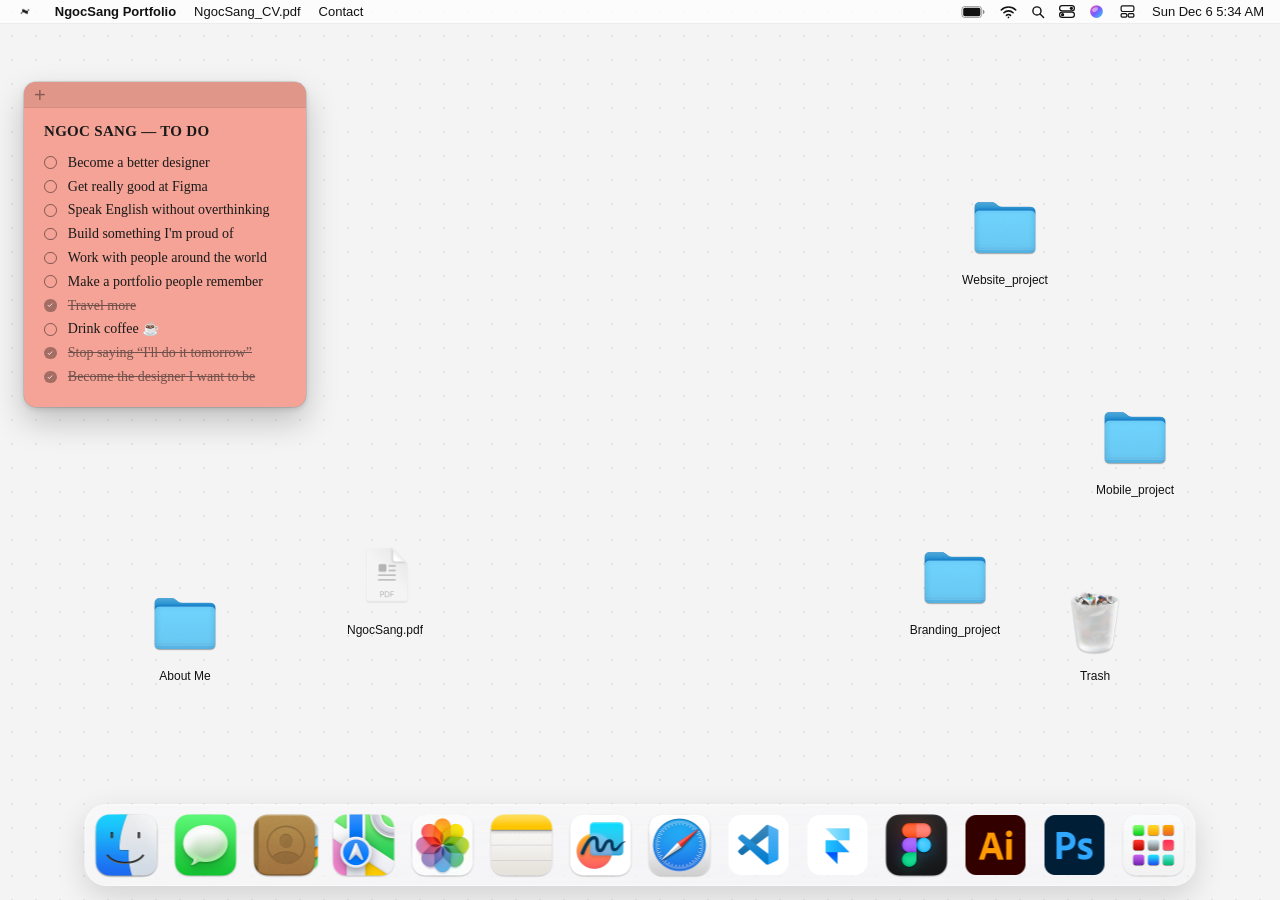
==== commit 8b9b3021: "commit1 112/10/026" ====
--- a/index.html
+++ b/index.html
@@ -27,11 +27,11 @@
   <link rel="stylesheet" href="css/windows.css" />
   <link rel="stylesheet" href="css/desktop.css" />
   <link rel="stylesheet" href="css/liquid-glass.css" />
-  <link rel="stylesheet" href="css/responsive.css" />
   <link rel="stylesheet" href="css/sticky-note.css" />
   <link rel="stylesheet" href="css/app-mode.css" />
   <link rel="stylesheet" href="css/apps/photos.css" />
   <link rel="stylesheet" href="css/apps/doc.css" />
+  <link rel="stylesheet" href="css/apps/spotify.css" />
 
   <!-- CSS của từng app (nạp sau windows.css) -->
   <link rel="stylesheet" href="css/apps/finder.css" />
@@ -42,6 +42,9 @@
   <link rel="stylesheet" href="css/apps/map.css" />
   <link rel="stylesheet" href="css/apps/freeform.css" />
 
+  <!-- responsive.css (đã gộp ios.css): nạp CUỐI CÙNG để ghi đè mọi file khác -->
+  <link rel="stylesheet" href="css/responsive.css" />
+
   <!-- JS: defer = tải song song, chạy đúng thứ tự sau khi parse xong DOM.
        Các app đăng ký vào window.WMApps nên phải đứng TRƯỚC window-manager.js -->
   <script src="js/clock.js" defer></script>
@@ -54,9 +57,12 @@
   <script src="js/apps/messages.js" defer></script>
   <script src="js/apps/contact.js" defer></script>
   <script src="js/apps/photos.js" defer></script>
+  <script src="js/apps/map-city.js"></script>
   <script src="js/apps/map.js" defer></script>
   <script src="js/apps/doc.js" defer></script>
-  <script src="js/apps/freeform.js" defer></script> <!-- trước window-manager.js -->
+  <script src="js/apps/freeform.js" defer></script>
+  <script src="js/apps/spotify.js" defer></script>
+
 
   <script src="js/window-manager.js" defer></script>
   <script src="js/desktop.js" defer></script>
@@ -78,14 +84,57 @@
     </nav>
 
     <div class="menubar-right">
-      <span class="status-icons" aria-hidden="true" style="display:contents">
-        <img src="assets/menubar/Status_1.png" class="status-icon" alt="" decoding="async" />
-        <img src="assets/menubar/Status_2.png" class="status-icon" alt="" decoding="async" />
-        <img src="assets/menubar/Status_3.png" class="status-icon" alt="" decoding="async" />
-        <img src="assets/menubar/Status_4.png" class="status-icon" alt="" decoding="async" />
-        <img src="assets/menubar/Status_5.png" class="status-icon" alt="" decoding="async" />
-        <img src="assets/menubar/Status_6.png" class="status-icon" alt="" decoding="async" />
-      </span>
+      <div class="status-icons" aria-hidden="true">
+        <!-- Battery -->
+        <span class="sb sb-battery">
+          <svg viewBox="0 0 28 14" width="25" height="12">
+            <rect x="0.5" y="0.5" width="23" height="13" rx="3.5" fill="none" stroke="currentColor" opacity=".45" />
+            <rect x="2" y="2" width="20" height="10" rx="2" fill="currentColor" />
+            <path d="M25 4.5v5c1-.3 1.8-1.2 1.8-2.5S26 4.8 25 4.5z" fill="currentColor" opacity=".5" />
+          </svg>
+        </span>
+        <!-- Wi-Fi -->
+        <span class="sb sb-wifi">
+          <svg viewBox="0 0 20 16" width="17" height="14" fill="none" stroke="currentColor" stroke-width="1.9"
+            stroke-linecap="round">
+            <path d="M1.5 5.6a12 12 0 0 1 17 0" />
+            <path d="M4.6 8.9a7.6 7.6 0 0 1 10.8 0" />
+            <path d="M7.6 12a3.3 3.3 0 0 1 4.8 0" />
+            <circle cx="10" cy="14.4" r="1" fill="currentColor" stroke="none" />
+          </svg>
+        </span>
+        <!-- Spotlight -->
+        <span class="sb sb-search">
+          <svg viewBox="0 0 20 20" width="14" height="14" fill="none" stroke="currentColor" stroke-width="2"
+            stroke-linecap="round">
+            <circle cx="8.5" cy="8.5" r="5.8" />
+            <path d="M13 13l5 5" />
+          </svg>
+        </span>
+        <!-- Control Center -->
+        <span class="sb sb-cc">
+          <svg viewBox="0 0 20 16" width="16" height="13" fill="none" stroke="currentColor" stroke-width="1.5">
+            <rect x="0.75" y="0.75" width="18.5" height="6.5" rx="3.25" />
+            <circle cx="15.5" cy="4" r="2" fill="currentColor" stroke="none" />
+            <rect x="0.75" y="8.75" width="18.5" height="6.5" rx="3.25" />
+            <circle cx="4.5" cy="12" r="2" fill="currentColor" stroke="none" />
+          </svg>
+        </span>
+        <!-- Siri -->
+        <span class="sb sb-siri">
+          <svg viewBox="0 0 20 20" width="15" height="15">
+            <defs>
+              <linearGradient id="siriG" x1="0" y1="0" x2="1" y2="1">
+                <stop offset="0" stop-color="#ff4fa3" />
+                <stop offset=".5" stop-color="#7a5cff" />
+                <stop offset="1" stop-color="#2fd0ff" />
+              </linearGradient>
+            </defs>
+            <circle cx="10" cy="10" r="8.5" fill="url(#siriG)" />
+            <ellipse cx="8" cy="7.5" rx="4" ry="2.6" fill="#fff" opacity=".45" transform="rotate(-25 8 7.5)" />
+          </svg>
+        </span>
+      </div>
       <time id="clock"></time>
     </div>
   </header>
@@ -191,8 +240,8 @@
 
     <div class="dock-sep" role="separator"></div>
 
-    <div class="dock-icon" role="button" tabindex="0" title="Spotify"><img src="assets/dock/Spotify.png" alt=""
-        decoding="async" /></div>
+    <div class="dock-icon" role="button" data-open="spotify" tabindex="0" title="Spotify"><img
+        src="assets/dock/Spotify.png" alt="" decoding="async" /></div>
     <div class="dock-icon" role="button" tabindex="0" data-open="trash" title="Trash"><img src="assets/dock/Trash0.png"
         alt="" decoding="async" /></div>
   </nav>
--- a/css/menubar.css
+++ b/css/menubar.css
@@ -1,73 +1,68 @@
+:root{ --mb-h:24px; }   /* chiều cao menu bar thật của macOS; muốn to hơn thì đổi số này */
+
 #menubar{
-  position:fixed; top:0; left:0; right:0; height:34px;
-  background:rgba(255,255,255,.7); backdrop-filter:blur(10px);
+  position:fixed; top:0; left:0; right:0; height:var(--mb-h);
+  background:rgba(255,255,255,.7);
+  -webkit-backdrop-filter:blur(20px) saturate(1.6);
+  backdrop-filter:blur(20px) saturate(1.6);
   border-bottom:1px solid rgba(0,0,0,.06);
   display:flex; align-items:center; justify-content:space-between;
-  padding:0 40px; font-size:13px; z-index:100;
+  padding:0 8px;
+  font:13px/1 -apple-system, BlinkMacSystemFont, "SF Pro Text", "Helvetica Neue", Arial, sans-serif;
+  color:#111; z-index:100;
+  user-select:none; -webkit-user-select:none;
 }
-.menubar-left{ display:flex; align-items:center; gap:24px; }
-.logo{ width:auto; height:24px; }
-.menu-item{ cursor:pointer; color:#111; }
-.menu-item.active{ font-weight:600; text-decoration:underline; text-underline-offset:3px; }
-.menu-item:hover{ opacity:.7; }
 
-.menubar-right{ display:flex; align-items:center; font-size:13px; }
+.menubar-left{ display:flex; align-items:center; gap:0; height:100%; }
+.logo{ width:auto; height:15px; margin:0 12px 0 8px; }
+.menu-item{
+  display:flex; align-items:center; height:20px; padding:0 9px;
+  border-radius:4px; cursor:default; color:#111; white-space:nowrap;
+}
+.menu-item.active{ font-weight:700; }          /* giống tên app trên macOS: chữ đậm, không gạch chân */
+.menu-item:hover{ background:rgba(0,0,0,.1); }
 
-.status-icon{
-  width:auto; height:14px; object-fit:contain;
-  opacity:.75; margin-right:12px;
+.menubar-right{ display:flex; align-items:center; height:100%; }
+.status-icons{ display:flex; align-items:center; height:100%; }
+.sb{
+  display:flex; align-items:center; justify-content:center;
+  height:20px; padding:0 7px; border-radius:4px; color:#111;
 }
-.status-icon:last-of-type{ margin-right:24px; }
+.sb:hover{ background:rgba(0,0,0,.1); }
+.sb svg{ display:block; }
 
 #clock{
-  display:inline-block;
-  min-width:1px;
-  color:#111;
-  font-variant-numeric:tabular-nums;
-  white-space:nowrap;
+  display:flex; align-items:center; height:20px; padding:0 8px; border-radius:4px;
+  color:#111; font-weight:500; font-variant-numeric:tabular-nums; white-space:nowrap;
 }
+#clock:hover{ background:rgba(0,0,0,.1); }
 
-/* TABLET 769px - 1024px */
+/* TABLET <= 1024px */
 @media (max-width:1024px){
-  #menubar{ height:34px; padding:0 24px; }
-  .menubar-left{ gap:18px; }
-  .logo{ height:22px; }
-  .menu-item{ font-size:12px; }
-  .status-icon{ height:13px; margin-right:9px; }
-  .status-icon:last-of-type{ margin-right:16px; }
-  #clock{ font-size:12px; }
+  .menu-item{ font-size:12.5px; }
 }
 
 /* MOBILE <= 768px */
 @media (max-width:768px){
-  #menubar{ height:32px; padding:0 14px; font-size:11px; }
-  .menubar-left{ gap:10px; min-width:0; }
-  .logo{ height:20px; flex-shrink:0; }
+  #menubar{ font-size:12px; padding:0 4px; }
+  .logo{ margin:0 8px 0 6px; }
 
   /* Chỉ ẩn CV; giữ Contact để điện thoại vẫn mở được */
   .menubar-left .menu-item[data-open="cv"]{ display:none; }
 
+  .menubar-left{ min-width:0; }
   .menubar-left .menu-item.active{
-    font-size:11px; max-width:110px;
+    max-width:110px;
     overflow:hidden; text-overflow:ellipsis; white-space:nowrap;
   }
-
   .menubar-right{ flex-shrink:0; }
-  .status-icon{ height:12px; margin-right:7px; }
-  .status-icon:nth-of-type(1),
-  .status-icon:nth-of-type(2),
-  .status-icon:nth-of-type(3),
-  .status-icon:nth-of-type(4){ display:none; }
-  .status-icon:last-of-type{ margin-right:8px; }
-  #clock{ font-size:11px; white-space:nowrap; }
+  .sb-search, .sb-siri{ display:none; }
+  #clock{ font-size:12px; }
 }
 
 /* SMALL MOBILE <= 480px */
 @media (max-width:480px){
-  #menubar{ height:30px; padding:0 10px; }
-  .logo{ height:18px; }
-  .menubar-left{ gap:7px; }
-  .menubar-left .menu-item.active{ font-size:10px; max-width:90px; }
-  .status-icon{ height:11px; margin-right:5px; }
-  #clock{ font-size:10px; }
+  .menubar-left .menu-item.active{ max-width:90px; }
+  .sb-cc{ display:none; }
+  #clock{ font-size:11px; padding:0 6px; }
 }
--- a/css/apps/spotify.css
+++ b/css/apps/spotify.css
@@ -0,0 +1,172 @@
+/* css/apps/spotify.css: widget Spotify kiểu iOS (nạp SAU windows.css) */
+
+.win.is-spotify {
+  min-width: 0; min-height: 0;
+  border-radius: 22px; overflow: hidden;
+  border: 0 !important; outline: 0 !important; background: transparent !important;
+  box-shadow: 0 10px 30px rgba(0,0,0,.45) !important;
+  -webkit-backdrop-filter: none; backdrop-filter: none;
+}
+@supports (corner-shape: squircle) {
+  .win.is-spotify { border-radius: 28px; corner-shape: squircle; }
+}
+.win.is-spotify > .win-bar,
+.win.is-spotify > .win-tabs,
+.win.is-spotify > .rs { display: none; }
+.win.is-spotify .win-body { padding: 0; background: transparent; }
+
+/* ghim widget vào góc phải trên, ngay dưới thanh menu */
+/* .win.is-spotify {
+  position: fixed !important;
+  top: 36px !important;
+  right: 18px !important;
+  left: auto !important;
+  bottom: auto !important;
+  transform: none !important;
+} */
+
+.sp {
+  position: relative; box-sizing: border-box; height: 100%;
+  display: block;
+  padding: 10px 0 0;
+  background: #282828; color: #fff;
+  font: 12px/1.3 var(--ui-font, -apple-system, BlinkMacSystemFont, "SF Pro Text", "Helvetica Neue", Arial, sans-serif);
+  user-select: none; -webkit-user-select: none;
+}
+.sp svg { display: block; width: 100%; height: 100%; fill: currentColor; }
+
+/* iframe Spotify chạy ngầm (ẩn, nhưng KHÔNG dùng display:none để nhạc vẫn phát) */
+.sp-host {
+  position: absolute; left: 0; top: 0; width: 300px; height: 80px;
+  opacity: 0; pointer-events: none; z-index: -1; overflow: hidden;
+}
+.sp-host iframe { width: 100%; height: 100%; border: 0; }
+
+/* desktop: player Spotify gốc */
+.sp-desk iframe {
+  display: block; width: 100%; height: 152px; border: 0;
+  border-radius: 0 0 22px 22px; color-scheme: normal;
+}
+
+/* thẻ giao diện (chỉ dùng trên điện thoại/tablet) */
+.sp-card { display: none; flex: 1; min-height: 0; flex-direction: column; justify-content: space-between; }
+
+.sp-top { display: flex; align-items: center; gap: 12px; }
+.sp-art {
+  flex: none; width: 44px; height: 44px; border-radius: 9px; object-fit: cover;
+  background: #1c1c1e; pointer-events: none; -webkit-user-drag: none;
+}
+.sp-info { flex: 1; min-width: 0; }
+.sp-title, .sp-artist { font-size: 14.5px; line-height: 1.25; white-space: nowrap; overflow: hidden; text-overflow: ellipsis; }
+.sp-title { font-weight: 600; }
+.sp-artist { color: rgba(255,255,255,.6); }
+
+.sp-time {
+  display: flex; align-items: center; gap: 8px;
+  font-size: 10.5px; font-variant-numeric: tabular-nums; color: rgba(255,255,255,.55);
+}
+.sp-time span { flex: none; min-width: 26px; }
+.sp-time span:last-child { text-align: right; }
+.sp-track { flex: 1; height: 4px; border-radius: 2px; overflow: hidden; background: rgba(255,255,255,.25); }
+.sp-track i {
+  display: block; width: 100%; height: 100%; background: rgba(255,255,255,.75);
+  transform-origin: left center; transform: scaleX(0);
+}
+
+.sp-ctrl { display: flex; align-items: center; justify-content: center; gap: 36px; }
+.sp-btn {
+  display: grid; place-items: center; flex: none; width: 30px; height: 30px; padding: 4px;
+  box-sizing: border-box; border: 0; border-radius: 50%; background: none; color: #fff;
+  cursor: pointer; -webkit-tap-highlight-color: transparent;
+  transition: transform .12s, opacity .15s;
+}
+.sp-btn:active { transform: scale(.88); opacity: .7; }
+.sp-btn.sp-play { width: 38px; height: 38px; padding: 5px; }
+.sp-btn[disabled] { opacity: .35; pointer-events: none; }
+.sp-btn .ic-pause { display: none; }
+.sp.playing .sp-btn .ic-play { display: none; }
+.sp.playing .sp-btn .ic-pause { display: block; }
+
+/* thanh sóng nhạc: mảnh 2px, cao tối đa 14px, màu xám nhạt như iOS */
+.sp-eq { display: flex; align-items: center; gap: 2px; height: 14px; flex: none; }
+.sp-eq i {
+  display: block; width: 2px; height: 14px; border-radius: 1px;
+  background: rgba(255,255,255,.55);
+  transform: scaleY(.4); transform-origin: center; will-change: transform;
+}
+.sp-eq i:nth-child(1) { transform: scaleY(.45); }
+.sp-eq i:nth-child(2) { transform: scaleY(.8); }
+.sp-eq i:nth-child(3) { transform: scaleY(1); }
+.sp-eq i:nth-child(4) { transform: scaleY(.6); }
+.sp-eq i:nth-child(5) { transform: scaleY(.35); }
+.sp.playing .sp-eq i { animation: sp-eq .9s ease-in-out infinite; }
+.sp.playing .sp-eq i:nth-child(2) { animation-delay: .12s; }
+.sp.playing .sp-eq i:nth-child(3) { animation-delay: .24s; }
+.sp.playing .sp-eq i:nth-child(4) { animation-delay: .36s; }
+.sp.playing .sp-eq i:nth-child(5) { animation-delay: .48s; }
+@keyframes sp-eq { 0%,100% { transform: scaleY(.3); } 50% { transform: scaleY(1); } }
+@media (prefers-reduced-motion: reduce) {
+  .sp.playing .sp-eq i { animation: none !important; }
+}
+
+/* viên thuốc Dynamic Island: chỉ dùng trên điện thoại/tablet */
+.sp-mini { display: none; }
+
+@media (max-width: 1024px) {
+  .win.is-spotify {
+    position: fixed !important;
+    top: calc(var(--safe-top, 0px) + (var(--menubar-h, 44px) - 37px) / 2) !important;
+    left: 0 !important; right: 0 !important; bottom: auto !important;
+    margin: 0 auto !important;
+    transform: none !important;
+    width: 200px !important; height: 37px !important;
+    border-radius: 20px !important;
+    corner-shape: round !important;
+    overflow: hidden !important;
+    isolation: isolate;
+    background: #000 !important; box-shadow: none !important;
+    z-index: 9999 !important;
+    scale: 1;
+    -webkit-font-smoothing: antialiased;
+    transition: width .5s cubic-bezier(.2,.9,.25,1.05), height .5s cubic-bezier(.2,.9,.25,1.05),
+                border-radius .5s ease, background .3s ease, scale .25s cubic-bezier(.2,.9,.25,1.1);
+  }
+  .win.is-spotify.sp-press { scale: 1.04; }
+  .win.is-spotify.sp-open {
+    width: min(340px, calc(100vw - 24px)) !important; height: 162px !important;
+    border-radius: 40px !important;
+    corner-shape: round !important;
+    background: #282828 !important;
+    box-shadow: 0 10px 30px rgba(0,0,0,.5) !important;
+  }
+
+  .win.is-spotify .win-body,
+  .win.is-spotify .sp { border-radius: inherit; overflow: hidden; }
+  .win.is-spotify .win-body { height: 100%; }
+
+  .win.is-spotify .sp { display: flex; flex-direction: column; background: #000; padding: 16px 26px 14px; transition: background .3s; }
+  .win.is-spotify .sp-card { display: flex; }
+  .win.is-spotify .sp-desk { display: none; }
+  .win.is-spotify.sp-open .sp { background: #282828; }
+
+  /* trạng thái thu: ẩn thẻ, chỉ hiện viên thuốc */
+  .win.is-spotify:not(.sp-open) .sp-card { opacity: 0; pointer-events: none; }
+  .win.is-spotify.sp-open .sp-card { opacity: 1; transition: opacity .25s .18s; }
+
+  .sp-mini {
+    position: absolute; inset: 0; z-index: 3;
+    display: flex; align-items: center; justify-content: space-between;
+    padding: 0 14px 0 7px; cursor: pointer;
+    background: #000; border-radius: inherit;
+    transition: opacity .2s;
+    touch-action: none;
+    -webkit-touch-callout: none;
+    -webkit-tap-highlight-color: transparent;
+  }
+  .win.is-spotify.sp-open .sp-mini { opacity: 0; pointer-events: none; }
+  .sp-mini img {
+    width: 22px; height: 22px; border-radius: 6px; object-fit: cover;
+    background: #1c1c1e;
+    pointer-events: none; -webkit-user-drag: none;
+  }
+}
--- a/css/apps/finder.css
+++ b/css/apps/finder.css
@@ -877,4 +877,144 @@
     padding: 0;
     border-radius: inherit;
   }
+}
+/* =========================================================
+   FINDER MOBILE: tinh chỉnh giống app Tệp iPhone + liquid glass
+========================================================= */
+.fd {
+  --fm-grad: linear-gradient(#e8e8ec 0, #f6f6f8 150px, #fff 320px);
+  --fm-glass: linear-gradient(160deg, rgba(255,255,255,.92), rgba(255,255,255,.72));
+  --fm-edge: rgba(255, 255, 255, .95);
+  --fm-shine: inset 0 1px 0 rgba(255,255,255,.95), inset 0 -2px 4px -2px rgba(255,255,255,.6);
+  --fm-drop: 0 6px 20px rgba(0, 0, 0, .12);
+}
+@media (prefers-color-scheme: dark) {
+  .fd {
+    --fm-grad: linear-gradient(#1c1c1e 0, #0a0a0b 160px, #000 320px);
+    --fm-glass: linear-gradient(160deg, rgba(88,88,94,.72), rgba(44,44,46,.62));
+    --fm-edge: rgba(255, 255, 255, .2);
+    --fm-shine: inset 0 1px 0 rgba(255,255,255,.28), inset 0 -2px 4px -2px rgba(255,255,255,.1);
+    --fm-drop: 0 6px 20px rgba(0, 0, 0, .55);
+  }
+}
+
+@media (max-width: 1100px) {
+  /* Nền: dải xám mềm ở trên như iOS */
+  .fd,
+  .fd-main { background: var(--fm-grad); }
+  .fd-main { position: relative; }
+
+  /* Nút tròn + ô tìm kiếm: kính */
+  .fm-circle,
+  .fm-search {
+    background: var(--fm-glass);
+    border: 1px solid var(--fm-edge);
+    box-shadow: var(--fm-shine), var(--fm-drop);
+    -webkit-backdrop-filter: blur(22px) saturate(180%);
+    backdrop-filter: blur(22px) saturate(180%);
+    transition: transform .18s cubic-bezier(.2,.8,.2,1), opacity .18s;
+  }
+  .fm-circle:active { transform: scale(.92); opacity: 1; }
+  .fm-circle:disabled { opacity: 1; }          /* không làm mờ nút Back */
+  .fm-circle { width: 44px; height: 44px; }
+  .fm-circle svg { width: 22px; height: 22px; stroke-width: 2.8; }
+
+  .fm-title { font-size: 18px; font-weight: 700; letter-spacing: -.01em; }
+
+  .fm-search { height: 44px; margin: 6px 16px 10px; }
+  .fm-search .fd-sico svg { stroke-width: 3; }
+  .fm-search input { font-size: 18px; font-weight: 500; }
+
+  /* Lưới: chừa chỗ cho thanh tab nổi phía dưới */
+  .fd-canvas {
+    grid-template-columns: repeat(auto-fill, minmax(100px, 1fr));
+    gap: 24px 4px;
+    padding: 16px 8px 120px;
+  }
+  .fd-canvas.v-mlist { padding: 8px 16px 120px; }
+
+  /* Thư mục: bóng nhẹ như icon thật */
+  .fd-item img {
+    filter: drop-shadow(0 2px 3px rgba(0, 0, 0, .18));
+  }
+
+  /* Tên: 2 dòng, không bị cắt giữa chữ */
+  .fd-item span {
+    display: -webkit-box;
+    -webkit-line-clamp: 2;
+    line-clamp: 2;
+    -webkit-box-orient: vertical;
+    font-size: 14.5px;
+    font-weight: 500;
+    letter-spacing: -.02em;
+    line-height: 1.25;
+    text-align: center;
+    overflow: hidden;
+    overflow-wrap: anywhere;
+    word-break: normal;
+  }
+  .fd-sub {
+    font-size: 13.5px;
+    font-weight: 500;
+    color: var(--fm-sub);
+  }
+
+  /* Chân trang */
+  .fm-foot { padding: 30px 0 10px; }
+  .fm-foot b { font-size: 17px; }
+  .fm-foot span { font-size: 15px; color: var(--fm-text); }
+
+  /* Thanh tab: nổi hẳn lên, danh sách cuộn trượt phía sau */
+  .fm-tabs {
+    position: absolute;
+    left: 50%;
+    bottom: calc(26px + env(safe-area-inset-bottom, 0px));   /* tránh thanh home */
+    transform: translateX(-50%);
+    z-index: 5;
+    width: calc(100% - 64px);
+    max-width: 320px;
+    margin: 0;
+    padding: 5px;
+    gap: 2px;
+    background: var(--fm-glass);
+    border: 1px solid var(--fm-edge);
+    box-shadow: var(--fm-shine), 0 10px 30px rgba(0, 0, 0, .18);
+    -webkit-backdrop-filter: blur(26px) saturate(190%);
+    backdrop-filter: blur(26px) saturate(190%);
+  }
+  .fm-tab {
+    height: 52px;
+    gap: 2px;
+    font-size: 11.5px;
+    font-weight: 700;
+    transition: background .2s, transform .18s;
+  }
+  .fm-tab:active { transform: scale(.94); }
+  .fm-tab svg { width: 24px; height: 24px; }
+  .fm-tab.on {
+    background: var(--fm-tabon);
+    box-shadow: inset 0 0 0 .5px rgba(255, 255, 255, .25);
+  }
+
+  /* Menu "…" cũng là kính */
+  .fd-pop {
+    background: var(--fm-glass);
+    border: 1px solid var(--fm-edge);
+    box-shadow: var(--fm-shine), 0 12px 32px rgba(0, 0, 0, .25);
+    -webkit-backdrop-filter: blur(26px) saturate(180%);
+    backdrop-filter: blur(26px) saturate(180%);
+  }
+}
+
+@media (min-width: 600px) and (max-width: 1100px) {
+  .fd-canvas { padding: 24px 24px 130px; }
+  .fm-tabs { max-width: 380px; }
+}
+
+@media (prefers-reduced-transparency: reduce) {
+  .fm-circle, .fm-search, .fm-tabs, .fd-pop {
+    -webkit-backdrop-filter: none;
+    backdrop-filter: none;
+    background: var(--fm-card);
+  }
 }
--- a/css/apps/messages.css
+++ b/css/apps/messages.css
@@ -1,41 +1,105 @@
-/* App Contact: giao diện Messages của macOS, 2 cuộc trò chuyện (js/apps/messages.js) */
-
+/* =========================================================
+   css/apps/contact.css: giao diện Messages (js/apps/contact.js)
+   - Desktop (> 1100px): kiểu macOS Messages, sidebar + khung chat
+   - Tablet / điện thoại (<= 1100px): kiểu iOS, màn danh sách -> màn chat
+   Thứ tự: 1) token màu  2) khung chung  3) sidebar  4) khung chat
+           5) bảng Details  6) riêng desktop  7) riêng iOS  8) giảm chuyển động / trong suốt
+   Mỗi class chỉ khai báo MỘT lần (trừ biến thể dark / media bắt buộc).
+========================================================= */
+
+/* =========================================================
+   1. TOKEN (màu sáng mặc định; chế độ tối ghi đè bên dưới)
+========================================================= */
 .win.is-messages {
-  --ct-blue: #2cfcea;
-  --ct-blue1:#007AFF;
-  --ct-navy: #08121f;
+  --ct-blue: #2cfcea;                 /* nền bong bóng trả lời + hàng đang chọn (chế độ sáng) */
+  --ct-blue1: #007aff;                /* xanh iOS: link, nút Details */
   --ct-line: #e3e3e6;
   --ct-gray: #8a8a8e;
   --ct-font: -apple-system, BlinkMacSystemFont, 'SF Pro Text', 'Inter', system-ui, sans-serif;
-  background: #fff;
-}
-
-.win.is-messages {
-  --ct-blue: #2cfcea;
-  position: relative;
-  padding: 0;
-  overflow: hidden;
-  background: #fff;
-}
-
-/* Desktop: bỏ thanh tiêu đề, để 3 nút đèn giao thông nằm đè lên sidebar như Messages thật.
-   Kéo cửa sổ qua vùng .win-drag (đầu sidebar + thanh "To:") */
-@media (min-width: 1101px) {
-  .win.is-messages .win-bar {
-    position: absolute;
-    top: 0; left: 0; right: 0;
-    z-index: 6;
-    background: none;
-    border: 0;
-    box-shadow: none;
-    backdrop-filter: none;
-    -webkit-backdrop-filter: none;
-    pointer-events: none;                 /* để bấm xuyên xuống "Details" */
-  }
-  .win.is-messages .win-bar .lights { pointer-events: auto; }
-  .win.is-messages .win-title,
-  .win.is-messages .win-add { display: none; }
-}
+
+  --ct-bg: #fff;
+  --ct-tx: #111;
+  --ct-side: rgba(244, 244, 246, .94);
+  --ct-head: rgba(250, 250, 251, .9);
+  --ct-panel: rgba(250, 250, 251, .97);
+  --ct-card: #fff;
+  --ct-chip: #ededf0;
+  --ct-chip-tx: #333;
+  --ct-hover: rgba(0, 0, 0, .04);
+
+  --ct-pill: #1d1d1f;                 /* nền bong bóng câu hỏi (đen kiểu Apple) */
+  --ct-pill-tx: #fff;
+  --ct-reply: var(--ct-blue);         /* nền bong bóng trả lời */
+  --ct-reply-tx: #1d1d1f;             /* chữ trên bong bóng trả lời (nền sáng nên chữ tối) */
+  --ct-tab: var(--ct-blue);           /* nền hội thoại đang chọn ở sidebar */
+  --ct-tab-tx: #1d1d1f;
+
+  /* màn danh sách kiểu iOS */
+  --ios-list-bg: linear-gradient(#e8e8ec 0, #f6f6f8 140px, #fff 300px);
+  --ios-tx: #000;
+  --ios-gray: #8a8a8e;
+  --ios-sep: rgba(60, 60, 67, .2);
+  --ios-dot: #007aff;
+
+  /* liquid glass */
+  --g-fill: var(--lg-fill, linear-gradient(160deg, rgba(255, 255, 255, .55), rgba(255, 255, 255, .3)));
+  --g-edge: rgba(255, 255, 255, .55);
+  --g-shine: inset 0 1px 0 rgba(255, 255, 255, .7), inset 0 -2px 4px -2px rgba(255, 255, 255, .35);
+  --g-shadow: 0 8px 24px rgba(0, 0, 0, .12);
+  --g-blur: blur(18px) saturate(170%);
+
+  color-scheme: light;
+}
+
+@media (prefers-color-scheme: dark) {
+  .win.is-messages {
+    --ct-blue: #0a84ff;
+    --ct-gray: #98989d;
+    --ct-line: rgba(255, 255, 255, .12);
+
+    --ct-bg: #1c1c1e;
+    --ct-tx: #f5f5f7;
+    --ct-side: rgba(44, 44, 46, .92);
+    --ct-head: rgba(38, 38, 40, .92);
+    --ct-panel: rgba(44, 44, 46, .97);
+    --ct-card: #2c2c2e;
+    --ct-chip: #3a3a3c;
+    --ct-chip-tx: #f5f5f7;
+    --ct-hover: rgba(255, 255, 255, .06);
+
+    --ct-reply-tx: #fff;              /* nền xanh đậm => chữ trắng (không cần !important) */
+    --ct-tab-tx: #fff;
+
+    /* khung cửa sổ (thanh tiêu đề) */
+    --win-bg: rgba(28, 28, 30, .96);
+    --win-bar: rgba(44, 44, 46, .9);
+    --win-tx: #f5f5f7;
+    --win-line: rgba(255, 255, 255, .12);
+    --win-edge: rgba(255, 255, 255, .14);
+    --win-hover: rgba(255, 255, 255, .08);
+
+    --ios-list-bg: linear-gradient(#1c1c1e 0, #0a0a0b 160px, #000 320px);
+    --ios-tx: #fff;
+    --ios-gray: #98989d;
+    --ios-sep: rgba(255, 255, 255, .18);
+    --ios-dot: #0a84ff;
+
+    --g-fill: linear-gradient(160deg, rgba(255, 255, 255, .16), rgba(255, 255, 255, .06));
+    --g-edge: rgba(255, 255, 255, .22);
+    --g-shine: inset 0 1px 0 rgba(255, 255, 255, .3), inset 0 -2px 4px -2px rgba(255, 255, 255, .12);
+    --g-shadow: 0 8px 24px rgba(0, 0, 0, .45);
+
+    color-scheme: dark;
+  }
+}
+
+/* =========================================================
+   2. KHUNG CHUNG
+   (position / padding / overflow đã có sẵn trong .win của windows.css)
+========================================================= */
+.win.is-messages,
+.is-messages .win-body,
+.is-messages .ct-main { background: var(--ct-bg); }
 
 .ct-app {
   position: relative;
@@ -43,24 +107,31 @@
   height: 100%;
   overflow: hidden;
   font-family: var(--ct-font);
-  color: #111;
+  background: var(--ct-bg);
+  color: var(--ct-tx);
 }
 .ct-app [hidden] { display: none !important; }
 
-/* =============== Sidebar =============== */
+/* phần chỉ hiện ở một chế độ: mặc định ẩn, media query bật lại */
+.ct-ios-top, .ct-ios-title, .ct-ios-bar, .ct-dot, .ct-chev,
+.ct-mhead, .ct-comp,
+.ct-seg, .ct-ph { display: none; }
+
+/* =========================================================
+   3. SIDEBAR
+========================================================= */
 .ct-side {
+  position: relative;
   flex: none;
   display: flex;
   flex-direction: column;
   width: 236px;
-  background: rgba(244, 244, 246, .94);
-  -webkit-backdrop-filter: blur(24px) saturate(1.6);
-  backdrop-filter: blur(24px) saturate(1.6);
+  background: var(--ct-side);
   border-right: 1px solid var(--ct-line);
-}
-
+  -webkit-backdrop-filter: blur(30px) saturate(180%);
+  backdrop-filter: blur(30px) saturate(180%);
+}
 .ct-side-top { flex: none; height: 52px; }   /* chừa chỗ cho 3 nút đèn */
-
 .ct-list { flex: 1; overflow: hidden; }
 
 /* dòng hội thoại */
@@ -72,20 +143,22 @@
   padding: 9px 12px;
   border: 0;
   background: none;
-  color: #111;
+  color: var(--ct-tx);
   font: inherit;
   text-align: left;
   cursor: pointer;
   transition: background .15s;
 }
-.ct-row:hover { background: rgba(0, 0, 0, .04); }
+.ct-row:hover { background: var(--ct-hover); }
 .ct-row:focus-visible { outline: 3px solid rgba(10, 122, 255, .45); outline-offset: -3px; }
-.ct-row.on { background: var(--ct-blue); color: #fff; }
+.ct-row.on,
+.ct-row.on:hover { background: var(--ct-tab); color: var(--ct-tab-tx); }
 
 .ct-row-t { flex: 1; min-width: 0; }
 .ct-row-h { display: flex; justify-content: space-between; gap: 8px; font-size: 13px; }
 .ct-row-h strong { font-weight: 600; }
 .ct-row-h time { font-size: 11px; color: var(--ct-gray); }
+.ct-row-r { display: flex; align-items: center; gap: 2px; flex: none; }
 .ct-row-t p {
   margin: 1px 0 0;
   font-size: 12px;
@@ -95,9 +168,7 @@
   text-overflow: ellipsis;
 }
 .ct-row.on .ct-row-h time,
-.ct-row.on .ct-row-t p { color: rgba(255, 255, 255, .85); }
-
-.ct-ph { height: 62px; margin-left: 12px; border-bottom: 1px solid var(--ct-line); }
+.ct-row.on .ct-row-t p { color: var(--ct-tab-tx); opacity: .85; }
 
 .ct-avatar {
   flex: none;
@@ -106,24 +177,26 @@
   width: 38px;
   height: 38px;
   border-radius: 50%;
+  overflow: hidden;
   background: linear-gradient(#b6bcc7, #8f96a3);
   color: #fff;
   font-size: 15px;
   font-weight: 600;
 }
 .ct-avatar.ct-t2 { background: linear-gradient(#ffb36b, #ff8a3d); }
+.ct-avatar img { display: block; width: 100%; height: 100%; object-fit: cover; pointer-events: none; }
 .ct-row.on .ct-avatar { box-shadow: 0 0 0 2px rgba(255, 255, 255, .55); }
 .ct-big { width: 72px; height: 72px; font-size: 26px; }
-.ct-avatar { overflow: hidden; }
-.ct-avatar img { display: block; width: 100%; height: 100%; object-fit: cover; pointer-events: none; }
-/* =============== Khung chat =============== */
+
+/* =========================================================
+   4. KHUNG CHAT
+========================================================= */
 .ct-main {
   position: relative;
   flex: 1;
   min-width: 0;
   display: flex;
   flex-direction: column;
-  background: #fff;
 }
 
 .ct-head {
@@ -133,8 +206,10 @@
   justify-content: space-between;
   height: 46px;
   padding: 0 16px;
+  background: var(--ct-head);
   border-bottom: 1px solid var(--ct-line);
-  background: rgba(250, 250, 251, .9);
+  -webkit-backdrop-filter: blur(20px) saturate(170%);
+  backdrop-filter: blur(20px) saturate(170%);
   font-size: 12px;
   color: var(--ct-gray);
 }
@@ -143,8 +218,10 @@
   margin-left: 4px;
   padding: 2px 9px;
   border-radius: 6px;
-  background: #ededf0;
-  color: #333;
+  background: var(--ct-chip);
+  border: 1px solid var(--g-edge);
+  box-shadow: var(--g-shine);
+  color: var(--ct-chip-tx);
 }
 .ct-details {
   padding: 4px 0 4px 10px;
@@ -155,19 +232,6 @@
   cursor: pointer;
 }
 .ct-details:hover { text-decoration: underline; }
-
-/* thanh chuyển tab (chỉ hiện trên điện thoại) */
-.ct-seg { display: none; }
-.ct-seg-b {
-  padding: 4px 12px;
-  border: 0;
-  border-radius: 6px;
-  background: none;
-  color: #555;
-  font: 500 12px var(--ct-font);
-  cursor: pointer;
-}
-.ct-seg-b.on { background: #fff; color: #111; box-shadow: 0 1px 3px rgba(0, 0, 0, .18); }
 
 .ct-msgs {
   flex: 1;
@@ -179,7 +243,7 @@
   outline: none;
   scrollbar-width: none;                 /* Firefox: ẩn thanh cuộn */
 }
-.ct-msgs::-webkit-scrollbar { display: none; }   /* Chrome / Safari: ẩn thanh cuộn, vẫn cuộn bằng chuột và vuốt */
+.ct-msgs::-webkit-scrollbar { display: none; }   /* Chrome / Safari: vẫn cuộn bằng chuột và vuốt */
 
 .ct-meta {
   display: flex;
@@ -195,7 +259,7 @@
 .ct-item { position: relative; margin-top: 8px; }
 .ct-meta + .ct-item { margin-top: 0; }
 
-/* =============== Câu hỏi (bong bóng nhận, bên trái) =============== */
+/* ----- Câu hỏi (bong bóng nhận, bên trái) ----- */
 .ct-q {
   display: flex;
   align-items: center;
@@ -209,28 +273,29 @@
   cursor: pointer;
   -webkit-tap-highlight-color: transparent;
 }
+.ct-q:focus-visible { outline: none; }
 
 .ct-pill {
-  --bg: var(--ct-navy);
+  --bg: var(--ct-pill);
   position: relative;
   min-width: 0;
   padding: 11px 18px;
   border-radius: 20px;
   background: var(--bg);
-  color: var(--ct-blue);
+  box-shadow: inset 0 0 0 1px rgba(255, 255, 255, .08);
+  color: var(--ct-pill-tx);
   font-size: 15px;
   font-weight: 600;
   line-height: 1.25;
   transition: background .2s, color .2s, transform .2s;
 }
 .ct-q:hover .ct-pill,
-.ct-q:focus-visible .ct-pill { --bg: #1f1f1f; color: #fff; }
+.ct-q:focus-visible .ct-pill { color: var(--ct-blue); }        /* rê chuột: chỉ chữ đổi màu, nền giữ đen */
 .ct-q:active .ct-pill { transform: scale(.98); }
-.ct-q:focus-visible { outline: none; }
 .ct-q:focus-visible .ct-pill { box-shadow: 0 0 0 3px rgba(10, 122, 255, .45); }
 
-/* Đuôi bong bóng chuẩn iOS: ::before là gốc đuôi cùng màu, ::after (màu nền) khoét cong phần đuôi.
-   Nền chat là trắng nên ::after dùng #fff. Chỉ bong bóng cuối chuỗi mới có class .tail */
+/* Đuôi bong bóng chuẩn iOS: ::before là gốc đuôi cùng màu, ::after (màu nền chat) khoét cong phần đuôi.
+   Chỉ bong bóng cuối chuỗi mới có class .tail */
 .ct-pill.tail::before,
 .ct-pill.tail::after { content: ''; position: absolute; bottom: 0; }
 .ct-pill.tail::before {
@@ -245,18 +310,19 @@
   left: -10px;
   width: 10px;
   height: 20px;
-  background: #fff;
+  background: var(--ct-bg);
   border-bottom-right-radius: 10px;
 }
 
-/* nút + / − */
+/* nút + / −  (đóng: viền xám, mở: nền xanh + dấu trừ) */
 .ct-tog {
   position: relative;
   flex: none;
   width: 20px;
   height: 20px;
   border-radius: 50%;
-  background: var(--ct-blue);
+  background: transparent;
+  box-shadow: inset 0 0 0 1.5px var(--ct-gray);
   transition: background .2s, box-shadow .2s;
 }
 .ct-tog::before,
@@ -269,15 +335,17 @@
   height: 2px;
   margin: -1px 0 0 -5px;
   border-radius: 1px;
-  background: #fff;
+  background: var(--ct-gray);
   transition: transform .25s, background .2s;
 }
 .ct-tog::after { transform: rotate(90deg); }
+.ct-item.open .ct-tog {
+  background: linear-gradient(160deg, #5ac8fa, var(--ct-blue));
+  box-shadow: var(--g-shine);
+}
+.ct-item.open .ct-tog::before,
+.ct-item.open .ct-tog::after { background: var(--ct-reply-tx); }
 .ct-item.open .ct-tog::after { transform: rotate(0); }
-
-/* .ct-item:not(.open) .ct-q:hover .ct-tog { background: transparent; box-shadow: inset 0 0 0 1.5px #555; }
-.ct-item:not(.open) .ct-q:hover .ct-tog::before,
-.ct-item:not(.open) .ct-q:hover .ct-tog::after { background: #555; } */
 
 /* sticker */
 .ct-sticker {
@@ -291,7 +359,7 @@
 .ct-tr { top: -13px; right: -9px; transform: rotate(12deg); }
 .ct-tl { top: -9px; left: -15px; transform: rotate(-14deg); }
 
-/* =============== Câu trả lời (bong bóng gửi, bên phải) =============== */
+/* ----- Câu trả lời (bong bóng gửi, bên phải) ----- */
 .ct-a {
   display: grid;
   grid-template-rows: 0fr;
@@ -342,16 +410,11 @@
   right: -10px;
   width: 10px;
   height: 20px;
-  background: #fff;
+  background: var(--ct-bg);
   border-bottom-left-radius: 10px;
 }
 
-.ct-deliv {
-  margin: 2px 0 0;
-  font-size: 11px;
-  font-weight: 500;
-  color: var(--ct-gray);
-}
+.ct-deliv { margin: 2px 0 0; font-size: 11px; font-weight: 500; color: var(--ct-gray); }
 
 /* bong bóng "open me" */
 .ct-hint {
@@ -360,9 +423,12 @@
   left: 300px;                           /* nằm bên phải nút +, không đè lên nó */
   padding: 7px 18px;
   border-radius: 18px;
-  background: linear-gradient(#fff, #e8e8eb);
-  box-shadow: 0 4px 12px rgba(0, 0, 0, .18), inset 0 1px 0 #fff;
-  color: #111;
+  background: var(--g-fill);
+  border: 1px solid var(--g-edge);
+  box-shadow: var(--g-shine), 0 6px 16px rgba(0, 0, 0, .15);
+  -webkit-backdrop-filter: var(--g-blur);
+  backdrop-filter: var(--g-blur);
+  color: var(--ct-tx);
   font-size: 12px;
   pointer-events: none;
   z-index: 3;
@@ -383,7 +449,9 @@
 .ct-end .ct-bubble:hover { filter: brightness(1.08); }
 .ct-end .ct-bubble:focus-visible { outline: 3px solid rgba(10, 122, 255, .4); outline-offset: 2px; }
 
-/* =============== Bảng Details =============== */
+/* =========================================================
+   5. BẢNG DETAILS
+========================================================= */
 .ct-panel {
   position: absolute;
   top: 46px;
@@ -392,11 +460,11 @@
   z-index: 4;
   width: 236px;
   padding: 22px 16px;
-  background: rgba(250, 250, 251, .97);
-  -webkit-backdrop-filter: blur(20px);
-  backdrop-filter: blur(20px);
-  border-left: 1px solid var(--ct-line);
-  box-shadow: -8px 0 24px rgba(0, 0, 0, .06);
+  background: var(--g-fill), var(--ct-panel);
+  border-left: 1px solid var(--g-edge);
+  box-shadow: var(--g-shine), -10px 0 30px rgba(0, 0, 0, .1);
+  -webkit-backdrop-filter: blur(26px) saturate(170%);
+  backdrop-filter: blur(26px) saturate(170%);
   transform: translateX(105%);
   visibility: hidden;
   transition: transform .3s cubic-bezier(.2, .8, .2, 1), visibility .3s;
@@ -415,142 +483,480 @@
   gap: 2px;
   padding: 10px 14px;
   border-radius: 12px;
-  background: #fff;
-  box-shadow: 0 0 0 1px var(--ct-line);
+  background: var(--g-fill);
+  border: 1px solid var(--g-edge);
+  box-shadow: var(--g-shine), 0 4px 12px rgba(0, 0, 0, .08);
+  -webkit-backdrop-filter: blur(12px) saturate(150%);
+  backdrop-filter: blur(12px) saturate(150%);
   text-decoration: none;
   transition: transform .2s, box-shadow .2s;
 }
 .ct-link strong { color: var(--ct-blue1); font-size: 14px; }
 .ct-link small { color: var(--ct-gray); font-size: 12px; word-break: break-all; }
-.ct-link:hover { transform: translateX(3px); box-shadow: 0 0 0 1px var(--ct-blue1); }
+.ct-link:hover { transform: translateX(3px); box-shadow: var(--g-shine), 0 6px 16px rgba(0, 0, 0, .12), 0 0 0 1px var(--ct-blue1); }
 .ct-link:focus-visible { outline: 3px solid rgba(10, 122, 255, .4); }
 
-/* =============== Tablet / điện thoại (app toàn màn hình kiểu iOS) =============== */
+/* =========================================================
+   6. RIÊNG DESKTOP (> 1100px)
+   Bỏ thanh tiêu đề, để 3 nút đèn nằm đè lên sidebar như Messages thật.
+   Kéo cửa sổ qua vùng .win-drag (đầu sidebar + thanh "To:")
+========================================================= */
+@media (min-width: 1101px) {
+  .win.is-messages .win-bar {
+    position: absolute;
+    top: 0; left: 0; right: 0;
+    z-index: 6;
+    background: none;
+    border: 0;
+    box-shadow: none;
+    backdrop-filter: none;
+    -webkit-backdrop-filter: none;
+    pointer-events: none;                 /* để bấm xuyên xuống "Details" */
+  }
+  .win.is-messages .win-bar .lights { pointer-events: auto; }
+  .win.is-messages .win-title,
+  .win.is-messages .win-add { display: none; }
+
+  .win.is-messages .ct-side { box-shadow: inset -1px 0 0 var(--g-edge); }
+  .win.is-messages .ct-row.on { box-shadow: var(--g-shine); }
+}
+
+/* =========================================================
+   7. RIÊNG iOS (điện thoại / tablet, <= 1100px)
+   Màn 1: danh sách (tiêu đề lớn, Edit + lọc, chấm xanh chưa đọc, ô tìm kiếm nổi ở đáy)
+   Màn 2: khung chat, header nổi (Back / avatar / Details) + thanh nhập tin
+========================================================= */
 @media (max-width: 1100px) {
-  .ct-side { width: 200px; }
-  .ct-side-top { height: 14px; }
-}
-
+  .win.is-messages > .win-bar { display: none; }   /* bỏ thanh tiêu đề cũ */
+  .win.is-messages .ct-app { display: flex !important; flex-direction: column !important; }
+
+  /* bỏ thanh "To:" và phần đệm đèn giao thông của desktop */
+  .win.is-messages .ct-head,
+  .win.is-messages .ct-side-top { display: none !important; }
+
+  /* ---------- Nút / thanh kính (dùng chung) ---------- */
+  .win.is-messages :is(.ct-ios-edit, .ct-ios-filter, .ct-ios-search, .ct-ios-compose, .ct-comp-plus, .ct-comp-field) {
+    background: var(--g-fill);
+    border: 1px solid var(--g-edge);
+    box-shadow: var(--g-shine), var(--g-shadow);
+    -webkit-backdrop-filter: var(--g-blur);
+    backdrop-filter: var(--g-blur);
+  }
+  .win.is-messages :is(.ct-ios-search, .ct-ios-compose) {
+    -webkit-backdrop-filter: blur(24px) saturate(190%);
+    backdrop-filter: blur(24px) saturate(190%);
+  }
+  /* nhấn xuống: nhún nhẹ như kính thật */
+  .win.is-messages :is(.ct-ios-edit, .ct-ios-filter, .ct-ios-compose, .ct-mback, .ct-mcircle, .ct-comp-field) {
+    transition: transform .18s cubic-bezier(.2, .8, .2, 1), box-shadow .18s;
+  }
+  .win.is-messages :is(.ct-ios-edit, .ct-ios-filter, .ct-ios-compose, .ct-mback, .ct-mcircle, .ct-comp-field):active {
+    transform: scale(.94);
+  }
+
+  /* ---------- Màn 1: danh sách ---------- */
+  .win.is-messages .ct-app:not(.in-chat) .ct-main { display: none !important; }
+
+  .win.is-messages .ct-app:not(.in-chat) .ct-side {
+    display: flex !important;
+    flex-direction: column;
+    flex: 1;
+    min-height: 0;
+    width: 100% !important;
+    max-width: none !important;
+    border: 0 !important;
+    background: var(--ios-list-bg) !important;
+    -webkit-backdrop-filter: none;
+    backdrop-filter: none;
+  }
+
+  /* hàng trên cùng: nút Edit (trái) + nút lọc (phải) */
+  .win.is-messages .ct-ios-top {
+    display: flex;
+    align-items: center;
+    justify-content: space-between;
+    flex: none;
+    padding: 14px 16px 0;
+  }
+  .win.is-messages .ct-ios-edit,
+  .win.is-messages .ct-ios-filter {
+    display: grid;
+    place-items: center;
+    height: 40px;
+    box-sizing: border-box;
+    border-radius: 999px;
+    color: var(--ios-tx);
+  }
+  .win.is-messages .ct-ios-edit { padding: 0 18px; font: 600 17px/1 var(--ct-font); }
+  .win.is-messages .ct-ios-filter { width: 40px; }
+  .win.is-messages .ct-ios-filter svg {
+    display: block; width: 22px; height: 22px;
+    fill: none; stroke: currentColor; stroke-width: 2.6; stroke-linecap: round;
+  }
+
+  /* tiêu đề lớn */
+  .win.is-messages .ct-ios-title {
+    display: block;
+    flex: none;
+    margin: 14px 0 8px;
+    padding: 0 16px;
+    color: var(--ios-tx);
+    font: 800 34px/1.1 -apple-system, BlinkMacSystemFont, 'SF Pro Display', 'Inter', system-ui, sans-serif;
+    letter-spacing: -.02em;
+  }
+
+  .win.is-messages .ct-list {
+    flex: 1;
+    min-height: 0;
+    padding: 0 0 120px;                 /* chừa chỗ cho ô tìm kiếm nổi */
+    overflow-x: hidden;
+    overflow-y: auto;
+    overscroll-behavior: contain;
+    scrollbar-width: none;
+  }
+  .win.is-messages .ct-list::-webkit-scrollbar { display: none; }
+
+  /* dòng hội thoại: chấm xanh | avatar | tên + giờ + mũi tên / xem trước 2 dòng */
+  .win.is-messages .ct-row,
+  .win.is-messages .ct-row.on,
+  .win.is-messages .ct-row.on:hover {
+    position: relative;
+    align-items: center;
+    gap: 12px;
+    padding: 12px 16px 12px 12px;
+    background: transparent;
+    color: var(--ios-tx);
+    box-shadow: none;
+  }
+  .win.is-messages .ct-row:hover { background: transparent; }
+  .win.is-messages .ct-row:active { background: var(--ct-hover); }
+  .win.is-messages .ct-row::after {     /* đường kẻ bắt đầu từ chữ, như iOS */
+    content: '';
+    position: absolute;
+    left: 88px;
+    right: 16px;
+    bottom: 0;
+    height: 1px;
+    background: var(--ios-sep);
+  }
+  .ct-row-r { gap: 6px; }
+
+  .win.is-messages .ct-dot {
+    display: block;
+    flex: none;
+    width: 10px;
+    height: 10px;
+    border-radius: 50%;
+    background: var(--ios-dot);
+    visibility: hidden;
+  }
+  .win.is-messages .ct-row.unread .ct-dot { visibility: visible; }
+
+  .win.is-messages .ct-avatar { width: 42px; height: 42px; font-size: 18px; }
+  .win.is-messages .ct-row.on .ct-avatar { box-shadow: none; }
+
+  .win.is-messages .ct-row-h { align-items: center; font-size: 17px; }
+  .win.is-messages .ct-row-h strong { font-weight: 700; color: var(--ios-tx); }
+  .win.is-messages .ct-row-h time,
+  .win.is-messages .ct-row.on .ct-row-h time { font-size: 15px; color: var(--ios-gray); opacity: 1; }
+
+  .win.is-messages .ct-chev { display: block; width: 14px; height: 14px; color: var(--ios-gray); opacity: .75; }
+  .win.is-messages .ct-chev svg {
+    display: block; width: 100%; height: 100%;
+    fill: none; stroke: currentColor; stroke-width: 2.6; stroke-linecap: round; stroke-linejoin: round;
+  }
+
+  .win.is-messages .ct-row-t p,
+  .win.is-messages .ct-row.on .ct-row-t p {
+    margin-top: 2px;
+    font-size: 15px;
+    line-height: 1.3;
+    color: var(--ios-gray);
+    opacity: 1;
+    white-space: normal;
+    display: -webkit-box;
+    -webkit-line-clamp: 2;
+    line-clamp: 2;
+    -webkit-box-orient: vertical;
+  }
+
+  /* ô tìm kiếm + nút soạn tin, nổi ở đáy */
+  .win.is-messages .ct-ios-bar {
+    position: absolute;
+    left: 14px;
+    right: 14px;
+    bottom: 22px;
+    z-index: 3;
+    display: flex;
+    align-items: center;
+    gap: 10px;
+    filter: drop-shadow(0 6px 14px rgba(0, 0, 0, .1));
+  }
+  .win.is-messages .ct-ios-search {
+    flex: 1;
+    min-width: 0;
+    display: flex;
+    align-items: center;
+    gap: 10px;
+    height: 46px;
+    padding: 0 16px;
+    box-sizing: border-box;
+    border-radius: 999px;
+    color: var(--ios-tx);
+  }
+  .win.is-messages .ct-ios-search svg,
+  .win.is-messages .ct-ios-compose svg {
+    flex: none; display: block; width: 22px; height: 22px;
+    fill: none; stroke: currentColor; stroke-width: 2.3; stroke-linecap: round; stroke-linejoin: round;
+  }
+  .win.is-messages .ct-ios-search input {
+    flex: 1;
+    min-width: 0;
+    border: 0;
+    outline: 0;
+    background: none;
+    color: var(--ios-tx);
+    font: 500 18px/1 var(--ct-font);
+  }
+  .win.is-messages .ct-ios-search input::placeholder { color: var(--ios-tx); opacity: .85; }
+  .win.is-messages .ct-ios-search input::-webkit-search-cancel-button { display: none; }
+  .win.is-messages .ct-ios-compose {
+    flex: none;
+    display: grid;
+    place-items: center;
+    width: 46px;
+    height: 46px;
+    padding: 0;
+    border-radius: 50%;
+    color: var(--ios-tx);
+    cursor: pointer;
+    -webkit-tap-highlight-color: transparent;
+  }
+
+  /* ---------- Màn 2: khung chat ---------- */
+  .win.is-messages .ct-app.in-chat .ct-side { display: none !important; }
+  .win.is-messages .ct-app.in-chat .ct-main { flex: 1; min-height: 0; width: 100% !important; }
+
+  /* header nổi trên tin nhắn, không nền không viền */
+  .win.is-messages .ct-app.in-chat .ct-mhead {
+    display: flex;
+    align-items: flex-start;
+    justify-content: space-between;
+    gap: 8px;
+    position: absolute;
+    top: 0; left: 0; right: 0;
+    z-index: 5;
+    padding: 12px 14px 0;
+    pointer-events: none;                 /* bấm xuyên xuống tin nhắn */
+  }
+  .win.is-messages .ct-mhead > * { pointer-events: auto; }
+
+  /* lớp mờ dần phía sau header (giống iOS) */
+  .win.is-messages .ct-app.in-chat .ct-mhead::before {
+    content: "";
+    position: absolute;
+    inset: 0 0 -26px 0;
+    z-index: -1;
+    background: linear-gradient(180deg, var(--ct-bg) 8%, transparent);
+    -webkit-mask-image: linear-gradient(180deg, #000 55%, transparent);
+    mask-image: linear-gradient(180deg, #000 55%, transparent);
+    -webkit-backdrop-filter: blur(10px);
+    backdrop-filter: blur(10px);
+    pointer-events: none;
+  }
+
+  /* nút Back + nút ••• : kính trắng đục, viền sáng */
+  .win.is-messages .ct-mback,
+  .win.is-messages .ct-mcircle {
+    flex: none;
+    border-radius: 999px;
+    background: linear-gradient(160deg, rgba(255, 255, 255, .75), rgba(255, 255, 255, .5));
+    border: 1px solid rgba(255, 255, 255, .8);
+    box-shadow: inset 0 1px 0 rgba(255, 255, 255, .95), inset 0 -2px 4px -2px rgba(255, 255, 255, .6), 0 6px 18px rgba(0, 0, 0, .14);
+    -webkit-backdrop-filter: blur(22px) saturate(190%);
+    backdrop-filter: blur(22px) saturate(190%);
+    color: #111;
+    cursor: pointer;
+    -webkit-tap-highlight-color: transparent;
+  }
+  .win.is-messages .ct-mback {
+    display: flex;
+    align-items: center;
+    gap: 6px;
+    height: 44px;
+    padding: 0 12px 0 8px;
+  }
+  .win.is-messages .ct-mback svg {
+    display: block; width: 24px; height: 24px;
+    fill: none; stroke: currentColor; stroke-width: 2.6;
+    stroke-linecap: round; stroke-linejoin: round;
+  }
+  .win.is-messages .ct-mcircle {
+    display: grid;
+    place-items: center;
+    width: 44px;
+    height: 44px;
+    padding: 9px;
+    box-sizing: border-box;
+    border-radius: 50%;
+  }
+  .win.is-messages .ct-mcircle svg {
+    display: block; width: 100%; height: 100%;
+    fill: none; stroke: currentColor; stroke-width: 2.2;
+    stroke-linecap: round; stroke-linejoin: round;
+  }
+  .win.is-messages .ct-mcircle.on {
+    background: linear-gradient(160deg, rgba(10, 132, 255, .9), rgba(10, 132, 255, .7));
+    border-color: rgba(255, 255, 255, .45);
+    color: #fff;
+  }
+
+  /* badge số tin chưa đọc: viên đen đậm như iPhone */
+  .win.is-messages .ct-mbadge {
+    min-width: 26px;
+    height: 26px;
+    padding: 0 7px;
+    box-sizing: border-box;
+    border-radius: 999px;
+    background: #111;
+    color: #fff;
+    box-shadow: 0 2px 6px rgba(0, 0, 0, .25);
+    font: 700 15px/26px var(--ct-font);
+    text-align: center;
+  }
+
+  /* avatar + chip tên đè nhẹ lên đáy avatar */
+  .ct-mcenter {
+    flex: 1;
+    min-width: 0;
+    display: flex;
+    flex-direction: column;
+    align-items: center;
+  }
+  .ct-mav { display: block; width: 56px; height: 56px; }
+  .win.is-messages .ct-mav .ct-avatar { width: 56px; height: 56px; box-shadow: 0 4px 14px rgba(0, 0, 0, .18); }
+
+  .win.is-messages .ct-mtitle {
+    position: relative;
+    z-index: 2;
+    width: fit-content;
+    max-width: 100%;
+    margin-top: -15px;
+    padding: 2px 10px 2px 12px;
+    border: 0;
+    border-radius: 999px;
+    background: rgba(255, 255, 255, .55);
+    box-shadow: 0 0 0 .5px rgba(255, 255, 255, .7), inset 0 1px 0 rgba(255, 255, 255, .9), 0 3px 10px rgba(0, 0, 0, .12);
+    -webkit-backdrop-filter: blur(16px) saturate(180%);
+    backdrop-filter: blur(16px) saturate(180%);
+    color: #000;
+    font-size: 14px;
+    font-weight: 700;
+    line-height: 1.35;
+    letter-spacing: -.01em;
+    white-space: nowrap;
+    overflow: hidden;
+    text-overflow: ellipsis;
+  }
+  /* mũi tên › nhỏ, mảnh, xám như iOS */
+  .win.is-messages .ct-mtitle::after {
+    content: "›";
+    margin-left: 5px;
+    font-size: 17px;
+    font-weight: 500;
+    line-height: 1;
+    color: #8a8a8e;
+    position: relative;
+    top: -1px;
+  }
+
+  /* tin nhắn: chừa chỗ cho header nổi ở trên */
+  .win.is-messages .ct-msgs { padding-bottom: 14px; }
+  .win.is-messages .ct-app.in-chat .ct-msgs { padding-top: 96px; }
+
+  /* thanh nhập tin ở đáy: nền mờ dần, 2 viên kính nổi lên */
+  .ct-comp {
+    display: flex;
+    align-items: center;
+    gap: 10px;
+    flex: none;
+    padding: 8px 14px calc(14px + env(safe-area-inset-bottom));
+    background: linear-gradient(0deg, var(--ct-bg) 40%, transparent);
+  }
+  .ct-comp-plus {
+    display: grid;
+    place-items: center;
+    flex: none;
+    width: 44px;
+    height: 44px;
+    border-radius: 50%;
+    color: var(--ct-tx);
+  }
+  .ct-comp-plus svg {
+    display: block; width: 22px; height: 22px;
+    fill: none; stroke: currentColor; stroke-width: 2.4; stroke-linecap: round;
+  }
+  .ct-comp-field {
+    flex: 1;
+    min-width: 0;
+    height: 44px;
+    padding: 0 18px;
+    border-radius: 999px;
+    color: var(--ct-gray);
+    font: 400 17px var(--ct-font);
+    text-align: left;
+    white-space: nowrap;
+    overflow: hidden;
+    text-overflow: ellipsis;
+    cursor: pointer;
+  }
+
+  /* Details: bảng bắt đầu dưới header */
+  .win.is-messages .ct-panel { top: 0; padding-top: 110px; }
+}
+
+/* iOS + chế độ tối: kính tối, chữ trắng */
+@media (prefers-color-scheme: dark) and (max-width: 1100px) {
+  .win.is-messages .ct-mback,
+  .win.is-messages .ct-mcircle {
+    background: linear-gradient(160deg, rgba(120, 120, 128, .55), rgba(60, 60, 67, .45));
+    border-color: rgba(255, 255, 255, .28);
+    box-shadow: inset 0 1px 0 rgba(255, 255, 255, .35), inset 0 -2px 4px -2px rgba(255, 255, 255, .12), 0 6px 18px rgba(0, 0, 0, .5);
+    color: #fff;
+  }
+  .win.is-messages .ct-mbadge { background: #fff; color: #000; }
+  .win.is-messages .ct-mtitle {
+    background: rgba(90, 90, 96, .5);
+    box-shadow: 0 0 0 .5px rgba(255, 255, 255, .22), inset 0 1px 0 rgba(255, 255, 255, .25), 0 3px 10px rgba(0, 0, 0, .4);
+    color: #fff;
+  }
+  .win.is-messages .ct-mtitle::after { color: #aeaeb2; }
+  .win.is-messages .ct-mav .ct-avatar { box-shadow: 0 4px 14px rgba(0, 0, 0, .5); }
+}
+
+/* điện thoại nhỏ (<= 760px): bong bóng + khung chữ rộng hơn */
 @media (max-width: 760px) {
-  .ct-side { display: none; }                 /* thay bằng thanh chuyển tab ở header */
-  .ct-to { display: none; }
-  .ct-seg {
-    display: flex;
-    flex: 1;
-    justify-content: center;
-    gap: 2px;
-    margin-right: -40px;                      /* canh giữa dù nút Details nằm bên phải */
-    padding: 2px;
-    border-radius: 8px;
-    background: #ededf0;
-    max-width: 260px;
-    align-self: center;
-  }
-  .ct-head { height: 48px; justify-content: space-between; gap: 12px; }
-  .ct-msgs { padding: 12px 14px calc(30px + env(safe-area-inset-bottom)); }   /* chừa chỗ cho thanh home */
+  .ct-msgs { padding-left: 14px; padding-right: 14px; }
   .ct-q { max-width: 94%; }
   .ct-bubble { max-width: 82%; }
   .ct-hint { left: auto; right: 14px; }
   .ct-panel { width: min(280px, 86%); }
 }
 
+/* =========================================================
+   8. GIẢM CHUYỂN ĐỘNG / GIẢM TRONG SUỐT
+========================================================= */
 @media (prefers-reduced-motion: reduce) {
   .ct-a, .ct-bubble, .ct-tog::after, .ct-hint, .ct-panel { transition: none; animation: none; }
 }
-/* =========================================================
-   DARK MODE + màu bong bóng. Dán xuống CUỐI messages.css
-========================================================= */
-
-/* --- Token sáng (mặc định) --- */
-.win.is-messages {
-  --ct-bg: #fff;
-  --ct-tx: #111;
-  --ct-side: rgba(244, 244, 246, .94);
-  --ct-head: rgba(250, 250, 251, .9);
-  --ct-panel: rgba(250, 250, 251, .97);
-  --ct-card: #fff;
-  --ct-chip: #ededf0;
-  --ct-chip-tx: #333;
-  --ct-seg-on: #fff;
-  --ct-seg-on-tx: #111;
-  --ct-hover: rgba(0, 0, 0, .04);
-  --ct-pill: #1d1d1f;           /* bong bóng câu hỏi: nền đen kiểu Apple */
-  --ct-pill-tx: #fff;           /* chữ trắng */
-  --ct-green: #39ff14;                   /* xanh lá neon: chỉ dùng cho chữ khi rê chuột */
-  --ct-hint-a: #fff;
-  --ct-hint-b: #e8e8eb;
-  --ct-reply: var(--ct-blue);   /* nền bong bóng trả lời */
-  --ct-reply-tx: #1d1d1f;
-  --ct-tab-tx: #1d1d1f;        /* chữ bong bóng trả lời (nền sáng thì đổi sang #000) */
-  --ct-tab: var(--ct-blue);     /* nền hội thoại đang chọn ở sidebar */
-  color-scheme: light;
-}
-
-/* --- Token tối: hệ thống tối --- */
-@media (prefers-color-scheme: dark) {
-  .win.is-messages {
-    --ct-bg: #1c1c1e; --ct-tx: #f5f5f7; --ct-gray: #98989d; --ct-line: rgba(255, 255, 255, .12);
-    --ct-blue: #0a84ff; --ct-green: #39ff14;
-    --ct-side: rgba(44, 44, 46, .92); --ct-head: rgba(38, 38, 40, .92);
-    --ct-panel: rgba(44, 44, 46, .97); --ct-card: #2c2c2e;
-    --ct-chip: #3a3a3c; --ct-chip-tx: #f5f5f7;
-    --ct-seg-on: #636366; --ct-seg-on-tx: #fff; --ct-hover: rgba(255, 255, 255, .06);
-    --ct-hint-a: #48484a; --ct-hint-b: #3a3a3c;
-    /* khung cửa sổ (thanh tiêu đề trên điện thoại) */
-    --win-bg: rgba(28, 28, 30, .96); --win-bar: rgba(44, 44, 46, .9); --win-tx: #f5f5f7;
-    --win-line: rgba(255, 255, 255, .12); --win-edge: rgba(255, 255, 255, .14); --win-hover: rgba(255, 255, 255, .08);
-    color-scheme: dark;
-  }
-}
-
-
-/* --- Áp token vào giao diện --- */
-.win.is-messages,
-.is-messages .win-body,
-.is-messages .ct-main { background: var(--ct-bg); }
-.is-messages .ct-app { background: var(--ct-bg); color: var(--ct-tx); }
-
-.is-messages .ct-side { background: var(--ct-side); border-color: var(--ct-line); }
-.is-messages .ct-row { color: var(--ct-tx); }
-.is-messages .ct-row:hover { background: var(--ct-hover); }
-.is-messages .ct-row.on,
-.is-messages .ct-row.on:hover { background: var(--ct-tab); color: var(--ct-tab-tx); }
-.is-messages .ct-row.on .ct-row-h time,
-.is-messages .ct-row.on .ct-row-t p { color: var(--ct-tab-tx); opacity: .85; }
-.is-messages .ct-ph { border-color: var(--ct-line); }
-
-.is-messages .ct-head { background: var(--ct-head); border-color: var(--ct-line); }
-.is-messages .ct-chip { background: var(--ct-chip); color: var(--ct-chip-tx); }
-.is-messages .ct-seg { background: var(--ct-chip); }
-.is-messages .ct-seg-b { color: var(--ct-gray); }
-.is-messages .ct-seg-b.on { background: var(--ct-seg-on); color: var(--ct-seg-on-tx); }
-
-/* Bong bóng câu hỏi: nền đen cố định, chữ trắng; rê chuột = CHỈ chữ chuyển xanh lá neon */
-.is-messages .ct-pill {
-  --bg: var(--ct-pill);
-  color: var(--ct-pill-tx);
-  box-shadow: inset 0 0 0 1px rgba(255, 255, 255, .08);
-}
-.is-messages .ct-q:hover .ct-pill,
-.is-messages .ct-q:focus-visible .ct-pill {
-  --bg: var(--ct-pill);                       /* giữ nền đen (luật gốc đang đổi nó sang #1f1f1f) */
-  color: var(--ct-blue);                      /* rê chuột: chữ xanh dương trên nền đen */
-}
-.is-messages .ct-q:focus-visible .ct-pill { box-shadow: 0 0 0 3px rgba(10, 122, 255, .45); }
-
-/* Đuôi bong bóng: khoét bằng đúng màu nền (trước đây gán cứng #fff) */
-.is-messages .ct-pill.tail::after,
-.is-messages .ct-bubble::after { background: var(--ct-bg); }
-
-/* Nút +: không màu (viền và dấu xám). Khi mở ra thành −: nền xanh dương, dấu trừ trắng */
-.is-messages .ct-tog { background: transparent; box-shadow: inset 0 0 0 1.5px var(--ct-gray); }
-.is-messages .ct-tog::before,
-.is-messages .ct-tog::after { background: var(--ct-gray); }
-
-.is-messages .ct-item.open .ct-tog { background: var(--ct-blue); box-shadow: none; }
-.is-messages .ct-item.open .ct-tog::before,
-.is-messages .ct-item.open .ct-tog::after { background: var(--ct-reply-tx); }
-
-.is-messages .ct-hint { background: linear-gradient(var(--ct-hint-a), var(--ct-hint-b)); color: var(--ct-tx); }
-.is-messages .ct-panel { background: var(--ct-panel); border-color: var(--ct-line); }
-.is-messages .ct-link { background: var(--ct-card); }+
+@media (prefers-reduced-transparency: reduce) {
+  .win.is-messages * {
+    -webkit-backdrop-filter: none !important;
+    backdrop-filter: none !important;
+  }
+  .win.is-messages :is(.ct-ios-edit, .ct-ios-filter, .ct-ios-search, .ct-ios-compose,
+    .ct-mback, .ct-mcircle, .ct-mtitle, .ct-comp-plus, .ct-comp-field, .ct-panel, .ct-link) {
+    background: var(--ct-card);
+  }
+}
--- a/css/apps/map.css
+++ b/css/apps/map.css
@@ -1,14 +1,22 @@
-/* =========================================================
-   css/apps/map.css: app Design Journey (bản đồ 3D TP.HCM)
-   Nạp SAU windows.css. Cảnh 3D dựng thuần CSS (transform-style: preserve-3d),
-   JS (map.js) chỉ đổi biến camera. Luôn dùng tông tối (cảnh ban đêm).
-========================================================= */
+
+.mp-bx.br { --b: #cfcdc6; }
+.mp-bx.br .t { background-color: #4d5361; }
+.mp-bx.br.bh.av .t { background-image: linear-gradient(0deg,  transparent calc(50% - .17px), #f4c430 calc(50% - .17px) calc(50% + .17px), transparent 0); }
+.mp-bx.br.bv.av .t { background-image: linear-gradient(90deg, transparent calc(50% - .17px), #f4c430 calc(50% - .17px) calc(50% + .17px), transparent 0); }
+.mp-bx.br.bh.mn .t { background-image: repeating-linear-gradient(90deg, rgba(255,255,255,.7) 0 1.6px, transparent 1.6px 3px); background-size: 100% .3px; background-position: 0 50%; background-repeat: repeat-x; }
+.mp-bx.br.bv.mn .t { background-image: repeating-linear-gradient(0deg,  rgba(255,255,255,.7) 0 1.6px, transparent 1.6px 3px); background-size: .3px 100%; background-position: 50% 0; background-repeat: repeat-y; }
+.mp-bx.pr { --b: #b9b6ad; }
+.mp-bx.pr .t { background-color: #a9a69d; }
+.mp-bx.rl { --b: #e9e7df; }
+.mp-bx.rl .t { background-color: #f2f0ea; }
 
 .mp {
   --mp-ease: cubic-bezier(.22, .8, .24, 1);
-  --mp-glass: rgba(22, 26, 48, .72);
+  --mp-glass: rgba(22, 26, 48, .9);
   --mp-text: #f2f3fa;
   --mp-sub: #8f96bd;
+  --bw: 1000px;                          /* JS ghi kích thước đế bản đồ vào đây */
+  --bh: 760px;
   position: relative;
   flex: 1;
   width: 100%;
@@ -23,6 +31,7 @@
   -webkit-font-smoothing: antialiased;
   user-select: none;
   -webkit-user-select: none;
+  contain: layout paint;
 }
 
 .mp [hidden] { display: none !important; }
@@ -35,7 +44,10 @@
 
 .mp .ic { display: block; width: 100%; height: 100%; }
 
-.mp .ic svg {
+/* một quy tắc chung cho mọi icon SVG (icon, mũi tên trong chip và trong bảng khoảng cách) */
+.mp .ic svg,
+.mp-seg .ar svg,
+.mp-dist .ar svg {
   display: block;
   width: 100%;
   height: 100%;
@@ -46,6 +58,9 @@
   stroke-linejoin: round;
 }
 
+.mp-seg .ar svg { stroke-width: 2.4; }
+.mp-dist .ar svg { stroke-width: 2.2; }
+
 /* ---------- Cảnh 3D ---------- */
 .mp-view {
   position: absolute;
@@ -55,6 +70,7 @@
   overflow: hidden;
   cursor: grab;
   touch-action: none;
+  contain: layout paint;
 }
 
 .mp-view.drag { cursor: grabbing; }
@@ -66,141 +82,228 @@
   width: 0;
   height: 0;
   transform-style: preserve-3d;
-}
+  backface-visibility: hidden;
+}
+
+/* will-change CHỈ bật khi đang kéo / zoom / bay camera. Để bật vĩnh viễn, trình duyệt giữ ảnh raster ở mức zoom ban đầu
+   rồi phóng to lên => canvas mặt đất bị mờ. Dừng chuyển động thì được vẽ lại sắc nét ở đúng mức zoom. */
+.mp.moving .mp-world { will-change: transform; }
 
 .mp-board,
 .mp-city {
   position: absolute;
   left: 0;
   top: 0;
-  width: 1000px;
-  height: 760px;
+  width: var(--bw);
+  height: var(--bh);
   transform-style: preserve-3d;
 }
 
-.mp-layer { position: absolute; left: 0; top: 0; width: 1000px; height: 760px; }
+.mp-layer { position: absolute; left: 0; top: 0; width: var(--bw); height: var(--bh); }
 
 .mp-shadow {
-  left: -80px;
-  top: -40px;
-  width: 1160px;
-  height: 840px;
+  left: -50px;
+  top: -30px;
+  width: calc(var(--bw) + 100px);
+  height: calc(var(--bh) + 60px);
   background: radial-gradient(closest-side, rgba(0, 0, 0, .6), transparent);
   transform: translateZ(-64px);
 }
 
-.mp-top svg { display: block; width: 1000px; height: 760px; }
-
-/* ---------- Khối nhà (hộp 3D: 1 mặt trên + 4 mặt bên) ---------- */
+/* ô cắt (map.js tạo): vùng chứa 0x0 để trình duyệt cắt / ẩn cả cụm nhà cùng lúc */
+.mp-tile {
+  position: absolute;
+  left: 0;
+  top: 0;
+  width: 0;
+  height: 0;
+  transform-style: preserve-3d;
+}
+
+.mp-top canvas { display: block; width: var(--bw); height: var(--bh); }
+
+/* ---------- Khối nhà (hộp 3D: 1 mặt trên + 4 mặt bên, chỉ bật mặt hướng camera) ----------
+   Mặc định là tường kem ban ngày. Class "dz" (map-city.js gắn cho mọi nhà) giữ nguyên làm khoá chọn kiểu. */
 .mp-bx {
+  backface-visibility: hidden;
   --h: 20px;
-  --b: #2b3358;
+  --b: #e6dfd0;
+  --e: 0px;                             /* KHÔNG chồng mí: các mặt gặp nhau đúng ở cạnh góc (xem ghi chú đầu file) */
   position: absolute;
   transform-style: preserve-3d;
 }
 
-.mp-bx > i {
-  position: absolute;
-  display: block;
-  box-sizing: border-box;
-  box-shadow: inset 0 0 0 .5px rgba(255, 255, 255, .05);
-}
-
+/* mặt trên (mái): màu phẳng + viền sáng mảnh để tách các khối liền kề.
+   Nâng nhẹ 1/64 px so với đỉnh tường để tránh z-fight ở cạnh mái. */
 .mp-bx .t {
   inset: 0;
-  transform: translateZ(var(--h));
-  background-color: color-mix(in srgb, var(--b), #fff 16%);
-  background-image: linear-gradient(135deg, rgba(255, 255, 255, .09), rgba(0, 0, 0, .12));
-}
-
-/* Mặt bên: lưới cửa sổ */
-.mp-bx .s {
+  transform: translateZ(calc(var(--h) + .015625px));
+  background-color: #dcdad3;
+  background-image: linear-gradient(135deg, rgba(255, 255, 255, .4), rgba(0, 0, 0, .07));
+  box-shadow: inset 0 0 0 .5px rgba(255,255,255,.45);
+}
+
+/* Mặt bên: một lớp kết cấu cửa sổ (map.js vẽ sẵn, gán --tw theo kiểu cửa) + một lớp bóng. Rẻ và nét. */
+/* mặt không có cửa sổ: bóng đúng chiều (chân tối, mái sáng) */
+.mp-bx .fr, .mp-bx .bk {
+  background-image: linear-gradient(180deg, rgba(0,0,0,.16), transparent 30%, rgba(255,255,255,.1));
+}
+.mp-bx .lf, .mp-bx .rt {
+  background-image: linear-gradient(90deg, rgba(0,0,0,.16), transparent 30%, rgba(255,255,255,.1));
+}
+
+/* mặt trước / sau: phào mái -> tầng trệt -> cửa sổ -> AO */
+.mp-bx.lit .fr, .mp-bx.lit .bk {
   background-image:
-    repeating-linear-gradient(90deg, transparent 0 6px, rgba(12, 16, 34, .5) 6px 8px),
-    repeating-linear-gradient(0deg, transparent 0 8px, rgba(12, 16, 34, .5) 8px 10px),
-    linear-gradient(180deg, rgba(255, 255, 255, .05), rgba(0, 0, 0, .2));
-}
-
-.mp-bx .rt,
-.mp-bx .lf {                           /* trục x của mặt này chạy theo chiều cao nhà -> đổi góc kẻ */
+    linear-gradient(0deg, rgba(255,255,255,.42) 0 1.2px, transparent 1.2px),
+    linear-gradient(180deg, rgba(20,34,52,.32) 0, rgba(20,34,52,.32) var(--ch),
+                    rgba(255,255,255,.22) var(--ch) calc(var(--ch) + .5px), transparent 0),
+    var(--tw),
+    linear-gradient(180deg, rgba(0,0,0,.16), transparent 30%, rgba(255,255,255,.1));
+  background-size: 100% 100%, 100% 100%, var(--cw) var(--ch), 100% 100%;
+  background-position: 0 0;
+  background-repeat: no-repeat, no-repeat, repeat, no-repeat;
+}
+
+/* mặt trái / phải: trục ngang = chiều cao, dùng texture chuyển vị --tw2 */
+.mp-bx.lit .lf, .mp-bx.lit .rt {
   background-image:
-    repeating-linear-gradient(0deg, transparent 0 6px, rgba(12, 16, 34, .5) 6px 8px),
-    repeating-linear-gradient(90deg, transparent 0 8px, rgba(12, 16, 34, .5) 8px 10px),
-    linear-gradient(90deg, rgba(0, 0, 0, .2), rgba(255, 255, 255, .05));
-}
-
-.mp-bx .fr { left: 0; top: 100%; width: 100%; height: var(--h); transform-origin: 0 0; transform: rotateX(90deg); background-color: var(--b); }
-.mp-bx .bk { left: 0; top: 0; width: 100%; height: var(--h); transform-origin: 0 0; transform: rotateX(90deg); background-color: color-mix(in srgb, var(--b), #000 38%); }
-.mp-bx .rt { left: 100%; top: 0; width: var(--h); height: 100%; transform-origin: 0 0; transform: rotateY(-90deg); background-color: color-mix(in srgb, var(--b), #000 24%); }
-.mp-bx .lf { left: 0; top: 0; width: var(--h); height: 100%; transform-origin: 0 0; transform: rotateY(-90deg); background-color: color-mix(in srgb, var(--b), #000 12%); }
-
-.mp-bx.tn0 { --b: #2b3358; }
-.mp-bx.tn1 { --b: #252b4d; }
-.mp-bx.tn2 { --b: #343c66; }
-.mp-bx.tn3 { --b: #1f2544; }
-.mp-bx.tw  { --b: #3a4776; }          /* tháp cao: kính xanh hơn */
-
-/* Nhà của công ty: nhuộm màu theo --c */
-.mp-bx.co { --b: color-mix(in srgb, var(--c) 38%, #1d2347); }
-.mp-bx.co .t { background-color: color-mix(in srgb, var(--c) 60%, #1b2040); }
-
-.mp-pad {                              /* bệ trắng dưới ghim */
-  position: absolute;
-  width: 30px;
-  height: 30px;
-  margin: -15px 0 0 -15px;
-  border-radius: 7px;
-  background: linear-gradient(145deg, #fff, #d3d9f4);
-  box-shadow: 0 0 22px var(--c), 0 0 0 1px rgba(255, 255, 255, .6);
-}
-
-.mp-ring {                             /* vòng sóng lan ra trên mặt đất */
-  position: absolute;
-  width: 130px;
-  height: 130px;
-  margin: -65px 0 0 -65px;
+    linear-gradient(270deg, rgba(255,255,255,.42) 0 1.2px, transparent 1.2px),
+    linear-gradient(90deg, rgba(20,34,52,.32) 0, rgba(20,34,52,.32) var(--ch),
+                    rgba(255,255,255,.22) var(--ch) calc(var(--ch) + .5px), transparent 0),
+    var(--tw2),
+    linear-gradient(90deg, rgba(0,0,0,.16), transparent 30%, rgba(255,255,255,.1));
+  background-size: 100% 100%, 100% 100%, var(--ch) var(--cd), 100% 100%;
+  background-position: 0 0;
+  background-repeat: no-repeat, no-repeat, repeat, no-repeat;
+}
+
+/* map.js ghi data-v = các mặt đang hướng về camera (L / R / F / B). Mặt quay lưng thì bỏ hẳn khỏi cảnh */
+.mp-world[data-v]:not([data-v*="L"]) .mp-bx .lf,
+.mp-world[data-v]:not([data-v*="R"]) .mp-bx .rt,
+.mp-world[data-v]:not([data-v*="F"]) .mp-bx .fr,
+.mp-world[data-v]:not([data-v*="B"]) .mp-bx .bk { display: none; }
+
+/* Nhà của công ty: nhuộm nhẹ theo --c */
+.mp-bx.co { --b: color-mix(in srgb, var(--c) 16%, #f3ecdc); }
+.mp-bx.co .t { background-color: color-mix(in srgb, var(--c) 34%, #e6e2d6); }
+
+/* ---------- Vật liệu mái / tường ---------- */
+.mp-bx.tl .t { background-color: #c8602f; }                    /* mái ngói cam */
+.mp-bx.sl .t { background-color: #2f7f8f; }                    /* mái xanh teal */
+.mp-bx.gr .t { background-color: #5b9f6c; }                    /* mái xanh lá */
+.mp-bx.fg .t { background-color: #cfd0cc; }                    /* mái bê tông phẳng xám */
+.mp-bx.tl .t,
+.mp-bx.sl .t,
+.mp-bx.gr .t {                                                 /* sống mái */
+  background-image: linear-gradient(0deg, transparent calc(50% - 1px), rgba(255, 255, 255, .24) calc(50% - 1px) calc(50% + 1px), transparent calc(50% + 1px));
+}
+
+.mp-bx.st { --b: #dccfb0; }                                    /* đế đá */
+.mp-bx.st .t { background-color: #cdbf9f; }
+
+.mp-bx.gl2,
+.mp-bx.gl2.co { --b: #4fb6b0; }                                /* kính xanh ngọc */
+.mp-bx.gl2 .t,
+.mp-bx.gl2.co .t { background-color: #aee9e4; }
+.mp-bx.gl2.dk { --b: #3a7f93; }                                /* khối kính thấp, sẫm hơn */
+.mp-bx.gl2.dk .t { background-color: #2f6479; }
+
+.mp-bx.gl3,
+.mp-bx.gl3.co { --b: #6f93c9; }                                /* kính xanh trời */
+.mp-bx.gl3 .t,
+.mp-bx.gl3.co .t { background-color: #bcd0ee; }
+
+.mp-bx.cp { --b: #f2f0ea; }                                    /* khối trường / văn phòng trắng */
+.mp-bx.cp .t { background-color: #e4e2dc; }
+
+.mp-bx.wh { --b: #cfd3dc; }                                    /* kho / xưởng: tôn sóng xám nhạt */
+.mp-bx.wh .t { background-color: #c3c8d2; }
+.mp-bx.wh .s {
+  background-image:
+    repeating-linear-gradient(90deg, rgba(255, 255, 255, .35) 0 2px, rgba(0, 0, 0, .08) 2px 5px),
+    linear-gradient(180deg, rgba(255, 255, 255, .1), rgba(0, 0, 0, .1));
+}
+
+/* mái tôn của khối đặc biệt: container, ngói tối */
+.mp-bx.rf { --b: #c9ced9; }
+.mp-bx.rf .t { background-color: #c9ced9; }
+.mp-bx.tile { --b: #8c4d3d; }
+.mp-bx.ct { --b: #b4533c; }
+.mp-bx.ct .t { background-color: #b4533c; }
+
+/* máy kỹ thuật / bể nước trên mái phẳng */
+.mp-bx.rp .t {
+  background-image:
+    linear-gradient(rgba(70, 80, 110, .4), rgba(70, 80, 110, .4)),
+    linear-gradient(rgba(90, 100, 125, .32), rgba(90, 100, 125, .32)),
+    linear-gradient(135deg, rgba(255, 255, 255, .4), rgba(0, 0, 0, .07));
+  background-size: 38% 38%, 20% 26%, 100% 100%;
+  background-position: 30% 62%, 78% 24%, 0 0;
+  background-repeat: no-repeat;
+}
+
+/* ---------- Thành bản đồ (mặt cắt dày của mô hình) ---------- */
+.mp-wall {
+  position: absolute;
+  box-sizing: border-box;
+  transform-origin: 0 0;
+  border-top: 1.2px solid rgba(235, 240, 255, .95);
+  pointer-events: none;
+}
+
+/* ---------- Bệ trắng dưới ghim (mái toà chính) ---------- */
+.mp-flat { position: absolute; pointer-events: none; }
+
+/* sóng tỏa ra từ chân toà: 2 vòng viền nở rộng rồi mờ dần */
+/* sóng nhỏ tỏa ra từ chân toà: quầng sáng nhạt + 2 vòng tròn viền mảnh nở rộng rồi mờ dần */
+.mp-glow {
+  position: absolute;
+  pointer-events: none;
   border-radius: 50%;
-  border: 2px solid var(--c);
-  box-shadow: 0 0 18px var(--c), inset 0 0 18px color-mix(in srgb, var(--c) 50%, transparent);
-  animation: mp-ring 2.8s ease-out infinite;
-  pointer-events: none;
-}
-
-@keyframes mp-ring {
-  from { transform: translateZ(1px) scale(.35); opacity: .9; }
-  to   { transform: translateZ(1px) scale(1.15); opacity: 0; }
-}
-
-/* ---------- Vật đứng thẳng luôn quay mặt về camera (ghim, cây) ---------- */
-.mp-mk,
-.mp-tree {
-  position: absolute;
+  transform: translateZ(.5px);
+  background: radial-gradient(closest-side,
+    color-mix(in srgb, var(--c) 28%, transparent),
+    color-mix(in srgb, var(--c) 10%, transparent) 65%,
+    transparent 100%);
+}
+
+.mp-glow::before,
+.mp-glow::after {
+  content: "";
+  position: absolute;
+  inset: 27%;
+  box-sizing: border-box;
+  border-radius: 50%;
+  border: 1.5px solid var(--c);
+  opacity: 0;
+  animation: mp-ripple 2.6s ease-out infinite;
+}
+
+.mp-glow::after { animation-delay: 1.3s; }
+
+@keyframes mp-ripple {
+  0%   { inset: 27%; opacity: .9; }
+  100% { inset: -35%; opacity: 0; }
+}
+
+.mp.moving .mp-glow::before,
+.mp.moving .mp-glow::after,
+.mp.off .mp-glow::before,
+.mp.off .mp-glow::after { animation-play-state: paused; }
+
+/* ---------- Vật đứng thẳng luôn quay mặt về camera (ghim, chip, nhãn) ----------
+   transform được map.js ghi trực tiếp lên từng phần tử (không qua biến CSS kế thừa) */
+.mp-lbls { position: absolute; inset: 0; pointer-events: none; }
+.mp-lbls .mp-bob { pointer-events: auto; }
+
+.mp-mk {
+  position: absolute;
+  left: 0;
+  top: 0;
   width: 0;
   height: 0;
   transform-origin: 0 0;
-  transform: translate3d(0, 0, var(--z, 0px)) rotateZ(calc(var(--rz, 0deg) * -1)) rotateX(calc(var(--rx, 0deg) * -1));
-}
-
-.mp-tree::before {
-  content: "";
-  position: absolute;
-  left: -7px;
-  bottom: 5px;
-  width: 14px;
-  height: 14px;
-  border-radius: 50% 50% 45% 45%;
-  background: radial-gradient(circle at 35% 30%, #5fe39a, #1e7a4c 70%);
-  box-shadow: 0 2px 6px rgba(0, 0, 0, .4);
-}
-
-.mp-tree::after {
-  content: "";
-  position: absolute;
-  left: -1px;
-  bottom: 0;
-  width: 2px;
-  height: 6px;
-  background: #4a3524;
 }
 
 .mp-bob {
@@ -213,8 +316,7 @@
   border: 0;
   background: none;
   cursor: pointer;
-  transform-origin: 0 0;
-  transform: scale(var(--ks, 1));       /* giữ chữ đọc được khi zoom */
+  transform-origin: 0 0;                /* map.js ghi scale() để giữ chữ đọc được khi zoom */
 }
 
 .mp-pin {
@@ -225,7 +327,7 @@
   height: 32px;
   border-radius: 50% 50% 50% 0;
   background: linear-gradient(160deg, color-mix(in srgb, var(--c), #fff 28%), var(--c));
-  box-shadow: 0 0 20px color-mix(in srgb, var(--c) 75%, transparent), inset 0 -3px 6px rgba(0, 0, 0, .25);
+  box-shadow: 0 2px 4px rgba(0, 0, 0, .35), inset 0 -3px 6px rgba(0, 0, 0, .25);   /* bóng đổ gọn thay cho quầng sáng */
   transform: translateY(-6px) rotate(-45deg);
   animation: mp-bob 2.4s ease-in-out infinite;
 }
@@ -247,20 +349,24 @@
   50%      { transform: translateY(-13px) rotate(-45deg); }
 }
 
+/* nhãn căn giữa bằng layout (margin auto), KHÔNG dùng transform => chữ nằm đúng pixel, sắc nét */
 .mp-lab {
   position: absolute;
-  left: 0;
+  left: -240px;
+  right: -240px;
+  width: max-content;
+  margin: 0 auto;
   bottom: 48px;
   display: flex;
   align-items: center;
   gap: 8px;
   padding: 5px 12px 5px 5px;
   border-radius: 12px;
-  background: rgba(22, 26, 46, .9);
-  box-shadow: 0 0 0 1px color-mix(in srgb, var(--c) 55%, transparent), 0 8px 22px rgba(0, 0, 0, .5), 0 0 22px color-mix(in srgb, var(--c) 30%, transparent);
+  background: rgba(18, 22, 40, .98);
+  box-shadow: 0 0 0 1px color-mix(in srgb, var(--c) 60%, transparent), 0 6px 14px rgba(0, 0, 0, .4);
   white-space: nowrap;
   text-align: left;
-  transform: translateX(-50%);
+  text-rendering: geometricPrecision;
   transition: opacity .3s ease, transform .35s var(--mp-ease);
 }
 
@@ -276,12 +382,74 @@
 }
 
 .mp-lab b { display: block; font-size: 12px; font-weight: 600; color: #fff; }
-.mp-lab small { display: block; font-size: 10.5px; color: #aab1d6; }
+.mp-lab small { display: block; font-size: 10.5px; color: #c8cef0; }
 
 .mp-bob:hover .mp-lab,
-.mp-mk.on .mp-lab { transform: translateX(-50%) scale(1.08); }
+.mp-mk.on .mp-lab { transform: translateY(-2px); }              /* nhích lên theo pixel nguyên, không phóng to chữ */
+.mp-mk.on .mp-lab {
+  box-shadow: 0 0 0 1.5px var(--c), 0 8px 18px rgba(0, 0, 0, .45);
+}
+.mp-mk.on .mp-pin { filter: drop-shadow(0 1px 2px rgba(0, 0, 0, .5)); }
 .mp-bob:focus-visible .mp-lab { box-shadow: 0 0 0 2px #fff; }
 .mp.has-sel .mp-mk:not(.on) .mp-lab { opacity: .4; }
+.mp.moving .mp-lab { transition: none; }
+
+/* Chip khoảng cách + hướng trên từng chặng hành trình */
+.mp-seg {
+  position: absolute;
+  left: 0;
+  top: 0;
+  translate: -50% -50%;
+  display: flex;
+  align-items: center;
+  gap: 5px;
+  padding: 2px 8px 2px 4px;
+  border-radius: 999px;
+  background: rgba(14, 17, 34, .88);
+  box-shadow: 0 0 0 1px rgba(255, 255, 255, .22), 0 4px 14px rgba(0, 0, 0, .5);
+  white-space: nowrap;
+  pointer-events: none;
+}
+
+.mp-seg .ar { display: block; width: 15px; height: 15px; color: #fff; }
+.mp-seg b { font-size: 10.5px; font-weight: 700; color: #fff; }
+.mp-seg small { font-size: 10px; color: var(--mp-sub); }
+
+/* Nhãn địa danh nhỏ (sông, sân bay, tháp, tên khu) */
+.mp-tag {
+  position: absolute;
+  left: 0;
+  top: 0;
+  translate: -50% -100%;
+  padding: 2px 8px;
+  border-radius: 999px;
+  background: rgba(14, 17, 34, .88);
+  font-size: 11px;
+  font-weight: 500;
+  letter-spacing: .02em;
+  color: #dfe3f7;
+  text-rendering: geometricPrecision;
+  white-space: nowrap;
+  pointer-events: none;
+}
+
+/* mọi nhãn phụ chỉ hiện khi zoom gần => toàn cảnh chỉ còn 4 nhãn chính, không chồng nhau */
+.mp-tg,
+.mp-sg { opacity: 0; transition: opacity .3s ease; pointer-events: none; }
+.mp-lbls.near .mp-tg,
+.mp-lbls.near .mp-sg { opacity: 1; }
+.mp.has-sel .mp-lbls .mp-tg,
+.mp.has-sel .mp-lbls .mp-sg { opacity: 0; }
+
+.mp-tag.river { color: #8fc0ff; font-style: italic; }
+.mp-tag.air { color: #cfd6ff; }
+.mp-tag.tower { color: #fff; }
+.mp-tag.zone {                           /* tên khu: chỉ hiện khi zoom gần, ẩn khi đang xem một mốc */
+  background: rgba(14, 17, 34, .62);
+  color: #c3cbf2;
+  letter-spacing: .04em;
+}
+
 
 /* ---------- Lớp phủ giao diện ---------- */
 .mp-title {
@@ -315,14 +483,37 @@
 
 .mp-sign span { display: block; margin-top: 3px; font-size: 11px; color: var(--mp-sub); }
 
+/* Thước tỉ lệ: độ dài thanh đổi theo mức zoom */
+.mp-scale {
+  position: absolute;
+  left: 22px;
+  bottom: 70px;
+  z-index: 3;
+  display: flex;
+  align-items: center;
+  gap: 8px;
+  pointer-events: none;
+  font-size: 11px;
+  font-weight: 600;
+  color: #d9dcf5;
+  text-shadow: 0 1px 6px rgba(0, 0, 0, .8);
+  transition: opacity .3s ease;
+}
+
+.mp-scale .bar {
+  display: block;
+  height: 7px;
+  border: 1.5px solid #d9dcf5;
+  border-top: 0;
+  box-sizing: border-box;
+}
+
 .mp-pill {
   display: flex;
   gap: 2px;
   padding: 4px;
   border-radius: 999px;
   background: var(--mp-glass);
-  -webkit-backdrop-filter: blur(14px);
-  backdrop-filter: blur(14px);
   box-shadow: 0 0 0 .5px rgba(255, 255, 255, .14), 0 6px 20px rgba(0, 0, 0, .4);
 }
 
@@ -374,7 +565,7 @@
 }
 
 .mp-compass .n { font-size: 12px; font-weight: 600; color: #cfd3ee; }
-.mp-needle { display: block; width: 36px; height: 36px; color: #e9ecff; }
+.mp-needle { display: block; width: 36px; height: 36px; color: #e9ecff; will-change: transform; }
 .mp-compass:focus-visible { outline: 2px solid #0a84ff; border-radius: 12px; }
 
 .mp-legend {
@@ -395,28 +586,31 @@
   padding: 5px 14px 5px 5px;
   border: 0;
   border-radius: 999px;
-  background: rgba(20, 24, 44, .6);
-  -webkit-backdrop-filter: blur(10px);
-  backdrop-filter: blur(10px);
+  background: rgba(20, 24, 44, .86);
+  box-shadow: 0 0 0 .5px rgba(255, 255, 255, .1);
   text-align: left;
   cursor: pointer;
   touch-action: manipulation;
-  transition: background .2s ease, transform .2s var(--mp-ease);
-}
-
-.mp-lg:hover { background: rgba(40, 46, 80, .8); transform: translateX(-3px); }
+  transition: background .2s ease, transform .2s var(--mp-ease), box-shadow .2s ease;
+}
+
+.mp-lg:hover { background: rgba(40, 46, 80, .94); transform: translateX(-3px); }
+.mp-lg.on { box-shadow: 0 0 0 1.5px var(--c); }
 .mp-lg:focus-visible { outline: 2px solid #0a84ff; }
 
-.mp-lg .ic {
+.mp-lg .no {                            /* số thứ tự trên dòng thời gian */
   flex: none;
+  display: grid;
+  place-items: center;
   width: 30px;
   height: 30px;
-  padding: 6px;
   box-sizing: border-box;
   border-radius: 50%;
   border: 1.5px solid var(--c);
   background: color-mix(in srgb, var(--c) 25%, #151a30);
   color: var(--c);
+  font-size: 13px;
+  font-weight: 700;
 }
 
 .mp-lg small { display: block; font-size: 10.5px; color: var(--mp-sub); white-space: nowrap; }
@@ -434,9 +628,7 @@
   width: 360px;
   overflow: hidden;
   border-radius: 14px;
-  background: rgba(26, 29, 47, .93);
-  -webkit-backdrop-filter: blur(20px);
-  backdrop-filter: blur(20px);
+  background: rgba(26, 29, 47, .97);
   box-shadow: 0 0 0 .5px rgba(255, 255, 255, .16), 0 24px 60px rgba(0, 0, 0, .55);
   opacity: 0;
   visibility: hidden;
@@ -501,6 +693,19 @@
 }
 
 .mp-cover.img::after { display: none; }
+
+.mp-step {                               /* "1 / 4" góc phải ảnh bìa */
+  position: absolute;
+  right: 12px;
+  top: 10px;
+  z-index: 1;
+  padding: 2px 9px;
+  border-radius: 999px;
+  background: rgba(10, 13, 28, .6);
+  font-size: 11px;
+  font-weight: 600;
+  color: #e6e9ff;
+}
 
 .mp-pbody { padding: 16px 18px 22px; }
 
@@ -520,12 +725,13 @@
 }
 
 .mp-hd h2 { margin: 0; font-size: 17px; font-weight: 700; letter-spacing: -.01em; }
+.mp-hd h2 .aka { font-size: 13px; font-weight: 500; color: var(--mp-sub); }
 .mp-hd p { margin: 1px 0 0; font-size: 12px; color: #b9bfdf; }
 .mp-hd .yr { color: var(--mp-sub); }
 
 .mp-meta { display: flex; flex-direction: column; gap: 6px; margin-top: 14px; font-size: 12px; color: #c9cee9; }
-.mp-meta > * { display: flex; align-items: center; gap: 8px; }
-.mp-meta .ic { flex: none; width: 14px; height: 14px; color: var(--mp-sub); }
+.mp-meta > * { display: flex; align-items: flex-start; gap: 8px; }
+.mp-meta .ic { flex: none; width: 14px; height: 14px; margin-top: 1px; color: var(--mp-sub); }
 .mp-meta a { color: #6aa8ff; text-decoration: none; }
 .mp-meta a:hover { text-decoration: underline; }
 
@@ -534,6 +740,28 @@
 .mp-pbody ul { margin: 0; padding-left: 16px; font-size: 12px; color: #c9cee9; }
 .mp-pbody li { margin: 3px 0; }
 .mp-pbody li::marker { color: var(--c); }
+
+/* Bảng khoảng cách + hướng tới các mốc khác */
+.mp-pbody ul.mp-dist { padding: 0; list-style: none; }
+
+.mp-dist li {
+  display: grid;
+  grid-template-columns: 22px 1fr auto auto;
+  align-items: center;
+  gap: 8px;
+  margin: 0 0 4px;
+  padding: 7px 10px 7px 8px;
+  border-radius: 9px;
+  background: rgba(255, 255, 255, .04);
+  box-shadow: inset 3px 0 0 var(--c);
+}
+
+.mp-dist .ar { display: block; width: 18px; height: 18px; color: var(--c); }
+.mp-dist .nm { font-weight: 600; color: #fff; }
+.mp-dist .dr { font-size: 11px; color: var(--mp-sub); }
+.mp-dist b { min-width: 52px; text-align: right; font-weight: 700; color: #fff; font-variant-numeric: tabular-nums; }
+
+.mp-note { margin: 6px 0 0; font-size: 10.5px; color: var(--mp-sub); }
 
 .mp-proj { display: grid; grid-template-columns: repeat(2, minmax(0, 1fr)); gap: 8px; }
 .mp-pj { margin: 0; }
@@ -567,6 +795,10 @@
 .mp.open .mp-ctl { left: calc(50% - 187px); }
 .mp.open .mp-legend { opacity: 0; pointer-events: none; }
 
+/* ---------- Mượt: tạm dừng hoạt ảnh vô hạn khi đang kéo / bay camera, hoặc khi app bị che ---------- */
+.mp.moving .mp-pin,
+.mp.off .mp-pin { animation-play-state: paused; }
+
 /* ---------- Tablet + điện thoại ---------- */
 @media (max-width: 1100px) {
   .mp-title { left: 16px; top: 12px; max-width: calc(100% - 90px); }
@@ -574,6 +806,7 @@
   .mp-title p { font-size: 12px; }
   .mp-title .sub,
   .mp-sign { display: none; }
+  .mp-scale { left: 14px; bottom: 74px; }
 
   .mp-compass { top: 10px; right: 12px; }
   .mp.open .mp-compass { right: 12px; }
@@ -610,4 +843,706 @@
 
 @media (prefers-reduced-motion: reduce) {
   .mp *, .mp *::before, .mp *::after { animation: none !important; transition: none !important; }
+}
+
+/* ---------- Bốn mặt bên của hộp (đặt cuối file để thắng mọi quy tắc nền ở trên) ---------- */
+.mp-bx > i {
+  position: absolute;
+  display: block;
+  box-sizing: border-box;
+  backface-visibility: visible;
+  -webkit-backface-visibility: visible;
+}
+
+/* trước (y = d) */
+.mp-bx .fr { left: calc(100% + var(--e)); top: 100%; width: calc(100% + 2 * var(--e)); height: calc(var(--h) + .015625px); transform-origin: 0 0; transform: rotateX(90deg) rotateY(180deg); background-color: var(--b); }
+/* sau (y = 0) */
+.mp-bx .bk { left: calc(-1 * var(--e)); top: 0; width: calc(100% + 2 * var(--e)); height: calc(var(--h) + .015625px); transform-origin: 0 0; transform: rotateX(90deg); background-color: color-mix(in srgb, var(--b), #000 38%); }
+/* phải (x = w) */
+.mp-bx .rt { left: 100%; top: calc(100% + var(--e)); width: calc(var(--h) + .015625px); height: calc(100% + 2 * var(--e)); transform-origin: 0 0; transform: rotateY(-90deg) rotateX(180deg); background-color: color-mix(in srgb, var(--b), #000 24%); }
+/* trái (x = 0) */
+.mp-bx .lf { left: 0; top: calc(-1 * var(--e)); width: calc(var(--h) + .015625px); height: calc(100% + 2 * var(--e)); transform-origin: 0 0; transform: rotateY(-90deg); background-color: color-mix(in srgb, var(--b), #000 12%); }
+.mp-loading {
+  position: absolute;
+  inset: 0;
+  z-index: 2;
+  display: grid;
+  place-items: center;
+  color: var(--mp-sub);
+  font-size: 13px;
+  pointer-events: none;
+}
+/* mái ngói cam / mái xám cho mái dốc dựng từ hộp thu nhỏ */
+.mp-bx.ot { --b: #a9532c; }
+.mp-bx.ot .t { background-color: #c8602f; }
+.mp-bx.gy { --b: #8f95a1; }
+.mp-bx.gy .t { background-color: #b9bec8; }
+/* Landmark 81 + sân bay */
+.mp-bx.gl4 { --b: #7f8ea6; }                                   /* kính xám xanh */
+.mp-bx.gl4 .t { background-color: #aab6c8; }
+.mp-bx.sp { --b: #2b3140; }                                    /* lõi tối / ăng-ten */
+.mp-bx.sp .t { background-color: #2b3140; }
+.mp-bx.ar { --b: #aeb6c4; }                                    /* mái nhà ga xám */
+.mp-bx.ar .t { background-color: #8f98a8; }
+/* nhà phố tân cổ điển (Vạn Phúc) */
+.mp-bx.nc { --b: #f1e8d2; }                                    /* tầng trên: kem */
+.mp-bx.nc .t { background-color: #f4ecd8; }
+.mp-bx.nb { --b: #e2cfa3; }                                    /* tầng trệt: be đậm */
+.mp-bx.nb .t { background-color: #e8dcc0; }
+.mp-bx.ds { --b: #2d3140; }                                    /* ban công / lan can đen */
+.mp-bx.ds .t { background-color: #3a3f50; }
+.mp-bx.mf { --b: #39425e; }                                    /* mái mansard xanh than */
+.mp-bx.mf .t { background-color: #2b3350; }
+/* đường vàng giữa các mốc (nằm sát mặt đất, dưới các toà) */
+.mp-trail { transform: translateZ(.8px); pointer-events: none; }
+.mp-trail svg { display: block; width: var(--bw); height: var(--bh); fill: none; stroke-linecap: round; stroke-linejoin: round; overflow: visible; }
+.mp-trail .g { stroke: rgba(251, 191, 36, .3); stroke-width: 6; }
+.mp-trail .u { stroke: rgba(70, 45, 0, .5); stroke-width: 3.6; }
+.mp-trail .l { stroke: #fbbf24; stroke-width: 2.2; }
+
+/* người đi bộ */
+.mp-walker { pointer-events: none; }
+.mp-man { position: absolute; left: -9px; top: -34px; width: 18px; height: 34px; overflow: visible; transform-origin: 50% 100%; }
+ .mp-man .ride { display: none; }
+.mp-walker.walk .ride { display: block; }
+.mp-walker.walk .stand { display: none; }
+.mp-walker.walk .wh { transform-box: fill-box; transform-origin: 50% 50%; animation: mp-spin .5s linear infinite; }
+@keyframes mp-spin { to { transform: rotate(360deg); } }
+.mp.off .mp-walker .wh { animation-play-state: paused; }
+/* tắt 3D khi cửa sổ sắp thu nhỏ / đóng: chỉ còn mặt đất phẳng + nhãn để Genie bóp cho nhẹ */
+.mp.frz .mp-city,
+.mp.frz .mp-glow,
+.mp.frz .mp-wall,
+.mp.frz .mp-shadow { display: none; }
+.mp.frz *,
+.mp.frz *::before,
+.mp.frz *::after {
+  animation-play-state: paused !important;
+  transition: none !important;
+}
+.mp.frz .mp-world { will-change: auto; }
+/* màu áo người đi bộ: JS đổi --sh / --sha từ cam sang đen theo hành trình */
+.mp-man .tor { fill: var(--sh, #f97316); }
+.mp-man .arm { fill: var(--sha, #ea6a0c); }
+
+/* nhân vật đang đứng ở mốc nào thì mốc đó ẩn ghim + sóng tỏa (nhãn tên vẫn giữ) */
+.mp-mk.here .mp-bob { display: none; }
+.mp-glow.here { display: none; }
+
+/* ---------- Token ---------- */
+.mp {
+  --mp-ease: cubic-bezier(.32, .72, 0, 1);
+
+  --accent: #007aff;
+  --label: #000;
+  --label2: rgba(60, 60, 67, .6);
+  --label3: rgba(60, 60, 67, .3);
+  --sep: rgba(60, 60, 67, .29);
+  --fill: rgba(120, 120, 128, .2);
+  --fill2: rgba(120, 120, 128, .12);
+  --card: rgba(255, 255, 255, .64);
+
+  --mat: rgba(250, 250, 252, .74);         /* chrome material */
+  --mat-info: rgba(248, 248, 251, .84);    /* thẻ thông tin đục hơn để chữ rõ */
+  --mat-solid: rgba(250, 250, 252, .98);
+  --callout: rgba(255, 255, 255, .97);
+  --blur: blur(30px) saturate(180%);
+  --blur-info: blur(50px) saturate(190%);
+
+  --ring: 0 0 0 .5px rgba(0, 0, 0, .16), inset 0 .5px 0 rgba(255, 255, 255, .8);
+  --shadow: 0 1px 2px rgba(0, 0, 0, .06), 0 8px 28px rgba(20, 30, 50, .16);
+  --halo: rgba(255, 255, 255, .75);
+
+  --close-bg: rgba(255, 255, 255, .8);
+  --close-glyph: url("data:image/svg+xml,%3Csvg xmlns='http://www.w3.org/2000/svg' viewBox='0 0 14 14'%3E%3Cpath d='M3.2 3.2l7.6 7.6M10.8 3.2l-7.6 7.6' stroke='%23515156' stroke-width='1.9' stroke-linecap='round'/%3E%3C/svg%3E");
+
+  --route: #007aff;
+  --route-casing: #fff;
+
+  --mp-text: var(--label);
+  --mp-sub: var(--label2);
+  --mp-glass: var(--mat);
+
+  color: var(--label);
+  background: radial-gradient(120% 90% at 50% 40%, #f4f6fa 0%, #e3e8f0 62%, #d0d8e4 100%);
+  font-family: var(--ui-font, -apple-system, BlinkMacSystemFont, "SF Pro Text", "SF Pro Display", "Helvetica Neue", Arial, sans-serif);
+  font-feature-settings: "kern", "liga";
+  letter-spacing: -.003em;
+}
+
+@media (prefers-color-scheme: dark) {
+  .mp:not(.light) {
+    --accent: #0a84ff;
+    --label: #fff;
+    --label2: rgba(235, 235, 245, .6);
+    --label3: rgba(235, 235, 245, .3);
+    --sep: rgba(84, 84, 88, .65);
+    --fill: rgba(120, 120, 128, .36);
+    --fill2: rgba(120, 120, 128, .24);
+    --card: rgba(255, 255, 255, .07);
+
+    --mat: rgba(28, 28, 30, .72);
+    --mat-info: rgba(28, 28, 30, .84);
+    --mat-solid: rgba(28, 28, 30, .98);
+    --callout: rgba(44, 44, 46, .97);
+
+    --ring: 0 0 0 .5px rgba(255, 255, 255, .16), inset 0 .5px 0 rgba(255, 255, 255, .1);
+    --shadow: 0 1px 2px rgba(0, 0, 0, .3), 0 8px 28px rgba(0, 0, 0, .5);
+    --halo: rgba(0, 0, 0, .6);
+
+    --close-bg: rgba(60, 60, 67, .78);
+    --close-glyph: url("data:image/svg+xml,%3Csvg xmlns='http://www.w3.org/2000/svg' viewBox='0 0 14 14'%3E%3Cpath d='M3.2 3.2l7.6 7.6M10.8 3.2l-7.6 7.6' stroke='%23ebebf5' stroke-opacity='.85' stroke-width='1.9' stroke-linecap='round'/%3E%3C/svg%3E");
+
+    --route: #0a84ff;
+    --route-casing: #fff;
+
+    background: radial-gradient(120% 90% at 50% 40%, #2a3042 0%, #181c28 62%, #0e1119 100%);
+  }
+}
+
+.mp-shadow { background: radial-gradient(closest-side, rgba(40, 55, 85, .34), transparent); }
+@media (prefers-color-scheme: dark) {
+  .mp:not(.light) .mp-shadow { background: radial-gradient(closest-side, rgba(0, 0, 0, .6), transparent); }
+}
+
+/* ---------- Focus ring ---------- */
+.mp-b:focus-visible,
+.mp-lg:focus-visible,
+.mp-compass:focus-visible,
+.mp-dot.r:focus-visible { outline: 3px solid color-mix(in srgb, var(--accent) 55%, transparent); outline-offset: 0; }
+.mp-bob:focus-visible .mp-lab { box-shadow: 0 0 0 3px color-mix(in srgb, var(--accent) 60%, transparent); }
+
+/* ---------- Material dùng chung ---------- */
+.mp-pill,
+.mp-compass,
+.mp-legend,
+.mp-step {
+  background: var(--mat);
+  -webkit-backdrop-filter: var(--blur);
+  backdrop-filter: var(--blur);
+}
+
+/* ---------- Nhóm nút điều khiển ---------- */
+.mp-pill {
+  gap: 0;
+  padding: 2px;
+  border-radius: 12px;
+  box-shadow: var(--ring), var(--shadow);
+}
+
+.mp-b {
+  position: relative;
+  width: 36px;
+  height: 32px;
+  padding: 7px;
+  border-radius: 10px;
+  color: var(--label);
+  background: transparent;
+  transition: background .15s ease, opacity .15s ease;
+}
+
+.mp-b .ic svg { stroke-width: 1.8; }
+.mp-b + .mp-b::before {                    /* vạch ngăn giữa các nút */
+  content: "";
+  position: absolute;
+  left: 0;
+  top: 26%;
+  bottom: 26%;
+  width: .5px;
+  background: var(--sep);
+}
+
+.mp-b:hover { background: transparent; }
+.mp-b:active { background: var(--fill); transform: none; }
+
+/* ---------- La bàn: nút tròn ---------- */
+.mp-compass {
+  width: 44px;
+  height: 44px;
+  padding: 0 0 5px;
+  gap: 0;
+  justify-content: flex-end;
+  border-radius: 50%;
+  text-shadow: none;
+  box-shadow: var(--ring), var(--shadow);
+  transition: right .5s var(--mp-ease), opacity .15s ease;
+}
+
+.mp-compass:active { opacity: .6; }
+.mp-compass .n {
+  position: absolute;
+  top: 5px;
+  left: 0;
+  right: 0;
+  text-align: center;
+  font-size: 9px;
+  font-weight: 700;
+  line-height: 1;
+  color: #ff3b30;
+}
+.mp-needle { width: 26px; height: 26px; color: var(--label); }
+
+/* ---------- Hành trình = danh sách nhóm kiểu iPadOS sidebar ---------- */
+.mp-legend {
+  padding: 6px;
+  gap: 2px;
+  border-radius: 16px;
+  box-shadow: var(--ring), var(--shadow);
+}
+
+.mp-legend::before {
+  content: "Hành trình";
+  padding: 4px 10px 6px;
+  font-size: 13px;
+  font-weight: 600;
+  color: var(--label2);
+}
+
+.mp-lg {
+  gap: 10px;
+  min-height: 44px;
+  padding: 5px 14px 5px 6px;
+  border-radius: 10px;
+  background: transparent;
+  box-shadow: none;
+  transition: background .15s ease, opacity .15s ease;
+}
+
+.mp-lg:hover { background: transparent; transform: none; }
+.mp-lg:active { background: var(--fill); }
+
+.mp-lg .no {                               /* glyph tròn màu, chữ trắng */
+  width: 30px;
+  height: 30px;
+  border: 0;
+  background: linear-gradient(180deg, color-mix(in srgb, var(--c), #fff 18%), var(--c));
+  color: #fff;
+  font-size: 14px;
+  font-weight: 700;
+  text-shadow: 0 .5px 1px rgba(0, 0, 0, .35);
+  box-shadow: 0 .5px 1.5px rgba(0, 0, 0, .3), inset 0 .5px 0 rgba(255, 255, 255, .45);
+}
+
+.mp-lg > span:last-child { display: flex; flex-direction: column-reverse; }   /* tên trên, năm dưới */
+.mp-lg b { font-size: 15px; font-weight: 500; letter-spacing: -.01em; color: var(--label); }
+.mp-lg small { font-size: 12px; color: var(--label2); }
+
+.mp-lg.on,
+.mp-lg.on:hover,
+.mp-lg.on:active { background: var(--accent); box-shadow: none; }
+.mp-lg.on b { color: #fff; }
+.mp-lg.on small { color: rgba(255, 255, 255, .78); }
+
+/* ---------- Thẻ thông tin ---------- */
+.mp-info {
+  width: 360px;
+  max-width: calc(100% - 28px);
+  border-radius: 22px;
+  background: var(--mat-info);
+  -webkit-backdrop-filter: var(--blur-info);
+  backdrop-filter: var(--blur-info);
+  box-shadow: var(--ring), 0 2px 6px rgba(20, 30, 50, .12), 0 24px 60px rgba(20, 30, 50, .28);
+  transform-origin: 100% 50%;
+}
+
+.mp-info::before { display: none; }       /* grabber chỉ dùng trên điện thoại */
+
+/* nút đóng iOS: vòng tròn material có dấu ×, thay cho 3 chấm macOS */
+.mp-wbar {
+  left: auto;
+  right: 0;
+  gap: 0;
+  padding: 12px;
+}
+
+.mp-wbar .mp-dot.y,
+.mp-wbar .mp-dot.g { display: none; }
+
+.mp-wbar .mp-dot.r,
+.mp-wbar:hover .mp-dot.r {
+  position: relative;
+  width: 30px;
+  height: 30px;
+  background-color: var(--close-bg);
+  background-image: var(--close-glyph);
+  background-repeat: no-repeat;
+  background-position: center;
+  background-size: 13px 13px;
+  box-shadow: 0 0 0 .5px rgba(0, 0, 0, .1), 0 1px 4px rgba(0, 0, 0, .18);
+  -webkit-backdrop-filter: blur(14px) saturate(180%);
+  backdrop-filter: blur(14px) saturate(180%);
+  transition: opacity .15s ease;
+}
+
+.mp-wbar .mp-dot.r::after {                /* mở rộng vùng chạm lên 44pt */
+  content: "";
+  position: absolute;
+  inset: -7px;
+}
+
+.mp-wbar .mp-dot.r:active { opacity: .6; background-color: var(--close-bg); }
+
+.mp-cover { height: 160px; }
+.mp-cover::before {
+  content: "";
+  position: absolute;
+  inset: 0 0 auto 0;
+  height: 60px;
+  z-index: 1;
+  pointer-events: none;
+  background: linear-gradient(180deg, rgba(0, 0, 0, .28), transparent);
+}
+
+.mp-step {                                  /* "1 / 4": sang trái để nhường chỗ nút đóng */
+  left: 12px;
+  right: auto;
+  top: 12px;
+  z-index: 2;
+  padding: 3px 10px;
+  box-shadow: var(--ring);
+  font-size: 12px;
+  font-weight: 600;
+  font-variant-numeric: tabular-nums;
+  color: var(--label);
+}
+
+.mp-pbody { padding: 18px 20px 24px; }
+
+.mp-hd { gap: 14px; }
+.mp-hd > .ic {
+  width: 48px;
+  height: 48px;
+  padding: 11px;
+  border: 0;
+  border-radius: 11px;
+  background: linear-gradient(180deg, color-mix(in srgb, var(--c), #fff 20%), var(--c));
+  color: #fff;
+  box-shadow: 0 1px 3px rgba(0, 0, 0, .3), inset 0 .5px 0 rgba(255, 255, 255, .5);
+}
+.mp-hd > .ic svg { filter: drop-shadow(0 .5px .5px rgba(0, 0, 0, .35)); }
+.mp-hd h2 { font-size: 22px; font-weight: 700; line-height: 1.18; letter-spacing: -.022em; color: var(--label); }
+.mp-hd h2 .aka { font-size: 15px; font-weight: 500; color: var(--label2); }
+.mp-hd p { margin-top: 2px; font-size: 14px; color: var(--label2); }
+.mp-hd .yr { color: var(--label2); }
+
+.mp-meta { gap: 10px; margin-top: 16px; font-size: 15px; line-height: 1.35; color: var(--label); }
+.mp-meta > * { gap: 10px; }
+.mp-meta .ic { width: 17px; height: 17px; margin-top: 2px; color: var(--label2); }
+.mp-meta a { color: var(--accent); }
+
+.mp-pbody h3 {
+  margin: 22px 0 8px;
+  font-size: 17px;
+  font-weight: 600;
+  letter-spacing: -.01em;
+  color: var(--label);
+}
+.mp-pbody ul { font-size: 15px; color: var(--label); }
+.mp-pbody li { margin: 4px 0; }
+
+/* khoảng cách: nhóm bo góc, hàng cao 44pt, ngăn bằng đường kẻ mảnh */
+.mp-pbody ul.mp-dist {
+  overflow: hidden;
+  border-radius: 12px;
+  background: var(--card);
+  box-shadow: 0 0 0 .5px var(--sep);
+}
+.mp-dist li {
+  min-height: 44px;
+  margin: 0;
+  padding: 8px 14px 8px 12px;
+  border-radius: 0;
+  background: transparent;
+  box-shadow: none;
+}
+.mp-dist li + li { border-top: .5px solid var(--sep); }
+.mp-dist .nm { font-size: 15px; font-weight: 500; color: var(--label); }
+.mp-dist .dr { font-size: 13px; color: var(--label2); }
+.mp-dist b { font-size: 15px; font-weight: 400; color: var(--label2); }
+.mp-note { margin-top: 8px; font-size: 12px; color: var(--label2); }
+
+.mp-pj i {
+  border-radius: 12px;
+  box-shadow: 0 0 0 .5px rgba(0, 0, 0, .14), 0 1px 3px rgba(0, 0, 0, .18);
+}
+.mp-pj figcaption { margin-top: 6px; font-size: 12px; color: var(--label2); }
+
+.mp-pbody blockquote {
+  padding: 12px 14px;
+  border-left: 0;
+  border-radius: 12px;
+  background: var(--card);
+  box-shadow: inset 3px 0 0 var(--c), 0 0 0 .5px var(--sep);
+  font-size: 15px;
+  font-style: normal;
+  color: var(--label);
+}
+
+.mp-scroll { scrollbar-color: var(--label3) transparent; }
+
+/* ---------- Tiêu đề, chữ ký, thước tỉ lệ ---------- */
+.mp-title { text-shadow: 0 1px 0 var(--halo), 0 0 14px var(--halo); }
+.mp-title h1 { font-size: 30px; font-weight: 700; line-height: 1.1; letter-spacing: -.03em; color: var(--label); }
+.mp-title p { font-size: 15px; font-weight: 500; color: var(--label); opacity: .75; }
+.mp-title .sub { font-size: 13px; font-weight: 400; color: var(--label2); opacity: 1; }
+.mp-sign { text-shadow: 0 1px 0 var(--halo); }
+.mp-sign em { color: var(--label); opacity: .72; }
+.mp-sign span { color: var(--label2); }
+.mp-scale { color: var(--label); text-shadow: 0 0 5px var(--halo), 0 0 2px var(--halo); }
+.mp-scale .bar { border-color: var(--label); }
+.mp-loading { color: var(--label2); }
+
+/* ---------- Ghim kiểu Apple Maps: vòng tròn viền trắng + glyph ---------- */
+.mp-pin {
+  left: -15px;
+  top: -38px;
+  width: 30px;
+  height: 30px;
+  box-sizing: border-box;
+  border: 2.5px solid #fff;
+  border-radius: 50%;
+  background: linear-gradient(180deg, color-mix(in srgb, var(--c), #fff 18%), var(--c));
+  box-shadow: 0 2px 6px rgba(0, 0, 0, .32);
+  transform: translateY(-6px);
+}
+
+.mp-pin::before {                           /* mũi nhọn nhỏ dưới ghim */
+  content: "";
+  position: absolute;
+  left: 50%;
+  bottom: -8px;
+  width: 11px;
+  height: 7px;
+  margin-left: -5.5px;
+  background: #fff;
+  clip-path: polygon(0 0, 100% 0, 50% 100%);
+}
+
+.mp-pin::after {
+  left: 50%;
+  top: 50%;
+  width: 9px;
+  height: 9px;
+  margin: -4.5px 0 0 -4.5px;
+  background: #fff;
+  box-shadow: none;
+}
+
+@keyframes mp-bob {
+  0%, 100% { transform: translateY(-6px); }
+  50%      { transform: translateY(-12px); }
+}
+
+.mp-mk.on .mp-pin { filter: drop-shadow(0 1px 2px rgba(0, 0, 0, .4)); }
+
+/* ---------- Nhãn trên cảnh 3D: callout, nền gần đặc, KHÔNG blur ---------- */
+.mp-lab {
+  bottom: 58px;
+  gap: 8px;
+  padding: 4px 12px 4px 4px;
+  border-radius: 14px;
+  background: var(--callout);
+  box-shadow:
+    0 0 0 .5px rgba(0, 0, 0, .2),
+    0 0 0 1px color-mix(in srgb, var(--c) 35%, transparent),
+    0 5px 14px rgba(20, 30, 50, .24);
+}
+.mp-lab .ic {
+  width: 30px;
+  height: 30px;
+  padding: 7px;
+  border-radius: 50%;
+  background: linear-gradient(180deg, color-mix(in srgb, var(--c), #fff 18%), var(--c));
+  color: #fff;
+  box-shadow: inset 0 .5px 0 rgba(255, 255, 255, .45);
+}
+.mp-lab b { font-size: 13px; font-weight: 600; letter-spacing: -.01em; color: var(--label); }
+.mp-lab small { font-size: 11px; color: var(--label2); }
+.mp-mk.on .mp-lab {
+  box-shadow: 0 0 0 .5px rgba(0, 0, 0, .2), 0 0 0 2px var(--c), 0 8px 20px rgba(20, 30, 50, .3);
+}
+
+/* ---------- Tuyến đường: xanh Apple có viền trắng ---------- */
+.mp-trail .g { stroke: color-mix(in srgb, var(--route) 28%, transparent); stroke-width: 7.5; }
+.mp-trail .u { stroke: var(--route-casing); stroke-width: 5; }
+.mp-trail .l { stroke: var(--route); stroke-width: 3.2; }
+
+/* chip khoảng cách = nhãn tuyến đường: pill xanh, chữ trắng */
+.mp-seg {
+  gap: 5px;
+  padding: 3px 10px 3px 6px;
+  background: var(--route);
+  box-shadow: 0 0 0 1.5px #fff, 0 3px 10px rgba(0, 40, 100, .35);
+}
+.mp-seg .ar { width: 16px; height: 16px; color: #fff; }
+.mp-seg b { font-size: 12px; color: #fff; }
+.mp-seg small { font-size: 11px; color: rgba(255, 255, 255, .8); }
+
+.mp-tag {
+  background: var(--callout);
+  box-shadow: 0 0 0 .5px rgba(0, 0, 0, .16), 0 2px 8px rgba(20, 30, 50, .16);
+  font-weight: 500;
+  color: var(--label);
+}
+.mp-tag.river { color: var(--accent); }
+.mp-tag.air,
+.mp-tag.tower { color: var(--label); }
+.mp-tag.zone { background: color-mix(in srgb, var(--callout) 78%, transparent); color: var(--label2); }
+
+/* ---------- Hover chỉ khi có chuột (cảm ứng dùng :active) ---------- */
+@media (hover: hover) {
+  .mp-b:hover { background: var(--fill2); }
+  .mp-lg:hover { background: var(--fill2); }
+  .mp-lg.on:hover { background: var(--accent); }
+  .mp-compass:hover { opacity: .85; }
+}
+
+/* ---------- Cảm ứng: vùng chạm 44pt ---------- */
+@media (pointer: coarse) {
+  .mp-b { width: 44px; height: 44px; padding: 10px; }
+}
+
+/* ---------- Tablet + điện thoại ---------- */
+@media (max-width: 1100px) {
+  .mp-title { left: max(16px, env(safe-area-inset-left)); top: calc(12px + env(safe-area-inset-top)); max-width: calc(100% - 96px); }
+  .mp-title h1 { font-size: 26px; }
+  .mp-title p { font-size: 14px; }
+
+  .mp-compass { top: calc(10px + env(safe-area-inset-top)); right: max(12px, env(safe-area-inset-right)); }
+  .mp.open .mp-compass { right: max(12px, env(safe-area-inset-right)); }
+
+  /* nhóm nút dọc, bo góc, vạch ngang ngăn giữa */
+  .mp-ctl { left: auto; right: max(12px, env(safe-area-inset-right)); top: calc(64px + env(safe-area-inset-top)); bottom: auto; transform: none; }
+  .mp.open .mp-ctl { left: auto; }
+  .mp-ctl .mp-pill { flex-direction: column; overflow: hidden; padding: 0; border-radius: 12px; }
+  .mp-ctl .mp-b { width: 44px; height: 44px; padding: 10px; border-radius: 0; }
+  .mp-ctl .mp-b + .mp-b::before { left: 20%; right: 20%; top: 0; bottom: auto; width: auto; height: .5px; }
+
+  /* hành trình: thanh chip cuộn ngang, mỗi chip là một viên material */
+  .mp-legend {
+    left: max(10px, env(safe-area-inset-left));
+    right: max(10px, env(safe-area-inset-right));
+    bottom: max(10px, env(safe-area-inset-bottom));
+    gap: 8px;
+    padding: 2px 2px 4px;
+    border-radius: 0;
+    background: none;
+    -webkit-backdrop-filter: none;
+    backdrop-filter: none;
+    box-shadow: none;
+    scroll-snap-type: x proximity;
+    -webkit-overflow-scrolling: touch;
+  }
+  .mp-legend::before { display: none; }
+
+  .mp-lg,
+  .mp-lg:hover {
+    scroll-snap-align: start;
+    min-height: 44px;
+    padding: 5px 16px 5px 6px;
+    border-radius: 22px;
+    background: var(--mat);
+    -webkit-backdrop-filter: var(--blur);
+    backdrop-filter: var(--blur);
+    box-shadow: var(--ring), var(--shadow);
+  }
+  .mp-lg:active { background: var(--mat); opacity: .7; }
+  .mp-lg.on,
+  .mp-lg.on:hover,
+  .mp-lg.on:active { background: var(--accent); opacity: 1; }
+
+  /* thẻ thông tin = bottom sheet sát đáy, có grabber */
+  .mp-info {
+    top: auto;
+    left: 0;
+    right: 0;
+    bottom: 0;
+    width: auto;
+    max-width: none;
+    height: 56%;
+    padding-bottom: env(safe-area-inset-bottom);
+    border-radius: 22px 22px 0 0;
+    transform: translateY(100%);
+    transform-origin: 50% 100%;
+  }
+  .mp-info::before {
+    display: block;
+    content: "";
+    position: absolute;
+    top: 6px;
+    left: 50%;
+    z-index: 3;
+    width: 36px;
+    height: 5px;
+    margin-left: -18px;
+    border-radius: 3px;
+    background: rgba(255, 255, 255, .7);
+    box-shadow: 0 0 0 .5px rgba(0, 0, 0, .18);
+    pointer-events: none;
+  }
+  .mp-cover { height: 130px; }
+  .mp-step { top: 18px; }
+  .mp-wbar { padding-top: 14px; }
+  .mp-pbody { padding: 16px 18px calc(24px + env(safe-area-inset-bottom)); }
+}
+
+@media (min-width: 1101px) {
+  .mp-legend { min-width: 220px; }
+}
+
+/* ---------- Rơi về nền đặc ---------- */
+@supports not ((backdrop-filter: blur(1px)) or (-webkit-backdrop-filter: blur(1px))) {
+  .mp-pill, .mp-compass, .mp-legend, .mp-info, .mp-step, .mp-lg { background: var(--mat-solid); }
+}
+@media (prefers-reduced-transparency: reduce) {
+  .mp-pill, .mp-compass, .mp-legend, .mp-info, .mp-step, .mp-lg {
+    background: var(--mat-solid);
+    -webkit-backdrop-filter: none;
+    backdrop-filter: none;
+  }
+}
+.mp.frz .mp-pill,
+.mp.frz .mp-compass,
+.mp.frz .mp-legend,
+.mp.frz .mp-info,
+.mp.frz .mp-step,
+.mp.frz .mp-lg,
+.mp.frz .mp-wbar .mp-dot.r {
+  background-color: var(--mat-solid);
+  -webkit-backdrop-filter: none;
+  backdrop-filter: none;
+}
+.mp-hd > .ic {
+  position: relative;
+  flex: none;
+  align-self: center;
+  width: 48px;
+  height: 48px;
+  margin: 0;
+  padding: 6px;
+  background: #fff;
+}
+.mp-hd > .ic img {
+  display: block;
+  width: 100%;
+  height: 100%;
+  object-fit: contain;
+}
+.mp-hd > .ic { padding: 6px; }
+/* logo thay số thứ tự (legend) và icon toà nhà (nhãn bản đồ) */
+.mp-lg .no,
+.mp-lab .ic {
+  padding: 4px;
+  box-sizing: border-box;
+  overflow: hidden;
+  background: #fff;
+  text-shadow: none;
+  box-shadow: 0 0 0 .5px rgba(0, 0, 0, .15);
+}
+.mp-lg .no img,
+.mp-lab .ic img {
+  display: block;
+  width: 100%;
+  height: 100%;
+  object-fit: contain;
 }
--- a/css/responsive.css
+++ b/css/responsive.css
@@ -1,5 +1,6 @@
 /* =========================================================
-   responsive.css: nạp CUỐI CÙNG (sau sticky-note.css)
+   responsive.css: nạp CUỐI CÙNG (sau mọi file css khác, kể cả css/apps/*)
+   Đã gộp ios.css vào mục 5 ở cuối file.
    Dock tự responsive trong dock.css + dock.js (nút More) nên KHÔNG đụng vào dock ở đây.
 ========================================================= */
 
@@ -23,8 +24,8 @@
   --safe-bottom: env(safe-area-inset-bottom, 0px);
 }
 
-@media (max-width: 768px) { :root { --menubar-h: 32px; } }
-@media (max-width: 480px) { :root { --menubar-h: 30px; } }
+/* @media (max-width: 768px) { :root { --menubar-h: 32px; } }
+@media (max-width: 480px) { :root { --menubar-h: 30px; } } */
 
 @media (max-width: 768px) {
   html, body {
@@ -57,4 +58,62 @@
   .lights { gap: 10px; }
   .light { position: relative; }
   .light::before { content: ""; position: absolute; inset: -9px; }
+}
+
+/* 5. Giao diện iOS cho tablet + điện thoại (trước đây là css/ios.css) */
+
+@media (max-width:1024px){
+  :root{ --mb-h:34px; --menubar-h:34px; }
+
+  /* menu bar -> status bar iOS: giờ bên trái, icon bên phải */
+  #menubar{
+    background:transparent; border:0;
+    -webkit-backdrop-filter:none; backdrop-filter:none;
+    padding-left:26px; padding-right:26px;   /* không dùng "padding:0 26px" vì sẽ đè padding-top (vùng an toàn) */
+    color:#fff;
+  }
+  .menubar-left{ display:none; }
+
+  #menubar .menubar-right{
+    display:flex; width:100%;
+    justify-content:space-between; align-items:center;
+  }
+  #menubar .status-icons{
+    display:flex !important; align-items:center;
+    margin-left:auto; gap:4px;
+  }
+
+  #clock{ order:-1; color:#fff; font-size:15px; font-weight:600; padding:0; }
+  #clock:hover, .sb:hover{ background:none; }
+  .sb{ color:#fff; padding:0 4px; }
+
+  /* chỉ giữ Wi-Fi + pin, ẩn mọi icon khác (Spotlight, Control Center, Siri, ...) */
+  #menubar .status-icons > :not(.sb-wifi):not(.sb-battery){ display:none !important; }
+  #menubar .menubar-right > :not(.status-icons):not(#clock){ display:none !important; }
+
+  #menubar .status-icons .sb-wifi{ order:1; }
+  #menubar .status-icons .sb-battery{ order:2; }
+}
+
+@media (max-width:768px){
+  :root{ --mb-h:44px; --menubar-h:44px; }   /* đặt cả 2 biến để khớp với mục 3 ở trên */
+  #menubar{ padding-left:28px; padding-right:28px; }
+
+  /* thanh home indicator */
+  body::after{
+    content:''; position:fixed; bottom:8px; left:50%; width:134px; height:5px; margin-left:-67px;
+    border-radius:3px; background:rgba(255,255,255,.85); z-index:300; pointer-events:none;
+  }
+}
+
+/* Trả lại giao diện desktop khi kéo rộng cửa sổ (đè cả inline style do JS để lại) */
+@media (min-width:1025px){
+  :root{ --mb-h:24px !important; --menubar-h:24px !important; }
+  #menubar{
+    height:24px !important;
+    padding-top:0 !important;
+    padding-left:8px !important; padding-right:8px !important;
+  }
+  #menubar .menubar-left{ display:flex !important; }
+  body::after{ content:none !important; }   /* tắt thanh home indicator */
 }
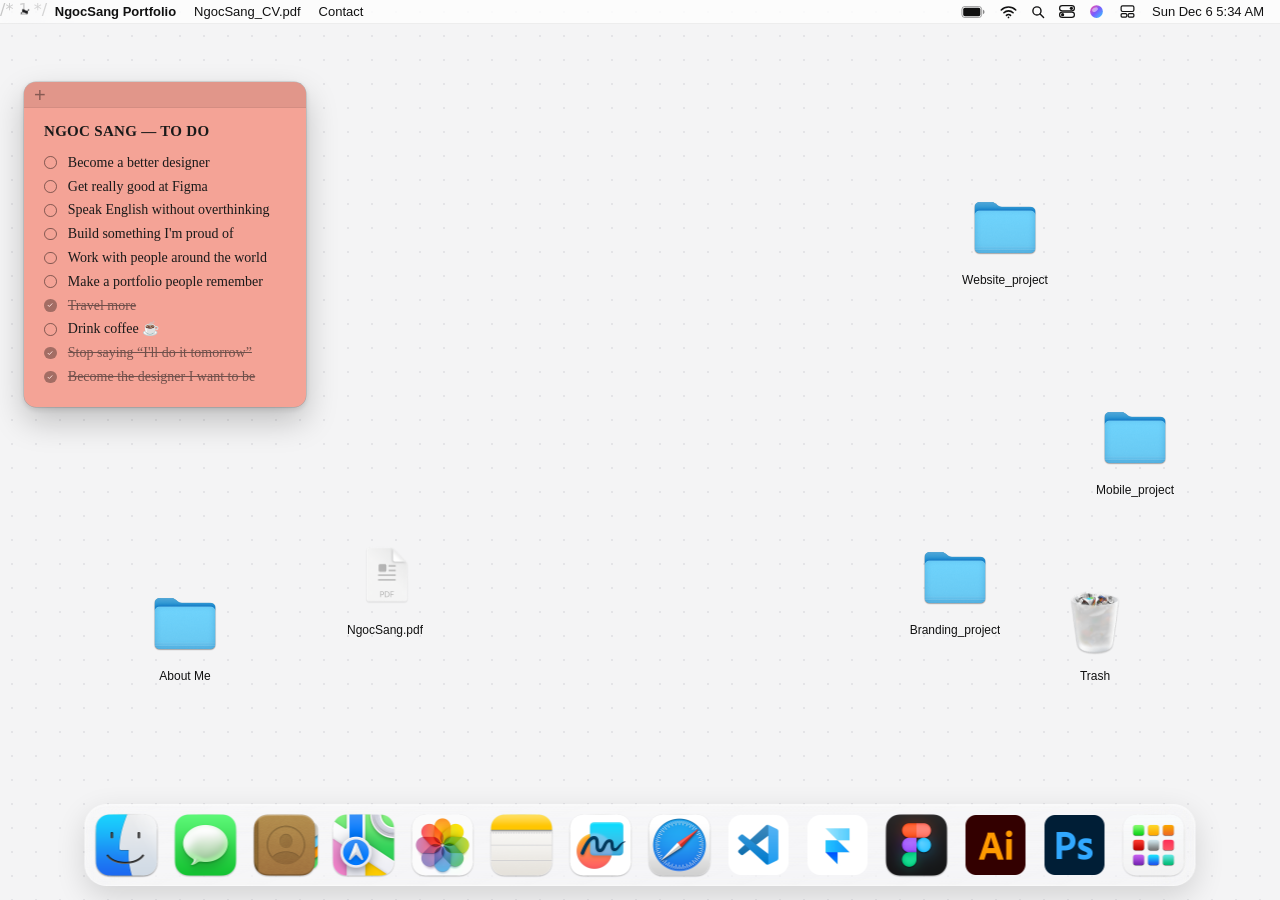
==== commit 740b634f: "commit1 13/10/026" ====
--- a/index.html
+++ b/index.html
@@ -254,4 +254,5 @@
   <noscript>Please enable JavaScript to open the folders and windows on this portfolio.</noscript>
 </body>
 
-</html>+</html>
+/* 1 */
--- a/css/desktop.css
+++ b/css/desktop.css
@@ -637,4 +637,4 @@
 .desk-icon.pop > .group-tile,
 .group-item.pop > img {
   animation: lift-pop .5s var(--ease) both;
-}+}
--- a/css/app-mode.css
+++ b/css/app-mode.css
@@ -247,4 +247,5 @@
   }
 
   .dock-more-item, .dock-more-item img { width: 56px; height: 56px; }
-}+}
+/* 1 */
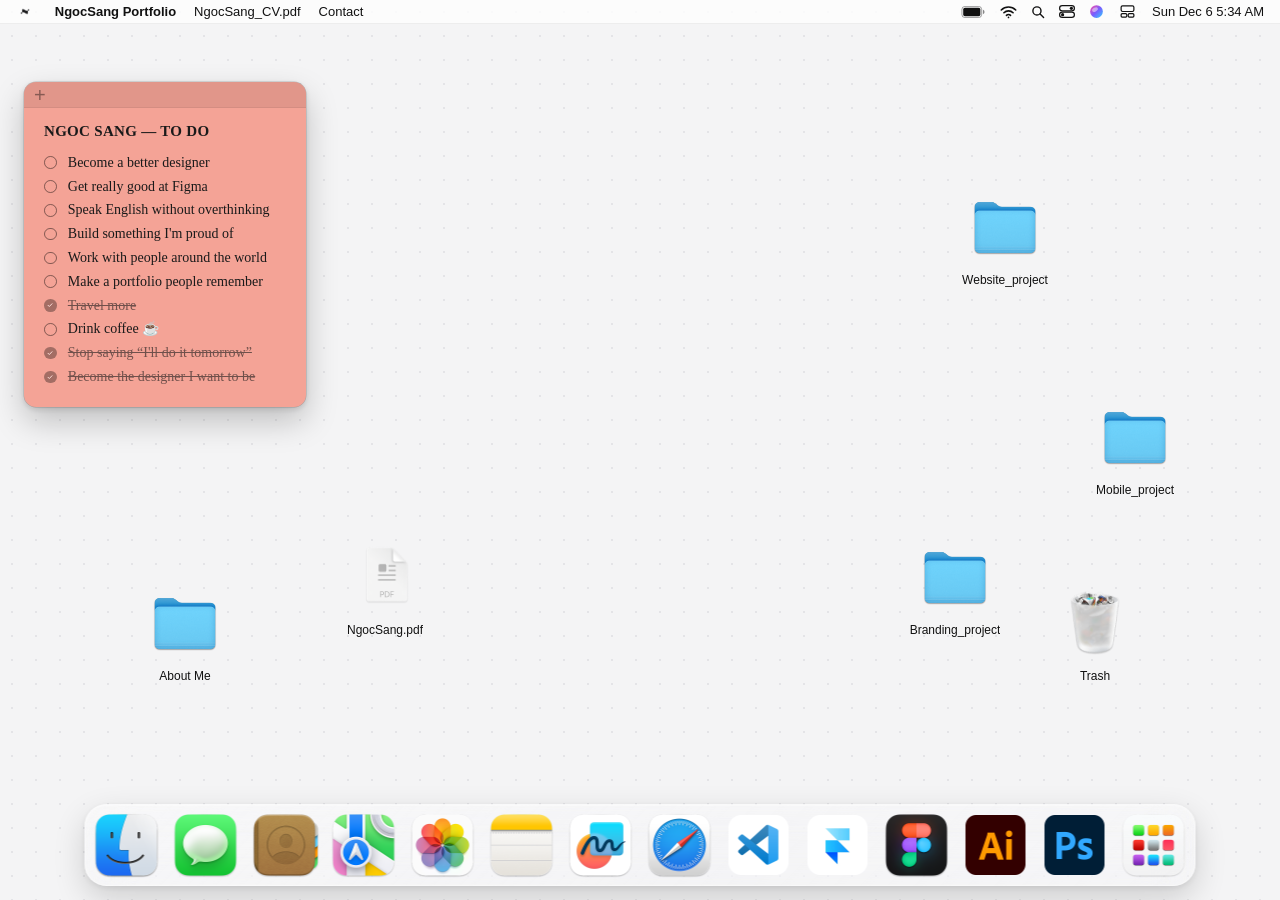
==== commit 904d5a78: "commit1 1/10/026" ====
--- a/index.html
+++ b/index.html
@@ -57,7 +57,7 @@
   <script src="js/apps/messages.js" defer></script>
   <script src="js/apps/contact.js" defer></script>
   <script src="js/apps/photos.js" defer></script>
-  <script src="js/apps/map-city.js"></script>
+  <script src="js/apps/map-city.js" defer></script>
   <script src="js/apps/map.js" defer></script>
   <script src="js/apps/doc.js" defer></script>
   <script src="js/apps/freeform.js" defer></script>
@@ -255,4 +255,3 @@
 </body>
 
 </html>
-/* 1 */
--- a/css/liquid-glass.css
+++ b/css/liquid-glass.css
@@ -1,23 +1,63 @@
 /* =========================================================
-   liquid-glass.css (bản gộp cuối): kính tinh tế kiểu thư mục iOS
+   liquid-glass.css (bản tối ưu): kính "Liquid Glass" kiểu Apple
    Nạp SAU desktop.css, TRƯỚC sticky-note.css và responsive.css
+
+   Đặc trưng của Liquid Glass được mô phỏng:
+   1. Nền kính gần như trong, chỉ blur vừa phải + tăng bão hoà / sáng (màu hình nền "thấm" qua kính)
+   2. Viền sáng dạng gradient (specular rim): sáng ở góc trên-trái và dưới-phải, gần như tắt ở giữa các cạnh
+   3. Ánh phản chiếu ở nửa trên + bóng trong (inner glow) ở đáy tạo cảm giác có độ dày
+   4. Chuyển động lò xo (spring) khi mở thư mục và khi nhấn
+   5. (Tuỳ chọn, chỉ Chromium) khúc xạ nền bằng SVG displacement: xem mục 11
+
+   Hiệu năng: mỗi lớp kính chỉ có MỘT backdrop-filter; lớp sáng / viền dùng pseudo-element không blur;
+   tắt blur cho phần tử đang kéo; không đặt contain: paint lên phần tử có backdrop-filter.
 ========================================================= */
 
 /* ---------- 1. TOKENS (dock.css cũng dùng các biến này) ---------- */
 :root {
-  --lg-fill: linear-gradient(160deg, rgba(255,255,255,.2), rgba(255,255,255,.1));
-  --lg-edge: rgba(255,255,255,.4);
-  --lg-shadow: 0 10px 30px rgba(0,0,0,.14);
+  --lg-fill:
+    linear-gradient(135deg, rgba(255,255,255,.26), rgba(255,255,255,.07) 55%, rgba(255,255,255,.15));
+  --lg-edge: rgba(255,255,255,.4);                       /* giữ tên cũ cho dock.css */
+  --lg-shadow: 0 12px 32px rgba(0,0,0,.16), 0 2px 6px rgba(0,0,0,.08);
   --lg-text: #fff;
   --lg-text-shadow: 0 1px 4px rgba(0,0,0,.35);
+
+  --lg-blur: blur(14px) saturate(180%) brightness(1.06);
+  --lg-blur-sm: blur(10px) saturate(170%) brightness(1.05);
+  --lg-rim: linear-gradient(145deg,
+    rgba(255,255,255,.85) 0%,
+    rgba(255,255,255,.14) 28%,
+    rgba(255,255,255,.05) 55%,
+    rgba(255,255,255,.12) 78%,
+    rgba(255,255,255,.55) 100%);
+  --lg-spec:
+    inset 1px 1.5px 1px -0.5px rgba(255,255,255,.75),    /* điểm sáng góc trên-trái */
+    inset -1px -1px 1px -0.5px rgba(255,255,255,.35),    /* điểm sáng góc dưới-phải */
+    inset 0 -12px 24px -14px rgba(255,255,255,.28);      /* bóng trong ở đáy */
+  --lg-spring: cubic-bezier(.34, 1.56, .64, 1);
+  --lg-ease: cubic-bezier(.22, .8, .24, 1);
 }
 
 @media (prefers-color-scheme: dark) {
   :root {
-    --lg-fill: linear-gradient(160deg, rgba(255,255,255,.14), rgba(255,255,255,.06));
+    --lg-fill:
+      linear-gradient(135deg, rgba(255,255,255,.18), rgba(255,255,255,.04) 55%, rgba(255,255,255,.1));
     --lg-edge: rgba(255,255,255,.25);
-    --lg-shadow: 0 10px 30px rgba(0,0,0,.4);
+    --lg-shadow: 0 12px 32px rgba(0,0,0,.4), 0 2px 6px rgba(0,0,0,.25);
+    --lg-blur: blur(16px) saturate(170%) brightness(.98);
+    --lg-spec:
+      inset 1px 1.5px 1px -0.5px rgba(255,255,255,.55),
+      inset -1px -1px 1px -0.5px rgba(255,255,255,.22),
+      inset 0 -12px 24px -14px rgba(255,255,255,.16);
   }
+}
+
+/* nền động (wallpaper.js gắn body.wp-dark): kính dịu hơn trên nền tối, bất kể chế độ hệ thống */
+body.wp-dark {
+  --lg-fill:
+    linear-gradient(135deg, rgba(255,255,255,.18), rgba(255,255,255,.04) 55%, rgba(255,255,255,.1));
+  --lg-shadow: 0 12px 32px rgba(0,0,0,.4), 0 2px 6px rgba(0,0,0,.25);
+  --lg-blur: blur(16px) saturate(170%) brightness(.98);
 }
 
 
@@ -34,11 +74,11 @@
   content: "";
   position: absolute;
   inset: 0;
-  background: rgba(255,255,255,.06);
-  -webkit-backdrop-filter: blur(26px) saturate(115%);
-  backdrop-filter: blur(26px) saturate(115%);
-  animation: fade-in .25s ease both;
-  transition: opacity .22s ease;
+  background: rgba(20,22,34,.1);                         /* hơi tối đi như iOS khi mở thư mục */
+  -webkit-backdrop-filter: blur(22px) saturate(125%);
+  backdrop-filter: blur(22px) saturate(125%);
+  animation: fade-in .28s ease both;
+  transition: opacity .24s ease;
 }
 
 .group-overlay.is-closing::before { opacity: 0; }
@@ -49,21 +89,26 @@
   position: relative;
   overflow: visible;                  /* để tên thư mục nằm phía trên panel */
   padding-top: 26px;
-  border-radius: 38px;
+  border-radius: 40px;
   background: var(--lg-fill);
-  border: 1px solid var(--lg-edge);
-  box-shadow: inset 0 1px 0 rgba(255,255,255,.3), var(--lg-shadow);
-  -webkit-backdrop-filter: blur(14px) saturate(140%);
-  backdrop-filter: blur(14px) saturate(140%);
-}
-
+  border: 1px solid transparent;      /* chỗ cho viền gradient ở ::after, không làm lệch layout */
+  box-shadow: var(--lg-spec), var(--lg-shadow);
+  -webkit-backdrop-filter: var(--lg-blur);
+  backdrop-filter: var(--lg-blur);
+  animation: lg-pop .46s var(--lg-spring) both;
+  transform-origin: 50% 60%;
+}
+
+/* ánh phản chiếu: vệt sáng ở góc trên-trái, mờ dần xuống */
 .group-panel::before {
   content: "";
   position: absolute;
   inset: 0;
   z-index: 0;
   border-radius: inherit;
-  background: linear-gradient(180deg, rgba(255,255,255,.14), transparent 40%);
+  background:
+    radial-gradient(120% 70% at 18% 0%, rgba(255,255,255,.26), transparent 58%),
+    linear-gradient(180deg, rgba(255,255,255,.1), transparent 38%);
   pointer-events: none;
 }
 
@@ -86,27 +131,57 @@
 
 .group-item .label { color: var(--lg-text); text-shadow: var(--lg-text-shadow); }
 
-
-/* ---------- 4. TILE NHÓM TRÊN DESKTOP + Ô GỘP ---------- */
+@keyframes lg-pop {
+  from { opacity: 0; transform: scale(.86); }
+  to   { opacity: 1; transform: none; }
+}
+
+
+/* ---------- 4. VIỀN SÁNG (specular rim) dùng chung ---------- */
+.group-panel::after,
+.desk-group .group-tile::after {
+  content: "";
+  position: absolute;
+  inset: -1px;
+  z-index: 2;
+  padding: 1px;
+  border-radius: inherit;
+  background: var(--lg-rim);
+  -webkit-mask: linear-gradient(#000 0 0) content-box, linear-gradient(#000 0 0);
+  -webkit-mask-composite: xor;
+  mask: linear-gradient(#000 0 0) content-box, linear-gradient(#000 0 0);
+  mask-composite: exclude;
+  pointer-events: none;
+}
+
+
+/* ---------- 5. TILE NHÓM TRÊN DESKTOP + Ô GỘP ---------- */
 .desk-group .group-tile {
+  position: relative;
   background: var(--lg-fill);
-  border: 1px solid var(--lg-edge);
+  border: 1px solid transparent;
   border-radius: 28%;
-  box-shadow: inset 0 1px 0 rgba(255,255,255,.3), 0 4px 12px rgba(0,0,0,.12);
-  -webkit-backdrop-filter: blur(10px) saturate(140%);
-  backdrop-filter: blur(10px) saturate(140%);
-}
+  box-shadow: var(--lg-spec), 0 6px 16px rgba(0,0,0,.14);
+  -webkit-backdrop-filter: var(--lg-blur-sm);
+  backdrop-filter: var(--lg-blur-sm);
+  transition: transform .35s var(--lg-spring), box-shadow .25s ease;
+}
+
+/* nhấn: lún xuống rồi bật lại kiểu lò xo */
+.desk-group:active .group-tile { transform: scale(.94); }
 
 .desk-icon.merge-target::after {
-  background: rgba(255,255,255,.22);
+  background: rgba(255,255,255,.24);
   outline: 0;
-  border: 1px solid rgba(255,255,255,.55);
+  border: 1px solid rgba(255,255,255,.6);
   border-radius: 28%;
-  box-shadow: none;
-}
-
-
-/* ---------- 5. DẤU TRỪ KIỂU GLASS + NHÃN KHI KÉO ---------- */
+  box-shadow: var(--lg-spec);
+  -webkit-backdrop-filter: blur(8px) saturate(160%);
+  backdrop-filter: blur(8px) saturate(160%);
+}
+
+
+/* ---------- 6. DẤU TRỪ KIỂU GLASS + NHÃN KHI KÉO ---------- */
 .desktop-edit-mode :is(.desk-icon, .group-item)::before {
   box-sizing: border-box;
   top: -7px;
@@ -117,12 +192,12 @@
   color: #fff;
   text-shadow: 0 1px 2px rgba(0,0,0,.35);
   background:
-    radial-gradient(circle at 30% 20%, rgba(255,255,255,.55), transparent 55%),
-    linear-gradient(145deg, rgba(110,110,125,.55), rgba(40,40,55,.45));
-  border: 1px solid rgba(255,255,255,.6);
+    radial-gradient(circle at 30% 20%, rgba(255,255,255,.5), transparent 55%),
+    linear-gradient(145deg, rgba(110,110,125,.5), rgba(40,40,55,.42));
+  border: 1px solid rgba(255,255,255,.55);
   box-shadow:
-    inset 0 1px 0 rgba(255,255,255,.75),
-    inset 0 -3px 5px -2px rgba(255,255,255,.3),
+    inset 1px 1.5px 1px -0.5px rgba(255,255,255,.8),
+    inset -1px -1px 1px -0.5px rgba(255,255,255,.3),
     0 3px 8px rgba(0,0,0,.25);
   -webkit-backdrop-filter: blur(8px) saturate(180%);
   backdrop-filter: blur(8px) saturate(180%);
@@ -132,9 +207,11 @@
   padding: 1px 8px;
   border-radius: 999px;
   background: rgba(255,255,255,.3);
-}
-
-/* ---------- 6. NỀN TỐI: chữ icon + Welcome chuyển trắng (class do wallpaper.js gắn) ---------- */
+  box-shadow: var(--lg-spec);
+}
+
+
+/* ---------- 7. NỀN TỐI: chữ icon + Welcome chuyển trắng (class do wallpaper.js gắn) ---------- */
 .desk-icon .label,
 .welcome { transition: color .5s ease; }
 
@@ -145,8 +222,9 @@
 }
 
 
-/* ---------- 7. MƯỢT ---------- */
-.desk-icon { contain: layout style; backface-visibility: hidden; }
+/* ---------- 8. MƯỢT ---------- */
+/* (đã bỏ backface-visibility: hidden: mục 10 vốn đặt lại visible nên rule này không có tác dụng) */
+.desk-icon { contain: layout style; }
 .desk-icon.dragging,
 .group-item.dragging { will-change: translate, scale; }
 .sticky-note.is-dragging { will-change: translate, scale, rotate; }
@@ -155,12 +233,17 @@
   box-shadow: none;
   filter: none;
 }
+
+/* đang kéo: bỏ blur của tile (tốn GPU nhất), giữ nền + viền để nhìn vẫn như kính */
 .desk-icon.dragging > .group-tile {
-  box-shadow: inset 0 1px 0 rgba(255,255,255,.3), 0 8px 16px rgba(0,0,0,.18);
-}
-
-
-/* ---------- 8. FALLBACK ---------- */
+  -webkit-backdrop-filter: none;
+  backdrop-filter: none;
+  background: linear-gradient(135deg, rgba(255,255,255,.38), rgba(255,255,255,.18));
+  box-shadow: var(--lg-spec), 0 12px 22px rgba(0,0,0,.2);
+}
+
+
+/* ---------- 9. FALLBACK ---------- */
 @supports not ((backdrop-filter: blur(1px)) or (-webkit-backdrop-filter: blur(1px))) {
   .group-panel { background: rgba(110,110,125,.85); }
   .desk-group .group-tile { background: rgba(140,140,170,.35); }
@@ -170,32 +253,45 @@
   .group-panel,
   .desk-group .group-tile,
   .group-overlay::before,
+  .desk-icon.merge-target::after,
   .desktop-edit-mode :is(.desk-icon, .group-item)::before {
     -webkit-backdrop-filter: none;
     backdrop-filter: none;
   }
   .group-panel { background: rgba(110,110,125,.92); }
+  .desk-group .group-tile { background: rgba(120,120,140,.7); }
   .desktop-edit-mode :is(.desk-icon, .group-item)::before { background: rgba(70,70,80,.85); }
+}
+
+@media (prefers-contrast: more) {
+  :root { --lg-rim: linear-gradient(145deg, #fff, rgba(255,255,255,.4) 50%, #fff); }
+  .group-panel { background: rgba(60,60,75,.7); }
 }
 
 @media (prefers-reduced-motion: reduce) {
   .group-overlay::before { animation: none; transition: none; }
-}
+  .group-panel { animation: none; }
+  .desk-group .group-tile { transition: none; }
+}
+
+
 /* =========================================================
-   9. HOVER / NHẤN: chỉ giữ hiệu ứng nhấc + phóng to icon
-      Không khung, không bóng, không ô xám
+   10. HOVER / NHẤN: chỉ giữ hiệu ứng nhấc + phóng to icon
+       Không khung, không bóng, không ô xám
 ========================================================= */
 .desktop-icons .desk-icon,
 .desktop-icons .desk-icon:hover,
-.desktop-icons .desk-icon:active,
-.desktop-icons .desk-icon:focus {
+.desktop-icons .desk-icon:active {
   background: none;
   border: 0;
   box-shadow: none;
-  outline: none;
   filter: none;
   backface-visibility: visible;      /* bỏ lớp vẽ riêng gây khung vuông */
 }
+
+/* chỉ tắt viền focus khi bấm chuột; bàn phím (:focus-visible) vẫn có dấu hiệu (nhãn nền kính ở mục 6) */
+.desktop-icons .desk-icon:focus:not(:focus-visible) { outline: none; }
+.desktop-icons .desk-icon:focus { background: none; border: 0; box-shadow: none; filter: none; }
 
 /* !important vì rule hover trong desktop.css có độ ưu tiên rất cao */
 .desktop-icons .desk-icon > img,
@@ -208,4 +304,29 @@
 }
 
 /* ::after chỉ dành cho ô gộp thư mục, còn lại tắt hết */
-.desktop-icons .desk-icon:not(.merge-target)::after { content: none; }+.desktop-icons .desk-icon:not(.merge-target)::after { content: none; }
+
+
+/* =========================================================
+   11. (TUỲ CHỌN, CHỈ CHROMIUM) KHÚC XẠ NỀN
+   Liquid Glass thật bẻ cong hình nền ở rìa kính. CSS thuần không làm được; có thể xấp xỉ bằng
+   bộ lọc SVG feDisplacementMap đưa vào backdrop-filter. Safari / Firefox không hỗ trợ => bỏ qua, vẫn đẹp như trên.
+
+   Bật bằng 2 bước:
+   (a) Dán đoạn SVG này ngay sau <body> trong index.html:
+       <svg width="0" height="0" style="position:absolute" aria-hidden="true">
+         <filter id="lg-refract" x="-5%" y="-5%" width="110%" height="110%" color-interpolation-filters="sRGB">
+           <feTurbulence type="fractalNoise" baseFrequency=".008 .012" numOctaves="2" seed="7" result="n"/>
+           <feGaussianBlur in="n" stdDeviation="2" result="nb"/>
+           <feDisplacementMap in="SourceGraphic" in2="nb" scale="26" xChannelSelector="R" yChannelSelector="G"/>
+         </filter>
+       </svg>
+   (b) Thêm class lg-refract lên <html>: document.documentElement.classList.add("lg-refract")
+========================================================= */
+@supports (backdrop-filter: url(#x)) {
+  html.lg-refract .group-panel {
+    -webkit-backdrop-filter: url(#lg-refract) blur(10px) saturate(180%) brightness(1.06);
+    backdrop-filter: url(#lg-refract) blur(10px) saturate(180%) brightness(1.06);
+  }
+  html.lg-refract .desk-icon.dragging > .group-tile { -webkit-backdrop-filter: none; backdrop-filter: none; }
+}
--- a/css/apps/photos.css
+++ b/css/apps/photos.css
@@ -752,12 +752,12 @@
   /* Lưới */
   .ph-canvas { padding: 14px 16px 8px; -webkit-overflow-scrolling: touch; }
   .ph-canvas.k-photos { padding: 2px 2px 8px; }
-  .ph-grid.albums { grid-template-columns: repeat(2, minmax(0, 1fr)); gap: 14px; }
+  .ph-grid.albums { grid-template-columns: repeat(3, minmax(0, 1fr)); gap: 22px 8px; }
   .ph-grid.photos { grid-template-columns: repeat(3, minmax(0, 1fr)); gap: 2px; }
   .ph-ph { border-radius: 0; }
   .ph-al:hover { transform: none; box-shadow: 0 1px 3px rgba(0, 0, 0, .16), 0 8px 22px rgba(0, 0, 0, .08); }
   .ph-al:active { transform: scale(.97); }
-  .ph-all { font-size: 15px; }
+  .ph-all { left: 8px; right: 8px; bottom: 8px; font-size: 13px; letter-spacing: -.02em; }
 
   /* Chân trang: "12 ảnh" */
   .ph-foot { display: block; padding: 28px 0 14px; text-align: center; }
@@ -813,7 +813,7 @@
 @media (min-width: 600px) and (max-width: 1100px) {
   .ph-canvas { padding: 20px 24px 8px; }
   .ph-canvas.k-photos { padding: 2px 2px 8px; }
-  .ph-grid.albums { grid-template-columns: repeat(3, minmax(0, 1fr)); gap: 18px; }
+  .ph-grid.albums { grid-template-columns: repeat(auto-fill, minmax(120px, 1fr)); gap: 26px 12px; }
   .ph-grid.photos { grid-template-columns: repeat(5, minmax(0, 1fr)); }
   .pm-head, .pm-search { margin-left: 24px; margin-right: 24px; }
   .pm-head { padding-left: 0; padding-right: 0; }
@@ -865,4 +865,199 @@
 
   /* Khi không còn thanh tiêu đề, chừa chỗ cho tai thỏ / thanh trạng thái */
   .pm-head { padding-top: calc(12px + env(safe-area-inset-top, 0px)); }
+}
+/* =========================================================
+   GLASS: kính mờ cho Photos (dán ở CUỐI file)
+========================================================= */
+.ph {
+  --gl-bg: rgba(255, 255, 255, .52);
+  --gl-side: rgba(233, 233, 234, .72);
+  --gl-ring: rgba(255, 255, 255, .55);
+  --gl-hi: inset 0 1px 0 rgba(255, 255, 255, .75), inset 0 -1px 0 rgba(255, 255, 255, .15);
+  --gl-drop: 0 8px 24px rgba(0, 0, 0, .12);
+  --gl-blur: blur(22px) saturate(180%);
+}
+
+@media (prefers-color-scheme: dark) {
+  .ph {
+    --gl-bg: rgba(58, 58, 62, .5);
+    --gl-side: rgba(43, 43, 46, .7);
+    --gl-ring: rgba(255, 255, 255, .14);
+    --gl-hi: inset 0 1px 0 rgba(255, 255, 255, .18), inset 0 -1px 0 rgba(255, 255, 255, .04);
+    --gl-drop: 0 8px 24px rgba(0, 0, 0, .4);
+  }
+}
+
+/* Mọi thành phần nổi dùng chung 1 kiểu kính */
+.ph-pill,
+.ph-title,
+.ph-nav,
+.pm-circle,
+.pm-search,
+.pm-tabs,
+.ph-pop {
+  background: var(--gl-bg);
+  -webkit-backdrop-filter: var(--gl-blur);
+  backdrop-filter: var(--gl-blur);
+  box-shadow: 0 0 0 .5px var(--gl-ring), var(--gl-hi), var(--gl-drop);
+}
+
+.ph-side {
+  background: var(--gl-side);
+  -webkit-backdrop-filter: var(--gl-blur);
+  backdrop-filter: var(--gl-blur);
+}
+
+.ph-nav:hover { background: var(--gl-bg); }
+.ph-search:focus-within {
+  box-shadow: 0 0 0 3px rgba(10, 132, 255, .4), 0 0 0 .5px rgba(10, 132, 255, .8), var(--gl-hi);
+}
+
+.ph-toast {
+  background: rgba(30, 30, 32, .55);
+  -webkit-backdrop-filter: var(--gl-blur);
+  backdrop-filter: var(--gl-blur);
+  box-shadow: 0 0 0 .5px rgba(255, 255, 255, .18), inset 0 1px 0 rgba(255, 255, 255, .15);
+}
+
+.pm-tab.on {
+  background: rgba(255, 255, 255, .28);
+  box-shadow: inset 0 1px 0 rgba(255, 255, 255, .5), 0 1px 4px rgba(0, 0, 0, .1);
+}
+@media (prefers-color-scheme: dark) {
+  .pm-tab.on { background: rgba(255, 255, 255, .14); box-shadow: inset 0 1px 0 rgba(255, 255, 255, .2); }
+}
+
+/* Tiêu đề trên thanh công cụ cũng thành viên kính để đọc được khi ảnh trôi bên dưới */
+.ph-title {
+  align-self: center;
+  align-items: center;
+  height: 32px;
+  padding: 0 14px;
+  border-radius: 999px;
+}
+
+/* ---------- Máy tính: thanh công cụ nổi, ảnh cuộn dưới lớp kính ---------- */
+@media (min-width: 1101px) {
+  .ph-bar {
+    position: absolute;
+    top: 0; left: 0; right: 0;
+    z-index: 3;
+    pointer-events: none;
+  }
+  .ph-bar > * { pointer-events: auto; }
+  .ph-bar > .ph-sp { pointer-events: none; }
+  .ph-canvas { padding-top: 56px; }
+  .ph-canvas.v-3d { padding-top: 0; }
+}
+
+/* =========================================================
+   PHOTOS MOBILE: đồng bộ hiệu ứng + kích thước với Finder
+   (khối này phải nằm CUỐI file)
+========================================================= */
+.ph {
+  --ph-grad: linear-gradient(#e8e8ec 0, #f6f6f8 150px, #fff 320px);
+  --ph-glass: linear-gradient(160deg, rgba(255,255,255,.92), rgba(255,255,255,.72));
+  --ph-edge: rgba(255, 255, 255, .95);
+  --ph-shine: inset 0 1px 0 rgba(255,255,255,.95), inset 0 -2px 4px -2px rgba(255,255,255,.6);
+  --ph-drop: 0 6px 20px rgba(0, 0, 0, .12);
+  --ph-tabon: rgba(120, 120, 128, .14);
+}
+@media (prefers-color-scheme: dark) {
+  .ph {
+    --ph-grad: linear-gradient(#1c1c1e 0, #0a0a0b 160px, #000 320px);
+    --ph-glass: linear-gradient(160deg, rgba(88,88,94,.72), rgba(44,44,46,.62));
+    --ph-edge: rgba(255, 255, 255, .2);
+    --ph-shine: inset 0 1px 0 rgba(255,255,255,.28), inset 0 -2px 4px -2px rgba(255,255,255,.1);
+    --ph-drop: 0 6px 20px rgba(0, 0, 0, .55);
+    --ph-tabon: rgba(255, 255, 255, .16);
+  }
+}
+
+@media (max-width: 1100px) {
+  /* nền: dải xám mềm ở trên như iOS */
+  .ph,
+  .ph-main { background: var(--ph-grad); }
+  .ph-main { position: relative; }
+
+  /* nút tròn, ô tìm kiếm, thanh tab, menu: kính có viền sáng */
+  .pm-circle,
+  .pm-search,
+  .pm-tabs,
+  .ph-pop {
+    background: var(--ph-glass);
+    border: 1px solid var(--ph-edge);
+    box-shadow: var(--ph-shine), var(--ph-drop);
+    -webkit-backdrop-filter: blur(22px) saturate(180%);
+    backdrop-filter: blur(22px) saturate(180%);
+  }
+
+  .pm-circle { transition: transform .18s cubic-bezier(.2, .8, .2, 1), opacity .18s; }
+  .pm-circle:active { transform: scale(.92); opacity: 1; }
+  .pm-circle:disabled { opacity: 1; }
+
+  .pm-title { font-size: 18px; font-weight: 700; letter-spacing: -.01em; }
+
+  .pm-search { margin-top: 6px; margin-bottom: 10px; }
+  .pm-search .ph-sico svg { stroke-width: 3; }
+  .pm-search input { font-size: 18px; font-weight: 500; }
+
+  /* chừa chỗ cho thanh tab nổi */
+  .ph-canvas,
+  .ph-canvas.k-photos,
+  .ph-canvas.k-albums { padding-bottom: calc(120px + env(safe-area-inset-bottom, 0px)); }
+
+  /* thẻ album: nhỏ gọn hơn, nhấn có hiệu ứng như thư mục Finder */
+  .ph-al {
+    border-radius: 12px;
+    box-shadow: 0 1px 2px rgba(0, 0, 0, .14), 0 4px 10px rgba(0, 0, 0, .08);
+  }
+  .ph-al:active { transform: scale(.96); opacity: .85; }
+
+  /* thanh tab: nổi hẳn lên, cao hơn thanh home */
+  .pm-tabs {
+    position: absolute;
+    left: 50%;
+    bottom: calc(26px + env(safe-area-inset-bottom, 0px));
+    transform: translateX(-50%);
+    z-index: 5;
+    width: calc(100% - 64px);
+    max-width: 320px;
+    margin: 0;
+    padding: 5px;
+    gap: 2px;
+    box-shadow: var(--ph-shine), 0 10px 30px rgba(0, 0, 0, .18);
+  }
+  .pm-tab {
+    height: 52px;
+    gap: 2px;
+    font-size: 11.5px;
+    font-weight: 700;
+    transition: background .2s, transform .18s;
+  }
+  .pm-tab:active { transform: scale(.94); opacity: 1; }
+  .pm-tab svg { width: 24px; height: 24px; }
+  .pm-tab.on {
+    background: var(--ph-tabon);
+    box-shadow: inset 0 0 0 .5px rgba(255, 255, 255, .25);
+  }
+}
+
+/* điện thoại: lề lưới album hẹp lại để đủ 3 cột */
+@media (max-width: 599px) {
+  .ph-canvas.k-albums { padding: 16px 10px calc(120px + env(safe-area-inset-bottom, 0px)); }
+}
+
+/* tablet */
+@media (min-width: 600px) and (max-width: 1100px) {
+  .pm-tabs { max-width: 380px; }
+  .ph-canvas.k-albums { padding-bottom: calc(130px + env(safe-area-inset-bottom, 0px)); }
+}
+
+@media (prefers-reduced-transparency: reduce) {
+  .pm-circle, .pm-search, .pm-tabs, .ph-pop {
+    -webkit-backdrop-filter: none;
+    backdrop-filter: none;
+    background: var(--ph-card);
+  }
 }
--- a/css/apps/spotify.css
+++ b/css/apps/spotify.css
@@ -1,10 +1,12 @@
 /* css/apps/spotify.css: widget Spotify kiểu iOS (nạp SAU windows.css) */
 
 .win.is-spotify {
+  --sp-ease: cubic-bezier(.2, .9, .25, 1.05);
   min-width: 0; min-height: 0;
   border-radius: 22px; overflow: hidden;
-  border: 0 !important; outline: 0 !important; background: transparent !important;
-  box-shadow: 0 10px 30px rgba(0,0,0,.45) !important;
+  border: 0 !important; outline: 0 !important;
+  background: transparent !important;
+  box-shadow: 0 10px 30px rgba(0, 0, 0, .45) !important;
   -webkit-backdrop-filter: none; backdrop-filter: none;
 }
 @supports (corner-shape: squircle) {
@@ -15,27 +17,16 @@
 .win.is-spotify > .rs { display: none; }
 .win.is-spotify .win-body { padding: 0; background: transparent; }
 
-/* ghim widget vào góc phải trên, ngay dưới thanh menu */
-/* .win.is-spotify {
-  position: fixed !important;
-  top: 36px !important;
-  right: 18px !important;
-  left: auto !important;
-  bottom: auto !important;
-  transform: none !important;
-} */
-
 .sp {
   position: relative; box-sizing: border-box; height: 100%;
-  display: block;
-  padding: 10px 0 0;
+  display: block; padding: 10px 0 0;
   background: #282828; color: #fff;
   font: 12px/1.3 var(--ui-font, -apple-system, BlinkMacSystemFont, "SF Pro Text", "Helvetica Neue", Arial, sans-serif);
   user-select: none; -webkit-user-select: none;
 }
 .sp svg { display: block; width: 100%; height: 100%; fill: currentColor; }
 
-/* iframe Spotify chạy ngầm (ẩn, nhưng KHÔNG dùng display:none để nhạc vẫn phát) */
+/* iframe Spotify chạy ngầm: ẩn bằng opacity (KHÔNG dùng display:none để nhạc vẫn phát) */
 .sp-host {
   position: absolute; left: 0; top: 0; width: 300px; height: 80px;
   opacity: 0; pointer-events: none; z-index: -1; overflow: hidden;
@@ -48,7 +39,7 @@
   border-radius: 0 0 22px 22px; color-scheme: normal;
 }
 
-/* thẻ giao diện (chỉ dùng trên điện thoại/tablet) */
+/* ---------- thẻ giao diện iOS (chỉ hiện ở điện thoại/tablet) ---------- */
 .sp-card { display: none; flex: 1; min-height: 0; flex-direction: column; justify-content: space-between; }
 
 .sp-top { display: flex; align-items: center; gap: 12px; }
@@ -57,19 +48,22 @@
   background: #1c1c1e; pointer-events: none; -webkit-user-drag: none;
 }
 .sp-info { flex: 1; min-width: 0; }
-.sp-title, .sp-artist { font-size: 14.5px; line-height: 1.25; white-space: nowrap; overflow: hidden; text-overflow: ellipsis; }
+.sp-title, .sp-artist {
+  font-size: 14.5px; line-height: 1.25;
+  white-space: nowrap; overflow: hidden; text-overflow: ellipsis;
+}
 .sp-title { font-weight: 600; }
-.sp-artist { color: rgba(255,255,255,.6); }
+.sp-artist { color: rgba(255, 255, 255, .6); }
 
 .sp-time {
   display: flex; align-items: center; gap: 8px;
-  font-size: 10.5px; font-variant-numeric: tabular-nums; color: rgba(255,255,255,.55);
+  font-size: 10.5px; font-variant-numeric: tabular-nums; color: rgba(255, 255, 255, .55);
 }
 .sp-time span { flex: none; min-width: 26px; }
 .sp-time span:last-child { text-align: right; }
-.sp-track { flex: 1; height: 4px; border-radius: 2px; overflow: hidden; background: rgba(255,255,255,.25); }
+.sp-track { flex: 1; height: 4px; border-radius: 2px; overflow: hidden; background: rgba(255, 255, 255, .25); }
 .sp-track i {
-  display: block; width: 100%; height: 100%; background: rgba(255,255,255,.75);
+  display: block; width: 100%; height: 100%; background: rgba(255, 255, 255, .75);
   transform-origin: left center; transform: scaleX(0);
 }
 
@@ -83,75 +77,78 @@
 .sp-btn:active { transform: scale(.88); opacity: .7; }
 .sp-btn.sp-play { width: 38px; height: 38px; padding: 5px; }
 .sp-btn[disabled] { opacity: .35; pointer-events: none; }
-.sp-btn .ic-pause { display: none; }
+.sp-btn .ic-pause,
 .sp.playing .sp-btn .ic-play { display: none; }
 .sp.playing .sp-btn .ic-pause { display: block; }
 
-/* thanh sóng nhạc: mảnh 2px, cao tối đa 14px, màu xám nhạt như iOS */
+/* thanh sóng nhạc: --s = độ cao lúc nghỉ, --d = độ trễ so le khi chạy */
 .sp-eq { display: flex; align-items: center; gap: 2px; height: 14px; flex: none; }
 .sp-eq i {
   display: block; width: 2px; height: 14px; border-radius: 1px;
-  background: rgba(255,255,255,.55);
-  transform: scaleY(.4); transform-origin: center; will-change: transform;
+  background: rgba(255, 255, 255, .55);
+  transform: scaleY(var(--s, .4)); transform-origin: center;
 }
-.sp-eq i:nth-child(1) { transform: scaleY(.45); }
-.sp-eq i:nth-child(2) { transform: scaleY(.8); }
-.sp-eq i:nth-child(3) { transform: scaleY(1); }
-.sp-eq i:nth-child(4) { transform: scaleY(.6); }
-.sp-eq i:nth-child(5) { transform: scaleY(.35); }
-.sp.playing .sp-eq i { animation: sp-eq .9s ease-in-out infinite; }
-.sp.playing .sp-eq i:nth-child(2) { animation-delay: .12s; }
-.sp.playing .sp-eq i:nth-child(3) { animation-delay: .24s; }
-.sp.playing .sp-eq i:nth-child(4) { animation-delay: .36s; }
-.sp.playing .sp-eq i:nth-child(5) { animation-delay: .48s; }
-@keyframes sp-eq { 0%,100% { transform: scaleY(.3); } 50% { transform: scaleY(1); } }
-@media (prefers-reduced-motion: reduce) {
-  .sp.playing .sp-eq i { animation: none !important; }
+.sp-eq i:nth-child(1) { --s: .45; --d: 0; }
+.sp-eq i:nth-child(2) { --s: .8;  --d: 1; }
+.sp-eq i:nth-child(3) { --s: 1;   --d: 2; }
+.sp-eq i:nth-child(4) { --s: .6;  --d: 3; }
+.sp-eq i:nth-child(5) { --s: .35; --d: 4; }
+.sp.playing .sp-eq i {
+  will-change: transform;
+  animation: sp-eq .9s ease-in-out calc(var(--d) * .12s) infinite;
 }
+@keyframes sp-eq { 0%, 100% { transform: scaleY(.3); } 50% { transform: scaleY(1); } }
 
-/* viên thuốc Dynamic Island: chỉ dùng trên điện thoại/tablet */
+/* viên thuốc Dynamic Island: mặc định ẩn */
+.sp-mini { display: none; }
+/* viên thuốc/đảo: chỉ tồn tại ở điện thoại/tablet */
+.sp-island { display: none; }
 .sp-mini { display: none; }
 
 @media (max-width: 1024px) {
+
+  /* ===== TAB (cửa sổ) - hiện trong app switcher: thẻ player đầy đủ, KHÔNG còn bị ép thành viên thuốc ===== */
   .win.is-spotify {
-    position: fixed !important;
-    top: calc(var(--safe-top, 0px) + (var(--menubar-h, 44px) - 37px) / 2) !important;
-    left: 0 !important; right: 0 !important; bottom: auto !important;
-    margin: 0 auto !important;
-    transform: none !important;
-    width: 200px !important; height: 37px !important;
-    border-radius: 20px !important;
-    corner-shape: round !important;
-    overflow: hidden !important;
-    isolation: isolate;
-    background: #000 !important; box-shadow: none !important;
-    z-index: 9999 !important;
+    background: #282828 !important;
+    border-radius: 22px;
+  }
+  .win.is-spotify .win-body { height: 100%; }
+  .win.is-spotify .sp {
+    display: flex; align-items: center; justify-content: center;
+    height: 100%; padding: 0 22px; background: #282828;
+  }
+  .win.is-spotify .sp-desk { display: none; }
+  .win.is-spotify .sp-card {
+    display: flex; width: 100%; max-width: 340px; height: 162px; flex: none;
+    padding: 16px 4px 14px; box-sizing: border-box;
+  }
+
+  /* ===== ĐẢO: luôn ghim trên đỉnh, nằm ngoài cửa sổ nên đổi app vẫn còn ===== */
+  .sp-island {
+    position: fixed;
+    top: calc(var(--safe-top, 0px) + (var(--menubar-h, 44px) - 37px) / 2);
+    left: 0; right: 0; margin: 0 auto;
+    width: 200px; height: 37px;
+    display: flex; flex-direction: column;
+    box-sizing: border-box; padding: 16px 26px 14px;
+    border-radius: 20px; overflow: hidden; isolation: isolate;
+    background: #000; z-index: 9999;
     scale: 1;
     -webkit-font-smoothing: antialiased;
-    transition: width .5s cubic-bezier(.2,.9,.25,1.05), height .5s cubic-bezier(.2,.9,.25,1.05),
-                border-radius .5s ease, background .3s ease, scale .25s cubic-bezier(.2,.9,.25,1.1);
+    transition:
+      width .5s cubic-bezier(.2, .9, .25, 1.05), height .5s cubic-bezier(.2, .9, .25, 1.05),
+      border-radius .5s ease, background .3s ease,
+      scale .25s cubic-bezier(.2, .9, .25, 1.1);
   }
-  .win.is-spotify.sp-press { scale: 1.04; }
-  .win.is-spotify.sp-open {
-    width: min(340px, calc(100vw - 24px)) !important; height: 162px !important;
-    border-radius: 40px !important;
-    corner-shape: round !important;
-    background: #282828 !important;
-    box-shadow: 0 10px 30px rgba(0,0,0,.5) !important;
+  .sp-island.sp-press { scale: 1.04; }
+  .sp-island.sp-open {
+    width: min(340px, calc(100vw - 24px)); height: 162px;
+    border-radius: 40px; background: #282828;
+    box-shadow: 0 10px 30px rgba(0, 0, 0, .5);
   }
-
-  .win.is-spotify .win-body,
-  .win.is-spotify .sp { border-radius: inherit; overflow: hidden; }
-  .win.is-spotify .win-body { height: 100%; }
-
-  .win.is-spotify .sp { display: flex; flex-direction: column; background: #000; padding: 16px 26px 14px; transition: background .3s; }
-  .win.is-spotify .sp-card { display: flex; }
-  .win.is-spotify .sp-desk { display: none; }
-  .win.is-spotify.sp-open .sp { background: #282828; }
-
-  /* trạng thái thu: ẩn thẻ, chỉ hiện viên thuốc */
-  .win.is-spotify:not(.sp-open) .sp-card { opacity: 0; pointer-events: none; }
-  .win.is-spotify.sp-open .sp-card { opacity: 1; transition: opacity .25s .18s; }
+  .sp-island .sp-card { display: flex; height: auto; }
+  .sp-island:not(.sp-open) .sp-card { opacity: 0; pointer-events: none; }
+  .sp-island.sp-open .sp-card { opacity: 1; transition: opacity .25s .18s; }
 
   .sp-mini {
     position: absolute; inset: 0; z-index: 3;
@@ -163,10 +160,14 @@
     -webkit-touch-callout: none;
     -webkit-tap-highlight-color: transparent;
   }
-  .win.is-spotify.sp-open .sp-mini { opacity: 0; pointer-events: none; }
+  .sp-island.sp-open .sp-mini { opacity: 0; pointer-events: none; }
   .sp-mini img {
     width: 22px; height: 22px; border-radius: 6px; object-fit: cover;
-    background: #1c1c1e;
-    pointer-events: none; -webkit-user-drag: none;
+    background: #1c1c1e; pointer-events: none; -webkit-user-drag: none;
   }
+}
+
+@media (prefers-reduced-motion: reduce) {
+  .sp.playing .sp-eq i { animation: none; }
+  .sp-island { transition: none; }
 }
--- a/css/apps/finder.css
+++ b/css/apps/finder.css
@@ -881,6 +881,30 @@
 /* =========================================================
    FINDER MOBILE: tinh chỉnh giống app Tệp iPhone + liquid glass
 ========================================================= */
+/* Điện thoại: đúng 3 thư mục / hàng, icon nhỏ lại */
+@media (max-width: 599px) {
+  .fd-canvas:not(.v-mlist) {
+    grid-template-columns: repeat(3, minmax(0, 1fr));
+    gap: 22px 4px;
+    padding: 16px 10px 120px;
+  }
+
+  .fd-item img {
+    width: 100%;
+    max-width: 80px;              /* trước là 112px */
+  }
+
+  .fd-item span { font-size: 14px; }
+  .fd-sub { font-size: 12.5px; }
+}
+
+/* Tablet: vẫn lưới tự co giãn nhưng icon nhỏ hơn trước */
+@media (min-width: 600px) and (max-width: 1100px) {
+  .fd-canvas:not(.v-mlist) {
+    grid-template-columns: repeat(auto-fill, minmax(120px, 1fr));
+  }
+  .fd-item img { max-width: 96px; }   /* trước là 128px */
+}
 .fd {
   --fm-grad: linear-gradient(#e8e8ec 0, #f6f6f8 150px, #fff 320px);
   --fm-glass: linear-gradient(160deg, rgba(255,255,255,.92), rgba(255,255,255,.72));
@@ -888,6 +912,7 @@
   --fm-shine: inset 0 1px 0 rgba(255,255,255,.95), inset 0 -2px 4px -2px rgba(255,255,255,.6);
   --fm-drop: 0 6px 20px rgba(0, 0, 0, .12);
 }
+
 @media (prefers-color-scheme: dark) {
   .fd {
     --fm-grad: linear-gradient(#1c1c1e 0, #0a0a0b 160px, #000 320px);
@@ -1017,4 +1042,80 @@
     backdrop-filter: none;
     background: var(--fm-card);
   }
+}
+/* =========================================================
+   FINDER GLASS (máy tính >1100px): đồng bộ y hệt kính của Photos
+   Cùng biến màu, cùng blur, cùng vòng viền + bóng.
+   Thay NGUYÊN khối cũ "LIQUID GLASS cho Finder trên máy tính (>1100px)"
+   (file finder-liquid-glass.css). KHÔNG đụng khối kính icon (finder-icons-glass.css).
+========================================================= */
+@media (min-width: 1101px) {
+  .fd {
+    --gl-bg: rgba(255, 255, 255, .52);
+    --gl-side: rgba(233, 233, 234, .72);
+    --gl-ring: rgba(255, 255, 255, .55);
+    --gl-hi: inset 0 1px 0 rgba(255, 255, 255, .75), inset 0 -1px 0 rgba(255, 255, 255, .15);
+    --gl-drop: 0 8px 24px rgba(0, 0, 0, .12);
+    --gl-blur: blur(22px) saturate(180%);
+  }
+
+  /* Mọi thành phần nổi dùng chung 1 kiểu kính, giống Photos */
+  .fd-pill,
+  .fd-title,
+  .fd-pop {
+    background: var(--gl-bg);
+    -webkit-backdrop-filter: var(--gl-blur);
+    backdrop-filter: var(--gl-blur);
+    box-shadow: 0 0 0 .5px var(--gl-ring), var(--gl-hi), var(--gl-drop);
+  }
+
+  .fd-side {
+    background: var(--gl-side);
+    -webkit-backdrop-filter: var(--gl-blur);
+    backdrop-filter: var(--gl-blur);
+  }
+
+  /* Tiêu đề thành viên kính (Photos cũng bọc tiêu đề như vậy) */
+  .fd-title {
+    align-self: center;
+    height: 32px;
+    margin-left: 0;
+    padding: 0 14px;
+    border-radius: 999px;
+  }
+
+  .fd-search:focus-within {
+    box-shadow: 0 0 0 3px rgba(10, 132, 255, .4), 0 0 0 .5px rgba(10, 132, 255, .8), var(--gl-hi);
+  }
+
+  .fd-toast {
+    background: rgba(30, 30, 32, .55);
+    -webkit-backdrop-filter: var(--gl-blur);
+    backdrop-filter: var(--gl-blur);
+    box-shadow: 0 0 0 .5px rgba(255, 255, 255, .18), inset 0 1px 0 rgba(255, 255, 255, .15);
+  }
+
+  .fd-card {
+    background: var(--gl-bg);
+    -webkit-backdrop-filter: var(--gl-blur);
+    backdrop-filter: var(--gl-blur);
+    box-shadow: 0 0 0 .5px var(--gl-ring), var(--gl-hi), var(--gl-drop);
+  }
+}
+
+@media (min-width: 1101px) and (prefers-color-scheme: dark) {
+  .fd {
+    --gl-bg: rgba(58, 58, 62, .5);
+    --gl-side: rgba(43, 43, 46, .7);
+    --gl-ring: rgba(255, 255, 255, .14);
+    --gl-hi: inset 0 1px 0 rgba(255, 255, 255, .18), inset 0 -1px 0 rgba(255, 255, 255, .04);
+    --gl-drop: 0 8px 24px rgba(0, 0, 0, .4);
+  }
+}
+
+@media (min-width: 1101px) and (prefers-reduced-transparency: reduce) {
+  .fd-pill, .fd-title, .fd-pop, .fd-side, .fd-card, .fd-toast {
+    -webkit-backdrop-filter: none;
+    backdrop-filter: none;
+  }
 }
--- a/css/apps/map.css
+++ b/css/apps/map.css
@@ -1545,4 +1545,143 @@
   width: 100%;
   height: 100%;
   object-fit: contain;
+}
+/* ---------- Header kiểu iOS (điện thoại): quay lại · tiêu đề · "…" + ô tìm kiếm ---------- */
+.mp-hdr { display: none; }
+
+@media (max-width: 1100px) {
+  .mp-title { display: none; }                         /* tiêu đề cũ được thay bằng header */
+
+  .mp-hdr {
+    display: block;
+    position: absolute;
+    left: 0;
+    right: 0;
+    top: 0;
+    z-index: 6;
+    padding: calc(6px + env(safe-area-inset-top)) max(14px, env(safe-area-inset-right)) 12px max(14px, env(safe-area-inset-left));
+    background: linear-gradient(180deg, var(--mat-solid) 60%, transparent);
+  }
+
+  .mp-nav { display: grid; grid-template-columns: 44px 1fr 44px; align-items: center; height: 44px; }
+  .mp-nav h1 { margin: 0; text-align: center; font-size: 17px; font-weight: 600; letter-spacing: -.01em; color: var(--label); }
+
+  .mp-nb {
+    display: grid;
+    place-items: center;
+    width: 40px;
+    height: 40px;
+    padding: 0;
+    border: 0;
+    border-radius: 50%;
+    background: var(--fill2);
+    color: var(--label);
+    cursor: pointer;
+    touch-action: manipulation;
+    transition: opacity .15s ease;
+  }
+  .mp-nb:active { opacity: .6; }
+  .mp-nb svg { width: 20px; height: 20px; fill: none; stroke: currentColor; stroke-width: 2.4; stroke-linecap: round; stroke-linejoin: round; }
+  .mp-nb svg.dots { fill: currentColor; stroke: none; }
+  .mp-nb:focus-visible { outline: 3px solid color-mix(in srgb, var(--accent) 55%, transparent); }
+  .mp-nb.more { justify-self: end; }
+
+  .mp-search {
+    display: flex;
+    align-items: center;
+    gap: 10px;
+    height: 44px;
+    margin-top: 8px;
+    padding: 0 14px;
+    border-radius: 22px;
+    background: var(--fill2);
+    box-shadow: inset 0 0 0 .5px var(--sep);
+    color: var(--label);
+  }
+  .mp-search svg { flex: none; width: 18px; height: 18px; fill: none; stroke: currentColor; stroke-width: 2.4; stroke-linecap: round; stroke-linejoin: round; }
+  .mp-search input {
+    flex: 1;
+    min-width: 0;
+    height: 100%;
+    padding: 0;
+    border: 0;
+    outline: 0;
+    background: none;
+    color: var(--label);
+    font: inherit;
+    font-size: 16px;                                   /* >=16px để iOS không tự zoom khi chạm vào ô */
+    -webkit-appearance: none;
+    appearance: none;
+    user-select: text;
+    -webkit-user-select: text;
+  }
+  .mp-search input::placeholder { color: var(--label2); }
+  .mp-search input::-webkit-search-cancel-button { display: none; }
+  .mp-search:focus-within { box-shadow: inset 0 0 0 1.5px var(--accent); }
+
+  .mp-res {
+    position: absolute;
+    left: max(14px, env(safe-area-inset-left));
+    right: max(14px, env(safe-area-inset-right));
+    top: calc(100% - 6px);
+    max-height: 42vh;
+    margin: 0;
+    padding: 4px;
+    overflow-y: auto;
+    list-style: none;
+    border-radius: 16px;
+    background: var(--mat-solid);
+    box-shadow: var(--ring), var(--shadow);
+  }
+  .mp-res button {
+    display: grid;
+    grid-template-columns: 32px 1fr;
+    gap: 10px;
+    align-items: center;
+    width: 100%;
+    min-height: 48px;
+    padding: 6px;
+    border: 0;
+    border-radius: 12px;
+    background: none;
+    color: var(--label);
+    text-align: left;
+    cursor: pointer;
+  }
+  .mp-res button:active { background: var(--fill); }
+  .mp-res .no { display: block; width: 32px; height: 32px; padding: 4px; box-sizing: border-box; border-radius: 50%; background: #fff; box-shadow: 0 0 0 1.5px var(--c); }
+  .mp-res .no img { display: block; width: 100%; height: 100%; object-fit: contain; }
+  .mp-res b { display: block; font-size: 15px; font-weight: 500; }
+  .mp-res small { display: block; font-size: 12px; color: var(--label2); }
+  .mp-res .none { padding: 14px; text-align: center; font-size: 14px; color: var(--label2); }
+
+  .mp-menu {
+    position: absolute;
+    right: max(14px, env(safe-area-inset-right));
+    top: calc(52px + env(safe-area-inset-top));
+    min-width: 190px;
+    padding: 4px;
+    border-radius: 14px;
+    background: var(--mat-solid);
+    box-shadow: var(--ring), var(--shadow);
+  }
+  .mp-menu button { display: block; width: 100%; min-height: 44px; padding: 0 14px; border: 0; border-radius: 10px; background: none; color: var(--label); font-size: 15px; text-align: left; }
+  .mp-menu button:active { background: var(--fill); }
+  .mp-menu button + button { border-top: .5px solid var(--sep); border-radius: 0 0 10px 10px; }
+
+  /* nhường chỗ cho header: la bàn + cụm nút zoom/xoay xuống dưới */
+  .mp-compass,
+  .mp.open .mp-compass { top: calc(118px + env(safe-area-inset-top)); }
+  .mp-ctl { top: calc(170px + env(safe-area-inset-top)); }
+}
+
+/* Điện thoại / tablet: bỏ thanh tiêu đề "Design Journey", app đã có header riêng */
+@media (max-width: 1100px) {
+  .win.is-map > .win-bar,
+  .win.is-map > .win-tabs { display: none !important; }
+
+  .win.is-map > .win-body {
+    padding: 0;
+    border-radius: inherit;
+  }
 }
--- a/css/responsive.css
+++ b/css/responsive.css
@@ -116,4 +116,22 @@
   }
   #menubar .menubar-left{ display:flex !important; }
   body::after{ content:none !important; }   /* tắt thanh home indicator */
+}
+@media (max-width: 1100px) {
+  :root {
+    --home-bar-h: 5px;        /* cao thanh vuốt */
+    --home-bar-gap: 8px;      /* thanh vuốt cách đáy màn hình */
+    --dock-gap: 10px;         /* khoảng hở giữa dock và thanh vuốt */
+  }
+
+  /* thanh vuốt: ghim sát đáy, có chừa vùng an toàn */
+  .home-indicator {
+    bottom: calc(env(safe-area-inset-bottom, 0px) + var(--home-bar-gap));
+    height: var(--home-bar-h);
+  }
+
+  /* dock: nâng lên trên thanh vuốt một khoảng cố định */
+  #dock {
+    bottom: calc(env(safe-area-inset-bottom, 0px) + var(--home-bar-gap) + var(--home-bar-h) + var(--dock-gap));
+  }
 }
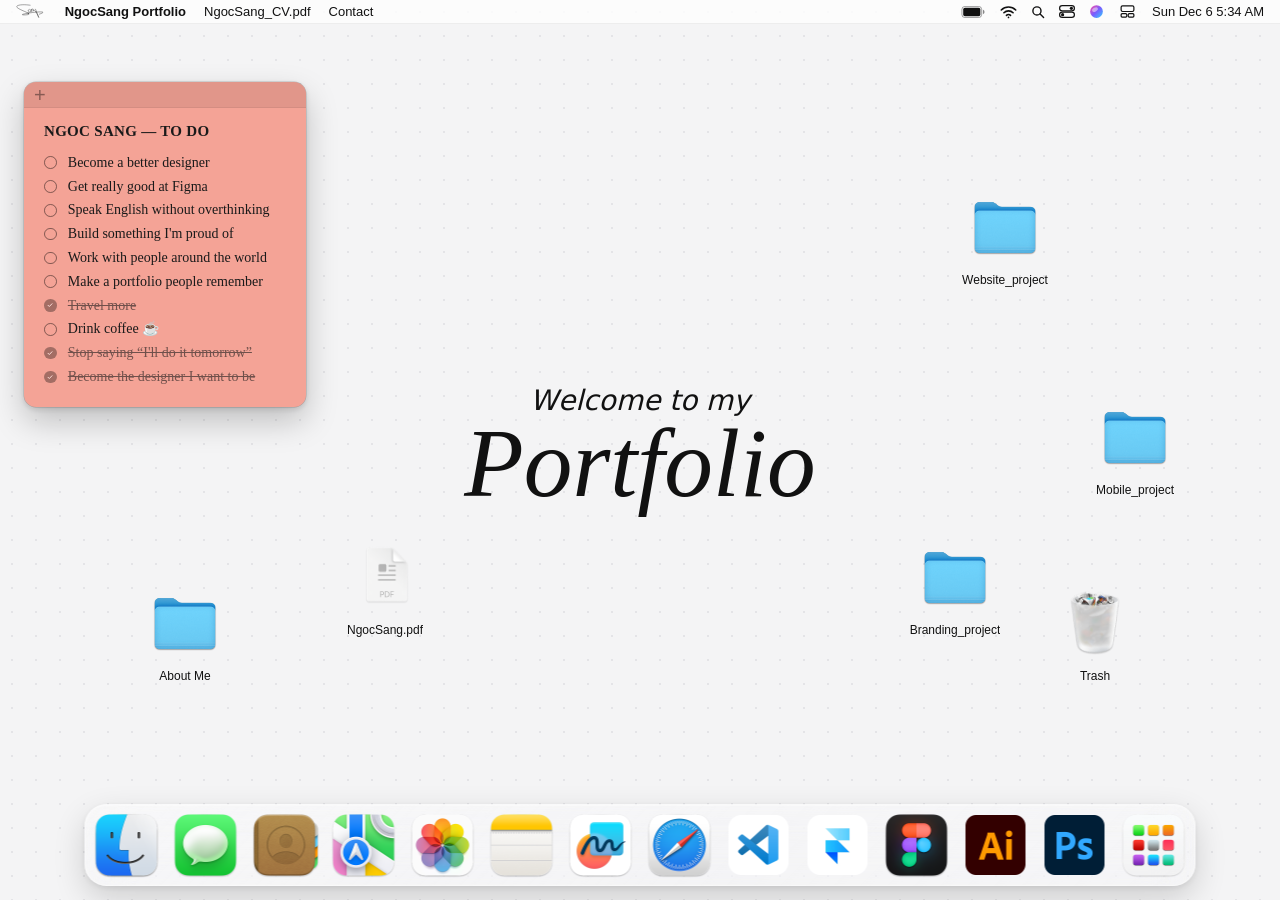
==== commit 1d635449: "commit 11/11/026" ====
--- a/index.html
+++ b/index.html
@@ -12,12 +12,12 @@
   <meta property="og:type" content="website" />
   <meta property="og:title" content="NgocSang Portfolio" />
   <meta property="og:description" content="Design portfolio: website, mobile and branding projects." />
-  <meta property="og:image" content="assets/menubar/Logo.png" />
-
-  <link rel="icon" href="assets/menubar/Logo.png" />
+  <meta property="og:image" content="assets/menubar/Logo_dark.svg" />
+
+  <link rel="icon" href="assets/menubar/Logo_dark.svg" type="image/svg+xml" />
 
   <!-- Nạp sớm ảnh nằm trên màn hình đầu tiên -->
-  <link rel="preload" as="image" href="assets/menubar/Logo.png" />
+  <link rel="preload" as="image" href="assets/menubar/Logo_dark.svg" />
   <link rel="preload" as="image" href="assets/folders/folder.png" />
 
   <!-- CSS: style.css chứa reset, biến, style chung nên phải nạp đầu tiên -->
@@ -41,6 +41,7 @@
   <link rel="stylesheet" href="css/apps/contact.css" />
   <link rel="stylesheet" href="css/apps/map.css" />
   <link rel="stylesheet" href="css/apps/freeform.css" />
+  <!-- <link rel="stylesheet" href="css/apps/trash.css" /> -->
 
   <!-- responsive.css (đã gộp ios.css): nạp CUỐI CÙNG để ghi đè mọi file khác -->
   <link rel="stylesheet" href="css/responsive.css" />
@@ -61,6 +62,7 @@
   <script src="js/apps/map.js" defer></script>
   <script src="js/apps/doc.js" defer></script>
   <script src="js/apps/freeform.js" defer></script>
+  <!-- <script src="js/apps/trash.js" defer></script> -->
   <script src="js/apps/spotify.js" defer></script>
 
 
@@ -77,9 +79,10 @@
   <!-- MENU BAR -->
   <header id="menubar">
     <nav class="menubar-left" aria-label="Menu bar">
-      <img src="assets/menubar/Logo.png" class="logo" alt="Logo" width="32" height="32" />
+      <img src="assets/menubar/Logo_dark.svg" class="logo" alt="Logo" width="32" height="32" />
       <span class="menu-item active">NgocSang Portfolio</span>
-      <span class="menu-item" data-open="cv" role="button" tabindex="0">NgocSang_CV.pdf</span>
+      <a class="menu-item" href="https://drive.google.com/file/d/1FMXgmO621BJzMf6jBqnUB1yMAn4HtWCn/view?usp=sharing"
+        target="_blank" rel="noopener noreferrer" style="color:inherit;text-decoration:none;">NgocSang_CV.pdf</a>
       <span class="menu-item" data-open="contact" role="button" tabindex="0">Contact</span>
     </nav>
 
@@ -143,10 +146,10 @@
   <main id="desktop">
 
     <!-- Welcome -->
-    <!-- <section class="welcome">
+    <section class="welcome">
       <p class="welcome-sub">Welcome to my</p>
       <h1 class="welcome-title">Portfolio</h1>
-    </section> -->
+    </section>
 
     <!-- Sticky note -->
     <aside class="sticky-note" aria-label="To do list">
@@ -183,10 +186,11 @@
         <span class="label">Branding_project</span>
       </div>
 
-      <div class="desk-icon" data-open="cv" role="button" tabindex="0" style="top:480px; left:340px;">
+      <a class="desk-icon" href="https://drive.google.com/file/d/1FMXgmO621BJzMf6jBqnUB1yMAn4HtWCn/view?usp=sharing"
+        target="_blank" rel="noopener noreferrer" style="top:480px; left:340px; color:inherit; text-decoration:none;">
         <img src="assets/folders/pdf.png" alt="" width="60" height="80" loading="lazy" />
         <span class="label">NgocSang.pdf</span>
-      </div>
+      </a>
 
       <div class="desk-icon" data-open="about" role="button" tabindex="0" style="bottom:160px; left:140px;">
         <img src="assets/folders/folder.png" alt="" width="80" height="80" />
--- a/css/apps/photos.css
+++ b/css/apps/photos.css
@@ -1060,4 +1060,68 @@
     backdrop-filter: none;
     background: var(--ph-card);
   }
-}+}
+/* =========================================================
+   HEADER MOBILE mới: nút quay lại / "…" không nền, tiêu đề đậm ở giữa,
+   ô tìm kiếm viên thuốc tối có viền sáng (đặt CUỐI file)
+========================================================= */
+@media (max-width: 1100px) {
+  .pm-head {
+    gap: 8px;
+    padding: calc(10px + env(safe-area-inset-top, 0px)) 16px 4px;
+  }
+
+  /* nút tròn: bỏ nền kính, chỉ còn icon trắng, nhấn mới hiện vòng mờ */
+  .pm-circle,
+  .pm-circle:active,
+  .pm-circle:disabled {
+    width: 40px;
+    height: 40px;
+    padding: 10px;
+    border: 0;
+    background: transparent;
+    box-shadow: none;
+    -webkit-backdrop-filter: none;
+    backdrop-filter: none;
+    color: var(--ph-text);
+  }
+  .pm-circle:active { background: var(--ph-on); transform: scale(.92); }
+  .pm-circle svg { stroke-width: 2.6; }
+
+  .pm-title { font-size: 17px; font-weight: 700; letter-spacing: -.01em; }
+
+  /* ô tìm kiếm: viên thuốc cao 44px, nền xám mờ, viền sáng mảnh, kính mờ */
+  .pm-search {
+    height: 44px;
+    margin: 8px 16px 10px;
+    padding: 0 16px;
+    gap: 10px;
+    border: 1px solid rgba(0, 0, 0, .08);
+    border-radius: 999px;
+    background: linear-gradient(180deg, rgba(255, 255, 255, .9), rgba(255, 255, 255, .7));
+    box-shadow: inset 0 1px 0 rgba(255, 255, 255, .9), 0 4px 14px rgba(0, 0, 0, .1);
+    -webkit-backdrop-filter: blur(22px) saturate(180%);
+    backdrop-filter: blur(22px) saturate(180%);
+  }
+  .pm-search .ph-sico { width: 18px; height: 18px; }
+  .pm-search .ph-sico svg { stroke-width: 2.8; }
+  .pm-search input { font-size: 17px; font-weight: 500; }
+  .pm-search input::placeholder { color: var(--ph-sub); font-weight: 500; }
+  .pm-mic { width: 18px; height: 18px; }
+  .pm-search:focus-within {
+    border-color: rgba(10, 132, 255, .8);
+    box-shadow: 0 0 0 3px rgba(10, 132, 255, .35), 0 4px 14px rgba(0, 0, 0, .12);
+  }
+}
+
+@media (max-width: 1100px) and (prefers-color-scheme: dark) {
+  .pm-search {
+    border-color: rgba(255, 255, 255, .14);
+    background: linear-gradient(180deg, rgba(110, 110, 118, .42), rgba(60, 60, 66, .42));
+    box-shadow: inset 0 1px 0 rgba(255, 255, 255, .14), 0 4px 14px rgba(0, 0, 0, .35);
+  }
+}
+
+@media (min-width: 600px) and (max-width: 1100px) {
+  .pm-head { padding-left: 0; padding-right: 0; }
+}
--- a/css/apps/doc.css
+++ b/css/apps/doc.css
@@ -790,4 +790,136 @@
     .nt-note.sel .nt-n-f { color: var(--nt-sub); }
     .nt-note.sel .nt-n-s b { color: var(--nt-text); }
   }
+}
+/* =========================================================
+   GLASS: nút + pill trên thanh công cụ giống Photos (dán ở CUỐI file)
+========================================================= */
+.nt {
+  --gl-bg: rgba(255, 255, 255, .52);
+  --gl-ring: rgba(255, 255, 255, .55);
+  --gl-hi: inset 0 1px 0 rgba(255, 255, 255, .75), inset 0 -1px 0 rgba(255, 255, 255, .15);
+  --gl-drop: 0 8px 24px rgba(0, 0, 0, .12);
+  --gl-blur: blur(22px) saturate(180%);
+}
+
+@media (prefers-color-scheme: dark) {
+  .nt {
+    --gl-bg: rgba(58, 58, 62, .5);
+    --gl-ring: rgba(255, 255, 255, .14);
+    --gl-hi: inset 0 1px 0 rgba(255, 255, 255, .18), inset 0 -1px 0 rgba(255, 255, 255, .04);
+    --gl-drop: 0 8px 24px rgba(0, 0, 0, .4);
+  }
+}
+
+/* Pill: cùng kiểu kính với .ph-pill */
+.nt-pill {
+  height: 32px;
+  padding: 0 3px;
+  border-radius: 999px;
+  background: var(--gl-bg);
+  -webkit-backdrop-filter: var(--gl-blur);
+  backdrop-filter: var(--gl-blur);
+  box-shadow: 0 0 0 .5px var(--gl-ring), var(--gl-hi), var(--gl-drop);
+}
+
+/* Nút: cùng kích thước, hover, nhấn như .ph-btn */
+.nt-btn {
+  width: 30px;
+  height: 28px;
+  padding: 5px 6px;
+  color: #3c3c43;
+  transition: background .15s ease, transform .15s ease, opacity .15s ease;
+}
+
+.nt-btn:hover { background: rgba(0, 0, 0, .05); }
+.nt-btn:active { transform: scale(.94); }
+.nt-btn:disabled { opacity: .35; pointer-events: none; }
+.nt-btn.on { background: var(--nt-on); }          /* giữ icon vàng của Notes */
+.nt-btn:focus-visible { outline: 2px solid #0a84ff; outline-offset: 1px; }
+
+@media (prefers-color-scheme: dark) {
+  .nt-btn { color: #e5e5ea; }
+  .nt-btn:hover { background: rgba(255, 255, 255, .08); }
+}
+
+/* Aa / checklist / bảng trong nhóm giữa: giữ bo tròn như pill, không bo vuông */
+.nt-ebar .nt-pill .nt-btn { border-radius: 999px; }
+
+@media (prefers-reduced-transparency: reduce) {
+  .nt-pill {
+    -webkit-backdrop-filter: none;
+    backdrop-filter: none;
+    background: var(--nt-card);
+  }
+}
+/* =========================================================
+   NOTES MOBILE: nút + thanh tìm kiếm kính chuẩn iOS (dán ở CUỐI file)
+========================================================= */
+@media (max-width: 1100px) {
+  .nt {
+    --gl-bg: rgba(255, 255, 255, .62);
+    --gl-edge: rgba(255, 255, 255, .7);
+    --gl-hi: inset 0 1px 0 rgba(255, 255, 255, .8), inset 0 -1px 0 rgba(255, 255, 255, .15);
+    --gl-drop: 0 6px 20px rgba(0, 0, 0, .1);
+    --gl-blur: blur(22px) saturate(180%);
+  }
+
+  /* nút tròn + thanh tìm kiếm: cùng một kiểu kính */
+  .nm-circle,
+  .nt-search {
+    border: 1px solid var(--gl-edge);
+    background: var(--gl-bg);
+    -webkit-backdrop-filter: var(--gl-blur);
+    backdrop-filter: var(--gl-blur);
+    box-shadow: var(--gl-hi), var(--gl-drop);
+  }
+
+  .nm-circle {
+    transition: transform .18s cubic-bezier(.2, .8, .2, 1), opacity .18s;
+  }
+  .nm-circle:active { transform: scale(.93); opacity: 1; }
+
+  /* thanh tìm kiếm: viên thuốc cao 44px như Photos */
+  .nt-search {
+    height: 44px;
+    padding: 0 16px;
+    gap: 10px;
+    border-radius: 999px;
+    box-sizing: border-box;
+  }
+  .nt-sico { width: 20px; height: 20px; color: var(--nt-text); }
+  .nt-sico svg { stroke-width: 2.6; }
+  .nt-search input { font-size: 17px; font-weight: 500; }   /* >=16px để iPhone không tự phóng to */
+  .nt-search input::placeholder { color: var(--nt-sub); font-weight: 500; }
+
+  .nt-search:focus-within {
+    border-color: rgba(10, 132, 255, .8);
+    box-shadow: 0 0 0 3px rgba(10, 132, 255, .35), var(--gl-hi);
+  }
+
+  /* nút soạn nổi: giữ màu vàng, thêm viền sáng + bóng */
+  .nm-fab {
+    border: 1px solid var(--gl-edge);
+    box-shadow: var(--gl-hi), 0 8px 24px rgba(0, 0, 0, .22);
+    transition: transform .18s cubic-bezier(.2, .8, .2, 1);
+  }
+  .nm-fab:active { transform: scale(.93); opacity: 1; }
+}
+
+@media (prefers-color-scheme: dark) and (max-width: 1100px) {
+  .nt {
+    --gl-bg: rgba(44, 44, 46, .62);
+    --gl-edge: rgba(255, 255, 255, .13);
+    --gl-hi: inset 0 1px 0 rgba(255, 255, 255, .16), inset 0 -1px 0 rgba(255, 255, 255, .04);
+    --gl-drop: 0 6px 20px rgba(0, 0, 0, .5);
+  }
+}
+
+@media (prefers-reduced-transparency: reduce) {
+  .nm-circle,
+  .nt-search {
+    -webkit-backdrop-filter: none;
+    backdrop-filter: none;
+    background: var(--nt-card);
+  }
 }
--- a/css/apps/finder.css
+++ b/css/apps/finder.css
@@ -131,12 +131,15 @@
   color: #3c3c43;
   cursor: default;
   -webkit-tap-highlight-color: transparent;
+  transition: background .15s ease, transform .15s ease, opacity .15s ease;
 }
 
 .fd-btn:hover { background: rgba(0, 0, 0, .05); }
+.fd-btn:active { transform: scale(.94); }
 .fd-btn.on { background: rgba(0, 0, 0, .09); }
 .fd-btn.dim { opacity: .45; }
 .fd-btn:disabled { opacity: .35; pointer-events: none; }
+.fd-btn:focus-visible { outline: 2px solid #0a84ff; outline-offset: 1px; }
 
 .fd-div {
   width: 1px;
@@ -907,19 +910,20 @@
 }
 .fd {
   --fm-grad: linear-gradient(#e8e8ec 0, #f6f6f8 150px, #fff 320px);
-  --fm-glass: linear-gradient(160deg, rgba(255,255,255,.92), rgba(255,255,255,.72));
-  --fm-edge: rgba(255, 255, 255, .95);
-  --fm-shine: inset 0 1px 0 rgba(255,255,255,.95), inset 0 -2px 4px -2px rgba(255,255,255,.6);
-  --fm-drop: 0 6px 20px rgba(0, 0, 0, .12);
+  --fm-glass: rgba(255, 255, 255, .62);
+  --fm-edge: rgba(255, 255, 255, .7);
+  --fm-shine: inset 0 1px 0 rgba(255, 255, 255, .8), inset 0 -1px 0 rgba(255, 255, 255, .15);
+  --fm-drop: 0 6px 20px rgba(0, 0, 0, .1);
+  --fm-blur: blur(22px) saturate(180%);
 }
 
 @media (prefers-color-scheme: dark) {
   .fd {
     --fm-grad: linear-gradient(#1c1c1e 0, #0a0a0b 160px, #000 320px);
-    --fm-glass: linear-gradient(160deg, rgba(88,88,94,.72), rgba(44,44,46,.62));
-    --fm-edge: rgba(255, 255, 255, .2);
-    --fm-shine: inset 0 1px 0 rgba(255,255,255,.28), inset 0 -2px 4px -2px rgba(255,255,255,.1);
-    --fm-drop: 0 6px 20px rgba(0, 0, 0, .55);
+    --fm-glass: rgba(44, 44, 46, .62);
+    --fm-edge: rgba(255, 255, 255, .13);
+    --fm-shine: inset 0 1px 0 rgba(255, 255, 255, .16), inset 0 -1px 0 rgba(255, 255, 255, .04);
+    --fm-drop: 0 6px 20px rgba(0, 0, 0, .5);
   }
 }
 
@@ -939,16 +943,22 @@
     backdrop-filter: blur(22px) saturate(180%);
     transition: transform .18s cubic-bezier(.2,.8,.2,1), opacity .18s;
   }
-  .fm-circle:active { transform: scale(.92); opacity: 1; }
+  .fm-circle:active { transform: scale(.93); opacity: 1; }
   .fm-circle:disabled { opacity: 1; }          /* không làm mờ nút Back */
   .fm-circle { width: 44px; height: 44px; }
-  .fm-circle svg { width: 22px; height: 22px; stroke-width: 2.8; }
+  .fm-circle svg { width: 22px; height: 22px; stroke-width: 2.4; }
+  .fm-circle:focus-visible,
+  .fm-tab:focus-visible { outline: 2px solid #0a84ff; outline-offset: 2px; }
 
   .fm-title { font-size: 18px; font-weight: 700; letter-spacing: -.01em; }
 
   .fm-search { height: 44px; margin: 6px 16px 10px; }
-  .fm-search .fd-sico svg { stroke-width: 3; }
-  .fm-search input { font-size: 18px; font-weight: 500; }
+  .fm-search:focus-within {
+    border-color: rgba(10, 132, 255, .8);
+    box-shadow: 0 0 0 3px rgba(10, 132, 255, .35), var(--fm-shine);
+  }
+  .fm-search .fd-sico svg { stroke-width: 2.6; }
+  .fm-search input { font-size: 17px; font-weight: 500; }
 
   /* Lưới: chừa chỗ cho thanh tab nổi phía dưới */
   .fd-canvas {
@@ -1004,8 +1014,8 @@
     background: var(--fm-glass);
     border: 1px solid var(--fm-edge);
     box-shadow: var(--fm-shine), 0 10px 30px rgba(0, 0, 0, .18);
-    -webkit-backdrop-filter: blur(26px) saturate(190%);
-    backdrop-filter: blur(26px) saturate(190%);
+    -webkit-backdrop-filter: var(--fm-blur);
+    backdrop-filter: var(--fm-blur);
   }
   .fm-tab {
     height: 52px;
@@ -1026,8 +1036,8 @@
     background: var(--fm-glass);
     border: 1px solid var(--fm-edge);
     box-shadow: var(--fm-shine), 0 12px 32px rgba(0, 0, 0, .25);
-    -webkit-backdrop-filter: blur(26px) saturate(180%);
-    backdrop-filter: blur(26px) saturate(180%);
+    -webkit-backdrop-filter: var(--fm-blur);
+    backdrop-filter: var(--fm-blur);
   }
 }
 
@@ -1114,8 +1124,110 @@
 }
 
 @media (min-width: 1101px) and (prefers-reduced-transparency: reduce) {
-  .fd-pill, .fd-title, .fd-pop, .fd-side, .fd-card, .fd-toast {
+  .fd-pill, .fd-title, .fd-pop, .fd-card {
     -webkit-backdrop-filter: none;
     backdrop-filter: none;
-  }
+    background: var(--fm-card);
+  }
+
+  .fd-side {
+    -webkit-backdrop-filter: none;
+    backdrop-filter: none;
+    background: #e9e9ea;
+  }
+
+  .fd-toast {
+    -webkit-backdrop-filter: none;
+    backdrop-filter: none;
+    background: rgba(30, 30, 32, .88);
+  }
+}
+
+@media (min-width: 1101px) and (prefers-reduced-transparency: reduce) and (prefers-color-scheme: dark) {
+  .fd-side { background: #2b2b2e; }
+}
+@media (prefers-color-scheme: dark) and (max-width: 1100px) {
+  .fm-circle {
+    background: linear-gradient(160deg, rgba(88, 88, 94, .72), rgba(44, 44, 46, .62));
+    border: 1.5px solid rgba(255, 255, 255, .3);               /* vòng kính sáng */
+    box-shadow:
+      0 0 0 .5px rgba(0, 0, 0, .7),                            /* viền tối ngoài để vòng tách khỏi nền */
+      inset 0 1px 0 rgba(255, 255, 255, .28),
+      inset 0 -2px 4px -2px rgba(255, 255, 255, .1),
+      0 6px 20px rgba(0, 0, 0, .55);
+  }
+}
+@media (max-width: 1100px) {
+  .fd .fm-head > button,
+  .fd .fm-head .fm-circle {
+    display: grid;
+    place-items: center;
+    flex: none;
+    width: 44px;
+    height: 44px;
+    padding: 0;
+    border-radius: 50%;
+    border: 1px solid var(--fm-edge);
+    background: var(--fm-glass);
+    color: var(--fm-text);
+    box-shadow: var(--fm-shine), var(--fm-drop);
+    -webkit-backdrop-filter: var(--fm-blur);
+    backdrop-filter: var(--fm-blur);
+    transition: transform .18s cubic-bezier(.2, .8, .2, 1);
+  }
+
+  .fd .fm-head > button:active { transform: scale(.93); }
+
+  .fd .fm-head > button svg {
+    width: 22px;
+    height: 22px;
+    stroke-width: 2.4;
+  }
+}
+@media (prefers-color-scheme: dark) and (max-width: 1100px) {
+  .fd .fm-head > button,
+  .fd .fm-head .fm-circle {
+    border-color: rgba(255, 255, 255, .08);
+    background: rgba(44, 44, 46, .5);
+    box-shadow:
+      inset 0 1px 0 rgba(255, 255, 255, .08),
+      0 4px 14px rgba(0, 0, 0, .35);
+  }
+}
+/* ---------- Trash: dòng phụ + hàng icon ---------- */
+.fd-note {
+  position: absolute;
+  top: 14px;
+  left: 20px;
+  margin: 0;
+  font-size: 12px;
+  color: #8a8a8e;
+  pointer-events: none;
+}
+
+.fd-flow-top {
+  grid-template-columns: repeat(auto-fill, minmax(140px, 1fr));
+  align-items: start;
+  padding-top: 56px;
+}
+
+/* Tên dài như "World Domination Plan.txt" được xuống dòng thay vì bị cắt */
+.fd-flow-top .fd-item span {
+  white-space: normal;
+  overflow-wrap: anywhere;
+  text-align: center;
+}
+
+@media (max-width: 1100px) {
+  .fd-note {
+    position: static;
+    grid-column: 1 / -1;
+    padding-top: 4px;
+    text-align: center;
+  }
+}
+/* Trash rải rác: tên dài như "World Domination Plan.txt" xuống dòng thay vì bị cắt */
+.fd-trash .fd-item span {
+  white-space: normal;
+  overflow-wrap: anywhere;
 }
--- a/css/apps/about.css
+++ b/css/apps/about.css
@@ -169,4 +169,99 @@
 /* chỉ tắt animation mở; KHÔNG tắt transition để chế độ xem tất cả cửa sổ còn chuyển động mượt */
 .win.is-about, .win.is-photo, .win.is-music {
   animation: none !important;
+}
+/* =========================================================
+   ABOUT MOBILE: bỏ thanh tiêu đề, dùng header kính như Notes (dán ở CUỐI file)
+========================================================= */
+.ab-head { display: none; }
+
+@media (max-width: 1100px) {
+  /* bỏ thanh tiêu đề "About" của cửa sổ */
+  .win.is-about > .win-bar,
+  .win.is-about > .win-tabs { display: none !important; }
+
+  .win.is-about > .win-body { padding: 0; border-radius: inherit; }
+
+  .about-page {
+    --gl-bg: rgba(255, 255, 255, .62);
+    --gl-edge: rgba(255, 255, 255, .7);
+    --gl-hi: inset 0 1px 0 rgba(255, 255, 255, .8), inset 0 -1px 0 rgba(255, 255, 255, .15);
+    --gl-drop: 0 6px 20px rgba(0, 0, 0, .1);
+    --gl-blur: blur(22px) saturate(180%);
+  }
+
+  /* Header: nút tròn kính | tiêu đề | chỗ trống cân đối */
+  .ab-head,
+  .about-page:not(:has(.ab-head))::before {
+    position: sticky;
+    top: 0;
+    z-index: 5;
+    box-sizing: border-box;
+    padding: calc(12px + env(safe-area-inset-top, 0px)) 16px 8px;
+  }
+
+  .ab-head {
+    display: grid;
+    grid-template-columns: 44px 1fr 44px;
+    align-items: center;
+    gap: 12px;
+  }
+
+  .ab-circle {
+    display: grid;
+    place-items: center;
+    width: 44px;
+    height: 44px;
+    padding: 0;
+    border: 1px solid var(--gl-edge);
+    border-radius: 50%;
+    background: var(--gl-bg);
+    -webkit-backdrop-filter: var(--gl-blur);
+    backdrop-filter: var(--gl-blur);
+    box-shadow: var(--gl-hi), var(--gl-drop);
+    color: inherit;
+    -webkit-tap-highlight-color: transparent;
+    touch-action: manipulation;
+    transition: transform .18s cubic-bezier(.2, .8, .2, 1);
+  }
+
+  .ab-circle:active { transform: scale(.93); }
+  .ab-circle svg { width: 22px; height: 22px; fill: none; stroke: currentColor; stroke-width: 2.4; stroke-linecap: round; stroke-linejoin: round; }
+
+  .ab-title {
+    margin: 0;
+    overflow: hidden;
+    font-size: 17px;
+    font-weight: 700;
+    text-align: center;
+    text-overflow: ellipsis;
+    white-space: nowrap;
+  }
+
+  /* chưa thêm HTML header thì vẫn có tiêu đề "About" ở đầu trang */
+  .about-page:not(:has(.ab-head))::before {
+    content: "About";
+    display: block;
+    font-size: 17px;
+    font-weight: 700;
+    text-align: center;
+  }
+}
+
+@media (min-width: 600px) and (max-width: 1100px) {
+  .ab-head,
+  .about-page:not(:has(.ab-head))::before { padding-left: 24px; padding-right: 24px; }
+}
+
+@media (prefers-color-scheme: dark) and (max-width: 1100px) {
+  .about-page {
+    --gl-bg: rgba(44, 44, 46, .62);
+    --gl-edge: rgba(255, 255, 255, .13);
+    --gl-hi: inset 0 1px 0 rgba(255, 255, 255, .16), inset 0 -1px 0 rgba(255, 255, 255, .04);
+    --gl-drop: 0 6px 20px rgba(0, 0, 0, .5);
+  }
+}
+
+@media (prefers-reduced-transparency: reduce) {
+  .ab-circle { -webkit-backdrop-filter: none; backdrop-filter: none; background: #fff; }
 }
--- a/css/apps/messages.css
+++ b/css/apps/messages.css
@@ -46,7 +46,7 @@
   --g-edge: rgba(255, 255, 255, .55);
   --g-shine: inset 0 1px 0 rgba(255, 255, 255, .7), inset 0 -2px 4px -2px rgba(255, 255, 255, .35);
   --g-shadow: 0 8px 24px rgba(0, 0, 0, .12);
-  --g-blur: blur(18px) saturate(170%);
+  --g-blur: blur(22px) saturate(180%);
 
   color-scheme: light;
 }
@@ -132,7 +132,7 @@
   backdrop-filter: blur(30px) saturate(180%);
 }
 .ct-side-top { flex: none; height: 52px; }   /* chừa chỗ cho 3 nút đèn */
-.ct-list { flex: 1; overflow: hidden; }
+.ct-list { flex: 1; overflow: hidden; padding: 0 8px; }
 
 /* dòng hội thoại */
 .ct-row {
@@ -140,8 +140,9 @@
   align-items: center;
   gap: 10px;
   width: 100%;
-  padding: 9px 12px;
+  padding: 8px 10px;
   border: 0;
+  border-radius: 10px;
   background: none;
   color: var(--ct-tx);
   font: inherit;
@@ -535,17 +536,21 @@
   .win.is-messages .ct-side-top { display: none !important; }
 
   /* ---------- Nút / thanh kính (dùng chung) ---------- */
+  .win.is-messages {
+    --gb-bg: rgba(255, 255, 255, .62);
+    --gb-edge: rgba(255, 255, 255, .7);
+    --gb-hi: inset 0 1px 0 rgba(255, 255, 255, .8), inset 0 -1px 0 rgba(255, 255, 255, .15);
+    --gb-drop: 0 6px 20px rgba(0, 0, 0, .1);
+  }
+
   .win.is-messages :is(.ct-ios-edit, .ct-ios-filter, .ct-ios-search, .ct-ios-compose, .ct-comp-plus, .ct-comp-field) {
-    background: var(--g-fill);
-    border: 1px solid var(--g-edge);
-    box-shadow: var(--g-shine), var(--g-shadow);
-    -webkit-backdrop-filter: var(--g-blur);
-    backdrop-filter: var(--g-blur);
-  }
-  .win.is-messages :is(.ct-ios-search, .ct-ios-compose) {
-    -webkit-backdrop-filter: blur(24px) saturate(190%);
-    backdrop-filter: blur(24px) saturate(190%);
-  }
+    background: var(--gb-bg);
+    border: 1px solid var(--gb-edge);
+    box-shadow: var(--gb-hi), var(--gb-drop);
+    -webkit-backdrop-filter: blur(22px) saturate(180%);
+    backdrop-filter: blur(22px) saturate(180%);
+  }
+ 
   /* nhấn xuống: nhún nhẹ như kính thật */
   .win.is-messages :is(.ct-ios-edit, .ct-ios-filter, .ct-ios-compose, .ct-mback, .ct-mcircle, .ct-comp-field) {
     transition: transform .18s cubic-bezier(.2, .8, .2, 1), box-shadow .18s;
@@ -624,6 +629,7 @@
     align-items: center;
     gap: 12px;
     padding: 12px 16px 12px 12px;
+    border-radius: 0;
     background: transparent;
     color: var(--ios-tx);
     box-shadow: none;
@@ -690,7 +696,6 @@
     display: flex;
     align-items: center;
     gap: 10px;
-    filter: drop-shadow(0 6px 14px rgba(0, 0, 0, .1));
   }
   .win.is-messages .ct-ios-search {
     flex: 1;
@@ -720,6 +725,14 @@
   }
   .win.is-messages .ct-ios-search input::placeholder { color: var(--ios-tx); opacity: .85; }
   .win.is-messages .ct-ios-search input::-webkit-search-cancel-button { display: none; }
+  .win.is-messages .ct-ios-search:focus-within {
+    border-color: rgba(10, 132, 255, .8);
+    box-shadow: 0 0 0 3px rgba(10, 132, 255, .35), var(--gb-hi);
+  }
+  .win.is-messages .ct-ios-search:focus-within {
+    border-color: rgba(10, 132, 255, .8);
+    box-shadow: 0 0 0 3px rgba(10, 132, 255, .35), var(--g-shine);
+  }
   .win.is-messages .ct-ios-compose {
     flex: none;
     display: grid;
@@ -917,17 +930,33 @@
 
 /* iOS + chế độ tối: kính tối, chữ trắng */
 @media (prefers-color-scheme: dark) and (max-width: 1100px) {
+   .win.is-messages {
+    --gb-bg: rgba(44, 44, 46, .62);
+    --gb-edge: rgba(255, 255, 255, .13);
+    --gb-hi: inset 0 1px 0 rgba(255, 255, 255, .16), inset 0 -1px 0 rgba(255, 255, 255, .04);
+    --gb-drop: 0 6px 20px rgba(0, 0, 0, .5);
+
+    /* các thẻ trong Details dùng chung kính với Search / Edit */
+    --g-fill: linear-gradient(var(--gb-bg), var(--gb-bg));
+    --g-edge: var(--gb-edge);
+    --g-shine: var(--gb-hi);
+  }
+
   .win.is-messages .ct-mback,
   .win.is-messages .ct-mcircle {
-    background: linear-gradient(160deg, rgba(120, 120, 128, .55), rgba(60, 60, 67, .45));
-    border-color: rgba(255, 255, 255, .28);
-    box-shadow: inset 0 1px 0 rgba(255, 255, 255, .35), inset 0 -2px 4px -2px rgba(255, 255, 255, .12), 0 6px 18px rgba(0, 0, 0, .5);
+    background: var(--gb-bg);
+    border-color: var(--gb-edge);
+    box-shadow: var(--gb-hi), var(--gb-drop);
+    -webkit-backdrop-filter: blur(22px) saturate(180%);
+    backdrop-filter: blur(22px) saturate(180%);
     color: #fff;
   }
   .win.is-messages .ct-mbadge { background: #fff; color: #000; }
   .win.is-messages .ct-mtitle {
-    background: rgba(90, 90, 96, .5);
-    box-shadow: 0 0 0 .5px rgba(255, 255, 255, .22), inset 0 1px 0 rgba(255, 255, 255, .25), 0 3px 10px rgba(0, 0, 0, .4);
+    background: var(--gb-bg);
+    box-shadow: 0 0 0 .5px var(--gb-edge), var(--gb-hi), 0 3px 10px rgba(0, 0, 0, .4);
+    -webkit-backdrop-filter: blur(22px) saturate(180%);
+    backdrop-filter: blur(22px) saturate(180%);
     color: #fff;
   }
   .win.is-messages .ct-mtitle::after { color: #aeaeb2; }
--- a/css/apps/map.css
+++ b/css/apps/map.css
@@ -1684,4 +1684,99 @@
     padding: 0;
     border-radius: inherit;
   }
+}
+/* =========================================================
+   GLASS: nút + pill giống Photos (dán ở CUỐI file)
+========================================================= */
+.mp {
+  --gl-bg: rgba(255, 255, 255, .52);
+  --gl-ring: rgba(255, 255, 255, .55);
+  --gl-hi: inset 0 1px 0 rgba(255, 255, 255, .75), inset 0 -1px 0 rgba(255, 255, 255, .15);
+  --gl-drop: 0 8px 24px rgba(0, 0, 0, .12);
+  --gl-blur: blur(22px) saturate(180%);
+  --gl-shadow: 0 0 0 .5px var(--gl-ring), var(--gl-hi), var(--gl-drop);
+}
+
+@media (prefers-color-scheme: dark) {
+  .mp:not(.light) {
+    --gl-bg: rgba(58, 58, 62, .5);
+    --gl-ring: rgba(255, 255, 255, .14);
+    --gl-hi: inset 0 1px 0 rgba(255, 255, 255, .18), inset 0 -1px 0 rgba(255, 255, 255, .04);
+    --gl-drop: 0 8px 24px rgba(0, 0, 0, .4);
+  }
+}
+
+/* Pill, la bàn, nhãn bước: cùng một kiểu kính (tắt khi đang .frz để Genie nhẹ) */
+.mp:not(.frz) .mp-pill,
+.mp:not(.frz) .mp-compass,
+.mp:not(.frz) .mp-step {
+  background: var(--gl-bg);
+  -webkit-backdrop-filter: var(--gl-blur);
+  backdrop-filter: var(--gl-blur);
+  box-shadow: var(--gl-shadow);
+}
+
+/* Pill tròn hẳn, nút tròn, bỏ vạch ngăn như Photos */
+.mp-pill { padding: 3px; border-radius: 999px; }
+.mp-b { border-radius: 999px; }
+.mp-b + .mp-b::before { display: none; }
+.mp-b:active { transform: scale(.94); }
+
+/* Bảng "Hành trình" trên máy tính */
+@media (min-width: 1101px) {
+  .mp:not(.frz) .mp-legend {
+    background: var(--gl-bg);
+    -webkit-backdrop-filter: var(--gl-blur);
+    backdrop-filter: var(--gl-blur);
+    box-shadow: var(--gl-shadow);
+  }
+}
+
+/* Tablet + điện thoại */
+@media (max-width: 1100px) {
+  /* cụm nút dọc: giữ dạng viên thuốc bo lớn, giữ vạch ngang giữa các nút */
+  .mp-ctl .mp-pill { padding: 0; border-radius: 22px; }
+  .mp-ctl .mp-b + .mp-b::before { display: block; }
+
+  /* chip hành trình, nút header, ô tìm kiếm: kính */
+  .mp:not(.frz) .mp-lg,
+  .mp:not(.frz) .mp-nb,
+  .mp:not(.frz) .mp-search {
+    background: var(--gl-bg);
+    -webkit-backdrop-filter: var(--gl-blur);
+    backdrop-filter: var(--gl-blur);
+    box-shadow: var(--gl-shadow);
+  }
+
+  /* chip đang chọn giữ màu nhấn, nhưng vẫn có viền sáng */
+  .mp:not(.frz) .mp-lg.on,
+  .mp:not(.frz) .mp-lg.on:hover,
+  .mp:not(.frz) .mp-lg.on:active {
+    background: var(--accent);
+    box-shadow: 0 0 0 .5px var(--gl-ring), var(--gl-hi), 0 6px 18px rgba(0, 0, 0, .2);
+  }
+
+  .mp:not(.frz) .mp-search:focus-within {
+    box-shadow: 0 0 0 3px rgba(10, 132, 255, .4), 0 0 0 .5px rgba(10, 132, 255, .8), var(--gl-hi);
+  }
+}
+
+/* Thẻ thông tin: giữ độ đục cao cho dễ đọc, chỉ thêm viền sáng của kính */
+.mp-info {
+  box-shadow: 0 0 0 .5px var(--gl-ring), var(--gl-hi), 0 2px 6px rgba(20, 30, 50, .12), 0 24px 60px rgba(20, 30, 50, .28);
+}
+
+@media (prefers-reduced-transparency: reduce) {
+  .mp .mp-pill,
+  .mp .mp-compass,
+  .mp .mp-step,
+  .mp .mp-legend,
+  .mp .mp-lg,
+  .mp .mp-nb,
+  .mp .mp-search {
+    -webkit-backdrop-filter: none;
+    backdrop-filter: none;
+    background: var(--mat-solid);
+  }
+  .mp .mp-lg.on { background: var(--accent); }
 }
--- a/css/apps/freeform.css
+++ b/css/apps/freeform.css
@@ -764,4 +764,99 @@
   .fr-sw { border-color: #3a3a3c; }
   .fr-text .fr-txt { color: inherit; }
   .fr-kind svg { color: #98989d; }
+}
+/* =========================================================
+   GLASS: nút + pill giống Photos (dán ở CUỐI file)
+========================================================= */
+.fr {
+  --gl-bg: rgba(255, 255, 255, .52);
+  --gl-side: rgba(255, 255, 255, .72);
+  --gl-ring: rgba(255, 255, 255, .55);
+  --gl-hi: inset 0 1px 0 rgba(255, 255, 255, .75), inset 0 -1px 0 rgba(255, 255, 255, .15);
+  --gl-drop: 0 8px 24px rgba(0, 0, 0, .12);
+  --gl-blur: blur(22px) saturate(180%);
+}
+
+@media (prefers-color-scheme: dark) {
+  .fr {
+    --gl-bg: rgba(58, 58, 62, .5);
+    --gl-side: rgba(43, 43, 46, .7);
+    --gl-ring: rgba(255, 255, 255, .14);
+    --gl-hi: inset 0 1px 0 rgba(255, 255, 255, .18), inset 0 -1px 0 rgba(255, 255, 255, .04);
+    --gl-drop: 0 8px 24px rgba(0, 0, 0, .4);
+  }
+}
+
+/* Mọi thành phần nổi dùng chung 1 kiểu kính */
+.fr-pill,
+.fr-search,
+.fr-ttl,
+.fm-circle,
+.fr-pop {
+  background: var(--gl-bg);
+  -webkit-backdrop-filter: var(--gl-blur);
+  backdrop-filter: var(--gl-blur);
+  box-shadow: 0 0 0 .5px var(--gl-ring), var(--gl-hi), var(--gl-drop);
+}
+
+.fr-side {
+  background: var(--gl-side);
+  -webkit-backdrop-filter: var(--gl-blur);
+  backdrop-filter: var(--gl-blur);
+  box-shadow: 0 0 0 .5px var(--gl-ring), var(--gl-hi), var(--gl-drop);
+}
+
+/* Nút: hover, nhấn, focus như .ph-btn */
+.fr-btn {
+  transition: background .15s ease, transform .15s ease, opacity .15s ease;
+}
+.fr-btn:hover { background: rgba(0, 0, 0, .05); }
+.fr-btn:active { transform: scale(.94); }
+.fr-btn.on { background: var(--fr-on); }
+.fr-btn:focus-visible { outline: 2px solid #0a84ff; outline-offset: 1px; }
+
+@media (prefers-color-scheme: dark) {
+  .fr-btn:hover { background: rgba(255, 255, 255, .08); }
+}
+
+.fr-ttl:focus {
+  box-shadow: 0 0 0 3px rgba(10, 132, 255, .4), 0 0 0 .5px rgba(10, 132, 255, .8), var(--gl-hi);
+}
+
+/* Máy tính: kích thước pill/nút bằng Photos (32px / 30x28) */
+@media (min-width: 1101px) {
+  .fr-pill,
+  .fr-search { height: 32px; }
+
+  .fr-search { gap: 8px; width: 195px; flex: none; padding: 0 12px; transition: width .25s ease, box-shadow .2s ease; }
+  .fr-search:focus-within {
+    width: 240px;
+    box-shadow: 0 0 0 3px rgba(10, 132, 255, .4), 0 0 0 .5px rgba(10, 132, 255, .8), var(--gl-hi);
+  }
+
+  .fr-btn { width: 30px; height: 28px; padding: 5px 6px; }
+  .fr-tools .fr-btn { width: 38px; }
+  .fr-ttl { padding: 5px 14px; font-size: 14px; }
+}
+
+/* Thanh công cụ ở dưới (mobile): kính cũng có viền sáng */
+@media (max-width: 1100px) {
+  .fr-tools .fr-pill {
+    box-shadow: 0 0 0 .5px var(--gl-ring), var(--gl-hi), 0 10px 30px rgba(0, 0, 0, .18);
+  }
+}
+
+.fr-toast {
+  background: rgba(30, 30, 32, .55);
+  -webkit-backdrop-filter: var(--gl-blur);
+  backdrop-filter: var(--gl-blur);
+  box-shadow: 0 0 0 .5px rgba(255, 255, 255, .18), inset 0 1px 0 rgba(255, 255, 255, .15);
+}
+
+@media (prefers-reduced-transparency: reduce) {
+  .fr-pill, .fr-search, .fr-ttl, .fm-circle, .fr-pop, .fr-side {
+    -webkit-backdrop-filter: none;
+    backdrop-filter: none;
+    background: var(--fr-card);
+  }
 }
--- a/css/apps/trash.css
+++ b/css/apps/trash.css
@@ -0,0 +1,202 @@
+/* =========================================================
+   css/apps/trash.css: cửa sổ Trash kiểu macOS
+   Nạp SAU windows.css (cùng chỗ với finder.css, freeform.css...), TRƯỚC responsive.css.
+   Máy tính (>1100px): không có thanh tiêu đề, đèn giao thông đè lên góc trái.
+   Tablet / điện thoại (≤1100px): giữ thanh tiêu đề do app-mode.css lo.
+========================================================= */
+
+/* ---------- Khung chung ---------- */
+.tr {
+  position: relative;
+  display: flex;
+  flex-direction: column;
+  flex: 1;
+  min-width: 0;
+  min-height: 0;
+  height: 100%;
+  background: #fff;
+  color: #1d1d1f;
+  font: 13px/1.3 var(--ui-font, -apple-system, BlinkMacSystemFont, "SF Pro Text", "Helvetica Neue", Arial, sans-serif);
+}
+
+.tr [hidden] { display: none !important; }
+
+/* ---------- Tiêu đề + dòng phụ ---------- */
+.tr-head {
+  flex: none;
+  padding: 14px 24px 12px 92px;          /* chừa chỗ cho đèn giao thông bên trái */
+  border-bottom: 1px solid rgba(0, 0, 0, .08);
+  user-select: none;
+  -webkit-user-select: none;
+}
+
+.tr-title {
+  margin: 0;
+  font-size: 15px;
+  font-weight: 600;
+}
+
+.tr-sub {
+  margin: 2px 0 0;
+  font-size: 12px;
+  color: #8a8a8e;
+}
+
+/* ---------- Lưới file: hàng ngang ---------- */
+.tr-grid {
+  flex: 1;
+  min-height: 0;
+  display: flex;
+  flex-wrap: wrap;
+  align-items: flex-start;
+  justify-content: center;
+  gap: 28px 22px;
+  padding: 48px 28px 28px;
+  overflow: auto;
+}
+
+.tr-item {
+  width: 112px;
+  display: flex;
+  flex-direction: column;
+  align-items: center;
+  gap: 6px;
+  cursor: default;
+  outline: none;
+  user-select: none;
+  -webkit-user-select: none;
+  -webkit-tap-highlight-color: transparent;
+}
+
+.tr-item img {
+  display: block;
+  width: 60px;
+  height: 60px;
+  padding: 3px;
+  box-sizing: content-box;
+  object-fit: contain;
+  border-radius: 8px;
+  pointer-events: none;
+  -webkit-user-drag: none;
+}
+
+/* Ảnh chụp: khung trắng, nhỏ hơn và lệch xuống một chút cho tự nhiên */
+.tr-item.photo img {
+  width: 50px;
+  height: 50px;
+  padding: 0;
+  margin: 16px 0 3px;
+  border: 3px solid #fff;
+  border-radius: 2px;
+  box-sizing: content-box;
+  object-fit: cover;
+  box-shadow: 0 0 0 .5px rgba(0, 0, 0, .25), 0 2px 6px rgba(0, 0, 0, .25);
+}
+
+.tr-name {
+  max-width: 100%;
+  padding: 1px 6px;
+  border-radius: 5px;
+  font-size: 12px;
+  font-weight: 600;
+  line-height: 1.3;
+  text-align: center;
+  overflow-wrap: anywhere;                /* tên dài xuống dòng, không bị cắt */
+}
+
+.tr-item.sel img { background: rgba(0, 0, 0, .1); }
+.tr-item.photo.sel img { background: none; outline: 2px solid #0a60d8; outline-offset: 1px; }
+.tr-item.sel .tr-name,
+.tr-item:focus-visible .tr-name { background: #0a60d8; color: #fff; }
+
+/* ---------- Thông báo nhỏ ---------- */
+.tr-toast {
+  position: absolute;
+  left: 50%;
+  bottom: 18px;
+  z-index: 10;
+  transform: translateX(-50%);
+  padding: 8px 16px;
+  border-radius: 999px;
+  background: rgba(30, 30, 32, .88);
+  color: #fff;
+  font-size: 13px;
+  white-space: nowrap;
+  pointer-events: none;
+}
+
+/* ---------- Máy tính: đèn giao thông đè lên góc, không có thanh tiêu đề ---------- */
+@media (min-width: 1101px) {
+  .win.is-trash > .win-bar {
+    position: absolute;
+    top: 0;
+    left: 0;
+    right: 0;
+    height: 48px;
+    z-index: 5;
+    background: transparent;
+    border: 0;
+    box-shadow: none;
+    -webkit-backdrop-filter: none;
+    backdrop-filter: none;
+    pointer-events: none;                 /* kéo cửa sổ do vùng .win-drag của .tr-head lo */
+  }
+
+  .win.is-trash > .win-bar .lights {
+    position: absolute;
+    left: 19px;
+    top: 0;
+    height: 48px;
+    pointer-events: auto;
+  }
+
+  .win.is-trash > .win-bar .win-title,
+  .win.is-trash > .win-bar .win-add { display: none; }
+
+  .win.is-trash > .win-body {
+    display: flex;
+    padding: 0;
+    overflow: hidden;
+    border-radius: inherit;
+  }
+
+  .win.is-trash > .win-body[hidden] { display: none; }
+  .win.is-trash > .win-tabs { display: none !important; }
+}
+
+/* ---------- Tablet + điện thoại ---------- */
+@media (max-width: 1100px) {
+  .win.is-trash > .win-tabs { display: none !important; }
+
+  .win.is-trash > .win-body {
+    padding: 0;
+    border-radius: inherit;
+  }
+
+  /* Thanh tiêu đề của app-mode đã có chữ "Trash" nên chỉ giữ dòng phụ */
+  .tr-title { display: none; }
+
+  .tr-head {
+    padding: 12px 20px;
+    text-align: center;
+  }
+
+  .tr-sub { margin: 0; }
+
+  .tr-grid {
+    gap: 24px 12px;
+    padding: 32px 16px 120px;             /* chừa chỗ cho thanh home */
+  }
+
+  .tr-item { width: 104px; }
+}
+
+/* ---------- Chế độ tối ---------- */
+@media (prefers-color-scheme: dark) {
+  .tr { background: #1e1e20; color: #f5f5f7; }
+  .tr-head { border-bottom-color: rgba(255, 255, 255, .1); }
+  .tr-sub { color: #98989d; }
+  .tr-item.sel img { background: rgba(255, 255, 255, .14); }
+  .tr-item.photo img { border-color: #f5f5f7; }
+  .tr-item.photo.sel img { background: none; }
+}
